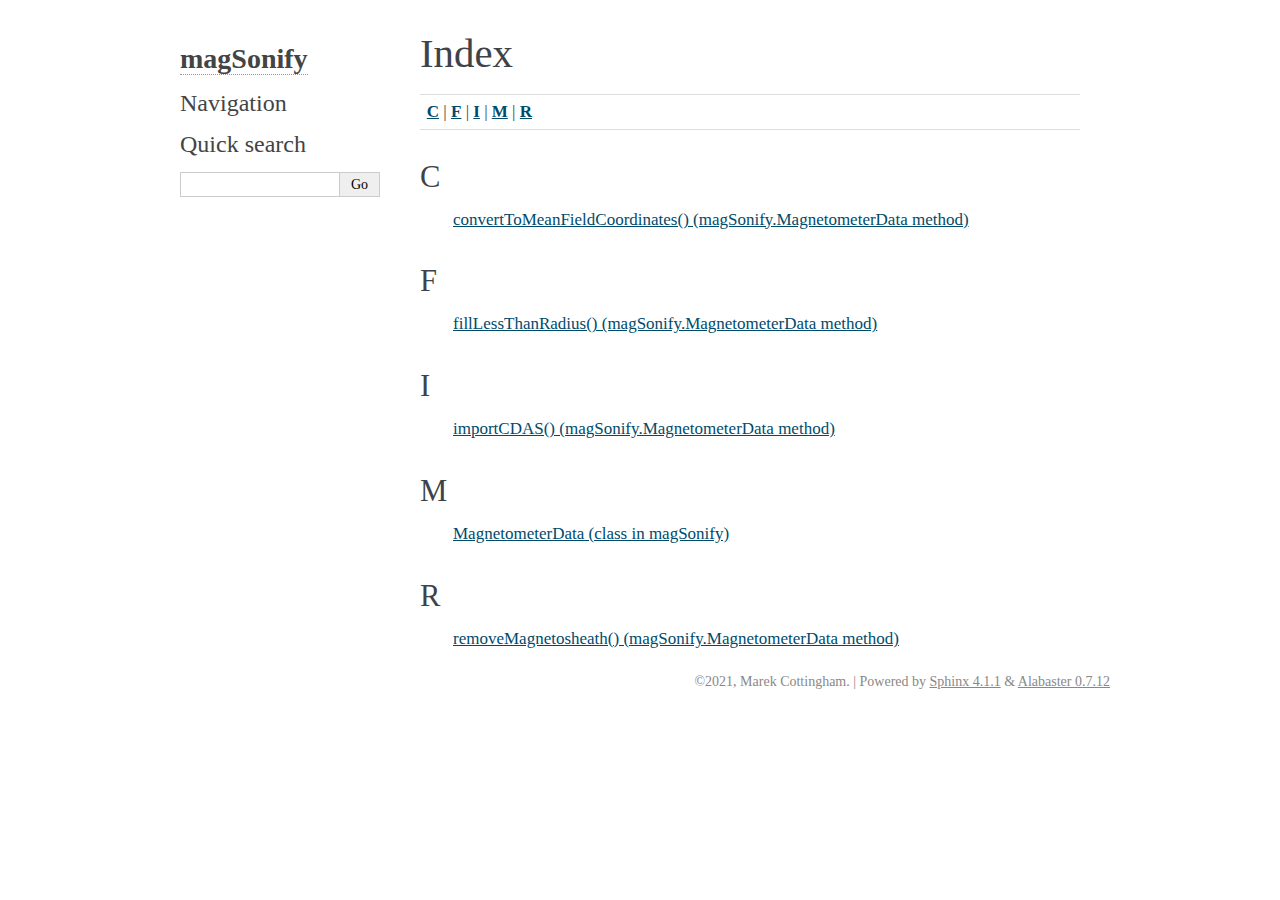
==== docs/_build/html/genindex.html @ c2c1c915 "Added sphinx documentation" ====
<!DOCTYPE html>

<html>
  <head>
    <meta charset="utf-8" />
    <meta name="viewport" content="width=device-width, initial-scale=1.0" />
    <title>Index &#8212; magSonify 0.1dev documentation</title>
    <link rel="stylesheet" type="text/css" href="_static/pygments.css" />
    <link rel="stylesheet" type="text/css" href="_static/alabaster.css" />
    <script data-url_root="./" id="documentation_options" src="_static/documentation_options.js"></script>
    <script src="_static/jquery.js"></script>
    <script src="_static/underscore.js"></script>
    <script src="_static/doctools.js"></script>
    <link rel="index" title="Index" href="#" />
    <link rel="search" title="Search" href="search.html" />
   
  <link rel="stylesheet" href="_static/custom.css" type="text/css" />
  
  
  <meta name="viewport" content="width=device-width, initial-scale=0.9, maximum-scale=0.9" />

  </head><body>
  

    <div class="document">
      <div class="documentwrapper">
        <div class="bodywrapper">
          

          <div class="body" role="main">
            

<h1 id="index">Index</h1>

<div class="genindex-jumpbox">
 <a href="#C"><strong>C</strong></a>
 | <a href="#F"><strong>F</strong></a>
 | <a href="#I"><strong>I</strong></a>
 | <a href="#M"><strong>M</strong></a>
 | <a href="#R"><strong>R</strong></a>
 
</div>
<h2 id="C">C</h2>
<table style="width: 100%" class="indextable genindextable"><tr>
  <td style="width: 33%; vertical-align: top;"><ul>
      <li><a href="index.html#magSonify.MagnetometerData.convertToMeanFieldCoordinates">convertToMeanFieldCoordinates() (magSonify.MagnetometerData method)</a>
</li>
  </ul></td>
</tr></table>

<h2 id="F">F</h2>
<table style="width: 100%" class="indextable genindextable"><tr>
  <td style="width: 33%; vertical-align: top;"><ul>
      <li><a href="index.html#magSonify.MagnetometerData.fillLessThanRadius">fillLessThanRadius() (magSonify.MagnetometerData method)</a>
</li>
  </ul></td>
</tr></table>

<h2 id="I">I</h2>
<table style="width: 100%" class="indextable genindextable"><tr>
  <td style="width: 33%; vertical-align: top;"><ul>
      <li><a href="index.html#magSonify.MagnetometerData.importCDAS">importCDAS() (magSonify.MagnetometerData method)</a>
</li>
  </ul></td>
</tr></table>

<h2 id="M">M</h2>
<table style="width: 100%" class="indextable genindextable"><tr>
  <td style="width: 33%; vertical-align: top;"><ul>
      <li><a href="index.html#magSonify.MagnetometerData">MagnetometerData (class in magSonify)</a>
</li>
  </ul></td>
</tr></table>

<h2 id="R">R</h2>
<table style="width: 100%" class="indextable genindextable"><tr>
  <td style="width: 33%; vertical-align: top;"><ul>
      <li><a href="index.html#magSonify.MagnetometerData.removeMagnetosheath">removeMagnetosheath() (magSonify.MagnetometerData method)</a>
</li>
  </ul></td>
</tr></table>



          </div>
          
        </div>
      </div>
      <div class="sphinxsidebar" role="navigation" aria-label="main navigation">
        <div class="sphinxsidebarwrapper">
<h1 class="logo"><a href="index.html">magSonify</a></h1>








<h3>Navigation</h3>

<div class="relations">
<h3>Related Topics</h3>
<ul>
  <li><a href="index.html">Documentation overview</a><ul>
  </ul></li>
</ul>
</div>
<div id="searchbox" style="display: none" role="search">
  <h3 id="searchlabel">Quick search</h3>
    <div class="searchformwrapper">
    <form class="search" action="search.html" method="get">
      <input type="text" name="q" aria-labelledby="searchlabel" autocomplete="off" autocorrect="off" autocapitalize="off" spellcheck="false"/>
      <input type="submit" value="Go" />
    </form>
    </div>
</div>
<script>$('#searchbox').show(0);</script>








        </div>
      </div>
      <div class="clearer"></div>
    </div>
    <div class="footer">
      &copy;2021, Marek Cottingham.
      
      |
      Powered by <a href="http://sphinx-doc.org/">Sphinx 4.1.1</a>
      &amp; <a href="https://github.com/bitprophet/alabaster">Alabaster 0.7.12</a>
      
    </div>

    

    
  </body>
</html>
---- docs/_build/html/_static/pygments.css ----
pre { line-height: 125%; }
td.linenos .normal { color: inherit; background-color: transparent; padding-left: 5px; padding-right: 5px; }
span.linenos { color: inherit; background-color: transparent; padding-left: 5px; padding-right: 5px; }
td.linenos .special { color: #000000; background-color: #ffffc0; padding-left: 5px; padding-right: 5px; }
span.linenos.special { color: #000000; background-color: #ffffc0; padding-left: 5px; padding-right: 5px; }
.highlight .hll { background-color: #ffffcc }
.highlight { background: #f8f8f8; }
.highlight .c { color: #8f5902; font-style: italic } /* Comment */
.highlight .err { color: #a40000; border: 1px solid #ef2929 } /* Error */
.highlight .g { color: #000000 } /* Generic */
.highlight .k { color: #004461; font-weight: bold } /* Keyword */
.highlight .l { color: #000000 } /* Literal */
.highlight .n { color: #000000 } /* Name */
.highlight .o { color: #582800 } /* Operator */
.highlight .x { color: #000000 } /* Other */
.highlight .p { color: #000000; font-weight: bold } /* Punctuation */
.highlight .ch { color: #8f5902; font-style: italic } /* Comment.Hashbang */
.highlight .cm { color: #8f5902; font-style: italic } /* Comment.Multiline */
.highlight .cp { color: #8f5902 } /* Comment.Preproc */
.highlight .cpf { color: #8f5902; font-style: italic } /* Comment.PreprocFile */
.highlight .c1 { color: #8f5902; font-style: italic } /* Comment.Single */
.highlight .cs { color: #8f5902; font-style: italic } /* Comment.Special */
.highlight .gd { color: #a40000 } /* Generic.Deleted */
.highlight .ge { color: #000000; font-style: italic } /* Generic.Emph */
.highlight .gr { color: #ef2929 } /* Generic.Error */
.highlight .gh { color: #000080; font-weight: bold } /* Generic.Heading */
.highlight .gi { color: #00A000 } /* Generic.Inserted */
.highlight .go { color: #888888 } /* Generic.Output */
.highlight .gp { color: #745334 } /* Generic.Prompt */
.highlight .gs { color: #000000; font-weight: bold } /* Generic.Strong */
.highlight .gu { color: #800080; font-weight: bold } /* Generic.Subheading */
.highlight .gt { color: #a40000; font-weight: bold } /* Generic.Traceback */
.highlight .kc { color: #004461; font-weight: bold } /* Keyword.Constant */
.highlight .kd { color: #004461; font-weight: bold } /* Keyword.Declaration */
.highlight .kn { color: #004461; font-weight: bold } /* Keyword.Namespace */
.highlight .kp { color: #004461; font-weight: bold } /* Keyword.Pseudo */
.highlight .kr { color: #004461; font-weight: bold } /* Keyword.Reserved */
.highlight .kt { color: #004461; font-weight: bold } /* Keyword.Type */
.highlight .ld { color: #000000 } /* Literal.Date */
.highlight .m { color: #990000 } /* Literal.Number */
.highlight .s { color: #4e9a06 } /* Literal.String */
.highlight .na { color: #c4a000 } /* Name.Attribute */
.highlight .nb { color: #004461 } /* Name.Builtin */
.highlight .nc { color: #000000 } /* Name.Class */
.highlight .no { color: #000000 } /* Name.Constant */
.highlight .nd { color: #888888 } /* Name.Decorator */
.highlight .ni { color: #ce5c00 } /* Name.Entity */
.highlight .ne { color: #cc0000; font-weight: bold } /* Name.Exception */
.highlight .nf { color: #000000 } /* Name.Function */
.highlight .nl { color: #f57900 } /* Name.Label */
.highlight .nn { color: #000000 } /* Name.Namespace */
.highlight .nx { color: #000000 } /* Name.Other */
.highlight .py { color: #000000 } /* Name.Property */
.highlight .nt { color: #004461; font-weight: bold } /* Name.Tag */
.highlight .nv { color: #000000 } /* Name.Variable */
.highlight .ow { color: #004461; font-weight: bold } /* Operator.Word */
.highlight .w { color: #f8f8f8; text-decoration: underline } /* Text.Whitespace */
.highlight .mb { color: #990000 } /* Literal.Number.Bin */
.highlight .mf { color: #990000 } /* Literal.Number.Float */
.highlight .mh { color: #990000 } /* Literal.Number.Hex */
.highlight .mi { color: #990000 } /* Literal.Number.Integer */
.highlight .mo { color: #990000 } /* Literal.Number.Oct */
.highlight .sa { color: #4e9a06 } /* Literal.String.Affix */
.highlight .sb { color: #4e9a06 } /* Literal.String.Backtick */
.highlight .sc { color: #4e9a06 } /* Literal.String.Char */
.highlight .dl { color: #4e9a06 } /* Literal.String.Delimiter */
.highlight .sd { color: #8f5902; font-style: italic } /* Literal.String.Doc */
.highlight .s2 { color: #4e9a06 } /* Literal.String.Double */
.highlight .se { color: #4e9a06 } /* Literal.String.Escape */
.highlight .sh { color: #4e9a06 } /* Literal.String.Heredoc */
.highlight .si { color: #4e9a06 } /* Literal.String.Interpol */
.highlight .sx { color: #4e9a06 } /* Literal.String.Other */
.highlight .sr { color: #4e9a06 } /* Literal.String.Regex */
.highlight .s1 { color: #4e9a06 } /* Literal.String.Single */
.highlight .ss { color: #4e9a06 } /* Literal.String.Symbol */
.highlight .bp { color: #3465a4 } /* Name.Builtin.Pseudo */
.highlight .fm { color: #000000 } /* Name.Function.Magic */
.highlight .vc { color: #000000 } /* Name.Variable.Class */
.highlight .vg { color: #000000 } /* Name.Variable.Global */
.highlight .vi { color: #000000 } /* Name.Variable.Instance */
.highlight .vm { color: #000000 } /* Name.Variable.Magic */
.highlight .il { color: #990000 } /* Literal.Number.Integer.Long */
---- docs/_build/html/_static/alabaster.css ----
@import url("basic.css");

/* -- page layout ----------------------------------------------------------- */

body {
    font-family: Georgia, serif;
    font-size: 17px;
    background-color: #fff;
    color: #000;
    margin: 0;
    padding: 0;
}


div.document {
    width: 940px;
    margin: 30px auto 0 auto;
}

div.documentwrapper {
    float: left;
    width: 100%;
}

div.bodywrapper {
    margin: 0 0 0 220px;
}

div.sphinxsidebar {
    width: 220px;
    font-size: 14px;
    line-height: 1.5;
}

hr {
    border: 1px solid #B1B4B6;
}

div.body {
    background-color: #fff;
    color: #3E4349;
    padding: 0 30px 0 30px;
}

div.body > .section {
    text-align: left;
}

div.footer {
    width: 940px;
    margin: 20px auto 30px auto;
    font-size: 14px;
    color: #888;
    text-align: right;
}

div.footer a {
    color: #888;
}

p.caption {
    font-family: inherit;
    font-size: inherit;
}


div.relations {
    display: none;
}


div.sphinxsidebar a {
    color: #444;
    text-decoration: none;
    border-bottom: 1px dotted #999;
}

div.sphinxsidebar a:hover {
    border-bottom: 1px solid #999;
}

div.sphinxsidebarwrapper {
    padding: 18px 10px;
}

div.sphinxsidebarwrapper p.logo {
    padding: 0;
    margin: -10px 0 0 0px;
    text-align: center;
}

div.sphinxsidebarwrapper h1.logo {
    margin-top: -10px;
    text-align: center;
    margin-bottom: 5px;
    text-align: left;
}

div.sphinxsidebarwrapper h1.logo-name {
    margin-top: 0px;
}

div.sphinxsidebarwrapper p.blurb {
    margin-top: 0;
    font-style: normal;
}

div.sphinxsidebar h3,
div.sphinxsidebar h4 {
    font-family: Georgia, serif;
    color: #444;
    font-size: 24px;
    font-weight: normal;
    margin: 0 0 5px 0;
    padding: 0;
}

div.sphinxsidebar h4 {
    font-size: 20px;
}

div.sphinxsidebar h3 a {
    color: #444;
}

div.sphinxsidebar p.logo a,
div.sphinxsidebar h3 a,
div.sphinxsidebar p.logo a:hover,
div.sphinxsidebar h3 a:hover {
    border: none;
}

div.sphinxsidebar p {
    color: #555;
    margin: 10px 0;
}

div.sphinxsidebar ul {
    margin: 10px 0;
    padding: 0;
    color: #000;
}

div.sphinxsidebar ul li.toctree-l1 > a {
    font-size: 120%;
}

div.sphinxsidebar ul li.toctree-l2 > a {
    font-size: 110%;
}

div.sphinxsidebar input {
    border: 1px solid #CCC;
    font-family: Georgia, serif;
    font-size: 1em;
}

div.sphinxsidebar hr {
    border: none;
    height: 1px;
    color: #AAA;
    background: #AAA;

    text-align: left;
    margin-left: 0;
    width: 50%;
}

div.sphinxsidebar .badge {
    border-bottom: none;
}

div.sphinxsidebar .badge:hover {
    border-bottom: none;
}

/* To address an issue with donation coming after search */
div.sphinxsidebar h3.donation {
    margin-top: 10px;
}

/* -- body styles ----------------------------------------------------------- */

a {
    color: #004B6B;
    text-decoration: underline;
}

a:hover {
    color: #6D4100;
    text-decoration: underline;
}

div.body h1,
div.body h2,
div.body h3,
div.body h4,
div.body h5,
div.body h6 {
    font-family: Georgia, serif;
    font-weight: normal;
    margin: 30px 0px 10px 0px;
    padding: 0;
}

div.body h1 { margin-top: 0; padding-top: 0; font-size: 240%; }
div.body h2 { font-size: 180%; }
div.body h3 { font-size: 150%; }
div.body h4 { font-size: 130%; }
div.body h5 { font-size: 100%; }
div.body h6 { font-size: 100%; }

a.headerlink {
    color: #DDD;
    padding: 0 4px;
    text-decoration: none;
}

a.headerlink:hover {
    color: #444;
    background: #EAEAEA;
}

div.body p, div.body dd, div.body li {
    line-height: 1.4em;
}

div.admonition {
    margin: 20px 0px;
    padding: 10px 30px;
    background-color: #EEE;
    border: 1px solid #CCC;
}

div.admonition tt.xref, div.admonition code.xref, div.admonition a tt {
    background-color: #FBFBFB;
    border-bottom: 1px solid #fafafa;
}

div.admonition p.admonition-title {
    font-family: Georgia, serif;
    font-weight: normal;
    font-size: 24px;
    margin: 0 0 10px 0;
    padding: 0;
    line-height: 1;
}

div.admonition p.last {
    margin-bottom: 0;
}

div.highlight {
    background-color: #fff;
}

dt:target, .highlight {
    background: #FAF3E8;
}

div.warning {
    background-color: #FCC;
    border: 1px solid #FAA;
}

div.danger {
    background-color: #FCC;
    border: 1px solid #FAA;
    -moz-box-shadow: 2px 2px 4px #D52C2C;
    -webkit-box-shadow: 2px 2px 4px #D52C2C;
    box-shadow: 2px 2px 4px #D52C2C;
}

div.error {
    background-color: #FCC;
    border: 1px solid #FAA;
    -moz-box-shadow: 2px 2px 4px #D52C2C;
    -webkit-box-shadow: 2px 2px 4px #D52C2C;
    box-shadow: 2px 2px 4px #D52C2C;
}

div.caution {
    background-color: #FCC;
    border: 1px solid #FAA;
}

div.attention {
    background-color: #FCC;
    border: 1px solid #FAA;
}

div.important {
    background-color: #EEE;
    border: 1px solid #CCC;
}

div.note {
    background-color: #EEE;
    border: 1px solid #CCC;
}

div.tip {
    background-color: #EEE;
    border: 1px solid #CCC;
}

div.hint {
    background-color: #EEE;
    border: 1px solid #CCC;
}

div.seealso {
    background-color: #EEE;
    border: 1px solid #CCC;
}

div.topic {
    background-color: #EEE;
}

p.admonition-title {
    display: inline;
}

p.admonition-title:after {
    content: ":";
}

pre, tt, code {
    font-family: 'Consolas', 'Menlo', 'DejaVu Sans Mono', 'Bitstream Vera Sans Mono', monospace;
    font-size: 0.9em;
}

.hll {
    background-color: #FFC;
    margin: 0 -12px;
    padding: 0 12px;
    display: block;
}

img.screenshot {
}

tt.descname, tt.descclassname, code.descname, code.descclassname {
    font-size: 0.95em;
}

tt.descname, code.descname {
    padding-right: 0.08em;
}

img.screenshot {
    -moz-box-shadow: 2px 2px 4px #EEE;
    -webkit-box-shadow: 2px 2px 4px #EEE;
    box-shadow: 2px 2px 4px #EEE;
}

table.docutils {
    border: 1px solid #888;
    -moz-box-shadow: 2px 2px 4px #EEE;
    -webkit-box-shadow: 2px 2px 4px #EEE;
    box-shadow: 2px 2px 4px #EEE;
}

table.docutils td, table.docutils th {
    border: 1px solid #888;
    padding: 0.25em 0.7em;
}

table.field-list, table.footnote {
    border: none;
    -moz-box-shadow: none;
    -webkit-box-shadow: none;
    box-shadow: none;
}

table.footnote {
    margin: 15px 0;
    width: 100%;
    border: 1px solid #EEE;
    background: #FDFDFD;
    font-size: 0.9em;
}

table.footnote + table.footnote {
    margin-top: -15px;
    border-top: none;
}

table.field-list th {
    padding: 0 0.8em 0 0;
}

table.field-list td {
    padding: 0;
}

table.field-list p {
    margin-bottom: 0.8em;
}

/* Cloned from
 * https://github.com/sphinx-doc/sphinx/commit/ef60dbfce09286b20b7385333d63a60321784e68
 */
.field-name {
    -moz-hyphens: manual;
    -ms-hyphens: manual;
    -webkit-hyphens: manual;
    hyphens: manual;
}

table.footnote td.label {
    width: .1px;
    padding: 0.3em 0 0.3em 0.5em;
}

table.footnote td {
    padding: 0.3em 0.5em;
}

dl {
    margin: 0;
    padding: 0;
}

dl dd {
    margin-left: 30px;
}

blockquote {
    margin: 0 0 0 30px;
    padding: 0;
}

ul, ol {
    /* Matches the 30px from the narrow-screen "li > ul" selector below */
    margin: 10px 0 10px 30px;
    padding: 0;
}

pre {
    background: #EEE;
    padding: 7px 30px;
    margin: 15px 0px;
    line-height: 1.3em;
}

div.viewcode-block:target {
    background: #ffd;
}

dl pre, blockquote pre, li pre {
    margin-left: 0;
    padding-left: 30px;
}

tt, code {
    background-color: #ecf0f3;
    color: #222;
    /* padding: 1px 2px; */
}

tt.xref, code.xref, a tt {
    background-color: #FBFBFB;
    border-bottom: 1px solid #fff;
}

a.reference {
    text-decoration: none;
    border-bottom: 1px dotted #004B6B;
}

/* Don't put an underline on images */
a.image-reference, a.image-reference:hover {
    border-bottom: none;
}

a.reference:hover {
    border-bottom: 1px solid #6D4100;
}

a.footnote-reference {
    text-decoration: none;
    font-size: 0.7em;
    vertical-align: top;
    border-bottom: 1px dotted #004B6B;
}

a.footnote-reference:hover {
    border-bottom: 1px solid #6D4100;
}

a:hover tt, a:hover code {
    background: #EEE;
}


@media screen and (max-width: 870px) {

    div.sphinxsidebar {
    	display: none;
    }

    div.document {
       width: 100%;

    }

    div.documentwrapper {
    	margin-left: 0;
    	margin-top: 0;
    	margin-right: 0;
    	margin-bottom: 0;
    }

    div.bodywrapper {
    	margin-top: 0;
    	margin-right: 0;
    	margin-bottom: 0;
    	margin-left: 0;
    }

    ul {
    	margin-left: 0;
    }

	li > ul {
        /* Matches the 30px from the "ul, ol" selector above */
		margin-left: 30px;
	}

    .document {
    	width: auto;
    }

    .footer {
    	width: auto;
    }

    .bodywrapper {
    	margin: 0;
    }

    .footer {
    	width: auto;
    }

    .github {
        display: none;
    }



}



@media screen and (max-width: 875px) {

    body {
        margin: 0;
        padding: 20px 30px;
    }

    div.documentwrapper {
        float: none;
        background: #fff;
    }

    div.sphinxsidebar {
        display: block;
        float: none;
        width: 102.5%;
        margin: 50px -30px -20px -30px;
        padding: 10px 20px;
        background: #333;
        color: #FFF;
    }

    div.sphinxsidebar h3, div.sphinxsidebar h4, div.sphinxsidebar p,
    div.sphinxsidebar h3 a {
        color: #fff;
    }

    div.sphinxsidebar a {
        color: #AAA;
    }

    div.sphinxsidebar p.logo {
        display: none;
    }

    div.document {
        width: 100%;
        margin: 0;
    }

    div.footer {
        display: none;
    }

    div.bodywrapper {
        margin: 0;
    }

    div.body {
        min-height: 0;
        padding: 0;
    }

    .rtd_doc_footer {
        display: none;
    }

    .document {
        width: auto;
    }

    .footer {
        width: auto;
    }

    .footer {
        width: auto;
    }

    .github {
        display: none;
    }
}


/* misc. */

.revsys-inline {
    display: none!important;
}

/* Make nested-list/multi-paragraph items look better in Releases changelog
 * pages. Without this, docutils' magical list fuckery causes inconsistent
 * formatting between different release sub-lists.
 */
div#changelog > div.section > ul > li > p:only-child {
    margin-bottom: 0;
}

/* Hide fugly table cell borders in ..bibliography:: directive output */
table.docutils.citation, table.docutils.citation td, table.docutils.citation th {
  border: none;
  /* Below needed in some edge cases; if not applied, bottom shadows appear */
  -moz-box-shadow: none;
  -webkit-box-shadow: none;
  box-shadow: none;
}


/* relbar */

.related {
    line-height: 30px;
    width: 100%;
    font-size: 0.9rem;
}

.related.top {
    border-bottom: 1px solid #EEE;
    margin-bottom: 20px;
}

.related.bottom {
    border-top: 1px solid #EEE;
}

.related ul {
    padding: 0;
    margin: 0;
    list-style: none;
}

.related li {
    display: inline;
}

nav#rellinks {
    float: right;
}

nav#rellinks li+li:before {
    content: "|";
}

nav#breadcrumbs li+li:before {
    content: "\00BB";
}

/* Hide certain items when printing */
@media print {
    div.related {
        display: none;
    }
}
---- docs/_build/html/_static/custom.css ----
/* This file intentionally left blank. */
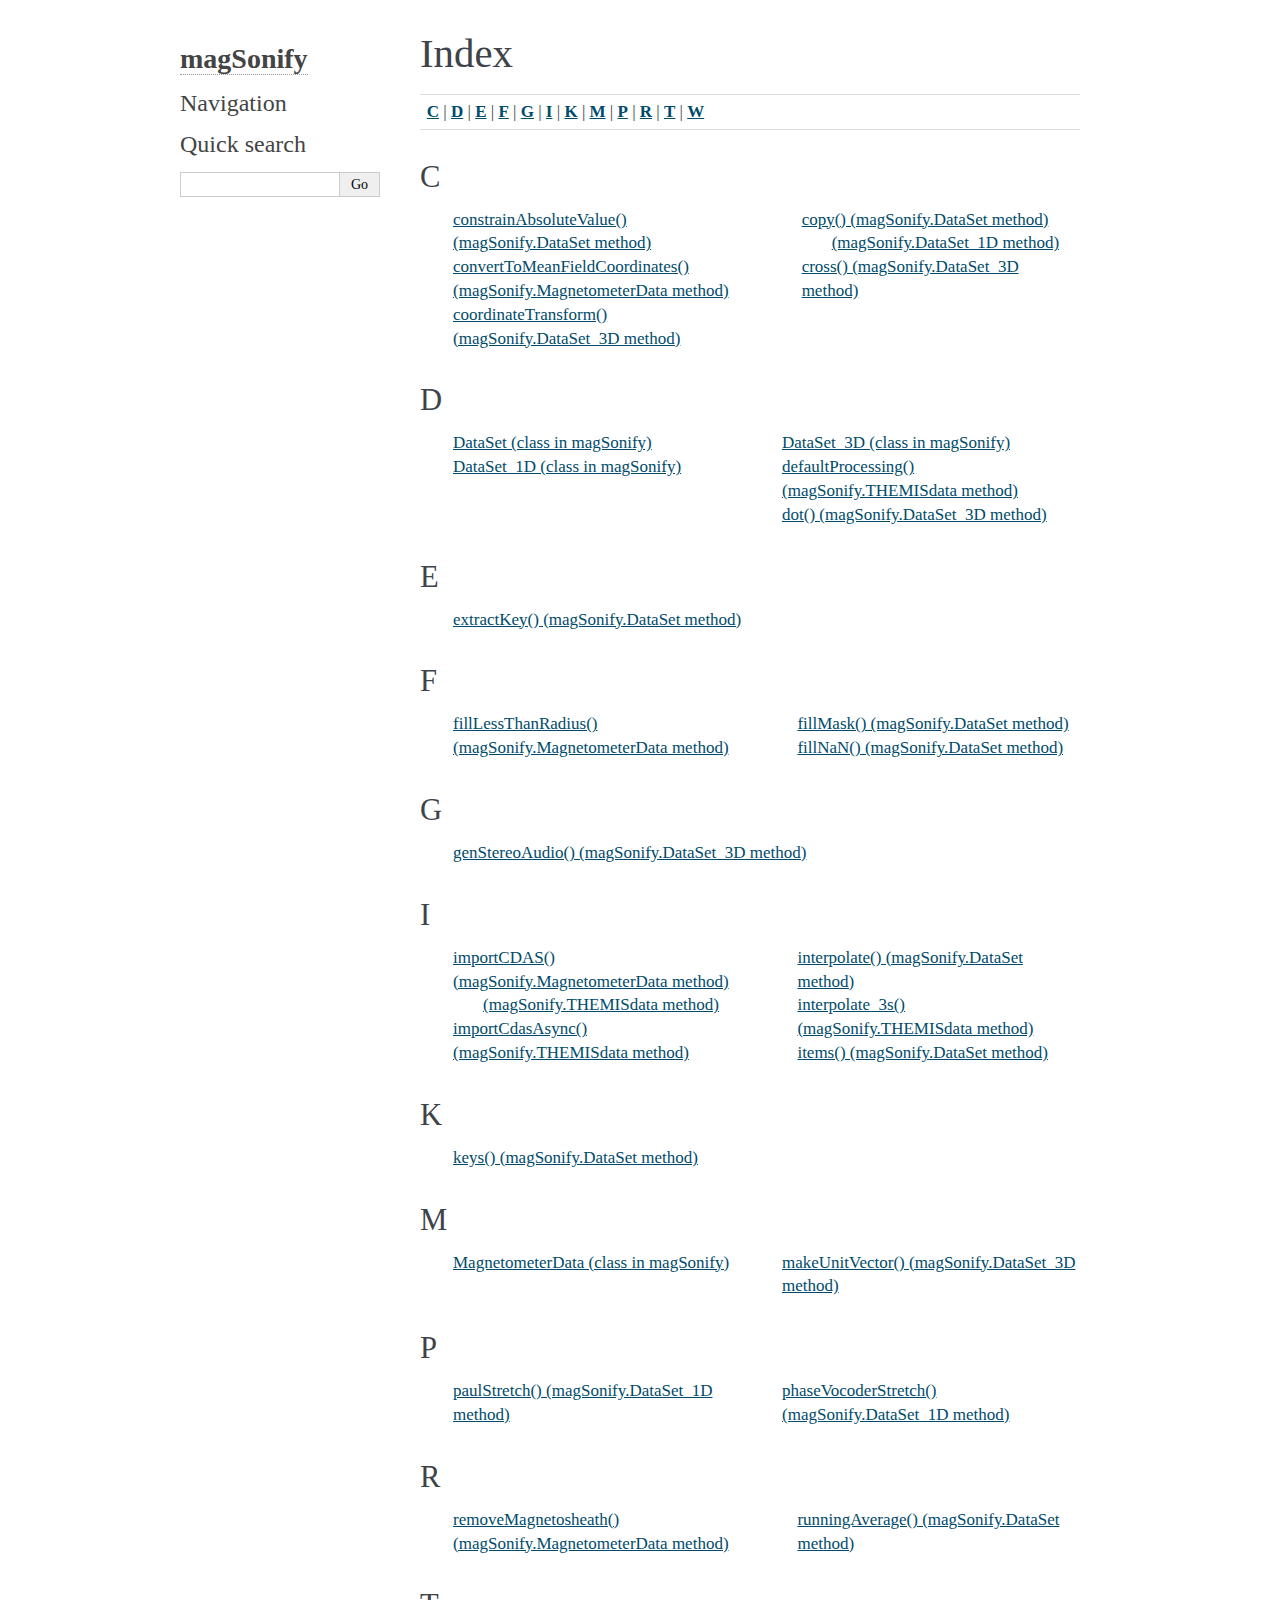
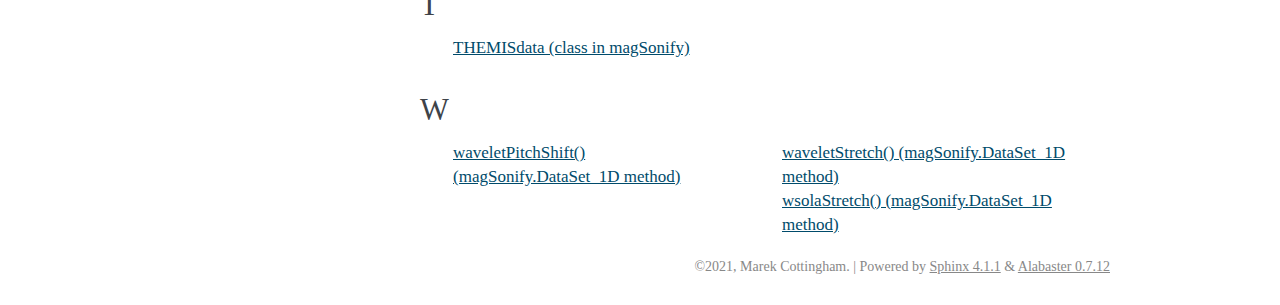
==== commit 017b729a: "Updated documentation" ====
--- a/docs/_build/html/genindex.html
+++ b/docs/_build/html/genindex.html
@@ -35,17 +35,64 @@
 
 <div class="genindex-jumpbox">
  <a href="#C"><strong>C</strong></a>
+ | <a href="#D"><strong>D</strong></a>
+ | <a href="#E"><strong>E</strong></a>
  | <a href="#F"><strong>F</strong></a>
+ | <a href="#G"><strong>G</strong></a>
  | <a href="#I"><strong>I</strong></a>
+ | <a href="#K"><strong>K</strong></a>
  | <a href="#M"><strong>M</strong></a>
+ | <a href="#P"><strong>P</strong></a>
  | <a href="#R"><strong>R</strong></a>
+ | <a href="#T"><strong>T</strong></a>
+ | <a href="#W"><strong>W</strong></a>
  
 </div>
 <h2 id="C">C</h2>
 <table style="width: 100%" class="indextable genindextable"><tr>
   <td style="width: 33%; vertical-align: top;"><ul>
+      <li><a href="index.html#magSonify.DataSet.constrainAbsoluteValue">constrainAbsoluteValue() (magSonify.DataSet method)</a>
+</li>
       <li><a href="index.html#magSonify.MagnetometerData.convertToMeanFieldCoordinates">convertToMeanFieldCoordinates() (magSonify.MagnetometerData method)</a>
 </li>
+      <li><a href="index.html#magSonify.DataSet_3D.coordinateTransform">coordinateTransform() (magSonify.DataSet_3D method)</a>
+</li>
+  </ul></td>
+  <td style="width: 33%; vertical-align: top;"><ul>
+      <li><a href="index.html#magSonify.DataSet.copy">copy() (magSonify.DataSet method)</a>
+
+      <ul>
+        <li><a href="index.html#magSonify.DataSet_1D.copy">(magSonify.DataSet_1D method)</a>
+</li>
+      </ul></li>
+      <li><a href="index.html#magSonify.DataSet_3D.cross">cross() (magSonify.DataSet_3D method)</a>
+</li>
+  </ul></td>
+</tr></table>
+
+<h2 id="D">D</h2>
+<table style="width: 100%" class="indextable genindextable"><tr>
+  <td style="width: 33%; vertical-align: top;"><ul>
+      <li><a href="index.html#magSonify.DataSet">DataSet (class in magSonify)</a>
+</li>
+      <li><a href="index.html#magSonify.DataSet_1D">DataSet_1D (class in magSonify)</a>
+</li>
+  </ul></td>
+  <td style="width: 33%; vertical-align: top;"><ul>
+      <li><a href="index.html#magSonify.DataSet_3D">DataSet_3D (class in magSonify)</a>
+</li>
+      <li><a href="index.html#magSonify.THEMISdata.defaultProcessing">defaultProcessing() (magSonify.THEMISdata method)</a>
+</li>
+      <li><a href="index.html#magSonify.DataSet_3D.dot">dot() (magSonify.DataSet_3D method)</a>
+</li>
+  </ul></td>
+</tr></table>
+
+<h2 id="E">E</h2>
+<table style="width: 100%" class="indextable genindextable"><tr>
+  <td style="width: 33%; vertical-align: top;"><ul>
+      <li><a href="index.html#magSonify.DataSet.extractKey">extractKey() (magSonify.DataSet method)</a>
+</li>
   </ul></td>
 </tr></table>
 
@@ -55,12 +102,48 @@
       <li><a href="index.html#magSonify.MagnetometerData.fillLessThanRadius">fillLessThanRadius() (magSonify.MagnetometerData method)</a>
 </li>
   </ul></td>
+  <td style="width: 33%; vertical-align: top;"><ul>
+      <li><a href="index.html#magSonify.DataSet.fillMask">fillMask() (magSonify.DataSet method)</a>
+</li>
+      <li><a href="index.html#magSonify.DataSet.fillNaN">fillNaN() (magSonify.DataSet method)</a>
+</li>
+  </ul></td>
+</tr></table>
+
+<h2 id="G">G</h2>
+<table style="width: 100%" class="indextable genindextable"><tr>
+  <td style="width: 33%; vertical-align: top;"><ul>
+      <li><a href="index.html#magSonify.DataSet_3D.genStereoAudio">genStereoAudio() (magSonify.DataSet_3D method)</a>
+</li>
+  </ul></td>
 </tr></table>
 
 <h2 id="I">I</h2>
 <table style="width: 100%" class="indextable genindextable"><tr>
   <td style="width: 33%; vertical-align: top;"><ul>
       <li><a href="index.html#magSonify.MagnetometerData.importCDAS">importCDAS() (magSonify.MagnetometerData method)</a>
+
+      <ul>
+        <li><a href="index.html#magSonify.THEMISdata.importCDAS">(magSonify.THEMISdata method)</a>
+</li>
+      </ul></li>
+      <li><a href="index.html#magSonify.THEMISdata.importCdasAsync">importCdasAsync() (magSonify.THEMISdata method)</a>
+</li>
+  </ul></td>
+  <td style="width: 33%; vertical-align: top;"><ul>
+      <li><a href="index.html#magSonify.DataSet.interpolate">interpolate() (magSonify.DataSet method)</a>
+</li>
+      <li><a href="index.html#magSonify.THEMISdata.interpolate_3s">interpolate_3s() (magSonify.THEMISdata method)</a>
+</li>
+      <li><a href="index.html#magSonify.DataSet.items">items() (magSonify.DataSet method)</a>
+</li>
+  </ul></td>
+</tr></table>
+
+<h2 id="K">K</h2>
+<table style="width: 100%" class="indextable genindextable"><tr>
+  <td style="width: 33%; vertical-align: top;"><ul>
+      <li><a href="index.html#magSonify.DataSet.keys">keys() (magSonify.DataSet method)</a>
 </li>
   </ul></td>
 </tr></table>
@@ -71,12 +154,54 @@
       <li><a href="index.html#magSonify.MagnetometerData">MagnetometerData (class in magSonify)</a>
 </li>
   </ul></td>
+  <td style="width: 33%; vertical-align: top;"><ul>
+      <li><a href="index.html#magSonify.DataSet_3D.makeUnitVector">makeUnitVector() (magSonify.DataSet_3D method)</a>
+</li>
+  </ul></td>
+</tr></table>
+
+<h2 id="P">P</h2>
+<table style="width: 100%" class="indextable genindextable"><tr>
+  <td style="width: 33%; vertical-align: top;"><ul>
+      <li><a href="index.html#magSonify.DataSet_1D.paulStretch">paulStretch() (magSonify.DataSet_1D method)</a>
+</li>
+  </ul></td>
+  <td style="width: 33%; vertical-align: top;"><ul>
+      <li><a href="index.html#magSonify.DataSet_1D.phaseVocoderStretch">phaseVocoderStretch() (magSonify.DataSet_1D method)</a>
+</li>
+  </ul></td>
 </tr></table>
 
 <h2 id="R">R</h2>
 <table style="width: 100%" class="indextable genindextable"><tr>
   <td style="width: 33%; vertical-align: top;"><ul>
       <li><a href="index.html#magSonify.MagnetometerData.removeMagnetosheath">removeMagnetosheath() (magSonify.MagnetometerData method)</a>
+</li>
+  </ul></td>
+  <td style="width: 33%; vertical-align: top;"><ul>
+      <li><a href="index.html#magSonify.DataSet.runningAverage">runningAverage() (magSonify.DataSet method)</a>
+</li>
+  </ul></td>
+</tr></table>
+
+<h2 id="T">T</h2>
+<table style="width: 100%" class="indextable genindextable"><tr>
+  <td style="width: 33%; vertical-align: top;"><ul>
+      <li><a href="index.html#magSonify.THEMISdata">THEMISdata (class in magSonify)</a>
+</li>
+  </ul></td>
+</tr></table>
+
+<h2 id="W">W</h2>
+<table style="width: 100%" class="indextable genindextable"><tr>
+  <td style="width: 33%; vertical-align: top;"><ul>
+      <li><a href="index.html#magSonify.DataSet_1D.waveletPitchShift">waveletPitchShift() (magSonify.DataSet_1D method)</a>
+</li>
+  </ul></td>
+  <td style="width: 33%; vertical-align: top;"><ul>
+      <li><a href="index.html#magSonify.DataSet_1D.waveletStretch">waveletStretch() (magSonify.DataSet_1D method)</a>
+</li>
+      <li><a href="index.html#magSonify.DataSet_1D.wsolaStretch">wsolaStretch() (magSonify.DataSet_1D method)</a>
 </li>
   </ul></td>
 </tr></table>
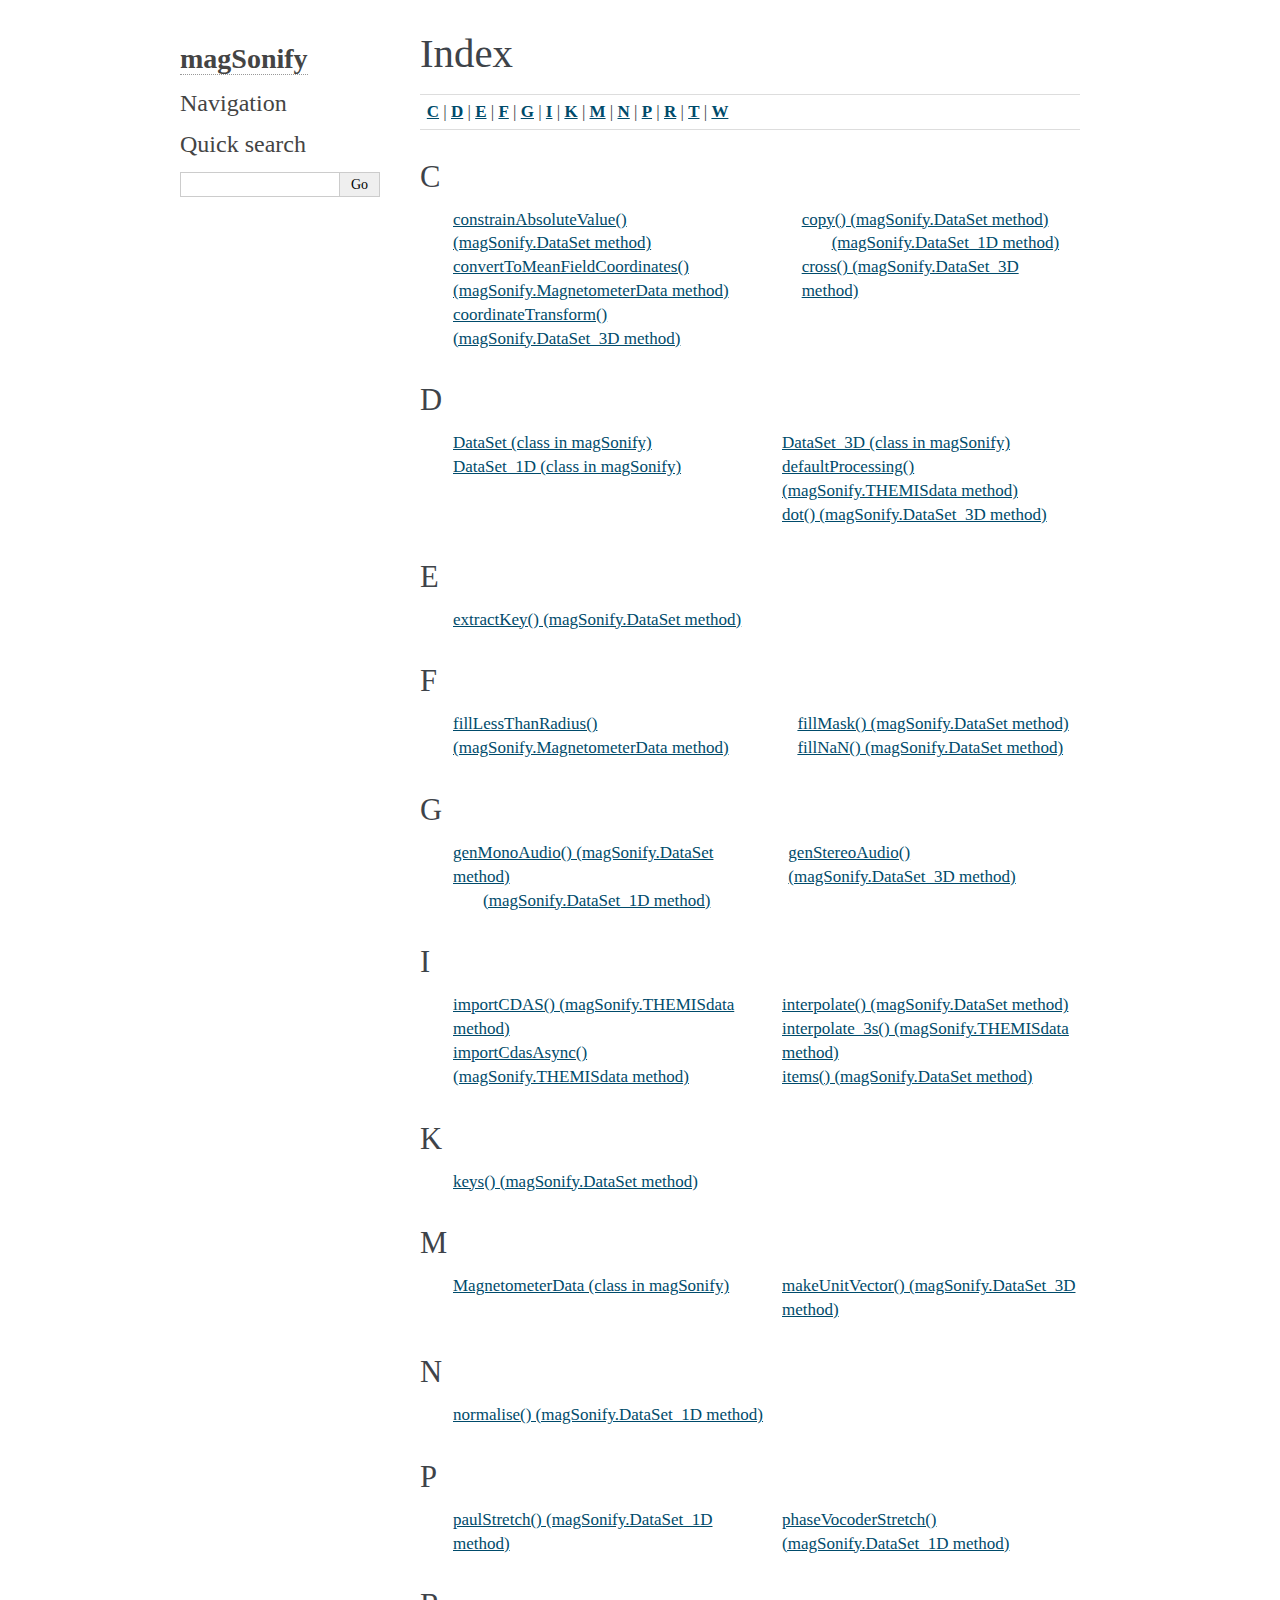
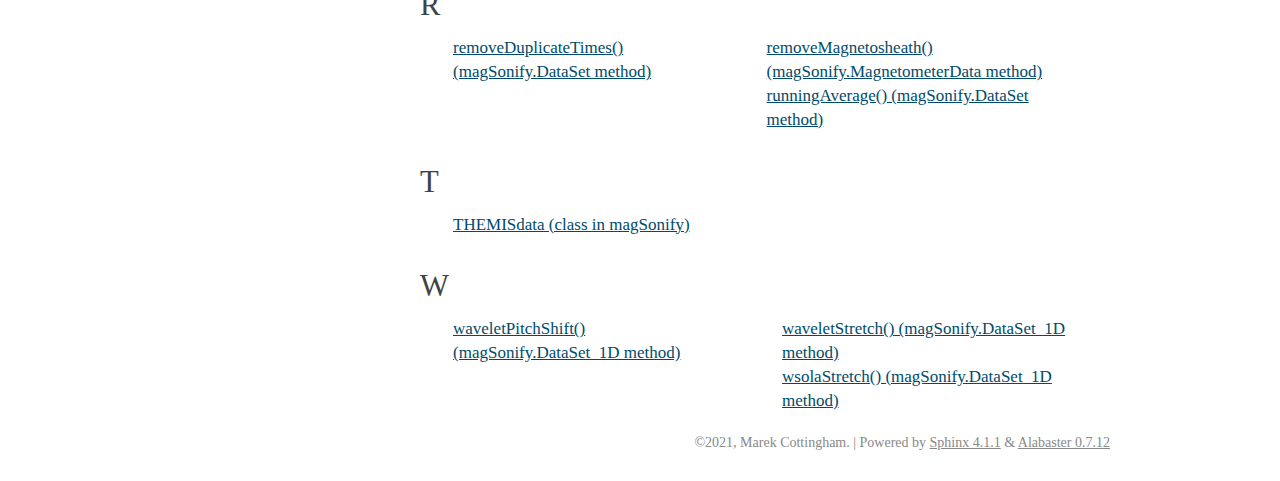
==== commit 9bfb3e33: "Updated documentation" ====
--- a/docs/_build/html/genindex.html
+++ b/docs/_build/html/genindex.html
@@ -42,6 +42,7 @@
  | <a href="#I"><strong>I</strong></a>
  | <a href="#K"><strong>K</strong></a>
  | <a href="#M"><strong>M</strong></a>
+ | <a href="#N"><strong>N</strong></a>
  | <a href="#P"><strong>P</strong></a>
  | <a href="#R"><strong>R</strong></a>
  | <a href="#T"><strong>T</strong></a>
@@ -113,6 +114,14 @@
 <h2 id="G">G</h2>
 <table style="width: 100%" class="indextable genindextable"><tr>
   <td style="width: 33%; vertical-align: top;"><ul>
+      <li><a href="index.html#magSonify.DataSet.genMonoAudio">genMonoAudio() (magSonify.DataSet method)</a>
+
+      <ul>
+        <li><a href="index.html#magSonify.DataSet_1D.genMonoAudio">(magSonify.DataSet_1D method)</a>
+</li>
+      </ul></li>
+  </ul></td>
+  <td style="width: 33%; vertical-align: top;"><ul>
       <li><a href="index.html#magSonify.DataSet_3D.genStereoAudio">genStereoAudio() (magSonify.DataSet_3D method)</a>
 </li>
   </ul></td>
@@ -121,12 +130,8 @@
 <h2 id="I">I</h2>
 <table style="width: 100%" class="indextable genindextable"><tr>
   <td style="width: 33%; vertical-align: top;"><ul>
-      <li><a href="index.html#magSonify.MagnetometerData.importCDAS">importCDAS() (magSonify.MagnetometerData method)</a>
-
-      <ul>
-        <li><a href="index.html#magSonify.THEMISdata.importCDAS">(magSonify.THEMISdata method)</a>
-</li>
-      </ul></li>
+      <li><a href="index.html#magSonify.THEMISdata.importCDAS">importCDAS() (magSonify.THEMISdata method)</a>
+</li>
       <li><a href="index.html#magSonify.THEMISdata.importCdasAsync">importCdasAsync() (magSonify.THEMISdata method)</a>
 </li>
   </ul></td>
@@ -160,6 +165,14 @@
   </ul></td>
 </tr></table>
 
+<h2 id="N">N</h2>
+<table style="width: 100%" class="indextable genindextable"><tr>
+  <td style="width: 33%; vertical-align: top;"><ul>
+      <li><a href="index.html#magSonify.DataSet_1D.normalise">normalise() (magSonify.DataSet_1D method)</a>
+</li>
+  </ul></td>
+</tr></table>
+
 <h2 id="P">P</h2>
 <table style="width: 100%" class="indextable genindextable"><tr>
   <td style="width: 33%; vertical-align: top;"><ul>
@@ -175,10 +188,12 @@
 <h2 id="R">R</h2>
 <table style="width: 100%" class="indextable genindextable"><tr>
   <td style="width: 33%; vertical-align: top;"><ul>
+      <li><a href="index.html#magSonify.DataSet.removeDuplicateTimes">removeDuplicateTimes() (magSonify.DataSet method)</a>
+</li>
+  </ul></td>
+  <td style="width: 33%; vertical-align: top;"><ul>
       <li><a href="index.html#magSonify.MagnetometerData.removeMagnetosheath">removeMagnetosheath() (magSonify.MagnetometerData method)</a>
 </li>
-  </ul></td>
-  <td style="width: 33%; vertical-align: top;"><ul>
       <li><a href="index.html#magSonify.DataSet.runningAverage">runningAverage() (magSonify.DataSet method)</a>
 </li>
   </ul></td>
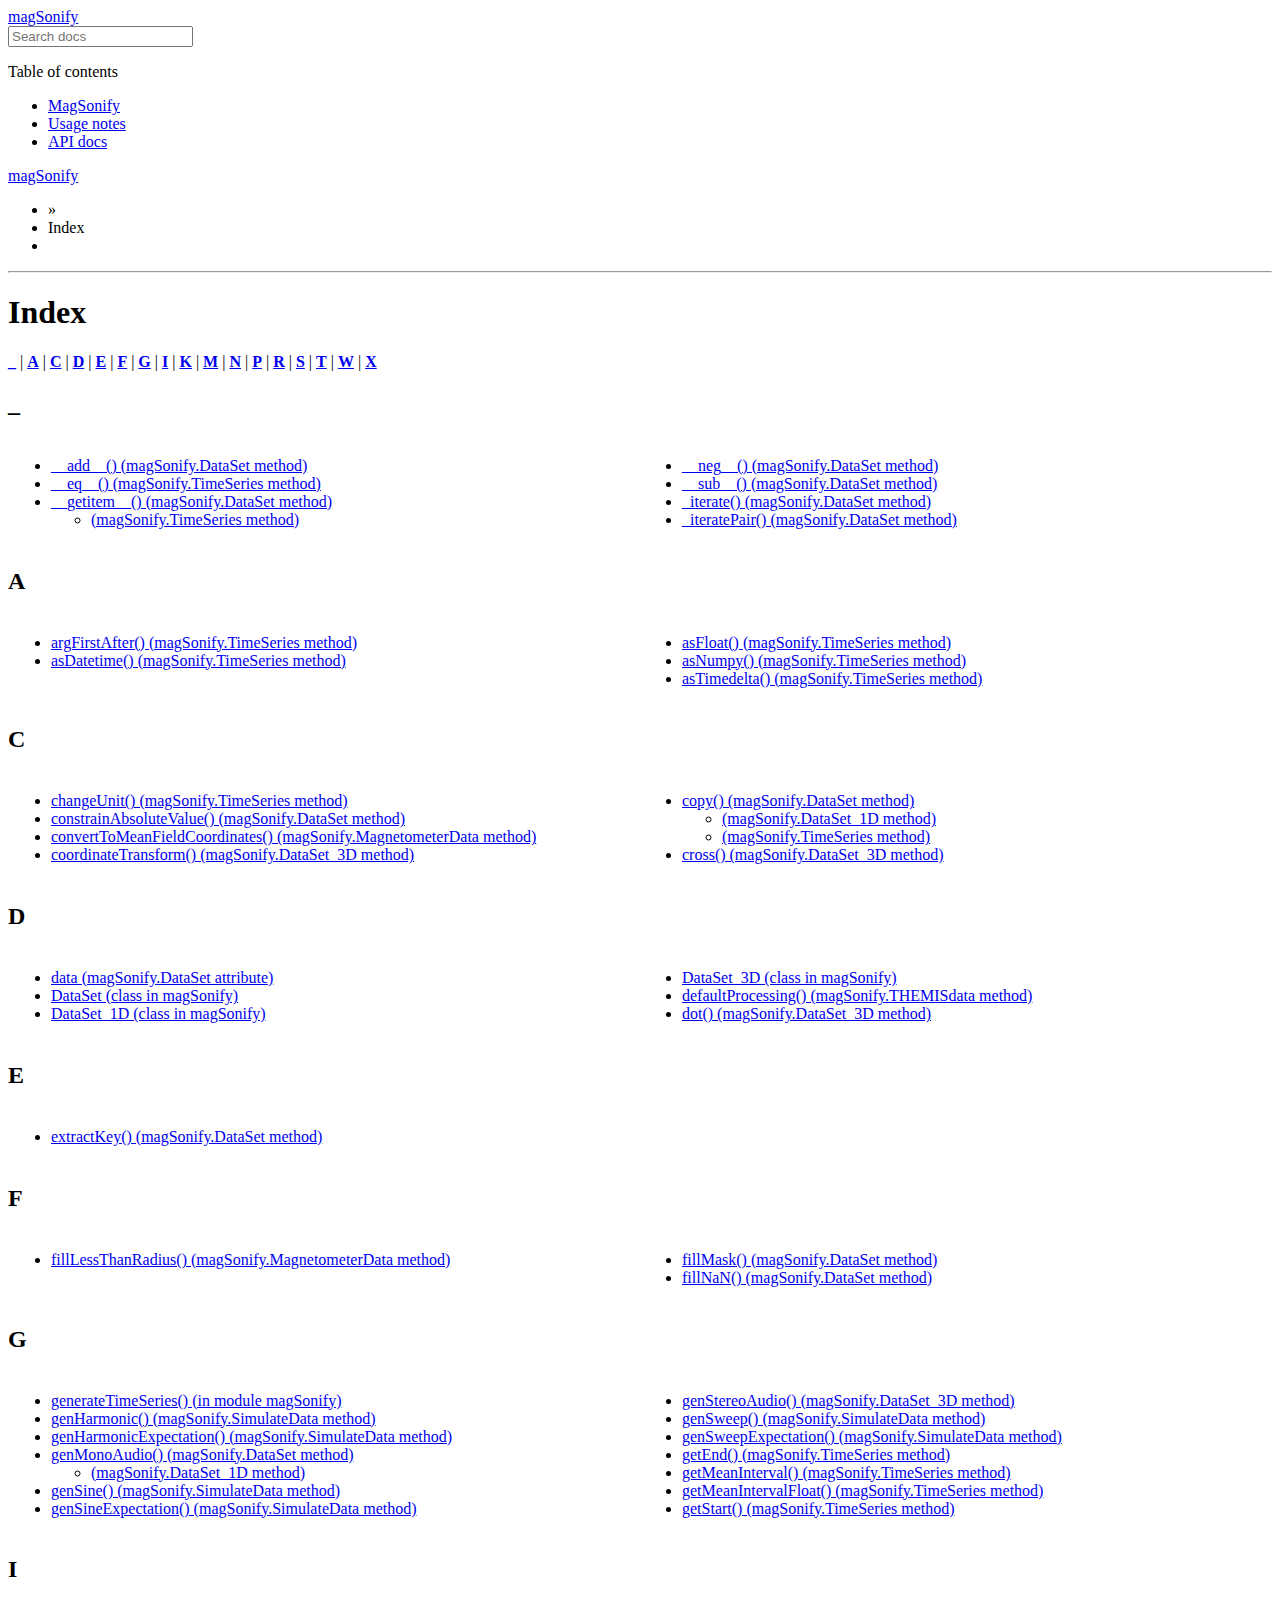
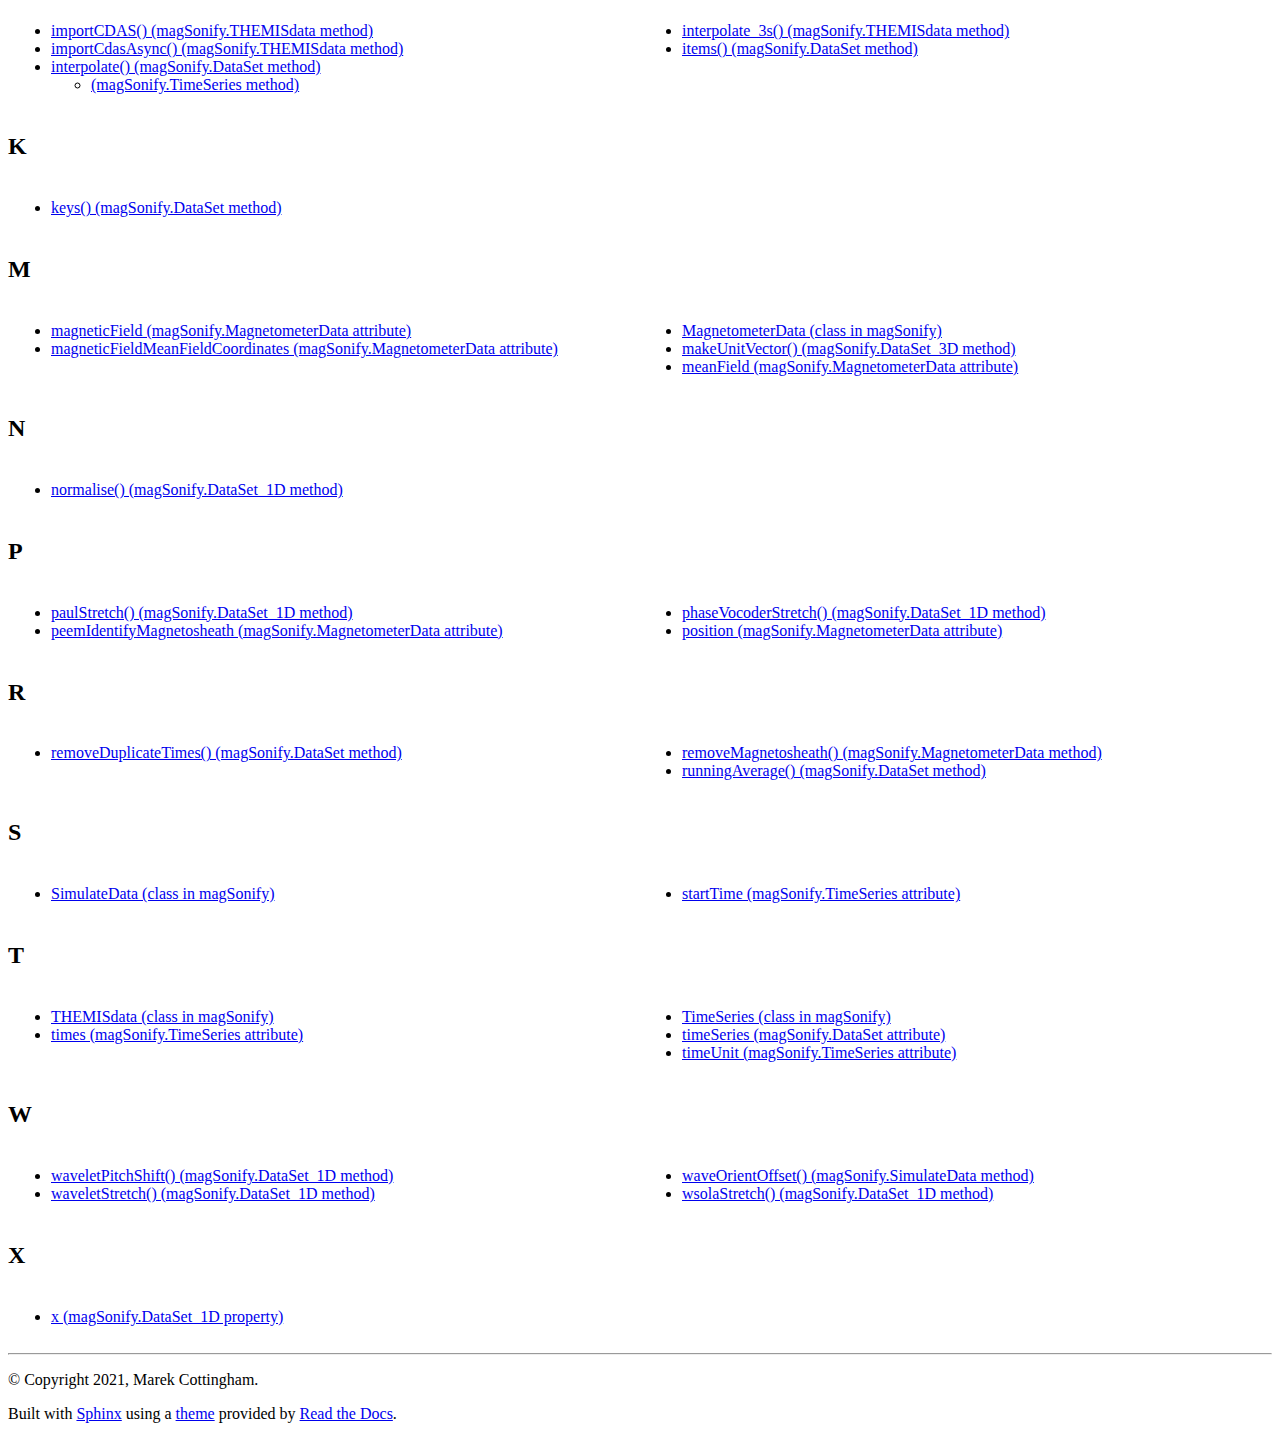
==== commit 237f2f92: "Updated soundfile mock" ====
--- a/docs/_build/html/genindex.html
+++ b/docs/_build/html/genindex.html
@@ -1,40 +1,167 @@
+
 
 <!DOCTYPE html>
-
-<html>
-  <head>
-    <meta charset="utf-8" />
-    <meta name="viewport" content="width=device-width, initial-scale=1.0" />
-    <title>Index &#8212; magSonify 0.1dev documentation</title>
-    <link rel="stylesheet" type="text/css" href="_static/pygments.css" />
-    <link rel="stylesheet" type="text/css" href="_static/alabaster.css" />
-    <script data-url_root="./" id="documentation_options" src="_static/documentation_options.js"></script>
-    <script src="_static/jquery.js"></script>
-    <script src="_static/underscore.js"></script>
-    <script src="_static/doctools.js"></script>
+<html class="writer-html5" lang="en" >
+<head>
+  <meta charset="utf-8" />
+  
+  <meta name="viewport" content="width=device-width, initial-scale=1.0" />
+  
+  <title>Index &mdash; magSonify 0.1dev documentation</title>
+  
+
+  
+  <link rel="stylesheet" href="_static/css/theme.css" type="text/css" />
+  <link rel="stylesheet" href="_static/pygments.css" type="text/css" />
+  <link rel="stylesheet" href="_static/pygments.css" type="text/css" />
+  <link rel="stylesheet" href="_static/css/theme.css" type="text/css" />
+
+  
+  
+
+  
+  
+
+  
+
+  
+  <!--[if lt IE 9]>
+    <script src="_static/js/html5shiv.min.js"></script>
+  <![endif]-->
+  
+    
+      <script type="text/javascript" id="documentation_options" data-url_root="./" src="_static/documentation_options.js"></script>
+        <script data-url_root="./" id="documentation_options" src="_static/documentation_options.js"></script>
+        <script src="_static/jquery.js"></script>
+        <script src="_static/underscore.js"></script>
+        <script src="_static/doctools.js"></script>
+    
+    <script type="text/javascript" src="_static/js/theme.js"></script>
+
+    
     <link rel="index" title="Index" href="#" />
-    <link rel="search" title="Search" href="search.html" />
+    <link rel="search" title="Search" href="search.html" /> 
+</head>
+
+<body class="wy-body-for-nav">
+
    
-  <link rel="stylesheet" href="_static/custom.css" type="text/css" />
-  
-  
-  <meta name="viewport" content="width=device-width, initial-scale=0.9, maximum-scale=0.9" />
-
-  </head><body>
-  
-
-    <div class="document">
-      <div class="documentwrapper">
-        <div class="bodywrapper">
-          
-
-          <div class="body" role="main">
+  <div class="wy-grid-for-nav">
+    
+    <nav data-toggle="wy-nav-shift" class="wy-nav-side">
+      <div class="wy-side-scroll">
+        <div class="wy-side-nav-search" >
+          
+
+          
+            <a href="index.html" class="icon icon-home"> magSonify
+          
+
+          
+          </a>
+
+          
+            
+            
+          
+
+          
+<div role="search">
+  <form id="rtd-search-form" class="wy-form" action="search.html" method="get">
+    <input type="text" name="q" placeholder="Search docs" />
+    <input type="hidden" name="check_keywords" value="yes" />
+    <input type="hidden" name="area" value="default" />
+  </form>
+</div>
+
+          
+        </div>
+
+        
+        <div class="wy-menu wy-menu-vertical" data-spy="affix" role="navigation" aria-label="main navigation">
+          
+            
+            
+              
+            
+            
+              <p class="caption" role="heading"><span class="caption-text">Table of contents</span></p>
+<ul>
+<li class="toctree-l1"><a class="reference internal" href="src/introduction.html">MagSonify</a></li>
+<li class="toctree-l1"><a class="reference internal" href="src/usage_notes.html">Usage notes</a></li>
+<li class="toctree-l1"><a class="reference internal" href="src/apidocs.html">API docs</a></li>
+</ul>
+
+            
+          
+        </div>
+        
+      </div>
+    </nav>
+
+    <section data-toggle="wy-nav-shift" class="wy-nav-content-wrap">
+
+      
+      <nav class="wy-nav-top" aria-label="top navigation">
+        
+          <i data-toggle="wy-nav-top" class="fa fa-bars"></i>
+          <a href="index.html">magSonify</a>
+        
+      </nav>
+
+
+      <div class="wy-nav-content">
+        
+        <div class="rst-content">
+        
+          
+
+
+
+
+
+
+
+
+
+
+
+
+
+
+
+
+
+<div role="navigation" aria-label="breadcrumbs navigation">
+
+  <ul class="wy-breadcrumbs">
+    
+      <li><a href="index.html" class="icon icon-home"></a> &raquo;</li>
+        
+      <li>Index</li>
+    
+    
+      <li class="wy-breadcrumbs-aside">
+        
+          
+        
+      </li>
+    
+  </ul>
+
+  
+  <hr/>
+</div>
+          <div role="main" class="document" itemscope="itemscope" itemtype="http://schema.org/Article">
+           <div itemprop="articleBody">
             
 
 <h1 id="index">Index</h1>
 
 <div class="genindex-jumpbox">
- <a href="#C"><strong>C</strong></a>
+ <a href="#_"><strong>_</strong></a>
+ | <a href="#A"><strong>A</strong></a>
+ | <a href="#C"><strong>C</strong></a>
  | <a href="#D"><strong>D</strong></a>
  | <a href="#E"><strong>E</strong></a>
  | <a href="#F"><strong>F</strong></a>
@@ -45,28 +172,78 @@
  | <a href="#N"><strong>N</strong></a>
  | <a href="#P"><strong>P</strong></a>
  | <a href="#R"><strong>R</strong></a>
+ | <a href="#S"><strong>S</strong></a>
  | <a href="#T"><strong>T</strong></a>
  | <a href="#W"><strong>W</strong></a>
+ | <a href="#X"><strong>X</strong></a>
  
 </div>
+<h2 id="_">_</h2>
+<table style="width: 100%" class="indextable genindextable"><tr>
+  <td style="width: 33%; vertical-align: top;"><ul>
+      <li><a href="src/apidocs.html#magSonify.DataSet.__add__">__add__() (magSonify.DataSet method)</a>
+</li>
+      <li><a href="src/apidocs.html#magSonify.TimeSeries.__eq__">__eq__() (magSonify.TimeSeries method)</a>
+</li>
+      <li><a href="src/apidocs.html#magSonify.DataSet.__getitem__">__getitem__() (magSonify.DataSet method)</a>
+
+      <ul>
+        <li><a href="src/apidocs.html#magSonify.TimeSeries.__getitem__">(magSonify.TimeSeries method)</a>
+</li>
+      </ul></li>
+  </ul></td>
+  <td style="width: 33%; vertical-align: top;"><ul>
+      <li><a href="src/apidocs.html#magSonify.DataSet.__neg__">__neg__() (magSonify.DataSet method)</a>
+</li>
+      <li><a href="src/apidocs.html#magSonify.DataSet.__sub__">__sub__() (magSonify.DataSet method)</a>
+</li>
+      <li><a href="src/apidocs.html#magSonify.DataSet._iterate">_iterate() (magSonify.DataSet method)</a>
+</li>
+      <li><a href="src/apidocs.html#magSonify.DataSet._iteratePair">_iteratePair() (magSonify.DataSet method)</a>
+</li>
+  </ul></td>
+</tr></table>
+
+<h2 id="A">A</h2>
+<table style="width: 100%" class="indextable genindextable"><tr>
+  <td style="width: 33%; vertical-align: top;"><ul>
+      <li><a href="src/apidocs.html#magSonify.TimeSeries.argFirstAfter">argFirstAfter() (magSonify.TimeSeries method)</a>
+</li>
+      <li><a href="src/apidocs.html#magSonify.TimeSeries.asDatetime">asDatetime() (magSonify.TimeSeries method)</a>
+</li>
+  </ul></td>
+  <td style="width: 33%; vertical-align: top;"><ul>
+      <li><a href="src/apidocs.html#magSonify.TimeSeries.asFloat">asFloat() (magSonify.TimeSeries method)</a>
+</li>
+      <li><a href="src/apidocs.html#magSonify.TimeSeries.asNumpy">asNumpy() (magSonify.TimeSeries method)</a>
+</li>
+      <li><a href="src/apidocs.html#magSonify.TimeSeries.asTimedelta">asTimedelta() (magSonify.TimeSeries method)</a>
+</li>
+  </ul></td>
+</tr></table>
+
 <h2 id="C">C</h2>
 <table style="width: 100%" class="indextable genindextable"><tr>
   <td style="width: 33%; vertical-align: top;"><ul>
-      <li><a href="index.html#magSonify.DataSet.constrainAbsoluteValue">constrainAbsoluteValue() (magSonify.DataSet method)</a>
-</li>
-      <li><a href="index.html#magSonify.MagnetometerData.convertToMeanFieldCoordinates">convertToMeanFieldCoordinates() (magSonify.MagnetometerData method)</a>
-</li>
-      <li><a href="index.html#magSonify.DataSet_3D.coordinateTransform">coordinateTransform() (magSonify.DataSet_3D method)</a>
-</li>
-  </ul></td>
-  <td style="width: 33%; vertical-align: top;"><ul>
-      <li><a href="index.html#magSonify.DataSet.copy">copy() (magSonify.DataSet method)</a>
+      <li><a href="src/apidocs.html#magSonify.TimeSeries.changeUnit">changeUnit() (magSonify.TimeSeries method)</a>
+</li>
+      <li><a href="src/apidocs.html#magSonify.DataSet.constrainAbsoluteValue">constrainAbsoluteValue() (magSonify.DataSet method)</a>
+</li>
+      <li><a href="src/apidocs.html#magSonify.MagnetometerData.convertToMeanFieldCoordinates">convertToMeanFieldCoordinates() (magSonify.MagnetometerData method)</a>
+</li>
+      <li><a href="src/apidocs.html#magSonify.DataSet_3D.coordinateTransform">coordinateTransform() (magSonify.DataSet_3D method)</a>
+</li>
+  </ul></td>
+  <td style="width: 33%; vertical-align: top;"><ul>
+      <li><a href="src/apidocs.html#magSonify.DataSet.copy">copy() (magSonify.DataSet method)</a>
 
       <ul>
-        <li><a href="index.html#magSonify.DataSet_1D.copy">(magSonify.DataSet_1D method)</a>
+        <li><a href="src/apidocs.html#magSonify.DataSet_1D.copy">(magSonify.DataSet_1D method)</a>
+</li>
+        <li><a href="src/apidocs.html#magSonify.TimeSeries.copy">(magSonify.TimeSeries method)</a>
 </li>
       </ul></li>
-      <li><a href="index.html#magSonify.DataSet_3D.cross">cross() (magSonify.DataSet_3D method)</a>
+      <li><a href="src/apidocs.html#magSonify.DataSet_3D.cross">cross() (magSonify.DataSet_3D method)</a>
 </li>
   </ul></td>
 </tr></table>
@@ -74,17 +251,19 @@
 <h2 id="D">D</h2>
 <table style="width: 100%" class="indextable genindextable"><tr>
   <td style="width: 33%; vertical-align: top;"><ul>
-      <li><a href="index.html#magSonify.DataSet">DataSet (class in magSonify)</a>
-</li>
-      <li><a href="index.html#magSonify.DataSet_1D">DataSet_1D (class in magSonify)</a>
-</li>
-  </ul></td>
-  <td style="width: 33%; vertical-align: top;"><ul>
-      <li><a href="index.html#magSonify.DataSet_3D">DataSet_3D (class in magSonify)</a>
-</li>
-      <li><a href="index.html#magSonify.THEMISdata.defaultProcessing">defaultProcessing() (magSonify.THEMISdata method)</a>
-</li>
-      <li><a href="index.html#magSonify.DataSet_3D.dot">dot() (magSonify.DataSet_3D method)</a>
+      <li><a href="src/apidocs.html#magSonify.DataSet.data">data (magSonify.DataSet attribute)</a>
+</li>
+      <li><a href="src/apidocs.html#magSonify.DataSet">DataSet (class in magSonify)</a>
+</li>
+      <li><a href="src/apidocs.html#magSonify.DataSet_1D">DataSet_1D (class in magSonify)</a>
+</li>
+  </ul></td>
+  <td style="width: 33%; vertical-align: top;"><ul>
+      <li><a href="src/apidocs.html#magSonify.DataSet_3D">DataSet_3D (class in magSonify)</a>
+</li>
+      <li><a href="src/apidocs.html#magSonify.THEMISdata.defaultProcessing">defaultProcessing() (magSonify.THEMISdata method)</a>
+</li>
+      <li><a href="src/apidocs.html#magSonify.DataSet_3D.dot">dot() (magSonify.DataSet_3D method)</a>
 </li>
   </ul></td>
 </tr></table>
@@ -92,7 +271,7 @@
 <h2 id="E">E</h2>
 <table style="width: 100%" class="indextable genindextable"><tr>
   <td style="width: 33%; vertical-align: top;"><ul>
-      <li><a href="index.html#magSonify.DataSet.extractKey">extractKey() (magSonify.DataSet method)</a>
+      <li><a href="src/apidocs.html#magSonify.DataSet.extractKey">extractKey() (magSonify.DataSet method)</a>
 </li>
   </ul></td>
 </tr></table>
@@ -100,13 +279,13 @@
 <h2 id="F">F</h2>
 <table style="width: 100%" class="indextable genindextable"><tr>
   <td style="width: 33%; vertical-align: top;"><ul>
-      <li><a href="index.html#magSonify.MagnetometerData.fillLessThanRadius">fillLessThanRadius() (magSonify.MagnetometerData method)</a>
-</li>
-  </ul></td>
-  <td style="width: 33%; vertical-align: top;"><ul>
-      <li><a href="index.html#magSonify.DataSet.fillMask">fillMask() (magSonify.DataSet method)</a>
-</li>
-      <li><a href="index.html#magSonify.DataSet.fillNaN">fillNaN() (magSonify.DataSet method)</a>
+      <li><a href="src/apidocs.html#magSonify.MagnetometerData.fillLessThanRadius">fillLessThanRadius() (magSonify.MagnetometerData method)</a>
+</li>
+  </ul></td>
+  <td style="width: 33%; vertical-align: top;"><ul>
+      <li><a href="src/apidocs.html#magSonify.DataSet.fillMask">fillMask() (magSonify.DataSet method)</a>
+</li>
+      <li><a href="src/apidocs.html#magSonify.DataSet.fillNaN">fillNaN() (magSonify.DataSet method)</a>
 </li>
   </ul></td>
 </tr></table>
@@ -114,15 +293,37 @@
 <h2 id="G">G</h2>
 <table style="width: 100%" class="indextable genindextable"><tr>
   <td style="width: 33%; vertical-align: top;"><ul>
-      <li><a href="index.html#magSonify.DataSet.genMonoAudio">genMonoAudio() (magSonify.DataSet method)</a>
+      <li><a href="src/apidocs.html#magSonify.generateTimeSeries">generateTimeSeries() (in module magSonify)</a>
+</li>
+      <li><a href="src/apidocs.html#magSonify.SimulateData.genHarmonic">genHarmonic() (magSonify.SimulateData method)</a>
+</li>
+      <li><a href="src/apidocs.html#magSonify.SimulateData.genHarmonicExpectation">genHarmonicExpectation() (magSonify.SimulateData method)</a>
+</li>
+      <li><a href="src/apidocs.html#magSonify.DataSet.genMonoAudio">genMonoAudio() (magSonify.DataSet method)</a>
 
       <ul>
-        <li><a href="index.html#magSonify.DataSet_1D.genMonoAudio">(magSonify.DataSet_1D method)</a>
+        <li><a href="src/apidocs.html#magSonify.DataSet_1D.genMonoAudio">(magSonify.DataSet_1D method)</a>
 </li>
       </ul></li>
-  </ul></td>
-  <td style="width: 33%; vertical-align: top;"><ul>
-      <li><a href="index.html#magSonify.DataSet_3D.genStereoAudio">genStereoAudio() (magSonify.DataSet_3D method)</a>
+      <li><a href="src/apidocs.html#magSonify.SimulateData.genSine">genSine() (magSonify.SimulateData method)</a>
+</li>
+      <li><a href="src/apidocs.html#magSonify.SimulateData.genSineExpectation">genSineExpectation() (magSonify.SimulateData method)</a>
+</li>
+  </ul></td>
+  <td style="width: 33%; vertical-align: top;"><ul>
+      <li><a href="src/apidocs.html#magSonify.DataSet_3D.genStereoAudio">genStereoAudio() (magSonify.DataSet_3D method)</a>
+</li>
+      <li><a href="src/apidocs.html#magSonify.SimulateData.genSweep">genSweep() (magSonify.SimulateData method)</a>
+</li>
+      <li><a href="src/apidocs.html#magSonify.SimulateData.genSweepExpectation">genSweepExpectation() (magSonify.SimulateData method)</a>
+</li>
+      <li><a href="src/apidocs.html#magSonify.TimeSeries.getEnd">getEnd() (magSonify.TimeSeries method)</a>
+</li>
+      <li><a href="src/apidocs.html#magSonify.TimeSeries.getMeanInterval">getMeanInterval() (magSonify.TimeSeries method)</a>
+</li>
+      <li><a href="src/apidocs.html#magSonify.TimeSeries.getMeanIntervalFloat">getMeanIntervalFloat() (magSonify.TimeSeries method)</a>
+</li>
+      <li><a href="src/apidocs.html#magSonify.TimeSeries.getStart">getStart() (magSonify.TimeSeries method)</a>
 </li>
   </ul></td>
 </tr></table>
@@ -130,17 +331,21 @@
 <h2 id="I">I</h2>
 <table style="width: 100%" class="indextable genindextable"><tr>
   <td style="width: 33%; vertical-align: top;"><ul>
-      <li><a href="index.html#magSonify.THEMISdata.importCDAS">importCDAS() (magSonify.THEMISdata method)</a>
-</li>
-      <li><a href="index.html#magSonify.THEMISdata.importCdasAsync">importCdasAsync() (magSonify.THEMISdata method)</a>
-</li>
-  </ul></td>
-  <td style="width: 33%; vertical-align: top;"><ul>
-      <li><a href="index.html#magSonify.DataSet.interpolate">interpolate() (magSonify.DataSet method)</a>
-</li>
-      <li><a href="index.html#magSonify.THEMISdata.interpolate_3s">interpolate_3s() (magSonify.THEMISdata method)</a>
-</li>
-      <li><a href="index.html#magSonify.DataSet.items">items() (magSonify.DataSet method)</a>
+      <li><a href="src/apidocs.html#magSonify.THEMISdata.importCDAS">importCDAS() (magSonify.THEMISdata method)</a>
+</li>
+      <li><a href="src/apidocs.html#magSonify.THEMISdata.importCdasAsync">importCdasAsync() (magSonify.THEMISdata method)</a>
+</li>
+      <li><a href="src/apidocs.html#magSonify.DataSet.interpolate">interpolate() (magSonify.DataSet method)</a>
+
+      <ul>
+        <li><a href="src/apidocs.html#magSonify.TimeSeries.interpolate">(magSonify.TimeSeries method)</a>
+</li>
+      </ul></li>
+  </ul></td>
+  <td style="width: 33%; vertical-align: top;"><ul>
+      <li><a href="src/apidocs.html#magSonify.THEMISdata.interpolate_3s">interpolate_3s() (magSonify.THEMISdata method)</a>
+</li>
+      <li><a href="src/apidocs.html#magSonify.DataSet.items">items() (magSonify.DataSet method)</a>
 </li>
   </ul></td>
 </tr></table>
@@ -148,7 +353,7 @@
 <h2 id="K">K</h2>
 <table style="width: 100%" class="indextable genindextable"><tr>
   <td style="width: 33%; vertical-align: top;"><ul>
-      <li><a href="index.html#magSonify.DataSet.keys">keys() (magSonify.DataSet method)</a>
+      <li><a href="src/apidocs.html#magSonify.DataSet.keys">keys() (magSonify.DataSet method)</a>
 </li>
   </ul></td>
 </tr></table>
@@ -156,11 +361,17 @@
 <h2 id="M">M</h2>
 <table style="width: 100%" class="indextable genindextable"><tr>
   <td style="width: 33%; vertical-align: top;"><ul>
-      <li><a href="index.html#magSonify.MagnetometerData">MagnetometerData (class in magSonify)</a>
-</li>
-  </ul></td>
-  <td style="width: 33%; vertical-align: top;"><ul>
-      <li><a href="index.html#magSonify.DataSet_3D.makeUnitVector">makeUnitVector() (magSonify.DataSet_3D method)</a>
+      <li><a href="src/apidocs.html#magSonify.MagnetometerData.magneticField">magneticField (magSonify.MagnetometerData attribute)</a>
+</li>
+      <li><a href="src/apidocs.html#magSonify.MagnetometerData.magneticFieldMeanFieldCoordinates">magneticFieldMeanFieldCoordinates (magSonify.MagnetometerData attribute)</a>
+</li>
+  </ul></td>
+  <td style="width: 33%; vertical-align: top;"><ul>
+      <li><a href="src/apidocs.html#magSonify.MagnetometerData">MagnetometerData (class in magSonify)</a>
+</li>
+      <li><a href="src/apidocs.html#magSonify.DataSet_3D.makeUnitVector">makeUnitVector() (magSonify.DataSet_3D method)</a>
+</li>
+      <li><a href="src/apidocs.html#magSonify.MagnetometerData.meanField">meanField (magSonify.MagnetometerData attribute)</a>
 </li>
   </ul></td>
 </tr></table>
@@ -168,7 +379,7 @@
 <h2 id="N">N</h2>
 <table style="width: 100%" class="indextable genindextable"><tr>
   <td style="width: 33%; vertical-align: top;"><ul>
-      <li><a href="index.html#magSonify.DataSet_1D.normalise">normalise() (magSonify.DataSet_1D method)</a>
+      <li><a href="src/apidocs.html#magSonify.DataSet_1D.normalise">normalise() (magSonify.DataSet_1D method)</a>
 </li>
   </ul></td>
 </tr></table>
@@ -176,11 +387,15 @@
 <h2 id="P">P</h2>
 <table style="width: 100%" class="indextable genindextable"><tr>
   <td style="width: 33%; vertical-align: top;"><ul>
-      <li><a href="index.html#magSonify.DataSet_1D.paulStretch">paulStretch() (magSonify.DataSet_1D method)</a>
-</li>
-  </ul></td>
-  <td style="width: 33%; vertical-align: top;"><ul>
-      <li><a href="index.html#magSonify.DataSet_1D.phaseVocoderStretch">phaseVocoderStretch() (magSonify.DataSet_1D method)</a>
+      <li><a href="src/apidocs.html#magSonify.DataSet_1D.paulStretch">paulStretch() (magSonify.DataSet_1D method)</a>
+</li>
+      <li><a href="src/apidocs.html#magSonify.MagnetometerData.peemIdentifyMagnetosheath">peemIdentifyMagnetosheath (magSonify.MagnetometerData attribute)</a>
+</li>
+  </ul></td>
+  <td style="width: 33%; vertical-align: top;"><ul>
+      <li><a href="src/apidocs.html#magSonify.DataSet_1D.phaseVocoderStretch">phaseVocoderStretch() (magSonify.DataSet_1D method)</a>
+</li>
+      <li><a href="src/apidocs.html#magSonify.MagnetometerData.position">position (magSonify.MagnetometerData attribute)</a>
 </li>
   </ul></td>
 </tr></table>
@@ -188,13 +403,25 @@
 <h2 id="R">R</h2>
 <table style="width: 100%" class="indextable genindextable"><tr>
   <td style="width: 33%; vertical-align: top;"><ul>
-      <li><a href="index.html#magSonify.DataSet.removeDuplicateTimes">removeDuplicateTimes() (magSonify.DataSet method)</a>
-</li>
-  </ul></td>
-  <td style="width: 33%; vertical-align: top;"><ul>
-      <li><a href="index.html#magSonify.MagnetometerData.removeMagnetosheath">removeMagnetosheath() (magSonify.MagnetometerData method)</a>
-</li>
-      <li><a href="index.html#magSonify.DataSet.runningAverage">runningAverage() (magSonify.DataSet method)</a>
+      <li><a href="src/apidocs.html#magSonify.DataSet.removeDuplicateTimes">removeDuplicateTimes() (magSonify.DataSet method)</a>
+</li>
+  </ul></td>
+  <td style="width: 33%; vertical-align: top;"><ul>
+      <li><a href="src/apidocs.html#magSonify.MagnetometerData.removeMagnetosheath">removeMagnetosheath() (magSonify.MagnetometerData method)</a>
+</li>
+      <li><a href="src/apidocs.html#magSonify.DataSet.runningAverage">runningAverage() (magSonify.DataSet method)</a>
+</li>
+  </ul></td>
+</tr></table>
+
+<h2 id="S">S</h2>
+<table style="width: 100%" class="indextable genindextable"><tr>
+  <td style="width: 33%; vertical-align: top;"><ul>
+      <li><a href="src/apidocs.html#magSonify.SimulateData">SimulateData (class in magSonify)</a>
+</li>
+  </ul></td>
+  <td style="width: 33%; vertical-align: top;"><ul>
+      <li><a href="src/apidocs.html#magSonify.TimeSeries.startTime">startTime (magSonify.TimeSeries attribute)</a>
 </li>
   </ul></td>
 </tr></table>
@@ -202,7 +429,17 @@
 <h2 id="T">T</h2>
 <table style="width: 100%" class="indextable genindextable"><tr>
   <td style="width: 33%; vertical-align: top;"><ul>
-      <li><a href="index.html#magSonify.THEMISdata">THEMISdata (class in magSonify)</a>
+      <li><a href="src/apidocs.html#magSonify.THEMISdata">THEMISdata (class in magSonify)</a>
+</li>
+      <li><a href="src/apidocs.html#magSonify.TimeSeries.times">times (magSonify.TimeSeries attribute)</a>
+</li>
+  </ul></td>
+  <td style="width: 33%; vertical-align: top;"><ul>
+      <li><a href="src/apidocs.html#magSonify.TimeSeries">TimeSeries (class in magSonify)</a>
+</li>
+      <li><a href="src/apidocs.html#magSonify.DataSet.timeSeries">timeSeries (magSonify.DataSet attribute)</a>
+</li>
+      <li><a href="src/apidocs.html#magSonify.TimeSeries.timeUnit">timeUnit (magSonify.TimeSeries attribute)</a>
 </li>
   </ul></td>
 </tr></table>
@@ -210,76 +447,70 @@
 <h2 id="W">W</h2>
 <table style="width: 100%" class="indextable genindextable"><tr>
   <td style="width: 33%; vertical-align: top;"><ul>
-      <li><a href="index.html#magSonify.DataSet_1D.waveletPitchShift">waveletPitchShift() (magSonify.DataSet_1D method)</a>
-</li>
-  </ul></td>
-  <td style="width: 33%; vertical-align: top;"><ul>
-      <li><a href="index.html#magSonify.DataSet_1D.waveletStretch">waveletStretch() (magSonify.DataSet_1D method)</a>
-</li>
-      <li><a href="index.html#magSonify.DataSet_1D.wsolaStretch">wsolaStretch() (magSonify.DataSet_1D method)</a>
-</li>
-  </ul></td>
-</tr></table>
-
-
-
+      <li><a href="src/apidocs.html#magSonify.DataSet_1D.waveletPitchShift">waveletPitchShift() (magSonify.DataSet_1D method)</a>
+</li>
+      <li><a href="src/apidocs.html#magSonify.DataSet_1D.waveletStretch">waveletStretch() (magSonify.DataSet_1D method)</a>
+</li>
+  </ul></td>
+  <td style="width: 33%; vertical-align: top;"><ul>
+      <li><a href="src/apidocs.html#magSonify.SimulateData.waveOrientOffset">waveOrientOffset() (magSonify.SimulateData method)</a>
+</li>
+      <li><a href="src/apidocs.html#magSonify.DataSet_1D.wsolaStretch">wsolaStretch() (magSonify.DataSet_1D method)</a>
+</li>
+  </ul></td>
+</tr></table>
+
+<h2 id="X">X</h2>
+<table style="width: 100%" class="indextable genindextable"><tr>
+  <td style="width: 33%; vertical-align: top;"><ul>
+      <li><a href="src/apidocs.html#magSonify.DataSet_1D.x">x (magSonify.DataSet_1D property)</a>
+</li>
+  </ul></td>
+</tr></table>
+
+
+
+           </div>
+           
           </div>
-          
+          <footer>
+
+  <hr/>
+
+  <div role="contentinfo">
+    <p>
+        &#169; Copyright 2021, Marek Cottingham.
+
+    </p>
+  </div>
+    
+    
+    
+    Built with <a href="https://www.sphinx-doc.org/">Sphinx</a> using a
+    
+    <a href="https://github.com/readthedocs/sphinx_rtd_theme">theme</a>
+    
+    provided by <a href="https://readthedocs.org">Read the Docs</a>. 
+
+</footer>
         </div>
       </div>
-      <div class="sphinxsidebar" role="navigation" aria-label="main navigation">
-        <div class="sphinxsidebarwrapper">
-<h1 class="logo"><a href="index.html">magSonify</a></h1>
-
-
-
-
-
-
-
-
-<h3>Navigation</h3>
-
-<div class="relations">
-<h3>Related Topics</h3>
-<ul>
-  <li><a href="index.html">Documentation overview</a><ul>
-  </ul></li>
-</ul>
-</div>
-<div id="searchbox" style="display: none" role="search">
-  <h3 id="searchlabel">Quick search</h3>
-    <div class="searchformwrapper">
-    <form class="search" action="search.html" method="get">
-      <input type="text" name="q" aria-labelledby="searchlabel" autocomplete="off" autocorrect="off" autocapitalize="off" spellcheck="false"/>
-      <input type="submit" value="Go" />
-    </form>
-    </div>
-</div>
-<script>$('#searchbox').show(0);</script>
-
-
-
-
-
-
-
-
-        </div>
-      </div>
-      <div class="clearer"></div>
-    </div>
-    <div class="footer">
-      &copy;2021, Marek Cottingham.
-      
-      |
-      Powered by <a href="http://sphinx-doc.org/">Sphinx 4.1.1</a>
-      &amp; <a href="https://github.com/bitprophet/alabaster">Alabaster 0.7.12</a>
-      
-    </div>
-
-    
-
-    
-  </body>
+
+    </section>
+
+  </div>
+  
+
+  <script type="text/javascript">
+      jQuery(function () {
+          SphinxRtdTheme.Navigation.enable(true);
+      });
+  </script>
+
+  
+  
+    
+   
+
+</body>
 </html>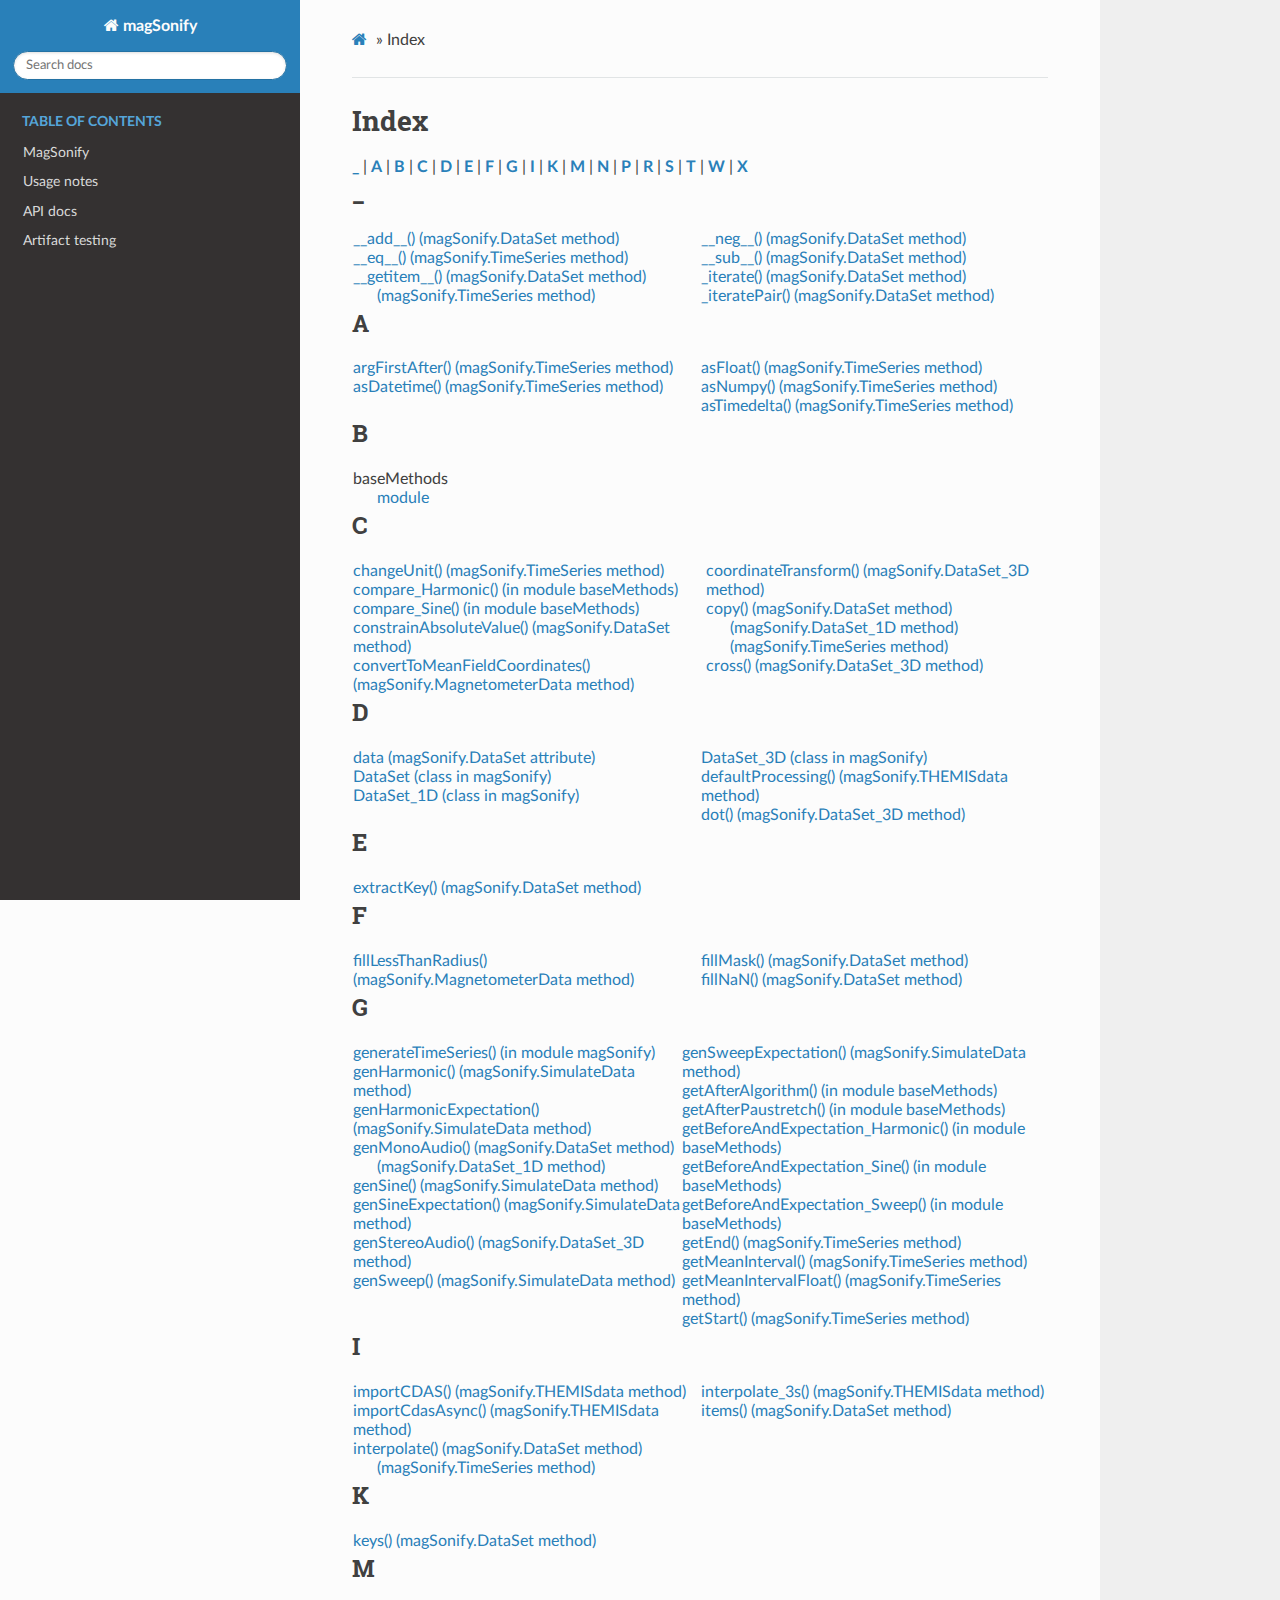
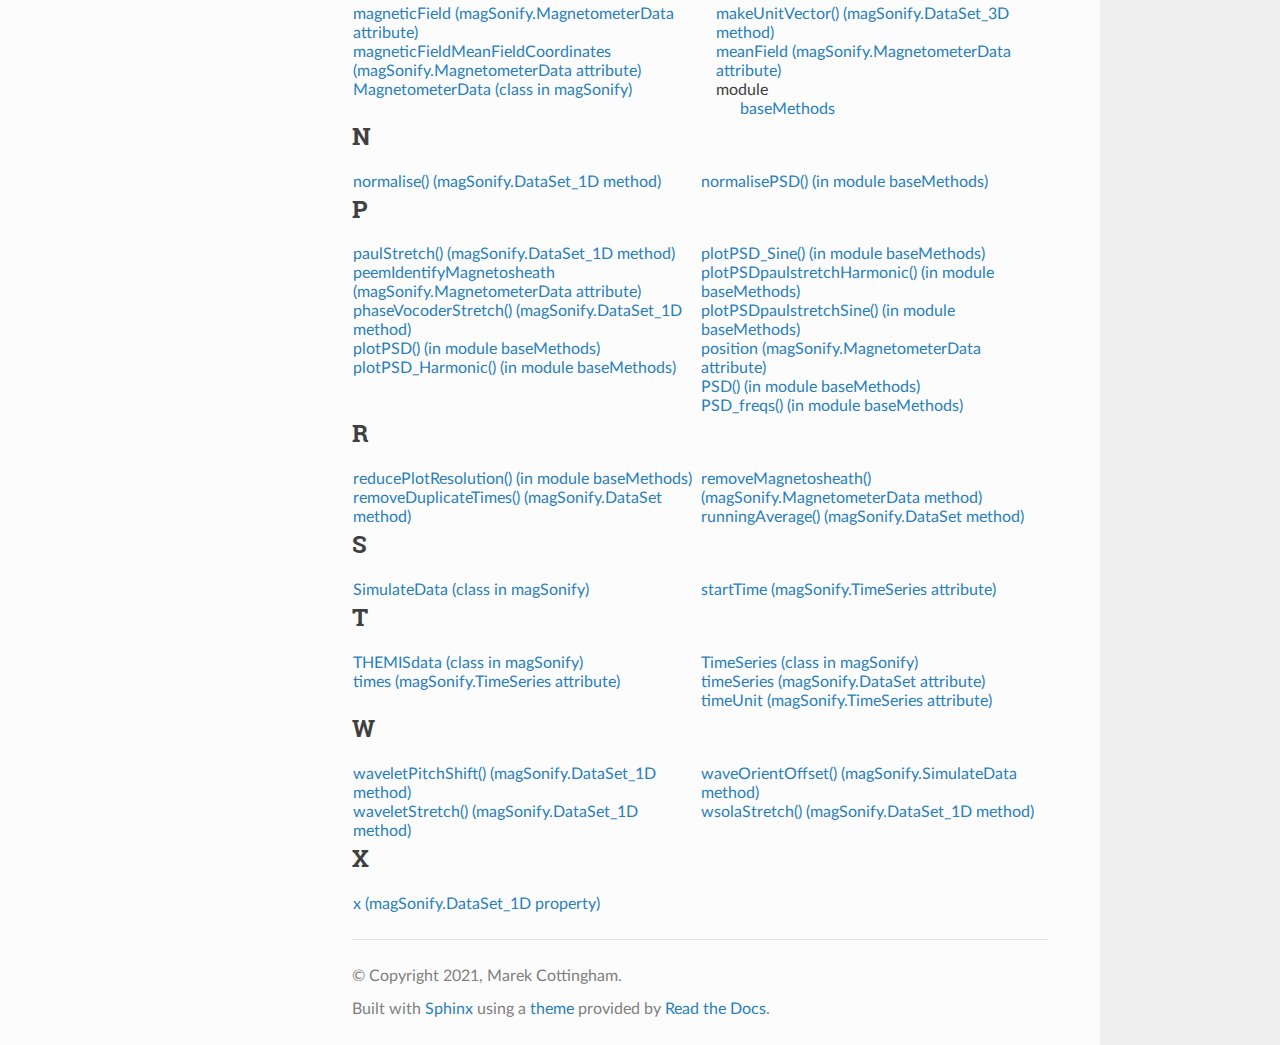
==== commit 66d73812: "Generating artifact testing docs" ====
--- a/docs/_build/html/genindex.html
+++ b/docs/_build/html/genindex.html
@@ -90,6 +90,7 @@
 <li class="toctree-l1"><a class="reference internal" href="src/introduction.html">MagSonify</a></li>
 <li class="toctree-l1"><a class="reference internal" href="src/usage_notes.html">Usage notes</a></li>
 <li class="toctree-l1"><a class="reference internal" href="src/apidocs.html">API docs</a></li>
+<li class="toctree-l1"><a class="reference internal" href="src/artifactTesting.html">Artifact testing</a></li>
 </ul>
 
             
@@ -161,6 +162,7 @@
 <div class="genindex-jumpbox">
  <a href="#_"><strong>_</strong></a>
  | <a href="#A"><strong>A</strong></a>
+ | <a href="#B"><strong>B</strong></a>
  | <a href="#C"><strong>C</strong></a>
  | <a href="#D"><strong>D</strong></a>
  | <a href="#E"><strong>E</strong></a>
@@ -222,19 +224,36 @@
   </ul></td>
 </tr></table>
 
+<h2 id="B">B</h2>
+<table style="width: 100%" class="indextable genindextable"><tr>
+  <td style="width: 33%; vertical-align: top;"><ul>
+      <li>
+    baseMethods
+
+      <ul>
+        <li><a href="src/artifactTesting.html#module-baseMethods">module</a>
+</li>
+      </ul></li>
+  </ul></td>
+</tr></table>
+
 <h2 id="C">C</h2>
 <table style="width: 100%" class="indextable genindextable"><tr>
   <td style="width: 33%; vertical-align: top;"><ul>
       <li><a href="src/apidocs.html#magSonify.TimeSeries.changeUnit">changeUnit() (magSonify.TimeSeries method)</a>
 </li>
+      <li><a href="src/artifactTesting.html#baseMethods.compare_Harmonic">compare_Harmonic() (in module baseMethods)</a>
+</li>
+      <li><a href="src/artifactTesting.html#baseMethods.compare_Sine">compare_Sine() (in module baseMethods)</a>
+</li>
       <li><a href="src/apidocs.html#magSonify.DataSet.constrainAbsoluteValue">constrainAbsoluteValue() (magSonify.DataSet method)</a>
 </li>
       <li><a href="src/apidocs.html#magSonify.MagnetometerData.convertToMeanFieldCoordinates">convertToMeanFieldCoordinates() (magSonify.MagnetometerData method)</a>
 </li>
+  </ul></td>
+  <td style="width: 33%; vertical-align: top;"><ul>
       <li><a href="src/apidocs.html#magSonify.DataSet_3D.coordinateTransform">coordinateTransform() (magSonify.DataSet_3D method)</a>
 </li>
-  </ul></td>
-  <td style="width: 33%; vertical-align: top;"><ul>
       <li><a href="src/apidocs.html#magSonify.DataSet.copy">copy() (magSonify.DataSet method)</a>
 
       <ul>
@@ -309,13 +328,23 @@
 </li>
       <li><a href="src/apidocs.html#magSonify.SimulateData.genSineExpectation">genSineExpectation() (magSonify.SimulateData method)</a>
 </li>
-  </ul></td>
-  <td style="width: 33%; vertical-align: top;"><ul>
       <li><a href="src/apidocs.html#magSonify.DataSet_3D.genStereoAudio">genStereoAudio() (magSonify.DataSet_3D method)</a>
 </li>
       <li><a href="src/apidocs.html#magSonify.SimulateData.genSweep">genSweep() (magSonify.SimulateData method)</a>
 </li>
+  </ul></td>
+  <td style="width: 33%; vertical-align: top;"><ul>
       <li><a href="src/apidocs.html#magSonify.SimulateData.genSweepExpectation">genSweepExpectation() (magSonify.SimulateData method)</a>
+</li>
+      <li><a href="src/artifactTesting.html#baseMethods.getAfterAlgorithm">getAfterAlgorithm() (in module baseMethods)</a>
+</li>
+      <li><a href="src/artifactTesting.html#baseMethods.getAfterPaustretch">getAfterPaustretch() (in module baseMethods)</a>
+</li>
+      <li><a href="src/artifactTesting.html#baseMethods.getBeforeAndExpectation_Harmonic">getBeforeAndExpectation_Harmonic() (in module baseMethods)</a>
+</li>
+      <li><a href="src/artifactTesting.html#baseMethods.getBeforeAndExpectation_Sine">getBeforeAndExpectation_Sine() (in module baseMethods)</a>
+</li>
+      <li><a href="src/artifactTesting.html#baseMethods.getBeforeAndExpectation_Sweep">getBeforeAndExpectation_Sweep() (in module baseMethods)</a>
 </li>
       <li><a href="src/apidocs.html#magSonify.TimeSeries.getEnd">getEnd() (magSonify.TimeSeries method)</a>
 </li>
@@ -365,14 +394,21 @@
 </li>
       <li><a href="src/apidocs.html#magSonify.MagnetometerData.magneticFieldMeanFieldCoordinates">magneticFieldMeanFieldCoordinates (magSonify.MagnetometerData attribute)</a>
 </li>
-  </ul></td>
-  <td style="width: 33%; vertical-align: top;"><ul>
       <li><a href="src/apidocs.html#magSonify.MagnetometerData">MagnetometerData (class in magSonify)</a>
 </li>
+  </ul></td>
+  <td style="width: 33%; vertical-align: top;"><ul>
       <li><a href="src/apidocs.html#magSonify.DataSet_3D.makeUnitVector">makeUnitVector() (magSonify.DataSet_3D method)</a>
 </li>
       <li><a href="src/apidocs.html#magSonify.MagnetometerData.meanField">meanField (magSonify.MagnetometerData attribute)</a>
 </li>
+      <li>
+    module
+
+      <ul>
+        <li><a href="src/artifactTesting.html#module-baseMethods">baseMethods</a>
+</li>
+      </ul></li>
   </ul></td>
 </tr></table>
 
@@ -382,6 +418,10 @@
       <li><a href="src/apidocs.html#magSonify.DataSet_1D.normalise">normalise() (magSonify.DataSet_1D method)</a>
 </li>
   </ul></td>
+  <td style="width: 33%; vertical-align: top;"><ul>
+      <li><a href="src/artifactTesting.html#baseMethods.normalisePSD">normalisePSD() (in module baseMethods)</a>
+</li>
+  </ul></td>
 </tr></table>
 
 <h2 id="P">P</h2>
@@ -391,18 +431,34 @@
 </li>
       <li><a href="src/apidocs.html#magSonify.MagnetometerData.peemIdentifyMagnetosheath">peemIdentifyMagnetosheath (magSonify.MagnetometerData attribute)</a>
 </li>
-  </ul></td>
-  <td style="width: 33%; vertical-align: top;"><ul>
       <li><a href="src/apidocs.html#magSonify.DataSet_1D.phaseVocoderStretch">phaseVocoderStretch() (magSonify.DataSet_1D method)</a>
 </li>
+      <li><a href="src/artifactTesting.html#baseMethods.plotPSD">plotPSD() (in module baseMethods)</a>
+</li>
+      <li><a href="src/artifactTesting.html#baseMethods.plotPSD_Harmonic">plotPSD_Harmonic() (in module baseMethods)</a>
+</li>
+  </ul></td>
+  <td style="width: 33%; vertical-align: top;"><ul>
+      <li><a href="src/artifactTesting.html#baseMethods.plotPSD_Sine">plotPSD_Sine() (in module baseMethods)</a>
+</li>
+      <li><a href="src/artifactTesting.html#baseMethods.plotPSDpaulstretchHarmonic">plotPSDpaulstretchHarmonic() (in module baseMethods)</a>
+</li>
+      <li><a href="src/artifactTesting.html#baseMethods.plotPSDpaulstretchSine">plotPSDpaulstretchSine() (in module baseMethods)</a>
+</li>
       <li><a href="src/apidocs.html#magSonify.MagnetometerData.position">position (magSonify.MagnetometerData attribute)</a>
 </li>
+      <li><a href="src/artifactTesting.html#baseMethods.PSD">PSD() (in module baseMethods)</a>
+</li>
+      <li><a href="src/artifactTesting.html#baseMethods.PSD_freqs">PSD_freqs() (in module baseMethods)</a>
+</li>
   </ul></td>
 </tr></table>
 
 <h2 id="R">R</h2>
 <table style="width: 100%" class="indextable genindextable"><tr>
   <td style="width: 33%; vertical-align: top;"><ul>
+      <li><a href="src/artifactTesting.html#baseMethods.reducePlotResolution">reducePlotResolution() (in module baseMethods)</a>
+</li>
       <li><a href="src/apidocs.html#magSonify.DataSet.removeDuplicateTimes">removeDuplicateTimes() (magSonify.DataSet method)</a>
 </li>
   </ul></td>
--- a/docs/_build/html/_static/css/theme.css
+++ b/docs/_build/html/_static/css/theme.css
@@ -0,0 +1,4 @@
+html{box-sizing:border-box}*,:after,:before{box-sizing:inherit}article,aside,details,figcaption,figure,footer,header,hgroup,nav,section{display:block}audio,canvas,video{display:inline-block;*display:inline;*zoom:1}[hidden],audio:not([controls]){display:none}*{-webkit-box-sizing:border-box;-moz-box-sizing:border-box;box-sizing:border-box}html{font-size:100%;-webkit-text-size-adjust:100%;-ms-text-size-adjust:100%}body{margin:0}a:active,a:hover{outline:0}abbr[title]{border-bottom:1px dotted}b,strong{font-weight:700}blockquote{margin:0}dfn{font-style:italic}ins{background:#ff9;text-decoration:none}ins,mark{color:#000}mark{background:#ff0;font-style:italic;font-weight:700}.rst-content code,.rst-content tt,code,kbd,pre,samp{font-family:monospace,serif;_font-family:courier new,monospace;font-size:1em}pre{white-space:pre}q{quotes:none}q:after,q:before{content:"";content:none}small{font-size:85%}sub,sup{font-size:75%;line-height:0;position:relative;vertical-align:baseline}sup{top:-.5em}sub{bottom:-.25em}dl,ol,ul{margin:0;padding:0;list-style:none;list-style-image:none}li{list-style:none}dd{margin:0}img{border:0;-ms-interpolation-mode:bicubic;vertical-align:middle;max-width:100%}svg:not(:root){overflow:hidden}figure,form{margin:0}label{cursor:pointer}button,input,select,textarea{font-size:100%;margin:0;vertical-align:baseline;*vertical-align:middle}button,input{line-height:normal}button,input[type=button],input[type=reset],input[type=submit]{cursor:pointer;-webkit-appearance:button;*overflow:visible}button[disabled],input[disabled]{cursor:default}input[type=search]{-webkit-appearance:textfield;-moz-box-sizing:content-box;-webkit-box-sizing:content-box;box-sizing:content-box}textarea{resize:vertical}table{border-collapse:collapse;border-spacing:0}td{vertical-align:top}.chromeframe{margin:.2em 0;background:#ccc;color:#000;padding:.2em 0}.ir{display:block;border:0;text-indent:-999em;overflow:hidden;background-color:transparent;background-repeat:no-repeat;text-align:left;direction:ltr;*line-height:0}.ir br{display:none}.hidden{display:none!important;visibility:hidden}.visuallyhidden{border:0;clip:rect(0 0 0 0);height:1px;margin:-1px;overflow:hidden;padding:0;position:absolute;width:1px}.visuallyhidden.focusable:active,.visuallyhidden.focusable:focus{clip:auto;height:auto;margin:0;overflow:visible;position:static;width:auto}.invisible{visibility:hidden}.relative{position:relative}big,small{font-size:100%}@media print{body,html,section{background:none!important}*{box-shadow:none!important;text-shadow:none!important;filter:none!important;-ms-filter:none!important}a,a:visited{text-decoration:underline}.ir a:after,a[href^="#"]:after,a[href^="javascript:"]:after{content:""}blockquote,pre{page-break-inside:avoid}thead{display:table-header-group}img,tr{page-break-inside:avoid}img{max-width:100%!important}@page{margin:.5cm}.rst-content .toctree-wrapper>p.caption,h2,h3,p{orphans:3;widows:3}.rst-content .toctree-wrapper>p.caption,h2,h3{page-break-after:avoid}}.btn,.fa:before,.icon:before,.rst-content .admonition,.rst-content .admonition-title:before,.rst-content .admonition-todo,.rst-content .attention,.rst-content .caution,.rst-content .code-block-caption .headerlink:before,.rst-content .danger,.rst-content .error,.rst-content .hint,.rst-content .important,.rst-content .note,.rst-content .seealso,.rst-content .tip,.rst-content .warning,.rst-content code.download span:first-child:before,.rst-content dl dt .headerlink:before,.rst-content h1 .headerlink:before,.rst-content h2 .headerlink:before,.rst-content h3 .headerlink:before,.rst-content h4 .headerlink:before,.rst-content h5 .headerlink:before,.rst-content h6 .headerlink:before,.rst-content p.caption .headerlink:before,.rst-content table>caption .headerlink:before,.rst-content tt.download span:first-child:before,.wy-alert,.wy-dropdown .caret:before,.wy-inline-validate.wy-inline-validate-danger .wy-input-context:before,.wy-inline-validate.wy-inline-validate-info .wy-input-context:before,.wy-inline-validate.wy-inline-validate-success .wy-input-context:before,.wy-inline-validate.wy-inline-validate-warning .wy-input-context:before,.wy-menu-vertical li.current>a,.wy-menu-vertical li.current>a span.toctree-expand:before,.wy-menu-vertical li.on a,.wy-menu-vertical li.on a span.toctree-expand:before,.wy-menu-vertical li span.toctree-expand:before,.wy-nav-top a,.wy-side-nav-search .wy-dropdown>a,.wy-side-nav-search>a,input[type=color],input[type=date],input[type=datetime-local],input[type=datetime],input[type=email],input[type=month],input[type=number],input[type=password],input[type=search],input[type=tel],input[type=text],input[type=time],input[type=url],input[type=week],select,textarea{-webkit-font-smoothing:antialiased}.clearfix{*zoom:1}.clearfix:after,.clearfix:before{display:table;content:""}.clearfix:after{clear:both}/*!
+ *  Font Awesome 4.7.0 by @davegandy - http://fontawesome.io - @fontawesome
+ *  License - http://fontawesome.io/license (Font: SIL OFL 1.1, CSS: MIT License)
+ */@font-face{font-family:FontAwesome;src:url(fonts/fontawesome-webfont.eot?674f50d287a8c48dc19ba404d20fe713);src:url(fonts/fontawesome-webfont.eot?674f50d287a8c48dc19ba404d20fe713?#iefix&v=4.7.0) format("embedded-opentype"),url(fonts/fontawesome-webfont.woff2?af7ae505a9eed503f8b8e6982036873e) format("woff2"),url(fonts/fontawesome-webfont.woff?fee66e712a8a08eef5805a46892932ad) format("woff"),url(fonts/fontawesome-webfont.ttf?b06871f281fee6b241d60582ae9369b9) format("truetype"),url(fonts/fontawesome-webfont.svg?912ec66d7572ff821749319396470bde#fontawesomeregular) format("svg");font-weight:400;font-style:normal}.fa,.icon,.rst-content .admonition-title,.rst-content .code-block-caption .headerlink,.rst-content code.download span:first-child,.rst-content dl dt .headerlink,.rst-content h1 .headerlink,.rst-content h2 .headerlink,.rst-content h3 .headerlink,.rst-content h4 .headerlink,.rst-content h5 .headerlink,.rst-content h6 .headerlink,.rst-content p.caption .headerlink,.rst-content table>caption .headerlink,.rst-content tt.download span:first-child,.wy-menu-vertical li.current>a span.toctree-expand,.wy-menu-vertical li.on a span.toctree-expand,.wy-menu-vertical li span.toctree-expand{display:inline-block;font:normal normal normal 14px/1 FontAwesome;font-size:inherit;text-rendering:auto;-webkit-font-smoothing:antialiased;-moz-osx-font-smoothing:grayscale}.fa-lg{font-size:1.33333em;line-height:.75em;vertical-align:-15%}.fa-2x{font-size:2em}.fa-3x{font-size:3em}.fa-4x{font-size:4em}.fa-5x{font-size:5em}.fa-fw{width:1.28571em;text-align:center}.fa-ul{padding-left:0;margin-left:2.14286em;list-style-type:none}.fa-ul>li{position:relative}.fa-li{position:absolute;left:-2.14286em;width:2.14286em;top:.14286em;text-align:center}.fa-li.fa-lg{left:-1.85714em}.fa-border{padding:.2em .25em .15em;border:.08em solid #eee;border-radius:.1em}.fa-pull-left{float:left}.fa-pull-right{float:right}.fa-pull-left.icon,.fa.fa-pull-left,.rst-content .code-block-caption .fa-pull-left.headerlink,.rst-content .fa-pull-left.admonition-title,.rst-content code.download span.fa-pull-left:first-child,.rst-content dl dt .fa-pull-left.headerlink,.rst-content h1 .fa-pull-left.headerlink,.rst-content h2 .fa-pull-left.headerlink,.rst-content h3 .fa-pull-left.headerlink,.rst-content h4 .fa-pull-left.headerlink,.rst-content h5 .fa-pull-left.headerlink,.rst-content h6 .fa-pull-left.headerlink,.rst-content p.caption .fa-pull-left.headerlink,.rst-content table>caption .fa-pull-left.headerlink,.rst-content tt.download span.fa-pull-left:first-child,.wy-menu-vertical li.current>a span.fa-pull-left.toctree-expand,.wy-menu-vertical li.on a span.fa-pull-left.toctree-expand,.wy-menu-vertical li span.fa-pull-left.toctree-expand{margin-right:.3em}.fa-pull-right.icon,.fa.fa-pull-right,.rst-content .code-block-caption .fa-pull-right.headerlink,.rst-content .fa-pull-right.admonition-title,.rst-content code.download span.fa-pull-right:first-child,.rst-content dl dt .fa-pull-right.headerlink,.rst-content h1 .fa-pull-right.headerlink,.rst-content h2 .fa-pull-right.headerlink,.rst-content h3 .fa-pull-right.headerlink,.rst-content h4 .fa-pull-right.headerlink,.rst-content h5 .fa-pull-right.headerlink,.rst-content h6 .fa-pull-right.headerlink,.rst-content p.caption .fa-pull-right.headerlink,.rst-content table>caption .fa-pull-right.headerlink,.rst-content tt.download span.fa-pull-right:first-child,.wy-menu-vertical li.current>a span.fa-pull-right.toctree-expand,.wy-menu-vertical li.on a span.fa-pull-right.toctree-expand,.wy-menu-vertical li span.fa-pull-right.toctree-expand{margin-left:.3em}.pull-right{float:right}.pull-left{float:left}.fa.pull-left,.pull-left.icon,.rst-content .code-block-caption .pull-left.headerlink,.rst-content .pull-left.admonition-title,.rst-content code.download span.pull-left:first-child,.rst-content dl dt .pull-left.headerlink,.rst-content h1 .pull-left.headerlink,.rst-content h2 .pull-left.headerlink,.rst-content h3 .pull-left.headerlink,.rst-content h4 .pull-left.headerlink,.rst-content h5 .pull-left.headerlink,.rst-content h6 .pull-left.headerlink,.rst-content p.caption .pull-left.headerlink,.rst-content table>caption .pull-left.headerlink,.rst-content tt.download span.pull-left:first-child,.wy-menu-vertical li.current>a span.pull-left.toctree-expand,.wy-menu-vertical li.on a span.pull-left.toctree-expand,.wy-menu-vertical li span.pull-left.toctree-expand{margin-right:.3em}.fa.pull-right,.pull-right.icon,.rst-content .code-block-caption .pull-right.headerlink,.rst-content .pull-right.admonition-title,.rst-content code.download span.pull-right:first-child,.rst-content dl dt .pull-right.headerlink,.rst-content h1 .pull-right.headerlink,.rst-content h2 .pull-right.headerlink,.rst-content h3 .pull-right.headerlink,.rst-content h4 .pull-right.headerlink,.rst-content h5 .pull-right.headerlink,.rst-content h6 .pull-right.headerlink,.rst-content p.caption .pull-right.headerlink,.rst-content table>caption .pull-right.headerlink,.rst-content tt.download span.pull-right:first-child,.wy-menu-vertical li.current>a span.pull-right.toctree-expand,.wy-menu-vertical li.on a span.pull-right.toctree-expand,.wy-menu-vertical li span.pull-right.toctree-expand{margin-left:.3em}.fa-spin{-webkit-animation:fa-spin 2s linear infinite;animation:fa-spin 2s linear infinite}.fa-pulse{-webkit-animation:fa-spin 1s steps(8) infinite;animation:fa-spin 1s steps(8) infinite}@-webkit-keyframes fa-spin{0%{-webkit-transform:rotate(0deg);transform:rotate(0deg)}to{-webkit-transform:rotate(359deg);transform:rotate(359deg)}}@keyframes fa-spin{0%{-webkit-transform:rotate(0deg);transform:rotate(0deg)}to{-webkit-transform:rotate(359deg);transform:rotate(359deg)}}.fa-rotate-90{-ms-filter:"progid:DXImageTransform.Microsoft.BasicImage(rotation=1)";-webkit-transform:rotate(90deg);-ms-transform:rotate(90deg);transform:rotate(90deg)}.fa-rotate-180{-ms-filter:"progid:DXImageTransform.Microsoft.BasicImage(rotation=2)";-webkit-transform:rotate(180deg);-ms-transform:rotate(180deg);transform:rotate(180deg)}.fa-rotate-270{-ms-filter:"progid:DXImageTransform.Microsoft.BasicImage(rotation=3)";-webkit-transform:rotate(270deg);-ms-transform:rotate(270deg);transform:rotate(270deg)}.fa-flip-horizontal{-ms-filter:"progid:DXImageTransform.Microsoft.BasicImage(rotation=0, mirror=1)";-webkit-transform:scaleX(-1);-ms-transform:scaleX(-1);transform:scaleX(-1)}.fa-flip-vertical{-ms-filter:"progid:DXImageTransform.Microsoft.BasicImage(rotation=2, mirror=1)";-webkit-transform:scaleY(-1);-ms-transform:scaleY(-1);transform:scaleY(-1)}:root .fa-flip-horizontal,:root .fa-flip-vertical,:root .fa-rotate-90,:root .fa-rotate-180,:root .fa-rotate-270{filter:none}.fa-stack{position:relative;display:inline-block;width:2em;height:2em;line-height:2em;vertical-align:middle}.fa-stack-1x,.fa-stack-2x{position:absolute;left:0;width:100%;text-align:center}.fa-stack-1x{line-height:inherit}.fa-stack-2x{font-size:2em}.fa-inverse{color:#fff}.fa-glass:before{content:""}.fa-music:before{content:""}.fa-search:before,.icon-search:before{content:""}.fa-envelope-o:before{content:""}.fa-heart:before{content:""}.fa-star:before{content:""}.fa-star-o:before{content:""}.fa-user:before{content:""}.fa-film:before{content:""}.fa-th-large:before{content:""}.fa-th:before{content:""}.fa-th-list:before{content:""}.fa-check:before{content:""}.fa-close:before,.fa-remove:before,.fa-times:before{content:""}.fa-search-plus:before{content:""}.fa-search-minus:before{content:""}.fa-power-off:before{content:""}.fa-signal:before{content:""}.fa-cog:before,.fa-gear:before{content:""}.fa-trash-o:before{content:""}.fa-home:before,.icon-home:before{content:""}.fa-file-o:before{content:""}.fa-clock-o:before{content:""}.fa-road:before{content:""}.fa-download:before,.rst-content code.download span:first-child:before,.rst-content tt.download span:first-child:before{content:""}.fa-arrow-circle-o-down:before{content:""}.fa-arrow-circle-o-up:before{content:""}.fa-inbox:before{content:""}.fa-play-circle-o:before{content:""}.fa-repeat:before,.fa-rotate-right:before{content:""}.fa-refresh:before{content:""}.fa-list-alt:before{content:""}.fa-lock:before{content:""}.fa-flag:before{content:""}.fa-headphones:before{content:""}.fa-volume-off:before{content:""}.fa-volume-down:before{content:""}.fa-volume-up:before{content:""}.fa-qrcode:before{content:""}.fa-barcode:before{content:""}.fa-tag:before{content:""}.fa-tags:before{content:""}.fa-book:before,.icon-book:before{content:""}.fa-bookmark:before{content:""}.fa-print:before{content:""}.fa-camera:before{content:""}.fa-font:before{content:""}.fa-bold:before{content:""}.fa-italic:before{content:""}.fa-text-height:before{content:""}.fa-text-width:before{content:""}.fa-align-left:before{content:""}.fa-align-center:before{content:""}.fa-align-right:before{content:""}.fa-align-justify:before{content:""}.fa-list:before{content:""}.fa-dedent:before,.fa-outdent:before{content:""}.fa-indent:before{content:""}.fa-video-camera:before{content:""}.fa-image:before,.fa-photo:before,.fa-picture-o:before{content:""}.fa-pencil:before{content:""}.fa-map-marker:before{content:""}.fa-adjust:before{content:""}.fa-tint:before{content:""}.fa-edit:before,.fa-pencil-square-o:before{content:""}.fa-share-square-o:before{content:""}.fa-check-square-o:before{content:""}.fa-arrows:before{content:""}.fa-step-backward:before{content:""}.fa-fast-backward:before{content:""}.fa-backward:before{content:""}.fa-play:before{content:""}.fa-pause:before{content:""}.fa-stop:before{content:""}.fa-forward:before{content:""}.fa-fast-forward:before{content:""}.fa-step-forward:before{content:""}.fa-eject:before{content:""}.fa-chevron-left:before{content:""}.fa-chevron-right:before{content:""}.fa-plus-circle:before{content:""}.fa-minus-circle:before{content:""}.fa-times-circle:before,.wy-inline-validate.wy-inline-validate-danger .wy-input-context:before{content:""}.fa-check-circle:before,.wy-inline-validate.wy-inline-validate-success .wy-input-context:before{content:""}.fa-question-circle:before{content:""}.fa-info-circle:before{content:""}.fa-crosshairs:before{content:""}.fa-times-circle-o:before{content:""}.fa-check-circle-o:before{content:""}.fa-ban:before{content:""}.fa-arrow-left:before{content:""}.fa-arrow-right:before{content:""}.fa-arrow-up:before{content:""}.fa-arrow-down:before{content:""}.fa-mail-forward:before,.fa-share:before{content:""}.fa-expand:before{content:""}.fa-compress:before{content:""}.fa-plus:before{content:""}.fa-minus:before{content:""}.fa-asterisk:before{content:""}.fa-exclamation-circle:before,.rst-content .admonition-title:before,.wy-inline-validate.wy-inline-validate-info .wy-input-context:before,.wy-inline-validate.wy-inline-validate-warning .wy-input-context:before{content:""}.fa-gift:before{content:""}.fa-leaf:before{content:""}.fa-fire:before,.icon-fire:before{content:""}.fa-eye:before{content:""}.fa-eye-slash:before{content:""}.fa-exclamation-triangle:before,.fa-warning:before{content:""}.fa-plane:before{content:""}.fa-calendar:before{content:""}.fa-random:before{content:""}.fa-comment:before{content:""}.fa-magnet:before{content:""}.fa-chevron-up:before{content:""}.fa-chevron-down:before{content:""}.fa-retweet:before{content:""}.fa-shopping-cart:before{content:""}.fa-folder:before{content:""}.fa-folder-open:before{content:""}.fa-arrows-v:before{content:""}.fa-arrows-h:before{content:""}.fa-bar-chart-o:before,.fa-bar-chart:before{content:""}.fa-twitter-square:before{content:""}.fa-facebook-square:before{content:""}.fa-camera-retro:before{content:""}.fa-key:before{content:""}.fa-cogs:before,.fa-gears:before{content:""}.fa-comments:before{content:""}.fa-thumbs-o-up:before{content:""}.fa-thumbs-o-down:before{content:""}.fa-star-half:before{content:""}.fa-heart-o:before{content:""}.fa-sign-out:before{content:""}.fa-linkedin-square:before{content:""}.fa-thumb-tack:before{content:""}.fa-external-link:before{content:""}.fa-sign-in:before{content:""}.fa-trophy:before{content:""}.fa-github-square:before{content:""}.fa-upload:before{content:""}.fa-lemon-o:before{content:""}.fa-phone:before{content:""}.fa-square-o:before{content:""}.fa-bookmark-o:before{content:""}.fa-phone-square:before{content:""}.fa-twitter:before{content:""}.fa-facebook-f:before,.fa-facebook:before{content:""}.fa-github:before,.icon-github:before{content:""}.fa-unlock:before{content:""}.fa-credit-card:before{content:""}.fa-feed:before,.fa-rss:before{content:""}.fa-hdd-o:before{content:""}.fa-bullhorn:before{content:""}.fa-bell:before{content:""}.fa-certificate:before{content:""}.fa-hand-o-right:before{content:""}.fa-hand-o-left:before{content:""}.fa-hand-o-up:before{content:""}.fa-hand-o-down:before{content:""}.fa-arrow-circle-left:before,.icon-circle-arrow-left:before{content:""}.fa-arrow-circle-right:before,.icon-circle-arrow-right:before{content:""}.fa-arrow-circle-up:before{content:""}.fa-arrow-circle-down:before{content:""}.fa-globe:before{content:""}.fa-wrench:before{content:""}.fa-tasks:before{content:""}.fa-filter:before{content:""}.fa-briefcase:before{content:""}.fa-arrows-alt:before{content:""}.fa-group:before,.fa-users:before{content:""}.fa-chain:before,.fa-link:before,.icon-link:before{content:""}.fa-cloud:before{content:""}.fa-flask:before{content:""}.fa-cut:before,.fa-scissors:before{content:""}.fa-copy:before,.fa-files-o:before{content:""}.fa-paperclip:before{content:""}.fa-floppy-o:before,.fa-save:before{content:""}.fa-square:before{content:""}.fa-bars:before,.fa-navicon:before,.fa-reorder:before{content:""}.fa-list-ul:before{content:""}.fa-list-ol:before{content:""}.fa-strikethrough:before{content:""}.fa-underline:before{content:""}.fa-table:before{content:""}.fa-magic:before{content:""}.fa-truck:before{content:""}.fa-pinterest:before{content:""}.fa-pinterest-square:before{content:""}.fa-google-plus-square:before{content:""}.fa-google-plus:before{content:""}.fa-money:before{content:""}.fa-caret-down:before,.icon-caret-down:before,.wy-dropdown .caret:before{content:""}.fa-caret-up:before{content:""}.fa-caret-left:before{content:""}.fa-caret-right:before{content:""}.fa-columns:before{content:""}.fa-sort:before,.fa-unsorted:before{content:""}.fa-sort-desc:before,.fa-sort-down:before{content:""}.fa-sort-asc:before,.fa-sort-up:before{content:""}.fa-envelope:before{content:""}.fa-linkedin:before{content:""}.fa-rotate-left:before,.fa-undo:before{content:""}.fa-gavel:before,.fa-legal:before{content:""}.fa-dashboard:before,.fa-tachometer:before{content:""}.fa-comment-o:before{content:""}.fa-comments-o:before{content:""}.fa-bolt:before,.fa-flash:before{content:""}.fa-sitemap:before{content:""}.fa-umbrella:before{content:""}.fa-clipboard:before,.fa-paste:before{content:""}.fa-lightbulb-o:before{content:""}.fa-exchange:before{content:""}.fa-cloud-download:before{content:""}.fa-cloud-upload:before{content:""}.fa-user-md:before{content:""}.fa-stethoscope:before{content:""}.fa-suitcase:before{content:""}.fa-bell-o:before{content:""}.fa-coffee:before{content:""}.fa-cutlery:before{content:""}.fa-file-text-o:before{content:""}.fa-building-o:before{content:""}.fa-hospital-o:before{content:""}.fa-ambulance:before{content:""}.fa-medkit:before{content:""}.fa-fighter-jet:before{content:""}.fa-beer:before{content:""}.fa-h-square:before{content:""}.fa-plus-square:before{content:""}.fa-angle-double-left:before{content:""}.fa-angle-double-right:before{content:""}.fa-angle-double-up:before{content:""}.fa-angle-double-down:before{content:""}.fa-angle-left:before{content:""}.fa-angle-right:before{content:""}.fa-angle-up:before{content:""}.fa-angle-down:before{content:""}.fa-desktop:before{content:""}.fa-laptop:before{content:""}.fa-tablet:before{content:""}.fa-mobile-phone:before,.fa-mobile:before{content:""}.fa-circle-o:before{content:""}.fa-quote-left:before{content:""}.fa-quote-right:before{content:""}.fa-spinner:before{content:""}.fa-circle:before{content:""}.fa-mail-reply:before,.fa-reply:before{content:""}.fa-github-alt:before{content:""}.fa-folder-o:before{content:""}.fa-folder-open-o:before{content:""}.fa-smile-o:before{content:""}.fa-frown-o:before{content:""}.fa-meh-o:before{content:""}.fa-gamepad:before{content:""}.fa-keyboard-o:before{content:""}.fa-flag-o:before{content:""}.fa-flag-checkered:before{content:""}.fa-terminal:before{content:""}.fa-code:before{content:""}.fa-mail-reply-all:before,.fa-reply-all:before{content:""}.fa-star-half-empty:before,.fa-star-half-full:before,.fa-star-half-o:before{content:""}.fa-location-arrow:before{content:""}.fa-crop:before{content:""}.fa-code-fork:before{content:""}.fa-chain-broken:before,.fa-unlink:before{content:""}.fa-question:before{content:""}.fa-info:before{content:""}.fa-exclamation:before{content:""}.fa-superscript:before{content:""}.fa-subscript:before{content:""}.fa-eraser:before{content:""}.fa-puzzle-piece:before{content:""}.fa-microphone:before{content:""}.fa-microphone-slash:before{content:""}.fa-shield:before{content:""}.fa-calendar-o:before{content:""}.fa-fire-extinguisher:before{content:""}.fa-rocket:before{content:""}.fa-maxcdn:before{content:""}.fa-chevron-circle-left:before{content:""}.fa-chevron-circle-right:before{content:""}.fa-chevron-circle-up:before{content:""}.fa-chevron-circle-down:before{content:""}.fa-html5:before{content:""}.fa-css3:before{content:""}.fa-anchor:before{content:""}.fa-unlock-alt:before{content:""}.fa-bullseye:before{content:""}.fa-ellipsis-h:before{content:""}.fa-ellipsis-v:before{content:""}.fa-rss-square:before{content:""}.fa-play-circle:before{content:""}.fa-ticket:before{content:""}.fa-minus-square:before{content:""}.fa-minus-square-o:before,.wy-menu-vertical li.current>a span.toctree-expand:before,.wy-menu-vertical li.on a span.toctree-expand:before{content:""}.fa-level-up:before{content:""}.fa-level-down:before{content:""}.fa-check-square:before{content:""}.fa-pencil-square:before{content:""}.fa-external-link-square:before{content:""}.fa-share-square:before{content:""}.fa-compass:before{content:""}.fa-caret-square-o-down:before,.fa-toggle-down:before{content:""}.fa-caret-square-o-up:before,.fa-toggle-up:before{content:""}.fa-caret-square-o-right:before,.fa-toggle-right:before{content:""}.fa-eur:before,.fa-euro:before{content:""}.fa-gbp:before{content:""}.fa-dollar:before,.fa-usd:before{content:""}.fa-inr:before,.fa-rupee:before{content:""}.fa-cny:before,.fa-jpy:before,.fa-rmb:before,.fa-yen:before{content:""}.fa-rouble:before,.fa-rub:before,.fa-ruble:before{content:""}.fa-krw:before,.fa-won:before{content:""}.fa-bitcoin:before,.fa-btc:before{content:""}.fa-file:before{content:""}.fa-file-text:before{content:""}.fa-sort-alpha-asc:before{content:""}.fa-sort-alpha-desc:before{content:""}.fa-sort-amount-asc:before{content:""}.fa-sort-amount-desc:before{content:""}.fa-sort-numeric-asc:before{content:""}.fa-sort-numeric-desc:before{content:""}.fa-thumbs-up:before{content:""}.fa-thumbs-down:before{content:""}.fa-youtube-square:before{content:""}.fa-youtube:before{content:""}.fa-xing:before{content:""}.fa-xing-square:before{content:""}.fa-youtube-play:before{content:""}.fa-dropbox:before{content:""}.fa-stack-overflow:before{content:""}.fa-instagram:before{content:""}.fa-flickr:before{content:""}.fa-adn:before{content:""}.fa-bitbucket:before,.icon-bitbucket:before{content:""}.fa-bitbucket-square:before{content:""}.fa-tumblr:before{content:""}.fa-tumblr-square:before{content:""}.fa-long-arrow-down:before{content:""}.fa-long-arrow-up:before{content:""}.fa-long-arrow-left:before{content:""}.fa-long-arrow-right:before{content:""}.fa-apple:before{content:""}.fa-windows:before{content:""}.fa-android:before{content:""}.fa-linux:before{content:""}.fa-dribbble:before{content:""}.fa-skype:before{content:""}.fa-foursquare:before{content:""}.fa-trello:before{content:""}.fa-female:before{content:""}.fa-male:before{content:""}.fa-gittip:before,.fa-gratipay:before{content:""}.fa-sun-o:before{content:""}.fa-moon-o:before{content:""}.fa-archive:before{content:""}.fa-bug:before{content:""}.fa-vk:before{content:""}.fa-weibo:before{content:""}.fa-renren:before{content:""}.fa-pagelines:before{content:""}.fa-stack-exchange:before{content:""}.fa-arrow-circle-o-right:before{content:""}.fa-arrow-circle-o-left:before{content:""}.fa-caret-square-o-left:before,.fa-toggle-left:before{content:""}.fa-dot-circle-o:before{content:""}.fa-wheelchair:before{content:""}.fa-vimeo-square:before{content:""}.fa-try:before,.fa-turkish-lira:before{content:""}.fa-plus-square-o:before,.wy-menu-vertical li span.toctree-expand:before{content:""}.fa-space-shuttle:before{content:""}.fa-slack:before{content:""}.fa-envelope-square:before{content:""}.fa-wordpress:before{content:""}.fa-openid:before{content:""}.fa-bank:before,.fa-institution:before,.fa-university:before{content:""}.fa-graduation-cap:before,.fa-mortar-board:before{content:""}.fa-yahoo:before{content:""}.fa-google:before{content:""}.fa-reddit:before{content:""}.fa-reddit-square:before{content:""}.fa-stumbleupon-circle:before{content:""}.fa-stumbleupon:before{content:""}.fa-delicious:before{content:""}.fa-digg:before{content:""}.fa-pied-piper-pp:before{content:""}.fa-pied-piper-alt:before{content:""}.fa-drupal:before{content:""}.fa-joomla:before{content:""}.fa-language:before{content:""}.fa-fax:before{content:""}.fa-building:before{content:""}.fa-child:before{content:""}.fa-paw:before{content:""}.fa-spoon:before{content:""}.fa-cube:before{content:""}.fa-cubes:before{content:""}.fa-behance:before{content:""}.fa-behance-square:before{content:""}.fa-steam:before{content:""}.fa-steam-square:before{content:""}.fa-recycle:before{content:""}.fa-automobile:before,.fa-car:before{content:""}.fa-cab:before,.fa-taxi:before{content:""}.fa-tree:before{content:""}.fa-spotify:before{content:""}.fa-deviantart:before{content:""}.fa-soundcloud:before{content:""}.fa-database:before{content:""}.fa-file-pdf-o:before{content:""}.fa-file-word-o:before{content:""}.fa-file-excel-o:before{content:""}.fa-file-powerpoint-o:before{content:""}.fa-file-image-o:before,.fa-file-photo-o:before,.fa-file-picture-o:before{content:""}.fa-file-archive-o:before,.fa-file-zip-o:before{content:""}.fa-file-audio-o:before,.fa-file-sound-o:before{content:""}.fa-file-movie-o:before,.fa-file-video-o:before{content:""}.fa-file-code-o:before{content:""}.fa-vine:before{content:""}.fa-codepen:before{content:""}.fa-jsfiddle:before{content:""}.fa-life-bouy:before,.fa-life-buoy:before,.fa-life-ring:before,.fa-life-saver:before,.fa-support:before{content:""}.fa-circle-o-notch:before{content:""}.fa-ra:before,.fa-rebel:before,.fa-resistance:before{content:""}.fa-empire:before,.fa-ge:before{content:""}.fa-git-square:before{content:""}.fa-git:before{content:""}.fa-hacker-news:before,.fa-y-combinator-square:before,.fa-yc-square:before{content:""}.fa-tencent-weibo:before{content:""}.fa-qq:before{content:""}.fa-wechat:before,.fa-weixin:before{content:""}.fa-paper-plane:before,.fa-send:before{content:""}.fa-paper-plane-o:before,.fa-send-o:before{content:""}.fa-history:before{content:""}.fa-circle-thin:before{content:""}.fa-header:before{content:""}.fa-paragraph:before{content:""}.fa-sliders:before{content:""}.fa-share-alt:before{content:""}.fa-share-alt-square:before{content:""}.fa-bomb:before{content:""}.fa-futbol-o:before,.fa-soccer-ball-o:before{content:""}.fa-tty:before{content:""}.fa-binoculars:before{content:""}.fa-plug:before{content:""}.fa-slideshare:before{content:""}.fa-twitch:before{content:""}.fa-yelp:before{content:""}.fa-newspaper-o:before{content:""}.fa-wifi:before{content:""}.fa-calculator:before{content:""}.fa-paypal:before{content:""}.fa-google-wallet:before{content:""}.fa-cc-visa:before{content:""}.fa-cc-mastercard:before{content:""}.fa-cc-discover:before{content:""}.fa-cc-amex:before{content:""}.fa-cc-paypal:before{content:""}.fa-cc-stripe:before{content:""}.fa-bell-slash:before{content:""}.fa-bell-slash-o:before{content:""}.fa-trash:before{content:""}.fa-copyright:before{content:""}.fa-at:before{content:""}.fa-eyedropper:before{content:""}.fa-paint-brush:before{content:""}.fa-birthday-cake:before{content:""}.fa-area-chart:before{content:""}.fa-pie-chart:before{content:""}.fa-line-chart:before{content:""}.fa-lastfm:before{content:""}.fa-lastfm-square:before{content:""}.fa-toggle-off:before{content:""}.fa-toggle-on:before{content:""}.fa-bicycle:before{content:""}.fa-bus:before{content:""}.fa-ioxhost:before{content:""}.fa-angellist:before{content:""}.fa-cc:before{content:""}.fa-ils:before,.fa-shekel:before,.fa-sheqel:before{content:""}.fa-meanpath:before{content:""}.fa-buysellads:before{content:""}.fa-connectdevelop:before{content:""}.fa-dashcube:before{content:""}.fa-forumbee:before{content:""}.fa-leanpub:before{content:""}.fa-sellsy:before{content:""}.fa-shirtsinbulk:before{content:""}.fa-simplybuilt:before{content:""}.fa-skyatlas:before{content:""}.fa-cart-plus:before{content:""}.fa-cart-arrow-down:before{content:""}.fa-diamond:before{content:""}.fa-ship:before{content:""}.fa-user-secret:before{content:""}.fa-motorcycle:before{content:""}.fa-street-view:before{content:""}.fa-heartbeat:before{content:""}.fa-venus:before{content:""}.fa-mars:before{content:""}.fa-mercury:before{content:""}.fa-intersex:before,.fa-transgender:before{content:""}.fa-transgender-alt:before{content:""}.fa-venus-double:before{content:""}.fa-mars-double:before{content:""}.fa-venus-mars:before{content:""}.fa-mars-stroke:before{content:""}.fa-mars-stroke-v:before{content:""}.fa-mars-stroke-h:before{content:""}.fa-neuter:before{content:""}.fa-genderless:before{content:""}.fa-facebook-official:before{content:""}.fa-pinterest-p:before{content:""}.fa-whatsapp:before{content:""}.fa-server:before{content:""}.fa-user-plus:before{content:""}.fa-user-times:before{content:""}.fa-bed:before,.fa-hotel:before{content:""}.fa-viacoin:before{content:""}.fa-train:before{content:""}.fa-subway:before{content:""}.fa-medium:before{content:""}.fa-y-combinator:before,.fa-yc:before{content:""}.fa-optin-monster:before{content:""}.fa-opencart:before{content:""}.fa-expeditedssl:before{content:""}.fa-battery-4:before,.fa-battery-full:before,.fa-battery:before{content:""}.fa-battery-3:before,.fa-battery-three-quarters:before{content:""}.fa-battery-2:before,.fa-battery-half:before{content:""}.fa-battery-1:before,.fa-battery-quarter:before{content:""}.fa-battery-0:before,.fa-battery-empty:before{content:""}.fa-mouse-pointer:before{content:""}.fa-i-cursor:before{content:""}.fa-object-group:before{content:""}.fa-object-ungroup:before{content:""}.fa-sticky-note:before{content:""}.fa-sticky-note-o:before{content:""}.fa-cc-jcb:before{content:""}.fa-cc-diners-club:before{content:""}.fa-clone:before{content:""}.fa-balance-scale:before{content:""}.fa-hourglass-o:before{content:""}.fa-hourglass-1:before,.fa-hourglass-start:before{content:""}.fa-hourglass-2:before,.fa-hourglass-half:before{content:""}.fa-hourglass-3:before,.fa-hourglass-end:before{content:""}.fa-hourglass:before{content:""}.fa-hand-grab-o:before,.fa-hand-rock-o:before{content:""}.fa-hand-paper-o:before,.fa-hand-stop-o:before{content:""}.fa-hand-scissors-o:before{content:""}.fa-hand-lizard-o:before{content:""}.fa-hand-spock-o:before{content:""}.fa-hand-pointer-o:before{content:""}.fa-hand-peace-o:before{content:""}.fa-trademark:before{content:""}.fa-registered:before{content:""}.fa-creative-commons:before{content:""}.fa-gg:before{content:""}.fa-gg-circle:before{content:""}.fa-tripadvisor:before{content:""}.fa-odnoklassniki:before{content:""}.fa-odnoklassniki-square:before{content:""}.fa-get-pocket:before{content:""}.fa-wikipedia-w:before{content:""}.fa-safari:before{content:""}.fa-chrome:before{content:""}.fa-firefox:before{content:""}.fa-opera:before{content:""}.fa-internet-explorer:before{content:""}.fa-television:before,.fa-tv:before{content:""}.fa-contao:before{content:""}.fa-500px:before{content:""}.fa-amazon:before{content:""}.fa-calendar-plus-o:before{content:""}.fa-calendar-minus-o:before{content:""}.fa-calendar-times-o:before{content:""}.fa-calendar-check-o:before{content:""}.fa-industry:before{content:""}.fa-map-pin:before{content:""}.fa-map-signs:before{content:""}.fa-map-o:before{content:""}.fa-map:before{content:""}.fa-commenting:before{content:""}.fa-commenting-o:before{content:""}.fa-houzz:before{content:""}.fa-vimeo:before{content:""}.fa-black-tie:before{content:""}.fa-fonticons:before{content:""}.fa-reddit-alien:before{content:""}.fa-edge:before{content:""}.fa-credit-card-alt:before{content:""}.fa-codiepie:before{content:""}.fa-modx:before{content:""}.fa-fort-awesome:before{content:""}.fa-usb:before{content:""}.fa-product-hunt:before{content:""}.fa-mixcloud:before{content:""}.fa-scribd:before{content:""}.fa-pause-circle:before{content:""}.fa-pause-circle-o:before{content:""}.fa-stop-circle:before{content:""}.fa-stop-circle-o:before{content:""}.fa-shopping-bag:before{content:""}.fa-shopping-basket:before{content:""}.fa-hashtag:before{content:""}.fa-bluetooth:before{content:""}.fa-bluetooth-b:before{content:""}.fa-percent:before{content:""}.fa-gitlab:before,.icon-gitlab:before{content:""}.fa-wpbeginner:before{content:""}.fa-wpforms:before{content:""}.fa-envira:before{content:""}.fa-universal-access:before{content:""}.fa-wheelchair-alt:before{content:""}.fa-question-circle-o:before{content:""}.fa-blind:before{content:""}.fa-audio-description:before{content:""}.fa-volume-control-phone:before{content:""}.fa-braille:before{content:""}.fa-assistive-listening-systems:before{content:""}.fa-american-sign-language-interpreting:before,.fa-asl-interpreting:before{content:""}.fa-deaf:before,.fa-deafness:before,.fa-hard-of-hearing:before{content:""}.fa-glide:before{content:""}.fa-glide-g:before{content:""}.fa-sign-language:before,.fa-signing:before{content:""}.fa-low-vision:before{content:""}.fa-viadeo:before{content:""}.fa-viadeo-square:before{content:""}.fa-snapchat:before{content:""}.fa-snapchat-ghost:before{content:""}.fa-snapchat-square:before{content:""}.fa-pied-piper:before{content:""}.fa-first-order:before{content:""}.fa-yoast:before{content:""}.fa-themeisle:before{content:""}.fa-google-plus-circle:before,.fa-google-plus-official:before{content:""}.fa-fa:before,.fa-font-awesome:before{content:""}.fa-handshake-o:before{content:""}.fa-envelope-open:before{content:""}.fa-envelope-open-o:before{content:""}.fa-linode:before{content:""}.fa-address-book:before{content:""}.fa-address-book-o:before{content:""}.fa-address-card:before,.fa-vcard:before{content:""}.fa-address-card-o:before,.fa-vcard-o:before{content:""}.fa-user-circle:before{content:""}.fa-user-circle-o:before{content:""}.fa-user-o:before{content:""}.fa-id-badge:before{content:""}.fa-drivers-license:before,.fa-id-card:before{content:""}.fa-drivers-license-o:before,.fa-id-card-o:before{content:""}.fa-quora:before{content:""}.fa-free-code-camp:before{content:""}.fa-telegram:before{content:""}.fa-thermometer-4:before,.fa-thermometer-full:before,.fa-thermometer:before{content:""}.fa-thermometer-3:before,.fa-thermometer-three-quarters:before{content:""}.fa-thermometer-2:before,.fa-thermometer-half:before{content:""}.fa-thermometer-1:before,.fa-thermometer-quarter:before{content:""}.fa-thermometer-0:before,.fa-thermometer-empty:before{content:""}.fa-shower:before{content:""}.fa-bath:before,.fa-bathtub:before,.fa-s15:before{content:""}.fa-podcast:before{content:""}.fa-window-maximize:before{content:""}.fa-window-minimize:before{content:""}.fa-window-restore:before{content:""}.fa-times-rectangle:before,.fa-window-close:before{content:""}.fa-times-rectangle-o:before,.fa-window-close-o:before{content:""}.fa-bandcamp:before{content:""}.fa-grav:before{content:""}.fa-etsy:before{content:""}.fa-imdb:before{content:""}.fa-ravelry:before{content:""}.fa-eercast:before{content:""}.fa-microchip:before{content:""}.fa-snowflake-o:before{content:""}.fa-superpowers:before{content:""}.fa-wpexplorer:before{content:""}.fa-meetup:before{content:""}.sr-only{position:absolute;width:1px;height:1px;padding:0;margin:-1px;overflow:hidden;clip:rect(0,0,0,0);border:0}.sr-only-focusable:active,.sr-only-focusable:focus{position:static;width:auto;height:auto;margin:0;overflow:visible;clip:auto}.fa,.icon,.rst-content .admonition-title,.rst-content .code-block-caption .headerlink,.rst-content code.download span:first-child,.rst-content dl dt .headerlink,.rst-content h1 .headerlink,.rst-content h2 .headerlink,.rst-content h3 .headerlink,.rst-content h4 .headerlink,.rst-content h5 .headerlink,.rst-content h6 .headerlink,.rst-content p.caption .headerlink,.rst-content table>caption .headerlink,.rst-content tt.download span:first-child,.wy-dropdown .caret,.wy-inline-validate.wy-inline-validate-danger .wy-input-context,.wy-inline-validate.wy-inline-validate-info .wy-input-context,.wy-inline-validate.wy-inline-validate-success .wy-input-context,.wy-inline-validate.wy-inline-validate-warning .wy-input-context,.wy-menu-vertical li.current>a span.toctree-expand,.wy-menu-vertical li.on a span.toctree-expand,.wy-menu-vertical li span.toctree-expand{font-family:inherit}.fa:before,.icon:before,.rst-content .admonition-title:before,.rst-content .code-block-caption .headerlink:before,.rst-content code.download span:first-child:before,.rst-content dl dt .headerlink:before,.rst-content h1 .headerlink:before,.rst-content h2 .headerlink:before,.rst-content h3 .headerlink:before,.rst-content h4 .headerlink:before,.rst-content h5 .headerlink:before,.rst-content h6 .headerlink:before,.rst-content p.caption .headerlink:before,.rst-content table>caption .headerlink:before,.rst-content tt.download span:first-child:before,.wy-dropdown .caret:before,.wy-inline-validate.wy-inline-validate-danger .wy-input-context:before,.wy-inline-validate.wy-inline-validate-info .wy-input-context:before,.wy-inline-validate.wy-inline-validate-success .wy-input-context:before,.wy-inline-validate.wy-inline-validate-warning .wy-input-context:before,.wy-menu-vertical li.current>a span.toctree-expand:before,.wy-menu-vertical li.on a span.toctree-expand:before,.wy-menu-vertical li span.toctree-expand:before{font-family:FontAwesome;display:inline-block;font-style:normal;font-weight:400;line-height:1;text-decoration:inherit}.rst-content .code-block-caption a .headerlink,.rst-content a .admonition-title,.rst-content code.download a span:first-child,.rst-content dl dt a .headerlink,.rst-content h1 a .headerlink,.rst-content h2 a .headerlink,.rst-content h3 a .headerlink,.rst-content h4 a .headerlink,.rst-content h5 a .headerlink,.rst-content h6 a .headerlink,.rst-content p.caption a .headerlink,.rst-content table>caption a .headerlink,.rst-content tt.download a span:first-child,.wy-menu-vertical li.current>a span.toctree-expand,.wy-menu-vertical li.on a span.toctree-expand,.wy-menu-vertical li a span.toctree-expand,a .fa,a .icon,a .rst-content .admonition-title,a .rst-content .code-block-caption .headerlink,a .rst-content code.download span:first-child,a .rst-content dl dt .headerlink,a .rst-content h1 .headerlink,a .rst-content h2 .headerlink,a .rst-content h3 .headerlink,a .rst-content h4 .headerlink,a .rst-content h5 .headerlink,a .rst-content h6 .headerlink,a .rst-content p.caption .headerlink,a .rst-content table>caption .headerlink,a .rst-content tt.download span:first-child,a .wy-menu-vertical li span.toctree-expand{display:inline-block;text-decoration:inherit}.btn .fa,.btn .icon,.btn .rst-content .admonition-title,.btn .rst-content .code-block-caption .headerlink,.btn .rst-content code.download span:first-child,.btn .rst-content dl dt .headerlink,.btn .rst-content h1 .headerlink,.btn .rst-content h2 .headerlink,.btn .rst-content h3 .headerlink,.btn .rst-content h4 .headerlink,.btn .rst-content h5 .headerlink,.btn .rst-content h6 .headerlink,.btn .rst-content p.caption .headerlink,.btn .rst-content table>caption .headerlink,.btn .rst-content tt.download span:first-child,.btn .wy-menu-vertical li.current>a span.toctree-expand,.btn .wy-menu-vertical li.on a span.toctree-expand,.btn .wy-menu-vertical li span.toctree-expand,.nav .fa,.nav .icon,.nav .rst-content .admonition-title,.nav .rst-content .code-block-caption .headerlink,.nav .rst-content code.download span:first-child,.nav .rst-content dl dt .headerlink,.nav .rst-content h1 .headerlink,.nav .rst-content h2 .headerlink,.nav .rst-content h3 .headerlink,.nav .rst-content h4 .headerlink,.nav .rst-content h5 .headerlink,.nav .rst-content h6 .headerlink,.nav .rst-content p.caption .headerlink,.nav .rst-content table>caption .headerlink,.nav .rst-content tt.download span:first-child,.nav .wy-menu-vertical li.current>a span.toctree-expand,.nav .wy-menu-vertical li.on a span.toctree-expand,.nav .wy-menu-vertical li span.toctree-expand,.rst-content .btn .admonition-title,.rst-content .code-block-caption .btn .headerlink,.rst-content .code-block-caption .nav .headerlink,.rst-content .nav .admonition-title,.rst-content code.download .btn span:first-child,.rst-content code.download .nav span:first-child,.rst-content dl dt .btn .headerlink,.rst-content dl dt .nav .headerlink,.rst-content h1 .btn .headerlink,.rst-content h1 .nav .headerlink,.rst-content h2 .btn .headerlink,.rst-content h2 .nav .headerlink,.rst-content h3 .btn .headerlink,.rst-content h3 .nav .headerlink,.rst-content h4 .btn .headerlink,.rst-content h4 .nav .headerlink,.rst-content h5 .btn .headerlink,.rst-content h5 .nav .headerlink,.rst-content h6 .btn .headerlink,.rst-content h6 .nav .headerlink,.rst-content p.caption .btn .headerlink,.rst-content p.caption .nav .headerlink,.rst-content table>caption .btn .headerlink,.rst-content table>caption .nav .headerlink,.rst-content tt.download .btn span:first-child,.rst-content tt.download .nav span:first-child,.wy-menu-vertical li .btn span.toctree-expand,.wy-menu-vertical li.current>a .btn span.toctree-expand,.wy-menu-vertical li.current>a .nav span.toctree-expand,.wy-menu-vertical li .nav span.toctree-expand,.wy-menu-vertical li.on a .btn span.toctree-expand,.wy-menu-vertical li.on a .nav span.toctree-expand{display:inline}.btn .fa-large.icon,.btn .fa.fa-large,.btn .rst-content .code-block-caption .fa-large.headerlink,.btn .rst-content .fa-large.admonition-title,.btn .rst-content code.download span.fa-large:first-child,.btn .rst-content dl dt .fa-large.headerlink,.btn .rst-content h1 .fa-large.headerlink,.btn .rst-content h2 .fa-large.headerlink,.btn .rst-content h3 .fa-large.headerlink,.btn .rst-content h4 .fa-large.headerlink,.btn .rst-content h5 .fa-large.headerlink,.btn .rst-content h6 .fa-large.headerlink,.btn .rst-content p.caption .fa-large.headerlink,.btn .rst-content table>caption .fa-large.headerlink,.btn .rst-content tt.download span.fa-large:first-child,.btn .wy-menu-vertical li span.fa-large.toctree-expand,.nav .fa-large.icon,.nav .fa.fa-large,.nav .rst-content .code-block-caption .fa-large.headerlink,.nav .rst-content .fa-large.admonition-title,.nav .rst-content code.download span.fa-large:first-child,.nav .rst-content dl dt .fa-large.headerlink,.nav .rst-content h1 .fa-large.headerlink,.nav .rst-content h2 .fa-large.headerlink,.nav .rst-content h3 .fa-large.headerlink,.nav .rst-content h4 .fa-large.headerlink,.nav .rst-content h5 .fa-large.headerlink,.nav .rst-content h6 .fa-large.headerlink,.nav .rst-content p.caption .fa-large.headerlink,.nav .rst-content table>caption .fa-large.headerlink,.nav .rst-content tt.download span.fa-large:first-child,.nav .wy-menu-vertical li span.fa-large.toctree-expand,.rst-content .btn .fa-large.admonition-title,.rst-content .code-block-caption .btn .fa-large.headerlink,.rst-content .code-block-caption .nav .fa-large.headerlink,.rst-content .nav .fa-large.admonition-title,.rst-content code.download .btn span.fa-large:first-child,.rst-content code.download .nav span.fa-large:first-child,.rst-content dl dt .btn .fa-large.headerlink,.rst-content dl dt .nav .fa-large.headerlink,.rst-content h1 .btn .fa-large.headerlink,.rst-content h1 .nav .fa-large.headerlink,.rst-content h2 .btn .fa-large.headerlink,.rst-content h2 .nav .fa-large.headerlink,.rst-content h3 .btn .fa-large.headerlink,.rst-content h3 .nav .fa-large.headerlink,.rst-content h4 .btn .fa-large.headerlink,.rst-content h4 .nav .fa-large.headerlink,.rst-content h5 .btn .fa-large.headerlink,.rst-content h5 .nav .fa-large.headerlink,.rst-content h6 .btn .fa-large.headerlink,.rst-content h6 .nav .fa-large.headerlink,.rst-content p.caption .btn .fa-large.headerlink,.rst-content p.caption .nav .fa-large.headerlink,.rst-content table>caption .btn .fa-large.headerlink,.rst-content table>caption .nav .fa-large.headerlink,.rst-content tt.download .btn span.fa-large:first-child,.rst-content tt.download .nav span.fa-large:first-child,.wy-menu-vertical li .btn span.fa-large.toctree-expand,.wy-menu-vertical li .nav span.fa-large.toctree-expand{line-height:.9em}.btn .fa-spin.icon,.btn .fa.fa-spin,.btn .rst-content .code-block-caption .fa-spin.headerlink,.btn .rst-content .fa-spin.admonition-title,.btn .rst-content code.download span.fa-spin:first-child,.btn .rst-content dl dt .fa-spin.headerlink,.btn .rst-content h1 .fa-spin.headerlink,.btn .rst-content h2 .fa-spin.headerlink,.btn .rst-content h3 .fa-spin.headerlink,.btn .rst-content h4 .fa-spin.headerlink,.btn .rst-content h5 .fa-spin.headerlink,.btn .rst-content h6 .fa-spin.headerlink,.btn .rst-content p.caption .fa-spin.headerlink,.btn .rst-content table>caption .fa-spin.headerlink,.btn .rst-content tt.download span.fa-spin:first-child,.btn .wy-menu-vertical li span.fa-spin.toctree-expand,.nav .fa-spin.icon,.nav .fa.fa-spin,.nav .rst-content .code-block-caption .fa-spin.headerlink,.nav .rst-content .fa-spin.admonition-title,.nav .rst-content code.download span.fa-spin:first-child,.nav .rst-content dl dt .fa-spin.headerlink,.nav .rst-content h1 .fa-spin.headerlink,.nav .rst-content h2 .fa-spin.headerlink,.nav .rst-content h3 .fa-spin.headerlink,.nav .rst-content h4 .fa-spin.headerlink,.nav .rst-content h5 .fa-spin.headerlink,.nav .rst-content h6 .fa-spin.headerlink,.nav .rst-content p.caption .fa-spin.headerlink,.nav .rst-content table>caption .fa-spin.headerlink,.nav .rst-content tt.download span.fa-spin:first-child,.nav .wy-menu-vertical li span.fa-spin.toctree-expand,.rst-content .btn .fa-spin.admonition-title,.rst-content .code-block-caption .btn .fa-spin.headerlink,.rst-content .code-block-caption .nav .fa-spin.headerlink,.rst-content .nav .fa-spin.admonition-title,.rst-content code.download .btn span.fa-spin:first-child,.rst-content code.download .nav span.fa-spin:first-child,.rst-content dl dt .btn .fa-spin.headerlink,.rst-content dl dt .nav .fa-spin.headerlink,.rst-content h1 .btn .fa-spin.headerlink,.rst-content h1 .nav .fa-spin.headerlink,.rst-content h2 .btn .fa-spin.headerlink,.rst-content h2 .nav .fa-spin.headerlink,.rst-content h3 .btn .fa-spin.headerlink,.rst-content h3 .nav .fa-spin.headerlink,.rst-content h4 .btn .fa-spin.headerlink,.rst-content h4 .nav .fa-spin.headerlink,.rst-content h5 .btn .fa-spin.headerlink,.rst-content h5 .nav .fa-spin.headerlink,.rst-content h6 .btn .fa-spin.headerlink,.rst-content h6 .nav .fa-spin.headerlink,.rst-content p.caption .btn .fa-spin.headerlink,.rst-content p.caption .nav .fa-spin.headerlink,.rst-content table>caption .btn .fa-spin.headerlink,.rst-content table>caption .nav .fa-spin.headerlink,.rst-content tt.download .btn span.fa-spin:first-child,.rst-content tt.download .nav span.fa-spin:first-child,.wy-menu-vertical li .btn span.fa-spin.toctree-expand,.wy-menu-vertical li .nav span.fa-spin.toctree-expand{display:inline-block}.btn.fa:before,.btn.icon:before,.rst-content .btn.admonition-title:before,.rst-content .code-block-caption .btn.headerlink:before,.rst-content code.download span.btn:first-child:before,.rst-content dl dt .btn.headerlink:before,.rst-content h1 .btn.headerlink:before,.rst-content h2 .btn.headerlink:before,.rst-content h3 .btn.headerlink:before,.rst-content h4 .btn.headerlink:before,.rst-content h5 .btn.headerlink:before,.rst-content h6 .btn.headerlink:before,.rst-content p.caption .btn.headerlink:before,.rst-content table>caption .btn.headerlink:before,.rst-content tt.download span.btn:first-child:before,.wy-menu-vertical li span.btn.toctree-expand:before{opacity:.5;-webkit-transition:opacity .05s ease-in;-moz-transition:opacity .05s ease-in;transition:opacity .05s ease-in}.btn.fa:hover:before,.btn.icon:hover:before,.rst-content .btn.admonition-title:hover:before,.rst-content .code-block-caption .btn.headerlink:hover:before,.rst-content code.download span.btn:first-child:hover:before,.rst-content dl dt .btn.headerlink:hover:before,.rst-content h1 .btn.headerlink:hover:before,.rst-content h2 .btn.headerlink:hover:before,.rst-content h3 .btn.headerlink:hover:before,.rst-content h4 .btn.headerlink:hover:before,.rst-content h5 .btn.headerlink:hover:before,.rst-content h6 .btn.headerlink:hover:before,.rst-content p.caption .btn.headerlink:hover:before,.rst-content table>caption .btn.headerlink:hover:before,.rst-content tt.download span.btn:first-child:hover:before,.wy-menu-vertical li span.btn.toctree-expand:hover:before{opacity:1}.btn-mini .fa:before,.btn-mini .icon:before,.btn-mini .rst-content .admonition-title:before,.btn-mini .rst-content .code-block-caption .headerlink:before,.btn-mini .rst-content code.download span:first-child:before,.btn-mini .rst-content dl dt .headerlink:before,.btn-mini .rst-content h1 .headerlink:before,.btn-mini .rst-content h2 .headerlink:before,.btn-mini .rst-content h3 .headerlink:before,.btn-mini .rst-content h4 .headerlink:before,.btn-mini .rst-content h5 .headerlink:before,.btn-mini .rst-content h6 .headerlink:before,.btn-mini .rst-content p.caption .headerlink:before,.btn-mini .rst-content table>caption .headerlink:before,.btn-mini .rst-content tt.download span:first-child:before,.btn-mini .wy-menu-vertical li span.toctree-expand:before,.rst-content .btn-mini .admonition-title:before,.rst-content .code-block-caption .btn-mini .headerlink:before,.rst-content code.download .btn-mini span:first-child:before,.rst-content dl dt .btn-mini .headerlink:before,.rst-content h1 .btn-mini .headerlink:before,.rst-content h2 .btn-mini .headerlink:before,.rst-content h3 .btn-mini .headerlink:before,.rst-content h4 .btn-mini .headerlink:before,.rst-content h5 .btn-mini .headerlink:before,.rst-content h6 .btn-mini .headerlink:before,.rst-content p.caption .btn-mini .headerlink:before,.rst-content table>caption .btn-mini .headerlink:before,.rst-content tt.download .btn-mini span:first-child:before,.wy-menu-vertical li .btn-mini span.toctree-expand:before{font-size:14px;vertical-align:-15%}.rst-content .admonition,.rst-content .admonition-todo,.rst-content .attention,.rst-content .caution,.rst-content .danger,.rst-content .error,.rst-content .hint,.rst-content .important,.rst-content .note,.rst-content .seealso,.rst-content .tip,.rst-content .warning,.wy-alert{padding:12px;line-height:24px;margin-bottom:24px;background:#e7f2fa}.rst-content .admonition-title,.wy-alert-title{font-weight:700;display:block;color:#fff;background:#6ab0de;padding:6px 12px;margin:-12px -12px 12px}.rst-content .danger,.rst-content .error,.rst-content .wy-alert-danger.admonition,.rst-content .wy-alert-danger.admonition-todo,.rst-content .wy-alert-danger.attention,.rst-content .wy-alert-danger.caution,.rst-content .wy-alert-danger.hint,.rst-content .wy-alert-danger.important,.rst-content .wy-alert-danger.note,.rst-content .wy-alert-danger.seealso,.rst-content .wy-alert-danger.tip,.rst-content .wy-alert-danger.warning,.wy-alert.wy-alert-danger{background:#fdf3f2}.rst-content .danger .admonition-title,.rst-content .danger .wy-alert-title,.rst-content .error .admonition-title,.rst-content .error .wy-alert-title,.rst-content .wy-alert-danger.admonition-todo .admonition-title,.rst-content .wy-alert-danger.admonition-todo .wy-alert-title,.rst-content .wy-alert-danger.admonition .admonition-title,.rst-content .wy-alert-danger.admonition .wy-alert-title,.rst-content .wy-alert-danger.attention .admonition-title,.rst-content .wy-alert-danger.attention .wy-alert-title,.rst-content .wy-alert-danger.caution .admonition-title,.rst-content .wy-alert-danger.caution .wy-alert-title,.rst-content .wy-alert-danger.hint .admonition-title,.rst-content .wy-alert-danger.hint .wy-alert-title,.rst-content .wy-alert-danger.important .admonition-title,.rst-content .wy-alert-danger.important .wy-alert-title,.rst-content .wy-alert-danger.note .admonition-title,.rst-content .wy-alert-danger.note .wy-alert-title,.rst-content .wy-alert-danger.seealso .admonition-title,.rst-content .wy-alert-danger.seealso .wy-alert-title,.rst-content .wy-alert-danger.tip .admonition-title,.rst-content .wy-alert-danger.tip .wy-alert-title,.rst-content .wy-alert-danger.warning .admonition-title,.rst-content .wy-alert-danger.warning .wy-alert-title,.rst-content .wy-alert.wy-alert-danger .admonition-title,.wy-alert.wy-alert-danger .rst-content .admonition-title,.wy-alert.wy-alert-danger .wy-alert-title{background:#f29f97}.rst-content .admonition-todo,.rst-content .attention,.rst-content .caution,.rst-content .warning,.rst-content .wy-alert-warning.admonition,.rst-content .wy-alert-warning.danger,.rst-content .wy-alert-warning.error,.rst-content .wy-alert-warning.hint,.rst-content .wy-alert-warning.important,.rst-content .wy-alert-warning.note,.rst-content .wy-alert-warning.seealso,.rst-content .wy-alert-warning.tip,.wy-alert.wy-alert-warning{background:#ffedcc}.rst-content .admonition-todo .admonition-title,.rst-content .admonition-todo .wy-alert-title,.rst-content .attention .admonition-title,.rst-content .attention .wy-alert-title,.rst-content .caution .admonition-title,.rst-content .caution .wy-alert-title,.rst-content .warning .admonition-title,.rst-content .warning .wy-alert-title,.rst-content .wy-alert-warning.admonition .admonition-title,.rst-content .wy-alert-warning.admonition .wy-alert-title,.rst-content .wy-alert-warning.danger .admonition-title,.rst-content .wy-alert-warning.danger .wy-alert-title,.rst-content .wy-alert-warning.error .admonition-title,.rst-content .wy-alert-warning.error .wy-alert-title,.rst-content .wy-alert-warning.hint .admonition-title,.rst-content .wy-alert-warning.hint .wy-alert-title,.rst-content .wy-alert-warning.important .admonition-title,.rst-content .wy-alert-warning.important .wy-alert-title,.rst-content .wy-alert-warning.note .admonition-title,.rst-content .wy-alert-warning.note .wy-alert-title,.rst-content .wy-alert-warning.seealso .admonition-title,.rst-content .wy-alert-warning.seealso .wy-alert-title,.rst-content .wy-alert-warning.tip .admonition-title,.rst-content .wy-alert-warning.tip .wy-alert-title,.rst-content .wy-alert.wy-alert-warning .admonition-title,.wy-alert.wy-alert-warning .rst-content .admonition-title,.wy-alert.wy-alert-warning .wy-alert-title{background:#f0b37e}.rst-content .note,.rst-content .seealso,.rst-content .wy-alert-info.admonition,.rst-content .wy-alert-info.admonition-todo,.rst-content .wy-alert-info.attention,.rst-content .wy-alert-info.caution,.rst-content .wy-alert-info.danger,.rst-content .wy-alert-info.error,.rst-content .wy-alert-info.hint,.rst-content .wy-alert-info.important,.rst-content .wy-alert-info.tip,.rst-content .wy-alert-info.warning,.wy-alert.wy-alert-info{background:#e7f2fa}.rst-content .note .admonition-title,.rst-content .note .wy-alert-title,.rst-content .seealso .admonition-title,.rst-content .seealso .wy-alert-title,.rst-content .wy-alert-info.admonition-todo .admonition-title,.rst-content .wy-alert-info.admonition-todo .wy-alert-title,.rst-content .wy-alert-info.admonition .admonition-title,.rst-content .wy-alert-info.admonition .wy-alert-title,.rst-content .wy-alert-info.attention .admonition-title,.rst-content .wy-alert-info.attention .wy-alert-title,.rst-content .wy-alert-info.caution .admonition-title,.rst-content .wy-alert-info.caution .wy-alert-title,.rst-content .wy-alert-info.danger .admonition-title,.rst-content .wy-alert-info.danger .wy-alert-title,.rst-content .wy-alert-info.error .admonition-title,.rst-content .wy-alert-info.error .wy-alert-title,.rst-content .wy-alert-info.hint .admonition-title,.rst-content .wy-alert-info.hint .wy-alert-title,.rst-content .wy-alert-info.important .admonition-title,.rst-content .wy-alert-info.important .wy-alert-title,.rst-content .wy-alert-info.tip .admonition-title,.rst-content .wy-alert-info.tip .wy-alert-title,.rst-content .wy-alert-info.warning .admonition-title,.rst-content .wy-alert-info.warning .wy-alert-title,.rst-content .wy-alert.wy-alert-info .admonition-title,.wy-alert.wy-alert-info .rst-content .admonition-title,.wy-alert.wy-alert-info .wy-alert-title{background:#6ab0de}.rst-content .hint,.rst-content .important,.rst-content .tip,.rst-content .wy-alert-success.admonition,.rst-content .wy-alert-success.admonition-todo,.rst-content .wy-alert-success.attention,.rst-content .wy-alert-success.caution,.rst-content .wy-alert-success.danger,.rst-content .wy-alert-success.error,.rst-content .wy-alert-success.note,.rst-content .wy-alert-success.seealso,.rst-content .wy-alert-success.warning,.wy-alert.wy-alert-success{background:#dbfaf4}.rst-content .hint .admonition-title,.rst-content .hint .wy-alert-title,.rst-content .important .admonition-title,.rst-content .important .wy-alert-title,.rst-content .tip .admonition-title,.rst-content .tip .wy-alert-title,.rst-content .wy-alert-success.admonition-todo .admonition-title,.rst-content .wy-alert-success.admonition-todo .wy-alert-title,.rst-content .wy-alert-success.admonition .admonition-title,.rst-content .wy-alert-success.admonition .wy-alert-title,.rst-content .wy-alert-success.attention .admonition-title,.rst-content .wy-alert-success.attention .wy-alert-title,.rst-content .wy-alert-success.caution .admonition-title,.rst-content .wy-alert-success.caution .wy-alert-title,.rst-content .wy-alert-success.danger .admonition-title,.rst-content .wy-alert-success.danger .wy-alert-title,.rst-content .wy-alert-success.error .admonition-title,.rst-content .wy-alert-success.error .wy-alert-title,.rst-content .wy-alert-success.note .admonition-title,.rst-content .wy-alert-success.note .wy-alert-title,.rst-content .wy-alert-success.seealso .admonition-title,.rst-content .wy-alert-success.seealso .wy-alert-title,.rst-content .wy-alert-success.warning .admonition-title,.rst-content .wy-alert-success.warning .wy-alert-title,.rst-content .wy-alert.wy-alert-success .admonition-title,.wy-alert.wy-alert-success .rst-content .admonition-title,.wy-alert.wy-alert-success .wy-alert-title{background:#1abc9c}.rst-content .wy-alert-neutral.admonition,.rst-content .wy-alert-neutral.admonition-todo,.rst-content .wy-alert-neutral.attention,.rst-content .wy-alert-neutral.caution,.rst-content .wy-alert-neutral.danger,.rst-content .wy-alert-neutral.error,.rst-content .wy-alert-neutral.hint,.rst-content .wy-alert-neutral.important,.rst-content .wy-alert-neutral.note,.rst-content .wy-alert-neutral.seealso,.rst-content .wy-alert-neutral.tip,.rst-content .wy-alert-neutral.warning,.wy-alert.wy-alert-neutral{background:#f3f6f6}.rst-content .wy-alert-neutral.admonition-todo .admonition-title,.rst-content .wy-alert-neutral.admonition-todo .wy-alert-title,.rst-content .wy-alert-neutral.admonition .admonition-title,.rst-content .wy-alert-neutral.admonition .wy-alert-title,.rst-content .wy-alert-neutral.attention .admonition-title,.rst-content .wy-alert-neutral.attention .wy-alert-title,.rst-content .wy-alert-neutral.caution .admonition-title,.rst-content .wy-alert-neutral.caution .wy-alert-title,.rst-content .wy-alert-neutral.danger .admonition-title,.rst-content .wy-alert-neutral.danger .wy-alert-title,.rst-content .wy-alert-neutral.error .admonition-title,.rst-content .wy-alert-neutral.error .wy-alert-title,.rst-content .wy-alert-neutral.hint .admonition-title,.rst-content .wy-alert-neutral.hint .wy-alert-title,.rst-content .wy-alert-neutral.important .admonition-title,.rst-content .wy-alert-neutral.important .wy-alert-title,.rst-content .wy-alert-neutral.note .admonition-title,.rst-content .wy-alert-neutral.note .wy-alert-title,.rst-content .wy-alert-neutral.seealso .admonition-title,.rst-content .wy-alert-neutral.seealso .wy-alert-title,.rst-content .wy-alert-neutral.tip .admonition-title,.rst-content .wy-alert-neutral.tip .wy-alert-title,.rst-content .wy-alert-neutral.warning .admonition-title,.rst-content .wy-alert-neutral.warning .wy-alert-title,.rst-content .wy-alert.wy-alert-neutral .admonition-title,.wy-alert.wy-alert-neutral .rst-content .admonition-title,.wy-alert.wy-alert-neutral .wy-alert-title{color:#404040;background:#e1e4e5}.rst-content .wy-alert-neutral.admonition-todo a,.rst-content .wy-alert-neutral.admonition a,.rst-content .wy-alert-neutral.attention a,.rst-content .wy-alert-neutral.caution a,.rst-content .wy-alert-neutral.danger a,.rst-content .wy-alert-neutral.error a,.rst-content .wy-alert-neutral.hint a,.rst-content .wy-alert-neutral.important a,.rst-content .wy-alert-neutral.note a,.rst-content .wy-alert-neutral.seealso a,.rst-content .wy-alert-neutral.tip a,.rst-content .wy-alert-neutral.warning a,.wy-alert.wy-alert-neutral a{color:#2980b9}.rst-content .admonition-todo p:last-child,.rst-content .admonition p:last-child,.rst-content .attention p:last-child,.rst-content .caution p:last-child,.rst-content .danger p:last-child,.rst-content .error p:last-child,.rst-content .hint p:last-child,.rst-content .important p:last-child,.rst-content .note p:last-child,.rst-content .seealso p:last-child,.rst-content .tip p:last-child,.rst-content .warning p:last-child,.wy-alert p:last-child{margin-bottom:0}.wy-tray-container{position:fixed;bottom:0;left:0;z-index:600}.wy-tray-container li{display:block;width:300px;background:transparent;color:#fff;text-align:center;box-shadow:0 5px 5px 0 rgba(0,0,0,.1);padding:0 24px;min-width:20%;opacity:0;height:0;line-height:56px;overflow:hidden;-webkit-transition:all .3s ease-in;-moz-transition:all .3s ease-in;transition:all .3s ease-in}.wy-tray-container li.wy-tray-item-success{background:#27ae60}.wy-tray-container li.wy-tray-item-info{background:#2980b9}.wy-tray-container li.wy-tray-item-warning{background:#e67e22}.wy-tray-container li.wy-tray-item-danger{background:#e74c3c}.wy-tray-container li.on{opacity:1;height:56px}@media screen and (max-width:768px){.wy-tray-container{bottom:auto;top:0;width:100%}.wy-tray-container li{width:100%}}button{font-size:100%;margin:0;vertical-align:baseline;*vertical-align:middle;cursor:pointer;line-height:normal;-webkit-appearance:button;*overflow:visible}button::-moz-focus-inner,input::-moz-focus-inner{border:0;padding:0}button[disabled]{cursor:default}.btn{display:inline-block;border-radius:2px;line-height:normal;white-space:nowrap;text-align:center;cursor:pointer;font-size:100%;padding:6px 12px 8px;color:#fff;border:1px solid rgba(0,0,0,.1);background-color:#27ae60;text-decoration:none;font-weight:400;font-family:Lato,proxima-nova,Helvetica Neue,Arial,sans-serif;box-shadow:inset 0 1px 2px -1px hsla(0,0%,100%,.5),inset 0 -2px 0 0 rgba(0,0,0,.1);outline-none:false;vertical-align:middle;*display:inline;zoom:1;-webkit-user-drag:none;-webkit-user-select:none;-moz-user-select:none;-ms-user-select:none;user-select:none;-webkit-transition:all .1s linear;-moz-transition:all .1s linear;transition:all .1s linear}.btn-hover{background:#2e8ece;color:#fff}.btn:hover{background:#2cc36b;color:#fff}.btn:focus{background:#2cc36b;outline:0}.btn:active{box-shadow:inset 0 -1px 0 0 rgba(0,0,0,.05),inset 0 2px 0 0 rgba(0,0,0,.1);padding:8px 12px 6px}.btn:visited{color:#fff}.btn-disabled,.btn-disabled:active,.btn-disabled:focus,.btn-disabled:hover,.btn:disabled{background-image:none;filter:progid:DXImageTransform.Microsoft.gradient(enabled = false);filter:alpha(opacity=40);opacity:.4;cursor:not-allowed;box-shadow:none}.btn::-moz-focus-inner{padding:0;border:0}.btn-small{font-size:80%}.btn-info{background-color:#2980b9!important}.btn-info:hover{background-color:#2e8ece!important}.btn-neutral{background-color:#f3f6f6!important;color:#404040!important}.btn-neutral:hover{background-color:#e5ebeb!important;color:#404040}.btn-neutral:visited{color:#404040!important}.btn-success{background-color:#27ae60!important}.btn-success:hover{background-color:#295!important}.btn-danger{background-color:#e74c3c!important}.btn-danger:hover{background-color:#ea6153!important}.btn-warning{background-color:#e67e22!important}.btn-warning:hover{background-color:#e98b39!important}.btn-invert{background-color:#222}.btn-invert:hover{background-color:#2f2f2f!important}.btn-link{background-color:transparent!important;color:#2980b9;box-shadow:none;border-color:transparent!important}.btn-link:active,.btn-link:hover{background-color:transparent!important;color:#409ad5!important;box-shadow:none}.btn-link:visited{color:#9b59b6}.wy-btn-group .btn,.wy-control .btn{vertical-align:middle}.wy-btn-group{margin-bottom:24px;*zoom:1}.wy-btn-group:after,.wy-btn-group:before{display:table;content:""}.wy-btn-group:after{clear:both}.wy-dropdown{position:relative;display:inline-block}.wy-dropdown-active .wy-dropdown-menu{display:block}.wy-dropdown-menu{position:absolute;left:0;display:none;float:left;top:100%;min-width:100%;background:#fcfcfc;z-index:100;border:1px solid #cfd7dd;box-shadow:0 2px 2px 0 rgba(0,0,0,.1);padding:12px}.wy-dropdown-menu>dd>a{display:block;clear:both;color:#404040;white-space:nowrap;font-size:90%;padding:0 12px;cursor:pointer}.wy-dropdown-menu>dd>a:hover{background:#2980b9;color:#fff}.wy-dropdown-menu>dd.divider{border-top:1px solid #cfd7dd;margin:6px 0}.wy-dropdown-menu>dd.search{padding-bottom:12px}.wy-dropdown-menu>dd.search input[type=search]{width:100%}.wy-dropdown-menu>dd.call-to-action{background:#e3e3e3;text-transform:uppercase;font-weight:500;font-size:80%}.wy-dropdown-menu>dd.call-to-action:hover{background:#e3e3e3}.wy-dropdown-menu>dd.call-to-action .btn{color:#fff}.wy-dropdown.wy-dropdown-up .wy-dropdown-menu{bottom:100%;top:auto;left:auto;right:0}.wy-dropdown.wy-dropdown-bubble .wy-dropdown-menu{background:#fcfcfc;margin-top:2px}.wy-dropdown.wy-dropdown-bubble .wy-dropdown-menu a{padding:6px 12px}.wy-dropdown.wy-dropdown-bubble .wy-dropdown-menu a:hover{background:#2980b9;color:#fff}.wy-dropdown.wy-dropdown-left .wy-dropdown-menu{right:0;left:auto;text-align:right}.wy-dropdown-arrow:before{content:" ";border-bottom:5px solid #f5f5f5;border-left:5px solid transparent;border-right:5px solid transparent;position:absolute;display:block;top:-4px;left:50%;margin-left:-3px}.wy-dropdown-arrow.wy-dropdown-arrow-left:before{left:11px}.wy-form-stacked select{display:block}.wy-form-aligned .wy-help-inline,.wy-form-aligned input,.wy-form-aligned label,.wy-form-aligned select,.wy-form-aligned textarea{display:inline-block;*display:inline;*zoom:1;vertical-align:middle}.wy-form-aligned .wy-control-group>label{display:inline-block;vertical-align:middle;width:10em;margin:6px 12px 0 0;float:left}.wy-form-aligned .wy-control{float:left}.wy-form-aligned .wy-control label{display:block}.wy-form-aligned .wy-control select{margin-top:6px}fieldset{margin:0}fieldset,legend{border:0;padding:0}legend{width:100%;white-space:normal;margin-bottom:24px;font-size:150%;*margin-left:-7px}label,legend{display:block}label{margin:0 0 .3125em;color:#333;font-size:90%}input,select,textarea{font-size:100%;margin:0;vertical-align:baseline;*vertical-align:middle}.wy-control-group{margin-bottom:24px;max-width:1200px;margin-left:auto;margin-right:auto;*zoom:1}.wy-control-group:after,.wy-control-group:before{display:table;content:""}.wy-control-group:after{clear:both}.wy-control-group.wy-control-group-required>label:after{content:" *";color:#e74c3c}.wy-control-group .wy-form-full,.wy-control-group .wy-form-halves,.wy-control-group .wy-form-thirds{padding-bottom:12px}.wy-control-group .wy-form-full input[type=color],.wy-control-group .wy-form-full input[type=date],.wy-control-group .wy-form-full input[type=datetime-local],.wy-control-group .wy-form-full input[type=datetime],.wy-control-group .wy-form-full input[type=email],.wy-control-group .wy-form-full input[type=month],.wy-control-group .wy-form-full input[type=number],.wy-control-group .wy-form-full input[type=password],.wy-control-group .wy-form-full input[type=search],.wy-control-group .wy-form-full input[type=tel],.wy-control-group .wy-form-full input[type=text],.wy-control-group .wy-form-full input[type=time],.wy-control-group .wy-form-full input[type=url],.wy-control-group .wy-form-full input[type=week],.wy-control-group .wy-form-full select,.wy-control-group .wy-form-halves input[type=color],.wy-control-group .wy-form-halves input[type=date],.wy-control-group .wy-form-halves input[type=datetime-local],.wy-control-group .wy-form-halves input[type=datetime],.wy-control-group .wy-form-halves input[type=email],.wy-control-group .wy-form-halves input[type=month],.wy-control-group .wy-form-halves input[type=number],.wy-control-group .wy-form-halves input[type=password],.wy-control-group .wy-form-halves input[type=search],.wy-control-group .wy-form-halves input[type=tel],.wy-control-group .wy-form-halves input[type=text],.wy-control-group .wy-form-halves input[type=time],.wy-control-group .wy-form-halves input[type=url],.wy-control-group .wy-form-halves input[type=week],.wy-control-group .wy-form-halves select,.wy-control-group .wy-form-thirds input[type=color],.wy-control-group .wy-form-thirds input[type=date],.wy-control-group .wy-form-thirds input[type=datetime-local],.wy-control-group .wy-form-thirds input[type=datetime],.wy-control-group .wy-form-thirds input[type=email],.wy-control-group .wy-form-thirds input[type=month],.wy-control-group .wy-form-thirds input[type=number],.wy-control-group .wy-form-thirds input[type=password],.wy-control-group .wy-form-thirds input[type=search],.wy-control-group .wy-form-thirds input[type=tel],.wy-control-group .wy-form-thirds input[type=text],.wy-control-group .wy-form-thirds input[type=time],.wy-control-group .wy-form-thirds input[type=url],.wy-control-group .wy-form-thirds input[type=week],.wy-control-group .wy-form-thirds select{width:100%}.wy-control-group .wy-form-full{float:left;display:block;width:100%;margin-right:0}.wy-control-group .wy-form-full:last-child{margin-right:0}.wy-control-group .wy-form-halves{float:left;display:block;margin-right:2.35765%;width:48.82117%}.wy-control-group .wy-form-halves:last-child,.wy-control-group .wy-form-halves:nth-of-type(2n){margin-right:0}.wy-control-group .wy-form-halves:nth-of-type(odd){clear:left}.wy-control-group .wy-form-thirds{float:left;display:block;margin-right:2.35765%;width:31.76157%}.wy-control-group .wy-form-thirds:last-child,.wy-control-group .wy-form-thirds:nth-of-type(3n){margin-right:0}.wy-control-group .wy-form-thirds:nth-of-type(3n+1){clear:left}.wy-control-group.wy-control-group-no-input .wy-control,.wy-control-no-input{margin:6px 0 0;font-size:90%}.wy-control-no-input{display:inline-block}.wy-control-group.fluid-input input[type=color],.wy-control-group.fluid-input input[type=date],.wy-control-group.fluid-input input[type=datetime-local],.wy-control-group.fluid-input input[type=datetime],.wy-control-group.fluid-input input[type=email],.wy-control-group.fluid-input input[type=month],.wy-control-group.fluid-input input[type=number],.wy-control-group.fluid-input input[type=password],.wy-control-group.fluid-input input[type=search],.wy-control-group.fluid-input input[type=tel],.wy-control-group.fluid-input input[type=text],.wy-control-group.fluid-input input[type=time],.wy-control-group.fluid-input input[type=url],.wy-control-group.fluid-input input[type=week]{width:100%}.wy-form-message-inline{padding-left:.3em;color:#666;font-size:90%}.wy-form-message{display:block;color:#999;font-size:70%;margin-top:.3125em;font-style:italic}.wy-form-message p{font-size:inherit;font-style:italic;margin-bottom:6px}.wy-form-message p:last-child{margin-bottom:0}input{line-height:normal}input[type=button],input[type=reset],input[type=submit]{-webkit-appearance:button;cursor:pointer;font-family:Lato,proxima-nova,Helvetica Neue,Arial,sans-serif;*overflow:visible}input[type=color],input[type=date],input[type=datetime-local],input[type=datetime],input[type=email],input[type=month],input[type=number],input[type=password],input[type=search],input[type=tel],input[type=text],input[type=time],input[type=url],input[type=week]{-webkit-appearance:none;padding:6px;display:inline-block;border:1px solid #ccc;font-size:80%;font-family:Lato,proxima-nova,Helvetica Neue,Arial,sans-serif;box-shadow:inset 0 1px 3px #ddd;border-radius:0;-webkit-transition:border .3s linear;-moz-transition:border .3s linear;transition:border .3s linear}input[type=datetime-local]{padding:.34375em .625em}input[disabled]{cursor:default}input[type=checkbox],input[type=radio]{padding:0;margin-right:.3125em;*height:13px;*width:13px}input[type=checkbox],input[type=radio],input[type=search]{-webkit-box-sizing:border-box;-moz-box-sizing:border-box;box-sizing:border-box}input[type=search]::-webkit-search-cancel-button,input[type=search]::-webkit-search-decoration{-webkit-appearance:none}input[type=color]:focus,input[type=date]:focus,input[type=datetime-local]:focus,input[type=datetime]:focus,input[type=email]:focus,input[type=month]:focus,input[type=number]:focus,input[type=password]:focus,input[type=search]:focus,input[type=tel]:focus,input[type=text]:focus,input[type=time]:focus,input[type=url]:focus,input[type=week]:focus{outline:0;outline:thin dotted\9;border-color:#333}input.no-focus:focus{border-color:#ccc!important}input[type=checkbox]:focus,input[type=file]:focus,input[type=radio]:focus{outline:thin dotted #333;outline:1px auto #129fea}input[type=color][disabled],input[type=date][disabled],input[type=datetime-local][disabled],input[type=datetime][disabled],input[type=email][disabled],input[type=month][disabled],input[type=number][disabled],input[type=password][disabled],input[type=search][disabled],input[type=tel][disabled],input[type=text][disabled],input[type=time][disabled],input[type=url][disabled],input[type=week][disabled]{cursor:not-allowed;background-color:#fafafa}input:focus:invalid,select:focus:invalid,textarea:focus:invalid{color:#e74c3c;border:1px solid #e74c3c}input:focus:invalid:focus,select:focus:invalid:focus,textarea:focus:invalid:focus{border-color:#e74c3c}input[type=checkbox]:focus:invalid:focus,input[type=file]:focus:invalid:focus,input[type=radio]:focus:invalid:focus{outline-color:#e74c3c}input.wy-input-large{padding:12px;font-size:100%}textarea{overflow:auto;vertical-align:top;width:100%;font-family:Lato,proxima-nova,Helvetica Neue,Arial,sans-serif}select,textarea{padding:.5em .625em;display:inline-block;border:1px solid #ccc;font-size:80%;box-shadow:inset 0 1px 3px #ddd;-webkit-transition:border .3s linear;-moz-transition:border .3s linear;transition:border .3s linear}select{border:1px solid #ccc;background-color:#fff}select[multiple]{height:auto}select:focus,textarea:focus{outline:0}input[readonly],select[disabled],select[readonly],textarea[disabled],textarea[readonly]{cursor:not-allowed;background-color:#fafafa}input[type=checkbox][disabled],input[type=radio][disabled]{cursor:not-allowed}.wy-checkbox,.wy-radio{margin:6px 0;color:#404040;display:block}.wy-checkbox input,.wy-radio input{vertical-align:baseline}.wy-form-message-inline{display:inline-block;*display:inline;*zoom:1;vertical-align:middle}.wy-input-prefix,.wy-input-suffix{white-space:nowrap;padding:6px}.wy-input-prefix .wy-input-context,.wy-input-suffix .wy-input-context{line-height:27px;padding:0 8px;display:inline-block;font-size:80%;background-color:#f3f6f6;border:1px solid #ccc;color:#999}.wy-input-suffix .wy-input-context{border-left:0}.wy-input-prefix .wy-input-context{border-right:0}.wy-switch{position:relative;display:block;height:24px;margin-top:12px;cursor:pointer}.wy-switch:before{left:0;top:0;width:36px;height:12px;background:#ccc}.wy-switch:after,.wy-switch:before{position:absolute;content:"";display:block;border-radius:4px;-webkit-transition:all .2s ease-in-out;-moz-transition:all .2s ease-in-out;transition:all .2s ease-in-out}.wy-switch:after{width:18px;height:18px;background:#999;left:-3px;top:-3px}.wy-switch span{position:absolute;left:48px;display:block;font-size:12px;color:#ccc;line-height:1}.wy-switch.active:before{background:#1e8449}.wy-switch.active:after{left:24px;background:#27ae60}.wy-switch.disabled{cursor:not-allowed;opacity:.8}.wy-control-group.wy-control-group-error .wy-form-message,.wy-control-group.wy-control-group-error>label{color:#e74c3c}.wy-control-group.wy-control-group-error input[type=color],.wy-control-group.wy-control-group-error input[type=date],.wy-control-group.wy-control-group-error input[type=datetime-local],.wy-control-group.wy-control-group-error input[type=datetime],.wy-control-group.wy-control-group-error input[type=email],.wy-control-group.wy-control-group-error input[type=month],.wy-control-group.wy-control-group-error input[type=number],.wy-control-group.wy-control-group-error input[type=password],.wy-control-group.wy-control-group-error input[type=search],.wy-control-group.wy-control-group-error input[type=tel],.wy-control-group.wy-control-group-error input[type=text],.wy-control-group.wy-control-group-error input[type=time],.wy-control-group.wy-control-group-error input[type=url],.wy-control-group.wy-control-group-error input[type=week],.wy-control-group.wy-control-group-error textarea{border:1px solid #e74c3c}.wy-inline-validate{white-space:nowrap}.wy-inline-validate .wy-input-context{padding:.5em .625em;display:inline-block;font-size:80%}.wy-inline-validate.wy-inline-validate-success .wy-input-context{color:#27ae60}.wy-inline-validate.wy-inline-validate-danger .wy-input-context{color:#e74c3c}.wy-inline-validate.wy-inline-validate-warning .wy-input-context{color:#e67e22}.wy-inline-validate.wy-inline-validate-info .wy-input-context{color:#2980b9}.rotate-90{-webkit-transform:rotate(90deg);-moz-transform:rotate(90deg);-ms-transform:rotate(90deg);-o-transform:rotate(90deg);transform:rotate(90deg)}.rotate-180{-webkit-transform:rotate(180deg);-moz-transform:rotate(180deg);-ms-transform:rotate(180deg);-o-transform:rotate(180deg);transform:rotate(180deg)}.rotate-270{-webkit-transform:rotate(270deg);-moz-transform:rotate(270deg);-ms-transform:rotate(270deg);-o-transform:rotate(270deg);transform:rotate(270deg)}.mirror{-webkit-transform:scaleX(-1);-moz-transform:scaleX(-1);-ms-transform:scaleX(-1);-o-transform:scaleX(-1);transform:scaleX(-1)}.mirror.rotate-90{-webkit-transform:scaleX(-1) rotate(90deg);-moz-transform:scaleX(-1) rotate(90deg);-ms-transform:scaleX(-1) rotate(90deg);-o-transform:scaleX(-1) rotate(90deg);transform:scaleX(-1) rotate(90deg)}.mirror.rotate-180{-webkit-transform:scaleX(-1) rotate(180deg);-moz-transform:scaleX(-1) rotate(180deg);-ms-transform:scaleX(-1) rotate(180deg);-o-transform:scaleX(-1) rotate(180deg);transform:scaleX(-1) rotate(180deg)}.mirror.rotate-270{-webkit-transform:scaleX(-1) rotate(270deg);-moz-transform:scaleX(-1) rotate(270deg);-ms-transform:scaleX(-1) rotate(270deg);-o-transform:scaleX(-1) rotate(270deg);transform:scaleX(-1) rotate(270deg)}@media only screen and (max-width:480px){.wy-form button[type=submit]{margin:.7em 0 0}.wy-form input[type=color],.wy-form input[type=date],.wy-form input[type=datetime-local],.wy-form input[type=datetime],.wy-form input[type=email],.wy-form input[type=month],.wy-form input[type=number],.wy-form input[type=password],.wy-form input[type=search],.wy-form input[type=tel],.wy-form input[type=text],.wy-form input[type=time],.wy-form input[type=url],.wy-form input[type=week],.wy-form label{margin-bottom:.3em;display:block}.wy-form input[type=color],.wy-form input[type=date],.wy-form input[type=datetime-local],.wy-form input[type=datetime],.wy-form input[type=email],.wy-form input[type=month],.wy-form input[type=number],.wy-form input[type=password],.wy-form input[type=search],.wy-form input[type=tel],.wy-form input[type=time],.wy-form input[type=url],.wy-form input[type=week]{margin-bottom:0}.wy-form-aligned .wy-control-group label{margin-bottom:.3em;text-align:left;display:block;width:100%}.wy-form-aligned .wy-control{margin:1.5em 0 0}.wy-form-message,.wy-form-message-inline,.wy-form .wy-help-inline{display:block;font-size:80%;padding:6px 0}}@media screen and (max-width:768px){.tablet-hide{display:none}}@media screen and (max-width:480px){.mobile-hide{display:none}}.float-left{float:left}.float-right{float:right}.full-width{width:100%}.rst-content table.docutils,.rst-content table.field-list,.wy-table{border-collapse:collapse;border-spacing:0;empty-cells:show;margin-bottom:24px}.rst-content table.docutils caption,.rst-content table.field-list caption,.wy-table caption{color:#000;font:italic 85%/1 arial,sans-serif;padding:1em 0;text-align:center}.rst-content table.docutils td,.rst-content table.docutils th,.rst-content table.field-list td,.rst-content table.field-list th,.wy-table td,.wy-table th{font-size:90%;margin:0;overflow:visible;padding:8px 16px}.rst-content table.docutils td:first-child,.rst-content table.docutils th:first-child,.rst-content table.field-list td:first-child,.rst-content table.field-list th:first-child,.wy-table td:first-child,.wy-table th:first-child{border-left-width:0}.rst-content table.docutils thead,.rst-content table.field-list thead,.wy-table thead{color:#000;text-align:left;vertical-align:bottom;white-space:nowrap}.rst-content table.docutils thead th,.rst-content table.field-list thead th,.wy-table thead th{font-weight:700;border-bottom:2px solid #e1e4e5}.rst-content table.docutils td,.rst-content table.field-list td,.wy-table td{background-color:transparent;vertical-align:middle}.rst-content table.docutils td p,.rst-content table.field-list td p,.wy-table td p{line-height:18px}.rst-content table.docutils td p:last-child,.rst-content table.field-list td p:last-child,.wy-table td p:last-child{margin-bottom:0}.rst-content table.docutils .wy-table-cell-min,.rst-content table.field-list .wy-table-cell-min,.wy-table .wy-table-cell-min{width:1%;padding-right:0}.rst-content table.docutils .wy-table-cell-min input[type=checkbox],.rst-content table.field-list .wy-table-cell-min input[type=checkbox],.wy-table .wy-table-cell-min input[type=checkbox]{margin:0}.wy-table-secondary{color:grey;font-size:90%}.wy-table-tertiary{color:grey;font-size:80%}.rst-content table.docutils:not(.field-list) tr:nth-child(2n-1) td,.wy-table-backed,.wy-table-odd td,.wy-table-striped tr:nth-child(2n-1) td{background-color:#f3f6f6}.rst-content table.docutils,.wy-table-bordered-all{border:1px solid #e1e4e5}.rst-content table.docutils td,.wy-table-bordered-all td{border-bottom:1px solid #e1e4e5;border-left:1px solid #e1e4e5}.rst-content table.docutils tbody>tr:last-child td,.wy-table-bordered-all tbody>tr:last-child td{border-bottom-width:0}.wy-table-bordered{border:1px solid #e1e4e5}.wy-table-bordered-rows td{border-bottom:1px solid #e1e4e5}.wy-table-bordered-rows tbody>tr:last-child td{border-bottom-width:0}.wy-table-horizontal td,.wy-table-horizontal th{border-width:0 0 1px;border-bottom:1px solid #e1e4e5}.wy-table-horizontal tbody>tr:last-child td{border-bottom-width:0}.wy-table-responsive{margin-bottom:24px;max-width:100%;overflow:auto}.wy-table-responsive table{margin-bottom:0!important}.wy-table-responsive table td,.wy-table-responsive table th{white-space:nowrap}a{color:#2980b9;text-decoration:none;cursor:pointer}a:hover{color:#3091d1}a:visited{color:#9b59b6}html{height:100%}body,html{overflow-x:hidden}body{font-family:Lato,proxima-nova,Helvetica Neue,Arial,sans-serif;font-weight:400;color:#404040;min-height:100%;background:#edf0f2}.wy-text-left{text-align:left}.wy-text-center{text-align:center}.wy-text-right{text-align:right}.wy-text-large{font-size:120%}.wy-text-normal{font-size:100%}.wy-text-small,small{font-size:80%}.wy-text-strike{text-decoration:line-through}.wy-text-warning{color:#e67e22!important}a.wy-text-warning:hover{color:#eb9950!important}.wy-text-info{color:#2980b9!important}a.wy-text-info:hover{color:#409ad5!important}.wy-text-success{color:#27ae60!important}a.wy-text-success:hover{color:#36d278!important}.wy-text-danger{color:#e74c3c!important}a.wy-text-danger:hover{color:#ed7669!important}.wy-text-neutral{color:#404040!important}a.wy-text-neutral:hover{color:#595959!important}.rst-content .toctree-wrapper>p.caption,h1,h2,h3,h4,h5,h6,legend{margin-top:0;font-weight:700;font-family:Roboto Slab,ff-tisa-web-pro,Georgia,Arial,sans-serif}p{line-height:24px;font-size:16px;margin:0 0 24px}h1{font-size:175%}.rst-content .toctree-wrapper>p.caption,h2{font-size:150%}h3{font-size:125%}h4{font-size:115%}h5{font-size:110%}h6{font-size:100%}hr{display:block;height:1px;border:0;border-top:1px solid #e1e4e5;margin:24px 0;padding:0}.rst-content code,.rst-content tt,code{white-space:nowrap;max-width:100%;background:#fff;border:1px solid #e1e4e5;font-size:75%;padding:0 5px;font-family:SFMono-Regular,Menlo,Monaco,Consolas,Liberation Mono,Courier New,Courier,monospace;color:#e74c3c;overflow-x:auto}.rst-content tt.code-large,code.code-large{font-size:90%}.rst-content .section ul,.rst-content .toctree-wrapper ul,.wy-plain-list-disc,article ul{list-style:disc;line-height:24px;margin-bottom:24px}.rst-content .section ul li,.rst-content .toctree-wrapper ul li,.wy-plain-list-disc li,article ul li{list-style:disc;margin-left:24px}.rst-content .section ul li p:last-child,.rst-content .section ul li ul,.rst-content .toctree-wrapper ul li p:last-child,.rst-content .toctree-wrapper ul li ul,.wy-plain-list-disc li p:last-child,.wy-plain-list-disc li ul,article ul li p:last-child,article ul li ul{margin-bottom:0}.rst-content .section ul li li,.rst-content .toctree-wrapper ul li li,.wy-plain-list-disc li li,article ul li li{list-style:circle}.rst-content .section ul li li li,.rst-content .toctree-wrapper ul li li li,.wy-plain-list-disc li li li,article ul li li li{list-style:square}.rst-content .section ul li ol li,.rst-content .toctree-wrapper ul li ol li,.wy-plain-list-disc li ol li,article ul li ol li{list-style:decimal}.rst-content .section ol,.rst-content ol.arabic,.wy-plain-list-decimal,article ol{list-style:decimal;line-height:24px;margin-bottom:24px}.rst-content .section ol li,.rst-content ol.arabic li,.wy-plain-list-decimal li,article ol li{list-style:decimal;margin-left:24px}.rst-content .section ol li p:last-child,.rst-content .section ol li ul,.rst-content ol.arabic li p:last-child,.rst-content ol.arabic li ul,.wy-plain-list-decimal li p:last-child,.wy-plain-list-decimal li ul,article ol li p:last-child,article ol li ul{margin-bottom:0}.rst-content .section ol li ul li,.rst-content ol.arabic li ul li,.wy-plain-list-decimal li ul li,article ol li ul li{list-style:disc}.wy-breadcrumbs{*zoom:1}.wy-breadcrumbs:after,.wy-breadcrumbs:before{display:table;content:""}.wy-breadcrumbs:after{clear:both}.wy-breadcrumbs li{display:inline-block}.wy-breadcrumbs li.wy-breadcrumbs-aside{float:right}.wy-breadcrumbs li a{display:inline-block;padding:5px}.wy-breadcrumbs li a:first-child{padding-left:0}.rst-content .wy-breadcrumbs li tt,.wy-breadcrumbs li .rst-content tt,.wy-breadcrumbs li code{padding:5px;border:none;background:none}.rst-content .wy-breadcrumbs li tt.literal,.wy-breadcrumbs li .rst-content tt.literal,.wy-breadcrumbs li code.literal{color:#404040}.wy-breadcrumbs-extra{margin-bottom:0;color:#b3b3b3;font-size:80%;display:inline-block}@media screen and (max-width:480px){.wy-breadcrumbs-extra,.wy-breadcrumbs li.wy-breadcrumbs-aside{display:none}}@media print{.wy-breadcrumbs li.wy-breadcrumbs-aside{display:none}}html{font-size:16px}.wy-affix{position:fixed;top:1.618em}.wy-menu a:hover{text-decoration:none}.wy-menu-horiz{*zoom:1}.wy-menu-horiz:after,.wy-menu-horiz:before{display:table;content:""}.wy-menu-horiz:after{clear:both}.wy-menu-horiz li,.wy-menu-horiz ul{display:inline-block}.wy-menu-horiz li:hover{background:hsla(0,0%,100%,.1)}.wy-menu-horiz li.divide-left{border-left:1px solid #404040}.wy-menu-horiz li.divide-right{border-right:1px solid #404040}.wy-menu-horiz a{height:32px;display:inline-block;line-height:32px;padding:0 16px}.wy-menu-vertical{width:300px}.wy-menu-vertical header,.wy-menu-vertical p.caption{color:#55a5d9;height:32px;line-height:32px;padding:0 1.618em;margin:12px 0 0;display:block;font-weight:700;text-transform:uppercase;font-size:85%;white-space:nowrap}.wy-menu-vertical ul{margin-bottom:0}.wy-menu-vertical li.divide-top{border-top:1px solid #404040}.wy-menu-vertical li.divide-bottom{border-bottom:1px solid #404040}.wy-menu-vertical li.current{background:#e3e3e3}.wy-menu-vertical li.current a{color:grey;border-right:1px solid #c9c9c9;padding:.4045em 2.427em}.wy-menu-vertical li.current a:hover{background:#d6d6d6}.rst-content .wy-menu-vertical li tt,.wy-menu-vertical li .rst-content tt,.wy-menu-vertical li code{border:none;background:inherit;color:inherit;padding-left:0;padding-right:0}.wy-menu-vertical li span.toctree-expand{display:block;float:left;margin-left:-1.2em;font-size:.8em;line-height:1.6em;color:#4d4d4d}.wy-menu-vertical li.current>a,.wy-menu-vertical li.on a{color:#404040;font-weight:700;position:relative;background:#fcfcfc;border:none;padding:.4045em 1.618em}.wy-menu-vertical li.current>a:hover,.wy-menu-vertical li.on a:hover{background:#fcfcfc}.wy-menu-vertical li.current>a:hover span.toctree-expand,.wy-menu-vertical li.on a:hover span.toctree-expand{color:grey}.wy-menu-vertical li.current>a span.toctree-expand,.wy-menu-vertical li.on a span.toctree-expand{display:block;font-size:.8em;line-height:1.6em;color:#333}.wy-menu-vertical li.toctree-l1.current>a{border-bottom:1px solid #c9c9c9;border-top:1px solid #c9c9c9}.wy-menu-vertical .toctree-l1.current .toctree-l2>ul,.wy-menu-vertical .toctree-l2.current .toctree-l3>ul,.wy-menu-vertical .toctree-l3.current .toctree-l4>ul,.wy-menu-vertical .toctree-l4.current .toctree-l5>ul,.wy-menu-vertical .toctree-l5.current .toctree-l6>ul,.wy-menu-vertical .toctree-l6.current .toctree-l7>ul,.wy-menu-vertical .toctree-l7.current .toctree-l8>ul,.wy-menu-vertical .toctree-l8.current .toctree-l9>ul,.wy-menu-vertical .toctree-l9.current .toctree-l10>ul,.wy-menu-vertical .toctree-l10.current .toctree-l11>ul{display:none}.wy-menu-vertical .toctree-l1.current .current.toctree-l2>ul,.wy-menu-vertical .toctree-l2.current .current.toctree-l3>ul,.wy-menu-vertical .toctree-l3.current .current.toctree-l4>ul,.wy-menu-vertical .toctree-l4.current .current.toctree-l5>ul,.wy-menu-vertical .toctree-l5.current .current.toctree-l6>ul,.wy-menu-vertical .toctree-l6.current .current.toctree-l7>ul,.wy-menu-vertical .toctree-l7.current .current.toctree-l8>ul,.wy-menu-vertical .toctree-l8.current .current.toctree-l9>ul,.wy-menu-vertical .toctree-l9.current .current.toctree-l10>ul,.wy-menu-vertical .toctree-l10.current .current.toctree-l11>ul{display:block}.wy-menu-vertical li.toctree-l3,.wy-menu-vertical li.toctree-l4{font-size:.9em}.wy-menu-vertical li.toctree-l2 a,.wy-menu-vertical li.toctree-l3 a,.wy-menu-vertical li.toctree-l4 a,.wy-menu-vertical li.toctree-l5 a,.wy-menu-vertical li.toctree-l6 a,.wy-menu-vertical li.toctree-l7 a,.wy-menu-vertical li.toctree-l8 a,.wy-menu-vertical li.toctree-l9 a,.wy-menu-vertical li.toctree-l10 a{color:#404040}.wy-menu-vertical li.toctree-l2 a:hover span.toctree-expand,.wy-menu-vertical li.toctree-l3 a:hover span.toctree-expand,.wy-menu-vertical li.toctree-l4 a:hover span.toctree-expand,.wy-menu-vertical li.toctree-l5 a:hover span.toctree-expand,.wy-menu-vertical li.toctree-l6 a:hover span.toctree-expand,.wy-menu-vertical li.toctree-l7 a:hover span.toctree-expand,.wy-menu-vertical li.toctree-l8 a:hover span.toctree-expand,.wy-menu-vertical li.toctree-l9 a:hover span.toctree-expand,.wy-menu-vertical li.toctree-l10 a:hover span.toctree-expand{color:grey}.wy-menu-vertical li.toctree-l2.current li.toctree-l3>a,.wy-menu-vertical li.toctree-l3.current li.toctree-l4>a,.wy-menu-vertical li.toctree-l4.current li.toctree-l5>a,.wy-menu-vertical li.toctree-l5.current li.toctree-l6>a,.wy-menu-vertical li.toctree-l6.current li.toctree-l7>a,.wy-menu-vertical li.toctree-l7.current li.toctree-l8>a,.wy-menu-vertical li.toctree-l8.current li.toctree-l9>a,.wy-menu-vertical li.toctree-l9.current li.toctree-l10>a,.wy-menu-vertical li.toctree-l10.current li.toctree-l11>a{display:block}.wy-menu-vertical li.toctree-l2.current>a{padding:.4045em 2.427em}.wy-menu-vertical li.toctree-l2.current li.toctree-l3>a,.wy-menu-vertical li.toctree-l3.current>a{padding:.4045em 4.045em}.wy-menu-vertical li.toctree-l3.current li.toctree-l4>a,.wy-menu-vertical li.toctree-l4.current>a{padding:.4045em 5.663em}.wy-menu-vertical li.toctree-l4.current li.toctree-l5>a,.wy-menu-vertical li.toctree-l5.current>a{padding:.4045em 7.281em}.wy-menu-vertical li.toctree-l5.current li.toctree-l6>a,.wy-menu-vertical li.toctree-l6.current>a{padding:.4045em 8.899em}.wy-menu-vertical li.toctree-l6.current li.toctree-l7>a,.wy-menu-vertical li.toctree-l7.current>a{padding:.4045em 10.517em}.wy-menu-vertical li.toctree-l7.current li.toctree-l8>a,.wy-menu-vertical li.toctree-l8.current>a{padding:.4045em 12.135em}.wy-menu-vertical li.toctree-l8.current li.toctree-l9>a,.wy-menu-vertical li.toctree-l9.current>a{padding:.4045em 13.753em}.wy-menu-vertical li.toctree-l9.current li.toctree-l10>a,.wy-menu-vertical li.toctree-l10.current>a{padding:.4045em 15.371em}.wy-menu-vertical li.toctree-l10.current li.toctree-l11>a{padding:.4045em 16.989em}.wy-menu-vertical li.toctree-l2.current>a,.wy-menu-vertical li.toctree-l2.current li.toctree-l3>a{background:#c9c9c9}.wy-menu-vertical li.toctree-l2 span.toctree-expand{color:#a3a3a3}.wy-menu-vertical li.toctree-l3.current>a,.wy-menu-vertical li.toctree-l3.current li.toctree-l4>a{background:#bdbdbd}.wy-menu-vertical li.toctree-l3 span.toctree-expand{color:#969696}.wy-menu-vertical li.current ul{display:block}.wy-menu-vertical li ul{margin-bottom:0;display:none}.wy-menu-vertical li ul li a{margin-bottom:0;color:#d9d9d9;font-weight:400}.wy-menu-vertical a{line-height:18px;padding:.4045em 1.618em;display:block;position:relative;font-size:90%;color:#d9d9d9}.wy-menu-vertical a:hover{background-color:#4e4a4a;cursor:pointer}.wy-menu-vertical a:hover span.toctree-expand{color:#d9d9d9}.wy-menu-vertical a:active{background-color:#2980b9;cursor:pointer;color:#fff}.wy-menu-vertical a:active span.toctree-expand{color:#fff}.wy-side-nav-search{display:block;width:300px;padding:.809em;margin-bottom:.809em;z-index:200;background-color:#2980b9;text-align:center;color:#fcfcfc}.wy-side-nav-search input[type=text]{width:100%;border-radius:50px;padding:6px 12px;border-color:#2472a4}.wy-side-nav-search img{display:block;margin:auto auto .809em;height:45px;width:45px;background-color:#2980b9;padding:5px;border-radius:100%}.wy-side-nav-search .wy-dropdown>a,.wy-side-nav-search>a{color:#fcfcfc;font-size:100%;font-weight:700;display:inline-block;padding:4px 6px;margin-bottom:.809em}.wy-side-nav-search .wy-dropdown>a:hover,.wy-side-nav-search>a:hover{background:hsla(0,0%,100%,.1)}.wy-side-nav-search .wy-dropdown>a img.logo,.wy-side-nav-search>a img.logo{display:block;margin:0 auto;height:auto;width:auto;border-radius:0;max-width:100%;background:transparent}.wy-side-nav-search .wy-dropdown>a.icon img.logo,.wy-side-nav-search>a.icon img.logo{margin-top:.85em}.wy-side-nav-search>div.version{margin-top:-.4045em;margin-bottom:.809em;font-weight:400;color:hsla(0,0%,100%,.3)}.wy-nav .wy-menu-vertical header{color:#2980b9}.wy-nav .wy-menu-vertical a{color:#b3b3b3}.wy-nav .wy-menu-vertical a:hover{background-color:#2980b9;color:#fff}[data-menu-wrap]{-webkit-transition:all .2s ease-in;-moz-transition:all .2s ease-in;transition:all .2s ease-in;position:absolute;opacity:1;width:100%;opacity:0}[data-menu-wrap].move-center{left:0;right:auto;opacity:1}[data-menu-wrap].move-left{right:auto;left:-100%;opacity:0}[data-menu-wrap].move-right{right:-100%;left:auto;opacity:0}.wy-body-for-nav{background:#fcfcfc}.wy-grid-for-nav{position:absolute;width:100%;height:100%}.wy-nav-side{position:fixed;top:0;bottom:0;left:0;padding-bottom:2em;width:300px;overflow-x:hidden;overflow-y:hidden;min-height:100%;color:#9b9b9b;background:#343131;z-index:200}.wy-side-scroll{width:320px;position:relative;overflow-x:hidden;overflow-y:scroll;height:100%}.wy-nav-top{display:none;background:#2980b9;color:#fff;padding:.4045em .809em;position:relative;line-height:50px;text-align:center;font-size:100%;*zoom:1}.wy-nav-top:after,.wy-nav-top:before{display:table;content:""}.wy-nav-top:after{clear:both}.wy-nav-top a{color:#fff;font-weight:700}.wy-nav-top img{margin-right:12px;height:45px;width:45px;background-color:#2980b9;padding:5px;border-radius:100%}.wy-nav-top i{font-size:30px;float:left;cursor:pointer;padding-top:inherit}.wy-nav-content-wrap{margin-left:300px;background:#fcfcfc;min-height:100%}.wy-nav-content{padding:1.618em 3.236em;height:100%;max-width:800px;margin:auto}.wy-body-mask{position:fixed;width:100%;height:100%;background:rgba(0,0,0,.2);display:none;z-index:499}.wy-body-mask.on{display:block}footer{color:grey}footer p{margin-bottom:12px}.rst-content footer span.commit tt,footer span.commit .rst-content tt,footer span.commit code{padding:0;font-family:SFMono-Regular,Menlo,Monaco,Consolas,Liberation Mono,Courier New,Courier,monospace;font-size:1em;background:none;border:none;color:grey}.rst-footer-buttons{*zoom:1}.rst-footer-buttons:after,.rst-footer-buttons:before{width:100%;display:table;content:""}.rst-footer-buttons:after{clear:both}.rst-breadcrumbs-buttons{margin-top:12px;*zoom:1}.rst-breadcrumbs-buttons:after,.rst-breadcrumbs-buttons:before{display:table;content:""}.rst-breadcrumbs-buttons:after{clear:both}#search-results .search li{margin-bottom:24px;border-bottom:1px solid #e1e4e5;padding-bottom:24px}#search-results .search li:first-child{border-top:1px solid #e1e4e5;padding-top:24px}#search-results .search li a{font-size:120%;margin-bottom:12px;display:inline-block}#search-results .context{color:grey;font-size:90%}.genindextable li>ul{margin-left:24px}@media screen and (max-width:768px){.wy-body-for-nav{background:#fcfcfc}.wy-nav-top{display:block}.wy-nav-side{left:-300px}.wy-nav-side.shift{width:85%;left:0}.wy-menu.wy-menu-vertical,.wy-side-nav-search,.wy-side-scroll{width:auto}.wy-nav-content-wrap{margin-left:0}.wy-nav-content-wrap .wy-nav-content{padding:1.618em}.wy-nav-content-wrap.shift{position:fixed;min-width:100%;left:85%;top:0;height:100%;overflow:hidden}}@media screen and (min-width:1100px){.wy-nav-content-wrap{background:rgba(0,0,0,.05)}.wy-nav-content{margin:0;background:#fcfcfc}}@media print{.rst-versions,.wy-nav-side,footer{display:none}.wy-nav-content-wrap{margin-left:0}}.rst-versions{position:fixed;bottom:0;left:0;width:300px;color:#fcfcfc;background:#1f1d1d;font-family:Lato,proxima-nova,Helvetica Neue,Arial,sans-serif;z-index:400}.rst-versions a{color:#2980b9;text-decoration:none}.rst-versions .rst-badge-small{display:none}.rst-versions .rst-current-version{padding:12px;background-color:#272525;display:block;text-align:right;font-size:90%;cursor:pointer;color:#27ae60;*zoom:1}.rst-versions .rst-current-version:after,.rst-versions .rst-current-version:before{display:table;content:""}.rst-versions .rst-current-version:after{clear:both}.rst-content .code-block-caption .rst-versions .rst-current-version .headerlink,.rst-content .rst-versions .rst-current-version .admonition-title,.rst-content code.download .rst-versions .rst-current-version span:first-child,.rst-content dl dt .rst-versions .rst-current-version .headerlink,.rst-content h1 .rst-versions .rst-current-version .headerlink,.rst-content h2 .rst-versions .rst-current-version .headerlink,.rst-content h3 .rst-versions .rst-current-version .headerlink,.rst-content h4 .rst-versions .rst-current-version .headerlink,.rst-content h5 .rst-versions .rst-current-version .headerlink,.rst-content h6 .rst-versions .rst-current-version .headerlink,.rst-content p.caption .rst-versions .rst-current-version .headerlink,.rst-content table>caption .rst-versions .rst-current-version .headerlink,.rst-content tt.download .rst-versions .rst-current-version span:first-child,.rst-versions .rst-current-version .fa,.rst-versions .rst-current-version .icon,.rst-versions .rst-current-version .rst-content .admonition-title,.rst-versions .rst-current-version .rst-content .code-block-caption .headerlink,.rst-versions .rst-current-version .rst-content code.download span:first-child,.rst-versions .rst-current-version .rst-content dl dt .headerlink,.rst-versions .rst-current-version .rst-content h1 .headerlink,.rst-versions .rst-current-version .rst-content h2 .headerlink,.rst-versions .rst-current-version .rst-content h3 .headerlink,.rst-versions .rst-current-version .rst-content h4 .headerlink,.rst-versions .rst-current-version .rst-content h5 .headerlink,.rst-versions .rst-current-version .rst-content h6 .headerlink,.rst-versions .rst-current-version .rst-content p.caption .headerlink,.rst-versions .rst-current-version .rst-content table>caption .headerlink,.rst-versions .rst-current-version .rst-content tt.download span:first-child,.rst-versions .rst-current-version .wy-menu-vertical li span.toctree-expand,.wy-menu-vertical li .rst-versions .rst-current-version span.toctree-expand{color:#fcfcfc}.rst-versions .rst-current-version .fa-book,.rst-versions .rst-current-version .icon-book{float:left}.rst-versions .rst-current-version.rst-out-of-date{background-color:#e74c3c;color:#fff}.rst-versions .rst-current-version.rst-active-old-version{background-color:#f1c40f;color:#000}.rst-versions.shift-up{height:auto;max-height:100%;overflow-y:scroll}.rst-versions.shift-up .rst-other-versions{display:block}.rst-versions .rst-other-versions{font-size:90%;padding:12px;color:grey;display:none}.rst-versions .rst-other-versions hr{display:block;height:1px;border:0;margin:20px 0;padding:0;border-top:1px solid #413d3d}.rst-versions .rst-other-versions dd{display:inline-block;margin:0}.rst-versions .rst-other-versions dd a{display:inline-block;padding:6px;color:#fcfcfc}.rst-versions.rst-badge{width:auto;bottom:20px;right:20px;left:auto;border:none;max-width:300px;max-height:90%}.rst-versions.rst-badge .fa-book,.rst-versions.rst-badge .icon-book{float:none;line-height:30px}.rst-versions.rst-badge.shift-up .rst-current-version{text-align:right}.rst-versions.rst-badge.shift-up .rst-current-version .fa-book,.rst-versions.rst-badge.shift-up .rst-current-version .icon-book{float:left}.rst-versions.rst-badge>.rst-current-version{width:auto;height:30px;line-height:30px;padding:0 6px;display:block;text-align:center}@media screen and (max-width:768px){.rst-versions{width:85%;display:none}.rst-versions.shift{display:block}}.rst-content img{max-width:100%;height:auto}.rst-content div.figure{margin-bottom:24px}.rst-content div.figure p.caption{font-style:italic}.rst-content div.figure p:last-child.caption{margin-bottom:0}.rst-content div.figure.align-center{text-align:center}.rst-content .section>a>img,.rst-content .section>img{margin-bottom:24px}.rst-content abbr[title]{text-decoration:none}.rst-content.style-external-links a.reference.external:after{font-family:FontAwesome;content:"\f08e";color:#b3b3b3;vertical-align:super;font-size:60%;margin:0 .2em}.rst-content blockquote{margin-left:24px;line-height:24px;margin-bottom:24px}.rst-content pre.literal-block{white-space:pre;margin:0;padding:12px;font-family:SFMono-Regular,Menlo,Monaco,Consolas,Liberation Mono,Courier New,Courier,monospace;display:block;overflow:auto}.rst-content div[class^=highlight],.rst-content pre.literal-block{border:1px solid #e1e4e5;overflow-x:auto;margin:1px 0 24px}.rst-content div[class^=highlight] div[class^=highlight],.rst-content pre.literal-block div[class^=highlight]{padding:0;border:none;margin:0}.rst-content div[class^=highlight] td.code{width:100%}.rst-content .linenodiv pre{border-right:1px solid #e6e9ea;margin:0;padding:12px;font-family:SFMono-Regular,Menlo,Monaco,Consolas,Liberation Mono,Courier New,Courier,monospace;user-select:none;pointer-events:none}.rst-content div[class^=highlight] pre{white-space:pre;margin:0;padding:12px;display:block;overflow:auto}.rst-content div[class^=highlight] pre .hll{display:block;margin:0 -12px;padding:0 12px}.rst-content .linenodiv pre,.rst-content div[class^=highlight] pre,.rst-content pre.literal-block{font-family:SFMono-Regular,Menlo,Monaco,Consolas,Liberation Mono,Courier New,Courier,monospace;font-size:12px;line-height:1.4}.rst-content div.highlight .gp{user-select:none;pointer-events:none}.rst-content .code-block-caption{font-style:italic;font-size:85%;line-height:1;padding:1em 0;text-align:center}@media print{.rst-content .codeblock,.rst-content div[class^=highlight],.rst-content div[class^=highlight] pre{white-space:pre-wrap}}.rst-content .admonition,.rst-content .admonition-todo,.rst-content .attention,.rst-content .caution,.rst-content .danger,.rst-content .error,.rst-content .hint,.rst-content .important,.rst-content .note,.rst-content .seealso,.rst-content .tip,.rst-content .warning{clear:both}.rst-content .admonition-todo .last,.rst-content .admonition-todo>:last-child,.rst-content .admonition .last,.rst-content .admonition>:last-child,.rst-content .attention .last,.rst-content .attention>:last-child,.rst-content .caution .last,.rst-content .caution>:last-child,.rst-content .danger .last,.rst-content .danger>:last-child,.rst-content .error .last,.rst-content .error>:last-child,.rst-content .hint .last,.rst-content .hint>:last-child,.rst-content .important .last,.rst-content .important>:last-child,.rst-content .note .last,.rst-content .note>:last-child,.rst-content .seealso .last,.rst-content .seealso>:last-child,.rst-content .tip .last,.rst-content .tip>:last-child,.rst-content .warning .last,.rst-content .warning>:last-child{margin-bottom:0}.rst-content .admonition-title:before{margin-right:4px}.rst-content .admonition table{border-color:rgba(0,0,0,.1)}.rst-content .admonition table td,.rst-content .admonition table th{background:transparent!important;border-color:rgba(0,0,0,.1)!important}.rst-content .section ol.loweralpha,.rst-content .section ol.loweralpha>li{list-style:lower-alpha}.rst-content .section ol.upperalpha,.rst-content .section ol.upperalpha>li{list-style:upper-alpha}.rst-content .section ol li>*,.rst-content .section ul li>*{margin-top:12px;margin-bottom:12px}.rst-content .section ol li>:first-child,.rst-content .section ul li>:first-child{margin-top:0}.rst-content .section ol li>p,.rst-content .section ol li>p:last-child,.rst-content .section ul li>p,.rst-content .section ul li>p:last-child{margin-bottom:12px}.rst-content .section ol li>p:only-child,.rst-content .section ol li>p:only-child:last-child,.rst-content .section ul li>p:only-child,.rst-content .section ul li>p:only-child:last-child{margin-bottom:0}.rst-content .section ol li>ol,.rst-content .section ol li>ul,.rst-content .section ul li>ol,.rst-content .section ul li>ul{margin-bottom:12px}.rst-content .section ol.simple li>*,.rst-content .section ol.simple li ol,.rst-content .section ol.simple li ul,.rst-content .section ul.simple li>*,.rst-content .section ul.simple li ol,.rst-content .section ul.simple li ul{margin-top:0;margin-bottom:0}.rst-content .line-block{margin-left:0;margin-bottom:24px;line-height:24px}.rst-content .line-block .line-block{margin-left:24px;margin-bottom:0}.rst-content .topic-title{font-weight:700;margin-bottom:12px}.rst-content .toc-backref{color:#404040}.rst-content .align-right{float:right;margin:0 0 24px 24px}.rst-content .align-left{float:left;margin:0 24px 24px 0}.rst-content .align-center{margin:auto}.rst-content .align-center:not(table){display:block}.rst-content .code-block-caption .headerlink,.rst-content .toctree-wrapper>p.caption .headerlink,.rst-content dl dt .headerlink,.rst-content h1 .headerlink,.rst-content h2 .headerlink,.rst-content h3 .headerlink,.rst-content h4 .headerlink,.rst-content h5 .headerlink,.rst-content h6 .headerlink,.rst-content p.caption .headerlink,.rst-content table>caption .headerlink{visibility:hidden;font-size:14px}.rst-content .code-block-caption .headerlink:after,.rst-content .toctree-wrapper>p.caption .headerlink:after,.rst-content dl dt .headerlink:after,.rst-content h1 .headerlink:after,.rst-content h2 .headerlink:after,.rst-content h3 .headerlink:after,.rst-content h4 .headerlink:after,.rst-content h5 .headerlink:after,.rst-content h6 .headerlink:after,.rst-content p.caption .headerlink:after,.rst-content table>caption .headerlink:after{content:"\f0c1";font-family:FontAwesome}.rst-content .code-block-caption:hover .headerlink:after,.rst-content .toctree-wrapper>p.caption:hover .headerlink:after,.rst-content dl dt:hover .headerlink:after,.rst-content h1:hover .headerlink:after,.rst-content h2:hover .headerlink:after,.rst-content h3:hover .headerlink:after,.rst-content h4:hover .headerlink:after,.rst-content h5:hover .headerlink:after,.rst-content h6:hover .headerlink:after,.rst-content p.caption:hover .headerlink:after,.rst-content table>caption:hover .headerlink:after{visibility:visible}.rst-content table>caption .headerlink:after{font-size:12px}.rst-content .centered{text-align:center}.rst-content .sidebar{float:right;width:40%;display:block;margin:0 0 24px 24px;padding:24px;background:#f3f6f6;border:1px solid #e1e4e5}.rst-content .sidebar dl,.rst-content .sidebar p,.rst-content .sidebar ul{font-size:90%}.rst-content .sidebar .last,.rst-content .sidebar>:last-child{margin-bottom:0}.rst-content .sidebar .sidebar-title{display:block;font-family:Roboto Slab,ff-tisa-web-pro,Georgia,Arial,sans-serif;font-weight:700;background:#e1e4e5;padding:6px 12px;margin:-24px -24px 24px;font-size:100%}.rst-content .highlighted{background:#f1c40f;box-shadow:0 0 0 2px #f1c40f;display:inline;font-weight:700}.rst-content .citation-reference,.rst-content .footnote-reference{vertical-align:baseline;position:relative;top:-.4em;line-height:0;font-size:90%}.rst-content .hlist{width:100%}html.writer-html4 .rst-content table.docutils.citation,html.writer-html4 .rst-content table.docutils.footnote{background:none;border:none}html.writer-html4 .rst-content table.docutils.citation td,html.writer-html4 .rst-content table.docutils.citation tr,html.writer-html4 .rst-content table.docutils.footnote td,html.writer-html4 .rst-content table.docutils.footnote tr{border:none;background-color:transparent!important;white-space:normal}html.writer-html4 .rst-content table.docutils.citation td.label,html.writer-html4 .rst-content table.docutils.footnote td.label{padding-left:0;padding-right:0;vertical-align:top}html.writer-html5 .rst-content dl dt span.classifier:before{content:" : "}html.writer-html5 .rst-content dl.field-list,html.writer-html5 .rst-content dl.footnote{display:grid;grid-template-columns:max-content auto}html.writer-html5 .rst-content dl.field-list>dt,html.writer-html5 .rst-content dl.footnote>dt{padding-left:1rem}html.writer-html5 .rst-content dl.field-list>dt:after,html.writer-html5 .rst-content dl.footnote>dt:after{content:":"}html.writer-html5 .rst-content dl.field-list>dd,html.writer-html5 .rst-content dl.field-list>dt,html.writer-html5 .rst-content dl.footnote>dd,html.writer-html5 .rst-content dl.footnote>dt{margin-bottom:0}html.writer-html5 .rst-content dl.footnote{font-size:.9rem}html.writer-html5 .rst-content dl.footnote>dt{margin:0 .5rem .5rem 0;line-height:1.2rem;word-break:break-all;font-weight:400}html.writer-html5 .rst-content dl.footnote>dt>span.brackets{margin-right:.5rem}html.writer-html5 .rst-content dl.footnote>dt>span.brackets:before{content:"["}html.writer-html5 .rst-content dl.footnote>dt>span.brackets:after{content:"]"}html.writer-html5 .rst-content dl.footnote>dt>span.fn-backref{font-style:italic}html.writer-html5 .rst-content dl.footnote>dd{margin:0 0 .5rem;line-height:1.2rem}html.writer-html5 .rst-content dl.footnote>dd p,html.writer-html5 .rst-content dl.option-list kbd{font-size:.9rem}.rst-content table.docutils.footnote,html.writer-html4 .rst-content table.docutils.citation,html.writer-html5 .rst-content dl.footnote{color:grey}.rst-content table.docutils.footnote code,.rst-content table.docutils.footnote tt,html.writer-html4 .rst-content table.docutils.citation code,html.writer-html4 .rst-content table.docutils.citation tt,html.writer-html5 .rst-content dl.footnote code,html.writer-html5 .rst-content dl.footnote tt{color:#555}.rst-content .wy-table-responsive.citation,.rst-content .wy-table-responsive.footnote{margin-bottom:0}.rst-content .wy-table-responsive.citation+:not(.citation),.rst-content .wy-table-responsive.footnote+:not(.footnote){margin-top:24px}.rst-content .wy-table-responsive.citation:last-child,.rst-content .wy-table-responsive.footnote:last-child{margin-bottom:24px}.rst-content table.docutils th{border-color:#e1e4e5}html.writer-html5 .rst-content table.docutils th{border:1px solid #e1e4e5}html.writer-html5 .rst-content table.docutils td>p,html.writer-html5 .rst-content table.docutils th>p{line-height:1rem;margin-bottom:0;font-size:.9rem}.rst-content table.docutils td .last,.rst-content table.docutils td .last>:last-child{margin-bottom:0}.rst-content table.field-list,.rst-content table.field-list td{border:none}.rst-content table.field-list td p{font-size:inherit;line-height:inherit}.rst-content table.field-list td>strong{display:inline-block}.rst-content table.field-list .field-name{padding-right:10px;text-align:left;white-space:nowrap}.rst-content table.field-list .field-body{text-align:left}.rst-content code,.rst-content tt{color:#000;font-family:SFMono-Regular,Menlo,Monaco,Consolas,Liberation Mono,Courier New,Courier,monospace;padding:2px 5px}.rst-content code big,.rst-content code em,.rst-content tt big,.rst-content tt em{font-size:100%!important;line-height:normal}.rst-content code.literal,.rst-content tt.literal{color:#e74c3c}.rst-content code.xref,.rst-content tt.xref,a .rst-content code,a .rst-content tt{font-weight:700;color:#404040}.rst-content kbd,.rst-content pre,.rst-content samp{font-family:SFMono-Regular,Menlo,Monaco,Consolas,Liberation Mono,Courier New,Courier,monospace}.rst-content a code,.rst-content a tt{color:#2980b9}.rst-content dl{margin-bottom:24px}.rst-content dl dt{font-weight:700;margin-bottom:12px}.rst-content dl ol,.rst-content dl p,.rst-content dl table,.rst-content dl ul{margin-bottom:12px}.rst-content dl dd{margin:0 0 12px 24px;line-height:24px}html.writer-html4 .rst-content dl:not(.docutils),html.writer-html5 .rst-content dl[class]:not(.option-list):not(.field-list):not(.footnote):not(.glossary):not(.simple){margin-bottom:24px}html.writer-html4 .rst-content dl:not(.docutils)>dt,html.writer-html5 .rst-content dl[class]:not(.option-list):not(.field-list):not(.footnote):not(.glossary):not(.simple)>dt{display:table;margin:6px 0;font-size:90%;line-height:normal;background:#e7f2fa;color:#2980b9;border-top:3px solid #6ab0de;padding:6px;position:relative}html.writer-html4 .rst-content dl:not(.docutils)>dt:before,html.writer-html5 .rst-content dl[class]:not(.option-list):not(.field-list):not(.footnote):not(.glossary):not(.simple)>dt:before{color:#6ab0de}html.writer-html4 .rst-content dl:not(.docutils)>dt .headerlink,html.writer-html5 .rst-content dl[class]:not(.option-list):not(.field-list):not(.footnote):not(.glossary):not(.simple)>dt .headerlink{color:#404040;font-size:100%!important}html.writer-html4 .rst-content dl:not(.docutils) dl:not(.field-list)>dt,html.writer-html5 .rst-content dl[class]:not(.option-list):not(.field-list):not(.footnote):not(.glossary):not(.simple) dl:not(.field-list)>dt{margin-bottom:6px;border:none;border-left:3px solid #ccc;background:#f0f0f0;color:#555}html.writer-html4 .rst-content dl:not(.docutils) dl:not(.field-list)>dt .headerlink,html.writer-html5 .rst-content dl[class]:not(.option-list):not(.field-list):not(.footnote):not(.glossary):not(.simple) dl:not(.field-list)>dt .headerlink{color:#404040;font-size:100%!important}html.writer-html4 .rst-content dl:not(.docutils)>dt:first-child,html.writer-html5 .rst-content dl[class]:not(.option-list):not(.field-list):not(.footnote):not(.glossary):not(.simple)>dt:first-child{margin-top:0}html.writer-html4 .rst-content dl:not(.docutils) code,html.writer-html4 .rst-content dl:not(.docutils) tt,html.writer-html5 .rst-content dl[class]:not(.option-list):not(.field-list):not(.footnote):not(.glossary):not(.simple) code,html.writer-html5 .rst-content dl[class]:not(.option-list):not(.field-list):not(.footnote):not(.glossary):not(.simple) tt{font-weight:700}html.writer-html4 .rst-content dl:not(.docutils) code.descclassname,html.writer-html4 .rst-content dl:not(.docutils) code.descname,html.writer-html4 .rst-content dl:not(.docutils) tt.descclassname,html.writer-html4 .rst-content dl:not(.docutils) tt.descname,html.writer-html5 .rst-content dl[class]:not(.option-list):not(.field-list):not(.footnote):not(.glossary):not(.simple) code.descclassname,html.writer-html5 .rst-content dl[class]:not(.option-list):not(.field-list):not(.footnote):not(.glossary):not(.simple) code.descname,html.writer-html5 .rst-content dl[class]:not(.option-list):not(.field-list):not(.footnote):not(.glossary):not(.simple) tt.descclassname,html.writer-html5 .rst-content dl[class]:not(.option-list):not(.field-list):not(.footnote):not(.glossary):not(.simple) tt.descname{background-color:transparent;border:none;padding:0;font-size:100%!important}html.writer-html4 .rst-content dl:not(.docutils) code.descname,html.writer-html4 .rst-content dl:not(.docutils) tt.descname,html.writer-html5 .rst-content dl[class]:not(.option-list):not(.field-list):not(.footnote):not(.glossary):not(.simple) code.descname,html.writer-html5 .rst-content dl[class]:not(.option-list):not(.field-list):not(.footnote):not(.glossary):not(.simple) tt.descname{font-weight:700}html.writer-html4 .rst-content dl:not(.docutils) .optional,html.writer-html5 .rst-content dl[class]:not(.option-list):not(.field-list):not(.footnote):not(.glossary):not(.simple) .optional{display:inline-block;padding:0 4px;color:#000;font-weight:700}html.writer-html4 .rst-content dl:not(.docutils) .property,html.writer-html5 .rst-content dl[class]:not(.option-list):not(.field-list):not(.footnote):not(.glossary):not(.simple) .property{display:inline-block;padding-right:8px}.rst-content .viewcode-back,.rst-content .viewcode-link{display:inline-block;color:#27ae60;font-size:80%;padding-left:24px}.rst-content .viewcode-back{display:block;float:right}.rst-content p.rubric{margin-bottom:12px;font-weight:700}.rst-content code.download,.rst-content tt.download{background:inherit;padding:inherit;font-weight:400;font-family:inherit;font-size:inherit;color:inherit;border:inherit;white-space:inherit}.rst-content code.download span:first-child,.rst-content tt.download span:first-child{-webkit-font-smoothing:subpixel-antialiased}.rst-content code.download span:first-child:before,.rst-content tt.download span:first-child:before{margin-right:4px}.rst-content .guilabel{border:1px solid #7fbbe3;background:#e7f2fa;font-size:80%;font-weight:700;border-radius:4px;padding:2.4px 6px;margin:auto 2px}.rst-content .versionmodified{font-style:italic}@media screen and (max-width:480px){.rst-content .sidebar{width:100%}}span[id*=MathJax-Span]{color:#404040}.math{text-align:center}@font-face{font-family:Lato;src:url(fonts/lato-normal.woff2?bd03a2cc277bbbc338d464e679fe9942) format("woff2"),url(fonts/lato-normal.woff?27bd77b9162d388cb8d4c4217c7c5e2a) format("woff");font-weight:400;font-style:normal;font-display:block}@font-face{font-family:Lato;src:url(fonts/lato-bold.woff2?cccb897485813c7c256901dbca54ecf2) format("woff2"),url(fonts/lato-bold.woff?d878b6c29b10beca227e9eef4246111b) format("woff");font-weight:700;font-style:normal;font-display:block}@font-face{font-family:Lato;src:url(fonts/lato-bold-italic.woff2?0b6bb6725576b072c5d0b02ecdd1900d) format("woff2"),url(fonts/lato-bold-italic.woff?9c7e4e9eb485b4a121c760e61bc3707c) format("woff");font-weight:700;font-style:italic;font-display:block}@font-face{font-family:Lato;src:url(fonts/lato-normal-italic.woff2?4eb103b4d12be57cb1d040ed5e162e9d) format("woff2"),url(fonts/lato-normal-italic.woff?f28f2d6482446544ef1ea1ccc6dd5892) format("woff");font-weight:400;font-style:italic;font-display:block}@font-face{font-family:Roboto Slab;font-style:normal;font-weight:400;src:url(fonts/Roboto-Slab-Regular.woff2?7abf5b8d04d26a2cafea937019bca958) format("woff2"),url(fonts/Roboto-Slab-Regular.woff?c1be9284088d487c5e3ff0a10a92e58c) format("woff");font-display:block}@font-face{font-family:Roboto Slab;font-style:normal;font-weight:700;src:url(fonts/Roboto-Slab-Bold.woff2?9984f4a9bda09be08e83f2506954adbe) format("woff2"),url(fonts/Roboto-Slab-Bold.woff?bed5564a116b05148e3b3bea6fb1162a) format("woff");font-display:block}--- a/docs/_build/html/_static/pygments.css
+++ b/docs/_build/html/_static/pygments.css
@@ -5,78 +5,70 @@
 span.linenos.special { color: #000000; background-color: #ffffc0; padding-left: 5px; padding-right: 5px; }
 .highlight .hll { background-color: #ffffcc }
 .highlight { background: #f8f8f8; }
-.highlight .c { color: #8f5902; font-style: italic } /* Comment */
-.highlight .err { color: #a40000; border: 1px solid #ef2929 } /* Error */
-.highlight .g { color: #000000 } /* Generic */
-.highlight .k { color: #004461; font-weight: bold } /* Keyword */
-.highlight .l { color: #000000 } /* Literal */
-.highlight .n { color: #000000 } /* Name */
-.highlight .o { color: #582800 } /* Operator */
-.highlight .x { color: #000000 } /* Other */
-.highlight .p { color: #000000; font-weight: bold } /* Punctuation */
-.highlight .ch { color: #8f5902; font-style: italic } /* Comment.Hashbang */
-.highlight .cm { color: #8f5902; font-style: italic } /* Comment.Multiline */
-.highlight .cp { color: #8f5902 } /* Comment.Preproc */
-.highlight .cpf { color: #8f5902; font-style: italic } /* Comment.PreprocFile */
-.highlight .c1 { color: #8f5902; font-style: italic } /* Comment.Single */
-.highlight .cs { color: #8f5902; font-style: italic } /* Comment.Special */
-.highlight .gd { color: #a40000 } /* Generic.Deleted */
-.highlight .ge { color: #000000; font-style: italic } /* Generic.Emph */
-.highlight .gr { color: #ef2929 } /* Generic.Error */
+.highlight .c { color: #408080; font-style: italic } /* Comment */
+.highlight .err { border: 1px solid #FF0000 } /* Error */
+.highlight .k { color: #008000; font-weight: bold } /* Keyword */
+.highlight .o { color: #666666 } /* Operator */
+.highlight .ch { color: #408080; font-style: italic } /* Comment.Hashbang */
+.highlight .cm { color: #408080; font-style: italic } /* Comment.Multiline */
+.highlight .cp { color: #BC7A00 } /* Comment.Preproc */
+.highlight .cpf { color: #408080; font-style: italic } /* Comment.PreprocFile */
+.highlight .c1 { color: #408080; font-style: italic } /* Comment.Single */
+.highlight .cs { color: #408080; font-style: italic } /* Comment.Special */
+.highlight .gd { color: #A00000 } /* Generic.Deleted */
+.highlight .ge { font-style: italic } /* Generic.Emph */
+.highlight .gr { color: #FF0000 } /* Generic.Error */
 .highlight .gh { color: #000080; font-weight: bold } /* Generic.Heading */
 .highlight .gi { color: #00A000 } /* Generic.Inserted */
 .highlight .go { color: #888888 } /* Generic.Output */
-.highlight .gp { color: #745334 } /* Generic.Prompt */
-.highlight .gs { color: #000000; font-weight: bold } /* Generic.Strong */
+.highlight .gp { color: #000080; font-weight: bold } /* Generic.Prompt */
+.highlight .gs { font-weight: bold } /* Generic.Strong */
 .highlight .gu { color: #800080; font-weight: bold } /* Generic.Subheading */
-.highlight .gt { color: #a40000; font-weight: bold } /* Generic.Traceback */
-.highlight .kc { color: #004461; font-weight: bold } /* Keyword.Constant */
-.highlight .kd { color: #004461; font-weight: bold } /* Keyword.Declaration */
-.highlight .kn { color: #004461; font-weight: bold } /* Keyword.Namespace */
-.highlight .kp { color: #004461; font-weight: bold } /* Keyword.Pseudo */
-.highlight .kr { color: #004461; font-weight: bold } /* Keyword.Reserved */
-.highlight .kt { color: #004461; font-weight: bold } /* Keyword.Type */
-.highlight .ld { color: #000000 } /* Literal.Date */
-.highlight .m { color: #990000 } /* Literal.Number */
-.highlight .s { color: #4e9a06 } /* Literal.String */
-.highlight .na { color: #c4a000 } /* Name.Attribute */
-.highlight .nb { color: #004461 } /* Name.Builtin */
-.highlight .nc { color: #000000 } /* Name.Class */
-.highlight .no { color: #000000 } /* Name.Constant */
-.highlight .nd { color: #888888 } /* Name.Decorator */
-.highlight .ni { color: #ce5c00 } /* Name.Entity */
-.highlight .ne { color: #cc0000; font-weight: bold } /* Name.Exception */
-.highlight .nf { color: #000000 } /* Name.Function */
-.highlight .nl { color: #f57900 } /* Name.Label */
-.highlight .nn { color: #000000 } /* Name.Namespace */
-.highlight .nx { color: #000000 } /* Name.Other */
-.highlight .py { color: #000000 } /* Name.Property */
-.highlight .nt { color: #004461; font-weight: bold } /* Name.Tag */
-.highlight .nv { color: #000000 } /* Name.Variable */
-.highlight .ow { color: #004461; font-weight: bold } /* Operator.Word */
-.highlight .w { color: #f8f8f8; text-decoration: underline } /* Text.Whitespace */
-.highlight .mb { color: #990000 } /* Literal.Number.Bin */
-.highlight .mf { color: #990000 } /* Literal.Number.Float */
-.highlight .mh { color: #990000 } /* Literal.Number.Hex */
-.highlight .mi { color: #990000 } /* Literal.Number.Integer */
-.highlight .mo { color: #990000 } /* Literal.Number.Oct */
-.highlight .sa { color: #4e9a06 } /* Literal.String.Affix */
-.highlight .sb { color: #4e9a06 } /* Literal.String.Backtick */
-.highlight .sc { color: #4e9a06 } /* Literal.String.Char */
-.highlight .dl { color: #4e9a06 } /* Literal.String.Delimiter */
-.highlight .sd { color: #8f5902; font-style: italic } /* Literal.String.Doc */
-.highlight .s2 { color: #4e9a06 } /* Literal.String.Double */
-.highlight .se { color: #4e9a06 } /* Literal.String.Escape */
-.highlight .sh { color: #4e9a06 } /* Literal.String.Heredoc */
-.highlight .si { color: #4e9a06 } /* Literal.String.Interpol */
-.highlight .sx { color: #4e9a06 } /* Literal.String.Other */
-.highlight .sr { color: #4e9a06 } /* Literal.String.Regex */
-.highlight .s1 { color: #4e9a06 } /* Literal.String.Single */
-.highlight .ss { color: #4e9a06 } /* Literal.String.Symbol */
-.highlight .bp { color: #3465a4 } /* Name.Builtin.Pseudo */
-.highlight .fm { color: #000000 } /* Name.Function.Magic */
-.highlight .vc { color: #000000 } /* Name.Variable.Class */
-.highlight .vg { color: #000000 } /* Name.Variable.Global */
-.highlight .vi { color: #000000 } /* Name.Variable.Instance */
-.highlight .vm { color: #000000 } /* Name.Variable.Magic */
-.highlight .il { color: #990000 } /* Literal.Number.Integer.Long */+.highlight .gt { color: #0044DD } /* Generic.Traceback */
+.highlight .kc { color: #008000; font-weight: bold } /* Keyword.Constant */
+.highlight .kd { color: #008000; font-weight: bold } /* Keyword.Declaration */
+.highlight .kn { color: #008000; font-weight: bold } /* Keyword.Namespace */
+.highlight .kp { color: #008000 } /* Keyword.Pseudo */
+.highlight .kr { color: #008000; font-weight: bold } /* Keyword.Reserved */
+.highlight .kt { color: #B00040 } /* Keyword.Type */
+.highlight .m { color: #666666 } /* Literal.Number */
+.highlight .s { color: #BA2121 } /* Literal.String */
+.highlight .na { color: #7D9029 } /* Name.Attribute */
+.highlight .nb { color: #008000 } /* Name.Builtin */
+.highlight .nc { color: #0000FF; font-weight: bold } /* Name.Class */
+.highlight .no { color: #880000 } /* Name.Constant */
+.highlight .nd { color: #AA22FF } /* Name.Decorator */
+.highlight .ni { color: #999999; font-weight: bold } /* Name.Entity */
+.highlight .ne { color: #D2413A; font-weight: bold } /* Name.Exception */
+.highlight .nf { color: #0000FF } /* Name.Function */
+.highlight .nl { color: #A0A000 } /* Name.Label */
+.highlight .nn { color: #0000FF; font-weight: bold } /* Name.Namespace */
+.highlight .nt { color: #008000; font-weight: bold } /* Name.Tag */
+.highlight .nv { color: #19177C } /* Name.Variable */
+.highlight .ow { color: #AA22FF; font-weight: bold } /* Operator.Word */
+.highlight .w { color: #bbbbbb } /* Text.Whitespace */
+.highlight .mb { color: #666666 } /* Literal.Number.Bin */
+.highlight .mf { color: #666666 } /* Literal.Number.Float */
+.highlight .mh { color: #666666 } /* Literal.Number.Hex */
+.highlight .mi { color: #666666 } /* Literal.Number.Integer */
+.highlight .mo { color: #666666 } /* Literal.Number.Oct */
+.highlight .sa { color: #BA2121 } /* Literal.String.Affix */
+.highlight .sb { color: #BA2121 } /* Literal.String.Backtick */
+.highlight .sc { color: #BA2121 } /* Literal.String.Char */
+.highlight .dl { color: #BA2121 } /* Literal.String.Delimiter */
+.highlight .sd { color: #BA2121; font-style: italic } /* Literal.String.Doc */
+.highlight .s2 { color: #BA2121 } /* Literal.String.Double */
+.highlight .se { color: #BB6622; font-weight: bold } /* Literal.String.Escape */
+.highlight .sh { color: #BA2121 } /* Literal.String.Heredoc */
+.highlight .si { color: #BB6688; font-weight: bold } /* Literal.String.Interpol */
+.highlight .sx { color: #008000 } /* Literal.String.Other */
+.highlight .sr { color: #BB6688 } /* Literal.String.Regex */
+.highlight .s1 { color: #BA2121 } /* Literal.String.Single */
+.highlight .ss { color: #19177C } /* Literal.String.Symbol */
+.highlight .bp { color: #008000 } /* Name.Builtin.Pseudo */
+.highlight .fm { color: #0000FF } /* Name.Function.Magic */
+.highlight .vc { color: #19177C } /* Name.Variable.Class */
+.highlight .vg { color: #19177C } /* Name.Variable.Global */
+.highlight .vi { color: #19177C } /* Name.Variable.Instance */
+.highlight .vm { color: #19177C } /* Name.Variable.Magic */
+.highlight .il { color: #666666 } /* Literal.Number.Integer.Long */--- a/docs/_build/html/_static/pygments.css
+++ b/docs/_build/html/_static/pygments.css
@@ -5,78 +5,70 @@
 span.linenos.special { color: #000000; background-color: #ffffc0; padding-left: 5px; padding-right: 5px; }
 .highlight .hll { background-color: #ffffcc }
 .highlight { background: #f8f8f8; }
-.highlight .c { color: #8f5902; font-style: italic } /* Comment */
-.highlight .err { color: #a40000; border: 1px solid #ef2929 } /* Error */
-.highlight .g { color: #000000 } /* Generic */
-.highlight .k { color: #004461; font-weight: bold } /* Keyword */
-.highlight .l { color: #000000 } /* Literal */
-.highlight .n { color: #000000 } /* Name */
-.highlight .o { color: #582800 } /* Operator */
-.highlight .x { color: #000000 } /* Other */
-.highlight .p { color: #000000; font-weight: bold } /* Punctuation */
-.highlight .ch { color: #8f5902; font-style: italic } /* Comment.Hashbang */
-.highlight .cm { color: #8f5902; font-style: italic } /* Comment.Multiline */
-.highlight .cp { color: #8f5902 } /* Comment.Preproc */
-.highlight .cpf { color: #8f5902; font-style: italic } /* Comment.PreprocFile */
-.highlight .c1 { color: #8f5902; font-style: italic } /* Comment.Single */
-.highlight .cs { color: #8f5902; font-style: italic } /* Comment.Special */
-.highlight .gd { color: #a40000 } /* Generic.Deleted */
-.highlight .ge { color: #000000; font-style: italic } /* Generic.Emph */
-.highlight .gr { color: #ef2929 } /* Generic.Error */
+.highlight .c { color: #408080; font-style: italic } /* Comment */
+.highlight .err { border: 1px solid #FF0000 } /* Error */
+.highlight .k { color: #008000; font-weight: bold } /* Keyword */
+.highlight .o { color: #666666 } /* Operator */
+.highlight .ch { color: #408080; font-style: italic } /* Comment.Hashbang */
+.highlight .cm { color: #408080; font-style: italic } /* Comment.Multiline */
+.highlight .cp { color: #BC7A00 } /* Comment.Preproc */
+.highlight .cpf { color: #408080; font-style: italic } /* Comment.PreprocFile */
+.highlight .c1 { color: #408080; font-style: italic } /* Comment.Single */
+.highlight .cs { color: #408080; font-style: italic } /* Comment.Special */
+.highlight .gd { color: #A00000 } /* Generic.Deleted */
+.highlight .ge { font-style: italic } /* Generic.Emph */
+.highlight .gr { color: #FF0000 } /* Generic.Error */
 .highlight .gh { color: #000080; font-weight: bold } /* Generic.Heading */
 .highlight .gi { color: #00A000 } /* Generic.Inserted */
 .highlight .go { color: #888888 } /* Generic.Output */
-.highlight .gp { color: #745334 } /* Generic.Prompt */
-.highlight .gs { color: #000000; font-weight: bold } /* Generic.Strong */
+.highlight .gp { color: #000080; font-weight: bold } /* Generic.Prompt */
+.highlight .gs { font-weight: bold } /* Generic.Strong */
 .highlight .gu { color: #800080; font-weight: bold } /* Generic.Subheading */
-.highlight .gt { color: #a40000; font-weight: bold } /* Generic.Traceback */
-.highlight .kc { color: #004461; font-weight: bold } /* Keyword.Constant */
-.highlight .kd { color: #004461; font-weight: bold } /* Keyword.Declaration */
-.highlight .kn { color: #004461; font-weight: bold } /* Keyword.Namespace */
-.highlight .kp { color: #004461; font-weight: bold } /* Keyword.Pseudo */
-.highlight .kr { color: #004461; font-weight: bold } /* Keyword.Reserved */
-.highlight .kt { color: #004461; font-weight: bold } /* Keyword.Type */
-.highlight .ld { color: #000000 } /* Literal.Date */
-.highlight .m { color: #990000 } /* Literal.Number */
-.highlight .s { color: #4e9a06 } /* Literal.String */
-.highlight .na { color: #c4a000 } /* Name.Attribute */
-.highlight .nb { color: #004461 } /* Name.Builtin */
-.highlight .nc { color: #000000 } /* Name.Class */
-.highlight .no { color: #000000 } /* Name.Constant */
-.highlight .nd { color: #888888 } /* Name.Decorator */
-.highlight .ni { color: #ce5c00 } /* Name.Entity */
-.highlight .ne { color: #cc0000; font-weight: bold } /* Name.Exception */
-.highlight .nf { color: #000000 } /* Name.Function */
-.highlight .nl { color: #f57900 } /* Name.Label */
-.highlight .nn { color: #000000 } /* Name.Namespace */
-.highlight .nx { color: #000000 } /* Name.Other */
-.highlight .py { color: #000000 } /* Name.Property */
-.highlight .nt { color: #004461; font-weight: bold } /* Name.Tag */
-.highlight .nv { color: #000000 } /* Name.Variable */
-.highlight .ow { color: #004461; font-weight: bold } /* Operator.Word */
-.highlight .w { color: #f8f8f8; text-decoration: underline } /* Text.Whitespace */
-.highlight .mb { color: #990000 } /* Literal.Number.Bin */
-.highlight .mf { color: #990000 } /* Literal.Number.Float */
-.highlight .mh { color: #990000 } /* Literal.Number.Hex */
-.highlight .mi { color: #990000 } /* Literal.Number.Integer */
-.highlight .mo { color: #990000 } /* Literal.Number.Oct */
-.highlight .sa { color: #4e9a06 } /* Literal.String.Affix */
-.highlight .sb { color: #4e9a06 } /* Literal.String.Backtick */
-.highlight .sc { color: #4e9a06 } /* Literal.String.Char */
-.highlight .dl { color: #4e9a06 } /* Literal.String.Delimiter */
-.highlight .sd { color: #8f5902; font-style: italic } /* Literal.String.Doc */
-.highlight .s2 { color: #4e9a06 } /* Literal.String.Double */
-.highlight .se { color: #4e9a06 } /* Literal.String.Escape */
-.highlight .sh { color: #4e9a06 } /* Literal.String.Heredoc */
-.highlight .si { color: #4e9a06 } /* Literal.String.Interpol */
-.highlight .sx { color: #4e9a06 } /* Literal.String.Other */
-.highlight .sr { color: #4e9a06 } /* Literal.String.Regex */
-.highlight .s1 { color: #4e9a06 } /* Literal.String.Single */
-.highlight .ss { color: #4e9a06 } /* Literal.String.Symbol */
-.highlight .bp { color: #3465a4 } /* Name.Builtin.Pseudo */
-.highlight .fm { color: #000000 } /* Name.Function.Magic */
-.highlight .vc { color: #000000 } /* Name.Variable.Class */
-.highlight .vg { color: #000000 } /* Name.Variable.Global */
-.highlight .vi { color: #000000 } /* Name.Variable.Instance */
-.highlight .vm { color: #000000 } /* Name.Variable.Magic */
-.highlight .il { color: #990000 } /* Literal.Number.Integer.Long */+.highlight .gt { color: #0044DD } /* Generic.Traceback */
+.highlight .kc { color: #008000; font-weight: bold } /* Keyword.Constant */
+.highlight .kd { color: #008000; font-weight: bold } /* Keyword.Declaration */
+.highlight .kn { color: #008000; font-weight: bold } /* Keyword.Namespace */
+.highlight .kp { color: #008000 } /* Keyword.Pseudo */
+.highlight .kr { color: #008000; font-weight: bold } /* Keyword.Reserved */
+.highlight .kt { color: #B00040 } /* Keyword.Type */
+.highlight .m { color: #666666 } /* Literal.Number */
+.highlight .s { color: #BA2121 } /* Literal.String */
+.highlight .na { color: #7D9029 } /* Name.Attribute */
+.highlight .nb { color: #008000 } /* Name.Builtin */
+.highlight .nc { color: #0000FF; font-weight: bold } /* Name.Class */
+.highlight .no { color: #880000 } /* Name.Constant */
+.highlight .nd { color: #AA22FF } /* Name.Decorator */
+.highlight .ni { color: #999999; font-weight: bold } /* Name.Entity */
+.highlight .ne { color: #D2413A; font-weight: bold } /* Name.Exception */
+.highlight .nf { color: #0000FF } /* Name.Function */
+.highlight .nl { color: #A0A000 } /* Name.Label */
+.highlight .nn { color: #0000FF; font-weight: bold } /* Name.Namespace */
+.highlight .nt { color: #008000; font-weight: bold } /* Name.Tag */
+.highlight .nv { color: #19177C } /* Name.Variable */
+.highlight .ow { color: #AA22FF; font-weight: bold } /* Operator.Word */
+.highlight .w { color: #bbbbbb } /* Text.Whitespace */
+.highlight .mb { color: #666666 } /* Literal.Number.Bin */
+.highlight .mf { color: #666666 } /* Literal.Number.Float */
+.highlight .mh { color: #666666 } /* Literal.Number.Hex */
+.highlight .mi { color: #666666 } /* Literal.Number.Integer */
+.highlight .mo { color: #666666 } /* Literal.Number.Oct */
+.highlight .sa { color: #BA2121 } /* Literal.String.Affix */
+.highlight .sb { color: #BA2121 } /* Literal.String.Backtick */
+.highlight .sc { color: #BA2121 } /* Literal.String.Char */
+.highlight .dl { color: #BA2121 } /* Literal.String.Delimiter */
+.highlight .sd { color: #BA2121; font-style: italic } /* Literal.String.Doc */
+.highlight .s2 { color: #BA2121 } /* Literal.String.Double */
+.highlight .se { color: #BB6622; font-weight: bold } /* Literal.String.Escape */
+.highlight .sh { color: #BA2121 } /* Literal.String.Heredoc */
+.highlight .si { color: #BB6688; font-weight: bold } /* Literal.String.Interpol */
+.highlight .sx { color: #008000 } /* Literal.String.Other */
+.highlight .sr { color: #BB6688 } /* Literal.String.Regex */
+.highlight .s1 { color: #BA2121 } /* Literal.String.Single */
+.highlight .ss { color: #19177C } /* Literal.String.Symbol */
+.highlight .bp { color: #008000 } /* Name.Builtin.Pseudo */
+.highlight .fm { color: #0000FF } /* Name.Function.Magic */
+.highlight .vc { color: #19177C } /* Name.Variable.Class */
+.highlight .vg { color: #19177C } /* Name.Variable.Global */
+.highlight .vi { color: #19177C } /* Name.Variable.Instance */
+.highlight .vm { color: #19177C } /* Name.Variable.Magic */
+.highlight .il { color: #666666 } /* Literal.Number.Integer.Long */--- a/docs/_build/html/_static/css/theme.css
+++ b/docs/_build/html/_static/css/theme.css
@@ -0,0 +1,4 @@
+html{box-sizing:border-box}*,:after,:before{box-sizing:inherit}article,aside,details,figcaption,figure,footer,header,hgroup,nav,section{display:block}audio,canvas,video{display:inline-block;*display:inline;*zoom:1}[hidden],audio:not([controls]){display:none}*{-webkit-box-sizing:border-box;-moz-box-sizing:border-box;box-sizing:border-box}html{font-size:100%;-webkit-text-size-adjust:100%;-ms-text-size-adjust:100%}body{margin:0}a:active,a:hover{outline:0}abbr[title]{border-bottom:1px dotted}b,strong{font-weight:700}blockquote{margin:0}dfn{font-style:italic}ins{background:#ff9;text-decoration:none}ins,mark{color:#000}mark{background:#ff0;font-style:italic;font-weight:700}.rst-content code,.rst-content tt,code,kbd,pre,samp{font-family:monospace,serif;_font-family:courier new,monospace;font-size:1em}pre{white-space:pre}q{quotes:none}q:after,q:before{content:"";content:none}small{font-size:85%}sub,sup{font-size:75%;line-height:0;position:relative;vertical-align:baseline}sup{top:-.5em}sub{bottom:-.25em}dl,ol,ul{margin:0;padding:0;list-style:none;list-style-image:none}li{list-style:none}dd{margin:0}img{border:0;-ms-interpolation-mode:bicubic;vertical-align:middle;max-width:100%}svg:not(:root){overflow:hidden}figure,form{margin:0}label{cursor:pointer}button,input,select,textarea{font-size:100%;margin:0;vertical-align:baseline;*vertical-align:middle}button,input{line-height:normal}button,input[type=button],input[type=reset],input[type=submit]{cursor:pointer;-webkit-appearance:button;*overflow:visible}button[disabled],input[disabled]{cursor:default}input[type=search]{-webkit-appearance:textfield;-moz-box-sizing:content-box;-webkit-box-sizing:content-box;box-sizing:content-box}textarea{resize:vertical}table{border-collapse:collapse;border-spacing:0}td{vertical-align:top}.chromeframe{margin:.2em 0;background:#ccc;color:#000;padding:.2em 0}.ir{display:block;border:0;text-indent:-999em;overflow:hidden;background-color:transparent;background-repeat:no-repeat;text-align:left;direction:ltr;*line-height:0}.ir br{display:none}.hidden{display:none!important;visibility:hidden}.visuallyhidden{border:0;clip:rect(0 0 0 0);height:1px;margin:-1px;overflow:hidden;padding:0;position:absolute;width:1px}.visuallyhidden.focusable:active,.visuallyhidden.focusable:focus{clip:auto;height:auto;margin:0;overflow:visible;position:static;width:auto}.invisible{visibility:hidden}.relative{position:relative}big,small{font-size:100%}@media print{body,html,section{background:none!important}*{box-shadow:none!important;text-shadow:none!important;filter:none!important;-ms-filter:none!important}a,a:visited{text-decoration:underline}.ir a:after,a[href^="#"]:after,a[href^="javascript:"]:after{content:""}blockquote,pre{page-break-inside:avoid}thead{display:table-header-group}img,tr{page-break-inside:avoid}img{max-width:100%!important}@page{margin:.5cm}.rst-content .toctree-wrapper>p.caption,h2,h3,p{orphans:3;widows:3}.rst-content .toctree-wrapper>p.caption,h2,h3{page-break-after:avoid}}.btn,.fa:before,.icon:before,.rst-content .admonition,.rst-content .admonition-title:before,.rst-content .admonition-todo,.rst-content .attention,.rst-content .caution,.rst-content .code-block-caption .headerlink:before,.rst-content .danger,.rst-content .error,.rst-content .hint,.rst-content .important,.rst-content .note,.rst-content .seealso,.rst-content .tip,.rst-content .warning,.rst-content code.download span:first-child:before,.rst-content dl dt .headerlink:before,.rst-content h1 .headerlink:before,.rst-content h2 .headerlink:before,.rst-content h3 .headerlink:before,.rst-content h4 .headerlink:before,.rst-content h5 .headerlink:before,.rst-content h6 .headerlink:before,.rst-content p.caption .headerlink:before,.rst-content table>caption .headerlink:before,.rst-content tt.download span:first-child:before,.wy-alert,.wy-dropdown .caret:before,.wy-inline-validate.wy-inline-validate-danger .wy-input-context:before,.wy-inline-validate.wy-inline-validate-info .wy-input-context:before,.wy-inline-validate.wy-inline-validate-success .wy-input-context:before,.wy-inline-validate.wy-inline-validate-warning .wy-input-context:before,.wy-menu-vertical li.current>a,.wy-menu-vertical li.current>a span.toctree-expand:before,.wy-menu-vertical li.on a,.wy-menu-vertical li.on a span.toctree-expand:before,.wy-menu-vertical li span.toctree-expand:before,.wy-nav-top a,.wy-side-nav-search .wy-dropdown>a,.wy-side-nav-search>a,input[type=color],input[type=date],input[type=datetime-local],input[type=datetime],input[type=email],input[type=month],input[type=number],input[type=password],input[type=search],input[type=tel],input[type=text],input[type=time],input[type=url],input[type=week],select,textarea{-webkit-font-smoothing:antialiased}.clearfix{*zoom:1}.clearfix:after,.clearfix:before{display:table;content:""}.clearfix:after{clear:both}/*!
+ *  Font Awesome 4.7.0 by @davegandy - http://fontawesome.io - @fontawesome
+ *  License - http://fontawesome.io/license (Font: SIL OFL 1.1, CSS: MIT License)
+ */@font-face{font-family:FontAwesome;src:url(fonts/fontawesome-webfont.eot?674f50d287a8c48dc19ba404d20fe713);src:url(fonts/fontawesome-webfont.eot?674f50d287a8c48dc19ba404d20fe713?#iefix&v=4.7.0) format("embedded-opentype"),url(fonts/fontawesome-webfont.woff2?af7ae505a9eed503f8b8e6982036873e) format("woff2"),url(fonts/fontawesome-webfont.woff?fee66e712a8a08eef5805a46892932ad) format("woff"),url(fonts/fontawesome-webfont.ttf?b06871f281fee6b241d60582ae9369b9) format("truetype"),url(fonts/fontawesome-webfont.svg?912ec66d7572ff821749319396470bde#fontawesomeregular) format("svg");font-weight:400;font-style:normal}.fa,.icon,.rst-content .admonition-title,.rst-content .code-block-caption .headerlink,.rst-content code.download span:first-child,.rst-content dl dt .headerlink,.rst-content h1 .headerlink,.rst-content h2 .headerlink,.rst-content h3 .headerlink,.rst-content h4 .headerlink,.rst-content h5 .headerlink,.rst-content h6 .headerlink,.rst-content p.caption .headerlink,.rst-content table>caption .headerlink,.rst-content tt.download span:first-child,.wy-menu-vertical li.current>a span.toctree-expand,.wy-menu-vertical li.on a span.toctree-expand,.wy-menu-vertical li span.toctree-expand{display:inline-block;font:normal normal normal 14px/1 FontAwesome;font-size:inherit;text-rendering:auto;-webkit-font-smoothing:antialiased;-moz-osx-font-smoothing:grayscale}.fa-lg{font-size:1.33333em;line-height:.75em;vertical-align:-15%}.fa-2x{font-size:2em}.fa-3x{font-size:3em}.fa-4x{font-size:4em}.fa-5x{font-size:5em}.fa-fw{width:1.28571em;text-align:center}.fa-ul{padding-left:0;margin-left:2.14286em;list-style-type:none}.fa-ul>li{position:relative}.fa-li{position:absolute;left:-2.14286em;width:2.14286em;top:.14286em;text-align:center}.fa-li.fa-lg{left:-1.85714em}.fa-border{padding:.2em .25em .15em;border:.08em solid #eee;border-radius:.1em}.fa-pull-left{float:left}.fa-pull-right{float:right}.fa-pull-left.icon,.fa.fa-pull-left,.rst-content .code-block-caption .fa-pull-left.headerlink,.rst-content .fa-pull-left.admonition-title,.rst-content code.download span.fa-pull-left:first-child,.rst-content dl dt .fa-pull-left.headerlink,.rst-content h1 .fa-pull-left.headerlink,.rst-content h2 .fa-pull-left.headerlink,.rst-content h3 .fa-pull-left.headerlink,.rst-content h4 .fa-pull-left.headerlink,.rst-content h5 .fa-pull-left.headerlink,.rst-content h6 .fa-pull-left.headerlink,.rst-content p.caption .fa-pull-left.headerlink,.rst-content table>caption .fa-pull-left.headerlink,.rst-content tt.download span.fa-pull-left:first-child,.wy-menu-vertical li.current>a span.fa-pull-left.toctree-expand,.wy-menu-vertical li.on a span.fa-pull-left.toctree-expand,.wy-menu-vertical li span.fa-pull-left.toctree-expand{margin-right:.3em}.fa-pull-right.icon,.fa.fa-pull-right,.rst-content .code-block-caption .fa-pull-right.headerlink,.rst-content .fa-pull-right.admonition-title,.rst-content code.download span.fa-pull-right:first-child,.rst-content dl dt .fa-pull-right.headerlink,.rst-content h1 .fa-pull-right.headerlink,.rst-content h2 .fa-pull-right.headerlink,.rst-content h3 .fa-pull-right.headerlink,.rst-content h4 .fa-pull-right.headerlink,.rst-content h5 .fa-pull-right.headerlink,.rst-content h6 .fa-pull-right.headerlink,.rst-content p.caption .fa-pull-right.headerlink,.rst-content table>caption .fa-pull-right.headerlink,.rst-content tt.download span.fa-pull-right:first-child,.wy-menu-vertical li.current>a span.fa-pull-right.toctree-expand,.wy-menu-vertical li.on a span.fa-pull-right.toctree-expand,.wy-menu-vertical li span.fa-pull-right.toctree-expand{margin-left:.3em}.pull-right{float:right}.pull-left{float:left}.fa.pull-left,.pull-left.icon,.rst-content .code-block-caption .pull-left.headerlink,.rst-content .pull-left.admonition-title,.rst-content code.download span.pull-left:first-child,.rst-content dl dt .pull-left.headerlink,.rst-content h1 .pull-left.headerlink,.rst-content h2 .pull-left.headerlink,.rst-content h3 .pull-left.headerlink,.rst-content h4 .pull-left.headerlink,.rst-content h5 .pull-left.headerlink,.rst-content h6 .pull-left.headerlink,.rst-content p.caption .pull-left.headerlink,.rst-content table>caption .pull-left.headerlink,.rst-content tt.download span.pull-left:first-child,.wy-menu-vertical li.current>a span.pull-left.toctree-expand,.wy-menu-vertical li.on a span.pull-left.toctree-expand,.wy-menu-vertical li span.pull-left.toctree-expand{margin-right:.3em}.fa.pull-right,.pull-right.icon,.rst-content .code-block-caption .pull-right.headerlink,.rst-content .pull-right.admonition-title,.rst-content code.download span.pull-right:first-child,.rst-content dl dt .pull-right.headerlink,.rst-content h1 .pull-right.headerlink,.rst-content h2 .pull-right.headerlink,.rst-content h3 .pull-right.headerlink,.rst-content h4 .pull-right.headerlink,.rst-content h5 .pull-right.headerlink,.rst-content h6 .pull-right.headerlink,.rst-content p.caption .pull-right.headerlink,.rst-content table>caption .pull-right.headerlink,.rst-content tt.download span.pull-right:first-child,.wy-menu-vertical li.current>a span.pull-right.toctree-expand,.wy-menu-vertical li.on a span.pull-right.toctree-expand,.wy-menu-vertical li span.pull-right.toctree-expand{margin-left:.3em}.fa-spin{-webkit-animation:fa-spin 2s linear infinite;animation:fa-spin 2s linear infinite}.fa-pulse{-webkit-animation:fa-spin 1s steps(8) infinite;animation:fa-spin 1s steps(8) infinite}@-webkit-keyframes fa-spin{0%{-webkit-transform:rotate(0deg);transform:rotate(0deg)}to{-webkit-transform:rotate(359deg);transform:rotate(359deg)}}@keyframes fa-spin{0%{-webkit-transform:rotate(0deg);transform:rotate(0deg)}to{-webkit-transform:rotate(359deg);transform:rotate(359deg)}}.fa-rotate-90{-ms-filter:"progid:DXImageTransform.Microsoft.BasicImage(rotation=1)";-webkit-transform:rotate(90deg);-ms-transform:rotate(90deg);transform:rotate(90deg)}.fa-rotate-180{-ms-filter:"progid:DXImageTransform.Microsoft.BasicImage(rotation=2)";-webkit-transform:rotate(180deg);-ms-transform:rotate(180deg);transform:rotate(180deg)}.fa-rotate-270{-ms-filter:"progid:DXImageTransform.Microsoft.BasicImage(rotation=3)";-webkit-transform:rotate(270deg);-ms-transform:rotate(270deg);transform:rotate(270deg)}.fa-flip-horizontal{-ms-filter:"progid:DXImageTransform.Microsoft.BasicImage(rotation=0, mirror=1)";-webkit-transform:scaleX(-1);-ms-transform:scaleX(-1);transform:scaleX(-1)}.fa-flip-vertical{-ms-filter:"progid:DXImageTransform.Microsoft.BasicImage(rotation=2, mirror=1)";-webkit-transform:scaleY(-1);-ms-transform:scaleY(-1);transform:scaleY(-1)}:root .fa-flip-horizontal,:root .fa-flip-vertical,:root .fa-rotate-90,:root .fa-rotate-180,:root .fa-rotate-270{filter:none}.fa-stack{position:relative;display:inline-block;width:2em;height:2em;line-height:2em;vertical-align:middle}.fa-stack-1x,.fa-stack-2x{position:absolute;left:0;width:100%;text-align:center}.fa-stack-1x{line-height:inherit}.fa-stack-2x{font-size:2em}.fa-inverse{color:#fff}.fa-glass:before{content:""}.fa-music:before{content:""}.fa-search:before,.icon-search:before{content:""}.fa-envelope-o:before{content:""}.fa-heart:before{content:""}.fa-star:before{content:""}.fa-star-o:before{content:""}.fa-user:before{content:""}.fa-film:before{content:""}.fa-th-large:before{content:""}.fa-th:before{content:""}.fa-th-list:before{content:""}.fa-check:before{content:""}.fa-close:before,.fa-remove:before,.fa-times:before{content:""}.fa-search-plus:before{content:""}.fa-search-minus:before{content:""}.fa-power-off:before{content:""}.fa-signal:before{content:""}.fa-cog:before,.fa-gear:before{content:""}.fa-trash-o:before{content:""}.fa-home:before,.icon-home:before{content:""}.fa-file-o:before{content:""}.fa-clock-o:before{content:""}.fa-road:before{content:""}.fa-download:before,.rst-content code.download span:first-child:before,.rst-content tt.download span:first-child:before{content:""}.fa-arrow-circle-o-down:before{content:""}.fa-arrow-circle-o-up:before{content:""}.fa-inbox:before{content:""}.fa-play-circle-o:before{content:""}.fa-repeat:before,.fa-rotate-right:before{content:""}.fa-refresh:before{content:""}.fa-list-alt:before{content:""}.fa-lock:before{content:""}.fa-flag:before{content:""}.fa-headphones:before{content:""}.fa-volume-off:before{content:""}.fa-volume-down:before{content:""}.fa-volume-up:before{content:""}.fa-qrcode:before{content:""}.fa-barcode:before{content:""}.fa-tag:before{content:""}.fa-tags:before{content:""}.fa-book:before,.icon-book:before{content:""}.fa-bookmark:before{content:""}.fa-print:before{content:""}.fa-camera:before{content:""}.fa-font:before{content:""}.fa-bold:before{content:""}.fa-italic:before{content:""}.fa-text-height:before{content:""}.fa-text-width:before{content:""}.fa-align-left:before{content:""}.fa-align-center:before{content:""}.fa-align-right:before{content:""}.fa-align-justify:before{content:""}.fa-list:before{content:""}.fa-dedent:before,.fa-outdent:before{content:""}.fa-indent:before{content:""}.fa-video-camera:before{content:""}.fa-image:before,.fa-photo:before,.fa-picture-o:before{content:""}.fa-pencil:before{content:""}.fa-map-marker:before{content:""}.fa-adjust:before{content:""}.fa-tint:before{content:""}.fa-edit:before,.fa-pencil-square-o:before{content:""}.fa-share-square-o:before{content:""}.fa-check-square-o:before{content:""}.fa-arrows:before{content:""}.fa-step-backward:before{content:""}.fa-fast-backward:before{content:""}.fa-backward:before{content:""}.fa-play:before{content:""}.fa-pause:before{content:""}.fa-stop:before{content:""}.fa-forward:before{content:""}.fa-fast-forward:before{content:""}.fa-step-forward:before{content:""}.fa-eject:before{content:""}.fa-chevron-left:before{content:""}.fa-chevron-right:before{content:""}.fa-plus-circle:before{content:""}.fa-minus-circle:before{content:""}.fa-times-circle:before,.wy-inline-validate.wy-inline-validate-danger .wy-input-context:before{content:""}.fa-check-circle:before,.wy-inline-validate.wy-inline-validate-success .wy-input-context:before{content:""}.fa-question-circle:before{content:""}.fa-info-circle:before{content:""}.fa-crosshairs:before{content:""}.fa-times-circle-o:before{content:""}.fa-check-circle-o:before{content:""}.fa-ban:before{content:""}.fa-arrow-left:before{content:""}.fa-arrow-right:before{content:""}.fa-arrow-up:before{content:""}.fa-arrow-down:before{content:""}.fa-mail-forward:before,.fa-share:before{content:""}.fa-expand:before{content:""}.fa-compress:before{content:""}.fa-plus:before{content:""}.fa-minus:before{content:""}.fa-asterisk:before{content:""}.fa-exclamation-circle:before,.rst-content .admonition-title:before,.wy-inline-validate.wy-inline-validate-info .wy-input-context:before,.wy-inline-validate.wy-inline-validate-warning .wy-input-context:before{content:""}.fa-gift:before{content:""}.fa-leaf:before{content:""}.fa-fire:before,.icon-fire:before{content:""}.fa-eye:before{content:""}.fa-eye-slash:before{content:""}.fa-exclamation-triangle:before,.fa-warning:before{content:""}.fa-plane:before{content:""}.fa-calendar:before{content:""}.fa-random:before{content:""}.fa-comment:before{content:""}.fa-magnet:before{content:""}.fa-chevron-up:before{content:""}.fa-chevron-down:before{content:""}.fa-retweet:before{content:""}.fa-shopping-cart:before{content:""}.fa-folder:before{content:""}.fa-folder-open:before{content:""}.fa-arrows-v:before{content:""}.fa-arrows-h:before{content:""}.fa-bar-chart-o:before,.fa-bar-chart:before{content:""}.fa-twitter-square:before{content:""}.fa-facebook-square:before{content:""}.fa-camera-retro:before{content:""}.fa-key:before{content:""}.fa-cogs:before,.fa-gears:before{content:""}.fa-comments:before{content:""}.fa-thumbs-o-up:before{content:""}.fa-thumbs-o-down:before{content:""}.fa-star-half:before{content:""}.fa-heart-o:before{content:""}.fa-sign-out:before{content:""}.fa-linkedin-square:before{content:""}.fa-thumb-tack:before{content:""}.fa-external-link:before{content:""}.fa-sign-in:before{content:""}.fa-trophy:before{content:""}.fa-github-square:before{content:""}.fa-upload:before{content:""}.fa-lemon-o:before{content:""}.fa-phone:before{content:""}.fa-square-o:before{content:""}.fa-bookmark-o:before{content:""}.fa-phone-square:before{content:""}.fa-twitter:before{content:""}.fa-facebook-f:before,.fa-facebook:before{content:""}.fa-github:before,.icon-github:before{content:""}.fa-unlock:before{content:""}.fa-credit-card:before{content:""}.fa-feed:before,.fa-rss:before{content:""}.fa-hdd-o:before{content:""}.fa-bullhorn:before{content:""}.fa-bell:before{content:""}.fa-certificate:before{content:""}.fa-hand-o-right:before{content:""}.fa-hand-o-left:before{content:""}.fa-hand-o-up:before{content:""}.fa-hand-o-down:before{content:""}.fa-arrow-circle-left:before,.icon-circle-arrow-left:before{content:""}.fa-arrow-circle-right:before,.icon-circle-arrow-right:before{content:""}.fa-arrow-circle-up:before{content:""}.fa-arrow-circle-down:before{content:""}.fa-globe:before{content:""}.fa-wrench:before{content:""}.fa-tasks:before{content:""}.fa-filter:before{content:""}.fa-briefcase:before{content:""}.fa-arrows-alt:before{content:""}.fa-group:before,.fa-users:before{content:""}.fa-chain:before,.fa-link:before,.icon-link:before{content:""}.fa-cloud:before{content:""}.fa-flask:before{content:""}.fa-cut:before,.fa-scissors:before{content:""}.fa-copy:before,.fa-files-o:before{content:""}.fa-paperclip:before{content:""}.fa-floppy-o:before,.fa-save:before{content:""}.fa-square:before{content:""}.fa-bars:before,.fa-navicon:before,.fa-reorder:before{content:""}.fa-list-ul:before{content:""}.fa-list-ol:before{content:""}.fa-strikethrough:before{content:""}.fa-underline:before{content:""}.fa-table:before{content:""}.fa-magic:before{content:""}.fa-truck:before{content:""}.fa-pinterest:before{content:""}.fa-pinterest-square:before{content:""}.fa-google-plus-square:before{content:""}.fa-google-plus:before{content:""}.fa-money:before{content:""}.fa-caret-down:before,.icon-caret-down:before,.wy-dropdown .caret:before{content:""}.fa-caret-up:before{content:""}.fa-caret-left:before{content:""}.fa-caret-right:before{content:""}.fa-columns:before{content:""}.fa-sort:before,.fa-unsorted:before{content:""}.fa-sort-desc:before,.fa-sort-down:before{content:""}.fa-sort-asc:before,.fa-sort-up:before{content:""}.fa-envelope:before{content:""}.fa-linkedin:before{content:""}.fa-rotate-left:before,.fa-undo:before{content:""}.fa-gavel:before,.fa-legal:before{content:""}.fa-dashboard:before,.fa-tachometer:before{content:""}.fa-comment-o:before{content:""}.fa-comments-o:before{content:""}.fa-bolt:before,.fa-flash:before{content:""}.fa-sitemap:before{content:""}.fa-umbrella:before{content:""}.fa-clipboard:before,.fa-paste:before{content:""}.fa-lightbulb-o:before{content:""}.fa-exchange:before{content:""}.fa-cloud-download:before{content:""}.fa-cloud-upload:before{content:""}.fa-user-md:before{content:""}.fa-stethoscope:before{content:""}.fa-suitcase:before{content:""}.fa-bell-o:before{content:""}.fa-coffee:before{content:""}.fa-cutlery:before{content:""}.fa-file-text-o:before{content:""}.fa-building-o:before{content:""}.fa-hospital-o:before{content:""}.fa-ambulance:before{content:""}.fa-medkit:before{content:""}.fa-fighter-jet:before{content:""}.fa-beer:before{content:""}.fa-h-square:before{content:""}.fa-plus-square:before{content:""}.fa-angle-double-left:before{content:""}.fa-angle-double-right:before{content:""}.fa-angle-double-up:before{content:""}.fa-angle-double-down:before{content:""}.fa-angle-left:before{content:""}.fa-angle-right:before{content:""}.fa-angle-up:before{content:""}.fa-angle-down:before{content:""}.fa-desktop:before{content:""}.fa-laptop:before{content:""}.fa-tablet:before{content:""}.fa-mobile-phone:before,.fa-mobile:before{content:""}.fa-circle-o:before{content:""}.fa-quote-left:before{content:""}.fa-quote-right:before{content:""}.fa-spinner:before{content:""}.fa-circle:before{content:""}.fa-mail-reply:before,.fa-reply:before{content:""}.fa-github-alt:before{content:""}.fa-folder-o:before{content:""}.fa-folder-open-o:before{content:""}.fa-smile-o:before{content:""}.fa-frown-o:before{content:""}.fa-meh-o:before{content:""}.fa-gamepad:before{content:""}.fa-keyboard-o:before{content:""}.fa-flag-o:before{content:""}.fa-flag-checkered:before{content:""}.fa-terminal:before{content:""}.fa-code:before{content:""}.fa-mail-reply-all:before,.fa-reply-all:before{content:""}.fa-star-half-empty:before,.fa-star-half-full:before,.fa-star-half-o:before{content:""}.fa-location-arrow:before{content:""}.fa-crop:before{content:""}.fa-code-fork:before{content:""}.fa-chain-broken:before,.fa-unlink:before{content:""}.fa-question:before{content:""}.fa-info:before{content:""}.fa-exclamation:before{content:""}.fa-superscript:before{content:""}.fa-subscript:before{content:""}.fa-eraser:before{content:""}.fa-puzzle-piece:before{content:""}.fa-microphone:before{content:""}.fa-microphone-slash:before{content:""}.fa-shield:before{content:""}.fa-calendar-o:before{content:""}.fa-fire-extinguisher:before{content:""}.fa-rocket:before{content:""}.fa-maxcdn:before{content:""}.fa-chevron-circle-left:before{content:""}.fa-chevron-circle-right:before{content:""}.fa-chevron-circle-up:before{content:""}.fa-chevron-circle-down:before{content:""}.fa-html5:before{content:""}.fa-css3:before{content:""}.fa-anchor:before{content:""}.fa-unlock-alt:before{content:""}.fa-bullseye:before{content:""}.fa-ellipsis-h:before{content:""}.fa-ellipsis-v:before{content:""}.fa-rss-square:before{content:""}.fa-play-circle:before{content:""}.fa-ticket:before{content:""}.fa-minus-square:before{content:""}.fa-minus-square-o:before,.wy-menu-vertical li.current>a span.toctree-expand:before,.wy-menu-vertical li.on a span.toctree-expand:before{content:""}.fa-level-up:before{content:""}.fa-level-down:before{content:""}.fa-check-square:before{content:""}.fa-pencil-square:before{content:""}.fa-external-link-square:before{content:""}.fa-share-square:before{content:""}.fa-compass:before{content:""}.fa-caret-square-o-down:before,.fa-toggle-down:before{content:""}.fa-caret-square-o-up:before,.fa-toggle-up:before{content:""}.fa-caret-square-o-right:before,.fa-toggle-right:before{content:""}.fa-eur:before,.fa-euro:before{content:""}.fa-gbp:before{content:""}.fa-dollar:before,.fa-usd:before{content:""}.fa-inr:before,.fa-rupee:before{content:""}.fa-cny:before,.fa-jpy:before,.fa-rmb:before,.fa-yen:before{content:""}.fa-rouble:before,.fa-rub:before,.fa-ruble:before{content:""}.fa-krw:before,.fa-won:before{content:""}.fa-bitcoin:before,.fa-btc:before{content:""}.fa-file:before{content:""}.fa-file-text:before{content:""}.fa-sort-alpha-asc:before{content:""}.fa-sort-alpha-desc:before{content:""}.fa-sort-amount-asc:before{content:""}.fa-sort-amount-desc:before{content:""}.fa-sort-numeric-asc:before{content:""}.fa-sort-numeric-desc:before{content:""}.fa-thumbs-up:before{content:""}.fa-thumbs-down:before{content:""}.fa-youtube-square:before{content:""}.fa-youtube:before{content:""}.fa-xing:before{content:""}.fa-xing-square:before{content:""}.fa-youtube-play:before{content:""}.fa-dropbox:before{content:""}.fa-stack-overflow:before{content:""}.fa-instagram:before{content:""}.fa-flickr:before{content:""}.fa-adn:before{content:""}.fa-bitbucket:before,.icon-bitbucket:before{content:""}.fa-bitbucket-square:before{content:""}.fa-tumblr:before{content:""}.fa-tumblr-square:before{content:""}.fa-long-arrow-down:before{content:""}.fa-long-arrow-up:before{content:""}.fa-long-arrow-left:before{content:""}.fa-long-arrow-right:before{content:""}.fa-apple:before{content:""}.fa-windows:before{content:""}.fa-android:before{content:""}.fa-linux:before{content:""}.fa-dribbble:before{content:""}.fa-skype:before{content:""}.fa-foursquare:before{content:""}.fa-trello:before{content:""}.fa-female:before{content:""}.fa-male:before{content:""}.fa-gittip:before,.fa-gratipay:before{content:""}.fa-sun-o:before{content:""}.fa-moon-o:before{content:""}.fa-archive:before{content:""}.fa-bug:before{content:""}.fa-vk:before{content:""}.fa-weibo:before{content:""}.fa-renren:before{content:""}.fa-pagelines:before{content:""}.fa-stack-exchange:before{content:""}.fa-arrow-circle-o-right:before{content:""}.fa-arrow-circle-o-left:before{content:""}.fa-caret-square-o-left:before,.fa-toggle-left:before{content:""}.fa-dot-circle-o:before{content:""}.fa-wheelchair:before{content:""}.fa-vimeo-square:before{content:""}.fa-try:before,.fa-turkish-lira:before{content:""}.fa-plus-square-o:before,.wy-menu-vertical li span.toctree-expand:before{content:""}.fa-space-shuttle:before{content:""}.fa-slack:before{content:""}.fa-envelope-square:before{content:""}.fa-wordpress:before{content:""}.fa-openid:before{content:""}.fa-bank:before,.fa-institution:before,.fa-university:before{content:""}.fa-graduation-cap:before,.fa-mortar-board:before{content:""}.fa-yahoo:before{content:""}.fa-google:before{content:""}.fa-reddit:before{content:""}.fa-reddit-square:before{content:""}.fa-stumbleupon-circle:before{content:""}.fa-stumbleupon:before{content:""}.fa-delicious:before{content:""}.fa-digg:before{content:""}.fa-pied-piper-pp:before{content:""}.fa-pied-piper-alt:before{content:""}.fa-drupal:before{content:""}.fa-joomla:before{content:""}.fa-language:before{content:""}.fa-fax:before{content:""}.fa-building:before{content:""}.fa-child:before{content:""}.fa-paw:before{content:""}.fa-spoon:before{content:""}.fa-cube:before{content:""}.fa-cubes:before{content:""}.fa-behance:before{content:""}.fa-behance-square:before{content:""}.fa-steam:before{content:""}.fa-steam-square:before{content:""}.fa-recycle:before{content:""}.fa-automobile:before,.fa-car:before{content:""}.fa-cab:before,.fa-taxi:before{content:""}.fa-tree:before{content:""}.fa-spotify:before{content:""}.fa-deviantart:before{content:""}.fa-soundcloud:before{content:""}.fa-database:before{content:""}.fa-file-pdf-o:before{content:""}.fa-file-word-o:before{content:""}.fa-file-excel-o:before{content:""}.fa-file-powerpoint-o:before{content:""}.fa-file-image-o:before,.fa-file-photo-o:before,.fa-file-picture-o:before{content:""}.fa-file-archive-o:before,.fa-file-zip-o:before{content:""}.fa-file-audio-o:before,.fa-file-sound-o:before{content:""}.fa-file-movie-o:before,.fa-file-video-o:before{content:""}.fa-file-code-o:before{content:""}.fa-vine:before{content:""}.fa-codepen:before{content:""}.fa-jsfiddle:before{content:""}.fa-life-bouy:before,.fa-life-buoy:before,.fa-life-ring:before,.fa-life-saver:before,.fa-support:before{content:""}.fa-circle-o-notch:before{content:""}.fa-ra:before,.fa-rebel:before,.fa-resistance:before{content:""}.fa-empire:before,.fa-ge:before{content:""}.fa-git-square:before{content:""}.fa-git:before{content:""}.fa-hacker-news:before,.fa-y-combinator-square:before,.fa-yc-square:before{content:""}.fa-tencent-weibo:before{content:""}.fa-qq:before{content:""}.fa-wechat:before,.fa-weixin:before{content:""}.fa-paper-plane:before,.fa-send:before{content:""}.fa-paper-plane-o:before,.fa-send-o:before{content:""}.fa-history:before{content:""}.fa-circle-thin:before{content:""}.fa-header:before{content:""}.fa-paragraph:before{content:""}.fa-sliders:before{content:""}.fa-share-alt:before{content:""}.fa-share-alt-square:before{content:""}.fa-bomb:before{content:""}.fa-futbol-o:before,.fa-soccer-ball-o:before{content:""}.fa-tty:before{content:""}.fa-binoculars:before{content:""}.fa-plug:before{content:""}.fa-slideshare:before{content:""}.fa-twitch:before{content:""}.fa-yelp:before{content:""}.fa-newspaper-o:before{content:""}.fa-wifi:before{content:""}.fa-calculator:before{content:""}.fa-paypal:before{content:""}.fa-google-wallet:before{content:""}.fa-cc-visa:before{content:""}.fa-cc-mastercard:before{content:""}.fa-cc-discover:before{content:""}.fa-cc-amex:before{content:""}.fa-cc-paypal:before{content:""}.fa-cc-stripe:before{content:""}.fa-bell-slash:before{content:""}.fa-bell-slash-o:before{content:""}.fa-trash:before{content:""}.fa-copyright:before{content:""}.fa-at:before{content:""}.fa-eyedropper:before{content:""}.fa-paint-brush:before{content:""}.fa-birthday-cake:before{content:""}.fa-area-chart:before{content:""}.fa-pie-chart:before{content:""}.fa-line-chart:before{content:""}.fa-lastfm:before{content:""}.fa-lastfm-square:before{content:""}.fa-toggle-off:before{content:""}.fa-toggle-on:before{content:""}.fa-bicycle:before{content:""}.fa-bus:before{content:""}.fa-ioxhost:before{content:""}.fa-angellist:before{content:""}.fa-cc:before{content:""}.fa-ils:before,.fa-shekel:before,.fa-sheqel:before{content:""}.fa-meanpath:before{content:""}.fa-buysellads:before{content:""}.fa-connectdevelop:before{content:""}.fa-dashcube:before{content:""}.fa-forumbee:before{content:""}.fa-leanpub:before{content:""}.fa-sellsy:before{content:""}.fa-shirtsinbulk:before{content:""}.fa-simplybuilt:before{content:""}.fa-skyatlas:before{content:""}.fa-cart-plus:before{content:""}.fa-cart-arrow-down:before{content:""}.fa-diamond:before{content:""}.fa-ship:before{content:""}.fa-user-secret:before{content:""}.fa-motorcycle:before{content:""}.fa-street-view:before{content:""}.fa-heartbeat:before{content:""}.fa-venus:before{content:""}.fa-mars:before{content:""}.fa-mercury:before{content:""}.fa-intersex:before,.fa-transgender:before{content:""}.fa-transgender-alt:before{content:""}.fa-venus-double:before{content:""}.fa-mars-double:before{content:""}.fa-venus-mars:before{content:""}.fa-mars-stroke:before{content:""}.fa-mars-stroke-v:before{content:""}.fa-mars-stroke-h:before{content:""}.fa-neuter:before{content:""}.fa-genderless:before{content:""}.fa-facebook-official:before{content:""}.fa-pinterest-p:before{content:""}.fa-whatsapp:before{content:""}.fa-server:before{content:""}.fa-user-plus:before{content:""}.fa-user-times:before{content:""}.fa-bed:before,.fa-hotel:before{content:""}.fa-viacoin:before{content:""}.fa-train:before{content:""}.fa-subway:before{content:""}.fa-medium:before{content:""}.fa-y-combinator:before,.fa-yc:before{content:""}.fa-optin-monster:before{content:""}.fa-opencart:before{content:""}.fa-expeditedssl:before{content:""}.fa-battery-4:before,.fa-battery-full:before,.fa-battery:before{content:""}.fa-battery-3:before,.fa-battery-three-quarters:before{content:""}.fa-battery-2:before,.fa-battery-half:before{content:""}.fa-battery-1:before,.fa-battery-quarter:before{content:""}.fa-battery-0:before,.fa-battery-empty:before{content:""}.fa-mouse-pointer:before{content:""}.fa-i-cursor:before{content:""}.fa-object-group:before{content:""}.fa-object-ungroup:before{content:""}.fa-sticky-note:before{content:""}.fa-sticky-note-o:before{content:""}.fa-cc-jcb:before{content:""}.fa-cc-diners-club:before{content:""}.fa-clone:before{content:""}.fa-balance-scale:before{content:""}.fa-hourglass-o:before{content:""}.fa-hourglass-1:before,.fa-hourglass-start:before{content:""}.fa-hourglass-2:before,.fa-hourglass-half:before{content:""}.fa-hourglass-3:before,.fa-hourglass-end:before{content:""}.fa-hourglass:before{content:""}.fa-hand-grab-o:before,.fa-hand-rock-o:before{content:""}.fa-hand-paper-o:before,.fa-hand-stop-o:before{content:""}.fa-hand-scissors-o:before{content:""}.fa-hand-lizard-o:before{content:""}.fa-hand-spock-o:before{content:""}.fa-hand-pointer-o:before{content:""}.fa-hand-peace-o:before{content:""}.fa-trademark:before{content:""}.fa-registered:before{content:""}.fa-creative-commons:before{content:""}.fa-gg:before{content:""}.fa-gg-circle:before{content:""}.fa-tripadvisor:before{content:""}.fa-odnoklassniki:before{content:""}.fa-odnoklassniki-square:before{content:""}.fa-get-pocket:before{content:""}.fa-wikipedia-w:before{content:""}.fa-safari:before{content:""}.fa-chrome:before{content:""}.fa-firefox:before{content:""}.fa-opera:before{content:""}.fa-internet-explorer:before{content:""}.fa-television:before,.fa-tv:before{content:""}.fa-contao:before{content:""}.fa-500px:before{content:""}.fa-amazon:before{content:""}.fa-calendar-plus-o:before{content:""}.fa-calendar-minus-o:before{content:""}.fa-calendar-times-o:before{content:""}.fa-calendar-check-o:before{content:""}.fa-industry:before{content:""}.fa-map-pin:before{content:""}.fa-map-signs:before{content:""}.fa-map-o:before{content:""}.fa-map:before{content:""}.fa-commenting:before{content:""}.fa-commenting-o:before{content:""}.fa-houzz:before{content:""}.fa-vimeo:before{content:""}.fa-black-tie:before{content:""}.fa-fonticons:before{content:""}.fa-reddit-alien:before{content:""}.fa-edge:before{content:""}.fa-credit-card-alt:before{content:""}.fa-codiepie:before{content:""}.fa-modx:before{content:""}.fa-fort-awesome:before{content:""}.fa-usb:before{content:""}.fa-product-hunt:before{content:""}.fa-mixcloud:before{content:""}.fa-scribd:before{content:""}.fa-pause-circle:before{content:""}.fa-pause-circle-o:before{content:""}.fa-stop-circle:before{content:""}.fa-stop-circle-o:before{content:""}.fa-shopping-bag:before{content:""}.fa-shopping-basket:before{content:""}.fa-hashtag:before{content:""}.fa-bluetooth:before{content:""}.fa-bluetooth-b:before{content:""}.fa-percent:before{content:""}.fa-gitlab:before,.icon-gitlab:before{content:""}.fa-wpbeginner:before{content:""}.fa-wpforms:before{content:""}.fa-envira:before{content:""}.fa-universal-access:before{content:""}.fa-wheelchair-alt:before{content:""}.fa-question-circle-o:before{content:""}.fa-blind:before{content:""}.fa-audio-description:before{content:""}.fa-volume-control-phone:before{content:""}.fa-braille:before{content:""}.fa-assistive-listening-systems:before{content:""}.fa-american-sign-language-interpreting:before,.fa-asl-interpreting:before{content:""}.fa-deaf:before,.fa-deafness:before,.fa-hard-of-hearing:before{content:""}.fa-glide:before{content:""}.fa-glide-g:before{content:""}.fa-sign-language:before,.fa-signing:before{content:""}.fa-low-vision:before{content:""}.fa-viadeo:before{content:""}.fa-viadeo-square:before{content:""}.fa-snapchat:before{content:""}.fa-snapchat-ghost:before{content:""}.fa-snapchat-square:before{content:""}.fa-pied-piper:before{content:""}.fa-first-order:before{content:""}.fa-yoast:before{content:""}.fa-themeisle:before{content:""}.fa-google-plus-circle:before,.fa-google-plus-official:before{content:""}.fa-fa:before,.fa-font-awesome:before{content:""}.fa-handshake-o:before{content:""}.fa-envelope-open:before{content:""}.fa-envelope-open-o:before{content:""}.fa-linode:before{content:""}.fa-address-book:before{content:""}.fa-address-book-o:before{content:""}.fa-address-card:before,.fa-vcard:before{content:""}.fa-address-card-o:before,.fa-vcard-o:before{content:""}.fa-user-circle:before{content:""}.fa-user-circle-o:before{content:""}.fa-user-o:before{content:""}.fa-id-badge:before{content:""}.fa-drivers-license:before,.fa-id-card:before{content:""}.fa-drivers-license-o:before,.fa-id-card-o:before{content:""}.fa-quora:before{content:""}.fa-free-code-camp:before{content:""}.fa-telegram:before{content:""}.fa-thermometer-4:before,.fa-thermometer-full:before,.fa-thermometer:before{content:""}.fa-thermometer-3:before,.fa-thermometer-three-quarters:before{content:""}.fa-thermometer-2:before,.fa-thermometer-half:before{content:""}.fa-thermometer-1:before,.fa-thermometer-quarter:before{content:""}.fa-thermometer-0:before,.fa-thermometer-empty:before{content:""}.fa-shower:before{content:""}.fa-bath:before,.fa-bathtub:before,.fa-s15:before{content:""}.fa-podcast:before{content:""}.fa-window-maximize:before{content:""}.fa-window-minimize:before{content:""}.fa-window-restore:before{content:""}.fa-times-rectangle:before,.fa-window-close:before{content:""}.fa-times-rectangle-o:before,.fa-window-close-o:before{content:""}.fa-bandcamp:before{content:""}.fa-grav:before{content:""}.fa-etsy:before{content:""}.fa-imdb:before{content:""}.fa-ravelry:before{content:""}.fa-eercast:before{content:""}.fa-microchip:before{content:""}.fa-snowflake-o:before{content:""}.fa-superpowers:before{content:""}.fa-wpexplorer:before{content:""}.fa-meetup:before{content:""}.sr-only{position:absolute;width:1px;height:1px;padding:0;margin:-1px;overflow:hidden;clip:rect(0,0,0,0);border:0}.sr-only-focusable:active,.sr-only-focusable:focus{position:static;width:auto;height:auto;margin:0;overflow:visible;clip:auto}.fa,.icon,.rst-content .admonition-title,.rst-content .code-block-caption .headerlink,.rst-content code.download span:first-child,.rst-content dl dt .headerlink,.rst-content h1 .headerlink,.rst-content h2 .headerlink,.rst-content h3 .headerlink,.rst-content h4 .headerlink,.rst-content h5 .headerlink,.rst-content h6 .headerlink,.rst-content p.caption .headerlink,.rst-content table>caption .headerlink,.rst-content tt.download span:first-child,.wy-dropdown .caret,.wy-inline-validate.wy-inline-validate-danger .wy-input-context,.wy-inline-validate.wy-inline-validate-info .wy-input-context,.wy-inline-validate.wy-inline-validate-success .wy-input-context,.wy-inline-validate.wy-inline-validate-warning .wy-input-context,.wy-menu-vertical li.current>a span.toctree-expand,.wy-menu-vertical li.on a span.toctree-expand,.wy-menu-vertical li span.toctree-expand{font-family:inherit}.fa:before,.icon:before,.rst-content .admonition-title:before,.rst-content .code-block-caption .headerlink:before,.rst-content code.download span:first-child:before,.rst-content dl dt .headerlink:before,.rst-content h1 .headerlink:before,.rst-content h2 .headerlink:before,.rst-content h3 .headerlink:before,.rst-content h4 .headerlink:before,.rst-content h5 .headerlink:before,.rst-content h6 .headerlink:before,.rst-content p.caption .headerlink:before,.rst-content table>caption .headerlink:before,.rst-content tt.download span:first-child:before,.wy-dropdown .caret:before,.wy-inline-validate.wy-inline-validate-danger .wy-input-context:before,.wy-inline-validate.wy-inline-validate-info .wy-input-context:before,.wy-inline-validate.wy-inline-validate-success .wy-input-context:before,.wy-inline-validate.wy-inline-validate-warning .wy-input-context:before,.wy-menu-vertical li.current>a span.toctree-expand:before,.wy-menu-vertical li.on a span.toctree-expand:before,.wy-menu-vertical li span.toctree-expand:before{font-family:FontAwesome;display:inline-block;font-style:normal;font-weight:400;line-height:1;text-decoration:inherit}.rst-content .code-block-caption a .headerlink,.rst-content a .admonition-title,.rst-content code.download a span:first-child,.rst-content dl dt a .headerlink,.rst-content h1 a .headerlink,.rst-content h2 a .headerlink,.rst-content h3 a .headerlink,.rst-content h4 a .headerlink,.rst-content h5 a .headerlink,.rst-content h6 a .headerlink,.rst-content p.caption a .headerlink,.rst-content table>caption a .headerlink,.rst-content tt.download a span:first-child,.wy-menu-vertical li.current>a span.toctree-expand,.wy-menu-vertical li.on a span.toctree-expand,.wy-menu-vertical li a span.toctree-expand,a .fa,a .icon,a .rst-content .admonition-title,a .rst-content .code-block-caption .headerlink,a .rst-content code.download span:first-child,a .rst-content dl dt .headerlink,a .rst-content h1 .headerlink,a .rst-content h2 .headerlink,a .rst-content h3 .headerlink,a .rst-content h4 .headerlink,a .rst-content h5 .headerlink,a .rst-content h6 .headerlink,a .rst-content p.caption .headerlink,a .rst-content table>caption .headerlink,a .rst-content tt.download span:first-child,a .wy-menu-vertical li span.toctree-expand{display:inline-block;text-decoration:inherit}.btn .fa,.btn .icon,.btn .rst-content .admonition-title,.btn .rst-content .code-block-caption .headerlink,.btn .rst-content code.download span:first-child,.btn .rst-content dl dt .headerlink,.btn .rst-content h1 .headerlink,.btn .rst-content h2 .headerlink,.btn .rst-content h3 .headerlink,.btn .rst-content h4 .headerlink,.btn .rst-content h5 .headerlink,.btn .rst-content h6 .headerlink,.btn .rst-content p.caption .headerlink,.btn .rst-content table>caption .headerlink,.btn .rst-content tt.download span:first-child,.btn .wy-menu-vertical li.current>a span.toctree-expand,.btn .wy-menu-vertical li.on a span.toctree-expand,.btn .wy-menu-vertical li span.toctree-expand,.nav .fa,.nav .icon,.nav .rst-content .admonition-title,.nav .rst-content .code-block-caption .headerlink,.nav .rst-content code.download span:first-child,.nav .rst-content dl dt .headerlink,.nav .rst-content h1 .headerlink,.nav .rst-content h2 .headerlink,.nav .rst-content h3 .headerlink,.nav .rst-content h4 .headerlink,.nav .rst-content h5 .headerlink,.nav .rst-content h6 .headerlink,.nav .rst-content p.caption .headerlink,.nav .rst-content table>caption .headerlink,.nav .rst-content tt.download span:first-child,.nav .wy-menu-vertical li.current>a span.toctree-expand,.nav .wy-menu-vertical li.on a span.toctree-expand,.nav .wy-menu-vertical li span.toctree-expand,.rst-content .btn .admonition-title,.rst-content .code-block-caption .btn .headerlink,.rst-content .code-block-caption .nav .headerlink,.rst-content .nav .admonition-title,.rst-content code.download .btn span:first-child,.rst-content code.download .nav span:first-child,.rst-content dl dt .btn .headerlink,.rst-content dl dt .nav .headerlink,.rst-content h1 .btn .headerlink,.rst-content h1 .nav .headerlink,.rst-content h2 .btn .headerlink,.rst-content h2 .nav .headerlink,.rst-content h3 .btn .headerlink,.rst-content h3 .nav .headerlink,.rst-content h4 .btn .headerlink,.rst-content h4 .nav .headerlink,.rst-content h5 .btn .headerlink,.rst-content h5 .nav .headerlink,.rst-content h6 .btn .headerlink,.rst-content h6 .nav .headerlink,.rst-content p.caption .btn .headerlink,.rst-content p.caption .nav .headerlink,.rst-content table>caption .btn .headerlink,.rst-content table>caption .nav .headerlink,.rst-content tt.download .btn span:first-child,.rst-content tt.download .nav span:first-child,.wy-menu-vertical li .btn span.toctree-expand,.wy-menu-vertical li.current>a .btn span.toctree-expand,.wy-menu-vertical li.current>a .nav span.toctree-expand,.wy-menu-vertical li .nav span.toctree-expand,.wy-menu-vertical li.on a .btn span.toctree-expand,.wy-menu-vertical li.on a .nav span.toctree-expand{display:inline}.btn .fa-large.icon,.btn .fa.fa-large,.btn .rst-content .code-block-caption .fa-large.headerlink,.btn .rst-content .fa-large.admonition-title,.btn .rst-content code.download span.fa-large:first-child,.btn .rst-content dl dt .fa-large.headerlink,.btn .rst-content h1 .fa-large.headerlink,.btn .rst-content h2 .fa-large.headerlink,.btn .rst-content h3 .fa-large.headerlink,.btn .rst-content h4 .fa-large.headerlink,.btn .rst-content h5 .fa-large.headerlink,.btn .rst-content h6 .fa-large.headerlink,.btn .rst-content p.caption .fa-large.headerlink,.btn .rst-content table>caption .fa-large.headerlink,.btn .rst-content tt.download span.fa-large:first-child,.btn .wy-menu-vertical li span.fa-large.toctree-expand,.nav .fa-large.icon,.nav .fa.fa-large,.nav .rst-content .code-block-caption .fa-large.headerlink,.nav .rst-content .fa-large.admonition-title,.nav .rst-content code.download span.fa-large:first-child,.nav .rst-content dl dt .fa-large.headerlink,.nav .rst-content h1 .fa-large.headerlink,.nav .rst-content h2 .fa-large.headerlink,.nav .rst-content h3 .fa-large.headerlink,.nav .rst-content h4 .fa-large.headerlink,.nav .rst-content h5 .fa-large.headerlink,.nav .rst-content h6 .fa-large.headerlink,.nav .rst-content p.caption .fa-large.headerlink,.nav .rst-content table>caption .fa-large.headerlink,.nav .rst-content tt.download span.fa-large:first-child,.nav .wy-menu-vertical li span.fa-large.toctree-expand,.rst-content .btn .fa-large.admonition-title,.rst-content .code-block-caption .btn .fa-large.headerlink,.rst-content .code-block-caption .nav .fa-large.headerlink,.rst-content .nav .fa-large.admonition-title,.rst-content code.download .btn span.fa-large:first-child,.rst-content code.download .nav span.fa-large:first-child,.rst-content dl dt .btn .fa-large.headerlink,.rst-content dl dt .nav .fa-large.headerlink,.rst-content h1 .btn .fa-large.headerlink,.rst-content h1 .nav .fa-large.headerlink,.rst-content h2 .btn .fa-large.headerlink,.rst-content h2 .nav .fa-large.headerlink,.rst-content h3 .btn .fa-large.headerlink,.rst-content h3 .nav .fa-large.headerlink,.rst-content h4 .btn .fa-large.headerlink,.rst-content h4 .nav .fa-large.headerlink,.rst-content h5 .btn .fa-large.headerlink,.rst-content h5 .nav .fa-large.headerlink,.rst-content h6 .btn .fa-large.headerlink,.rst-content h6 .nav .fa-large.headerlink,.rst-content p.caption .btn .fa-large.headerlink,.rst-content p.caption .nav .fa-large.headerlink,.rst-content table>caption .btn .fa-large.headerlink,.rst-content table>caption .nav .fa-large.headerlink,.rst-content tt.download .btn span.fa-large:first-child,.rst-content tt.download .nav span.fa-large:first-child,.wy-menu-vertical li .btn span.fa-large.toctree-expand,.wy-menu-vertical li .nav span.fa-large.toctree-expand{line-height:.9em}.btn .fa-spin.icon,.btn .fa.fa-spin,.btn .rst-content .code-block-caption .fa-spin.headerlink,.btn .rst-content .fa-spin.admonition-title,.btn .rst-content code.download span.fa-spin:first-child,.btn .rst-content dl dt .fa-spin.headerlink,.btn .rst-content h1 .fa-spin.headerlink,.btn .rst-content h2 .fa-spin.headerlink,.btn .rst-content h3 .fa-spin.headerlink,.btn .rst-content h4 .fa-spin.headerlink,.btn .rst-content h5 .fa-spin.headerlink,.btn .rst-content h6 .fa-spin.headerlink,.btn .rst-content p.caption .fa-spin.headerlink,.btn .rst-content table>caption .fa-spin.headerlink,.btn .rst-content tt.download span.fa-spin:first-child,.btn .wy-menu-vertical li span.fa-spin.toctree-expand,.nav .fa-spin.icon,.nav .fa.fa-spin,.nav .rst-content .code-block-caption .fa-spin.headerlink,.nav .rst-content .fa-spin.admonition-title,.nav .rst-content code.download span.fa-spin:first-child,.nav .rst-content dl dt .fa-spin.headerlink,.nav .rst-content h1 .fa-spin.headerlink,.nav .rst-content h2 .fa-spin.headerlink,.nav .rst-content h3 .fa-spin.headerlink,.nav .rst-content h4 .fa-spin.headerlink,.nav .rst-content h5 .fa-spin.headerlink,.nav .rst-content h6 .fa-spin.headerlink,.nav .rst-content p.caption .fa-spin.headerlink,.nav .rst-content table>caption .fa-spin.headerlink,.nav .rst-content tt.download span.fa-spin:first-child,.nav .wy-menu-vertical li span.fa-spin.toctree-expand,.rst-content .btn .fa-spin.admonition-title,.rst-content .code-block-caption .btn .fa-spin.headerlink,.rst-content .code-block-caption .nav .fa-spin.headerlink,.rst-content .nav .fa-spin.admonition-title,.rst-content code.download .btn span.fa-spin:first-child,.rst-content code.download .nav span.fa-spin:first-child,.rst-content dl dt .btn .fa-spin.headerlink,.rst-content dl dt .nav .fa-spin.headerlink,.rst-content h1 .btn .fa-spin.headerlink,.rst-content h1 .nav .fa-spin.headerlink,.rst-content h2 .btn .fa-spin.headerlink,.rst-content h2 .nav .fa-spin.headerlink,.rst-content h3 .btn .fa-spin.headerlink,.rst-content h3 .nav .fa-spin.headerlink,.rst-content h4 .btn .fa-spin.headerlink,.rst-content h4 .nav .fa-spin.headerlink,.rst-content h5 .btn .fa-spin.headerlink,.rst-content h5 .nav .fa-spin.headerlink,.rst-content h6 .btn .fa-spin.headerlink,.rst-content h6 .nav .fa-spin.headerlink,.rst-content p.caption .btn .fa-spin.headerlink,.rst-content p.caption .nav .fa-spin.headerlink,.rst-content table>caption .btn .fa-spin.headerlink,.rst-content table>caption .nav .fa-spin.headerlink,.rst-content tt.download .btn span.fa-spin:first-child,.rst-content tt.download .nav span.fa-spin:first-child,.wy-menu-vertical li .btn span.fa-spin.toctree-expand,.wy-menu-vertical li .nav span.fa-spin.toctree-expand{display:inline-block}.btn.fa:before,.btn.icon:before,.rst-content .btn.admonition-title:before,.rst-content .code-block-caption .btn.headerlink:before,.rst-content code.download span.btn:first-child:before,.rst-content dl dt .btn.headerlink:before,.rst-content h1 .btn.headerlink:before,.rst-content h2 .btn.headerlink:before,.rst-content h3 .btn.headerlink:before,.rst-content h4 .btn.headerlink:before,.rst-content h5 .btn.headerlink:before,.rst-content h6 .btn.headerlink:before,.rst-content p.caption .btn.headerlink:before,.rst-content table>caption .btn.headerlink:before,.rst-content tt.download span.btn:first-child:before,.wy-menu-vertical li span.btn.toctree-expand:before{opacity:.5;-webkit-transition:opacity .05s ease-in;-moz-transition:opacity .05s ease-in;transition:opacity .05s ease-in}.btn.fa:hover:before,.btn.icon:hover:before,.rst-content .btn.admonition-title:hover:before,.rst-content .code-block-caption .btn.headerlink:hover:before,.rst-content code.download span.btn:first-child:hover:before,.rst-content dl dt .btn.headerlink:hover:before,.rst-content h1 .btn.headerlink:hover:before,.rst-content h2 .btn.headerlink:hover:before,.rst-content h3 .btn.headerlink:hover:before,.rst-content h4 .btn.headerlink:hover:before,.rst-content h5 .btn.headerlink:hover:before,.rst-content h6 .btn.headerlink:hover:before,.rst-content p.caption .btn.headerlink:hover:before,.rst-content table>caption .btn.headerlink:hover:before,.rst-content tt.download span.btn:first-child:hover:before,.wy-menu-vertical li span.btn.toctree-expand:hover:before{opacity:1}.btn-mini .fa:before,.btn-mini .icon:before,.btn-mini .rst-content .admonition-title:before,.btn-mini .rst-content .code-block-caption .headerlink:before,.btn-mini .rst-content code.download span:first-child:before,.btn-mini .rst-content dl dt .headerlink:before,.btn-mini .rst-content h1 .headerlink:before,.btn-mini .rst-content h2 .headerlink:before,.btn-mini .rst-content h3 .headerlink:before,.btn-mini .rst-content h4 .headerlink:before,.btn-mini .rst-content h5 .headerlink:before,.btn-mini .rst-content h6 .headerlink:before,.btn-mini .rst-content p.caption .headerlink:before,.btn-mini .rst-content table>caption .headerlink:before,.btn-mini .rst-content tt.download span:first-child:before,.btn-mini .wy-menu-vertical li span.toctree-expand:before,.rst-content .btn-mini .admonition-title:before,.rst-content .code-block-caption .btn-mini .headerlink:before,.rst-content code.download .btn-mini span:first-child:before,.rst-content dl dt .btn-mini .headerlink:before,.rst-content h1 .btn-mini .headerlink:before,.rst-content h2 .btn-mini .headerlink:before,.rst-content h3 .btn-mini .headerlink:before,.rst-content h4 .btn-mini .headerlink:before,.rst-content h5 .btn-mini .headerlink:before,.rst-content h6 .btn-mini .headerlink:before,.rst-content p.caption .btn-mini .headerlink:before,.rst-content table>caption .btn-mini .headerlink:before,.rst-content tt.download .btn-mini span:first-child:before,.wy-menu-vertical li .btn-mini span.toctree-expand:before{font-size:14px;vertical-align:-15%}.rst-content .admonition,.rst-content .admonition-todo,.rst-content .attention,.rst-content .caution,.rst-content .danger,.rst-content .error,.rst-content .hint,.rst-content .important,.rst-content .note,.rst-content .seealso,.rst-content .tip,.rst-content .warning,.wy-alert{padding:12px;line-height:24px;margin-bottom:24px;background:#e7f2fa}.rst-content .admonition-title,.wy-alert-title{font-weight:700;display:block;color:#fff;background:#6ab0de;padding:6px 12px;margin:-12px -12px 12px}.rst-content .danger,.rst-content .error,.rst-content .wy-alert-danger.admonition,.rst-content .wy-alert-danger.admonition-todo,.rst-content .wy-alert-danger.attention,.rst-content .wy-alert-danger.caution,.rst-content .wy-alert-danger.hint,.rst-content .wy-alert-danger.important,.rst-content .wy-alert-danger.note,.rst-content .wy-alert-danger.seealso,.rst-content .wy-alert-danger.tip,.rst-content .wy-alert-danger.warning,.wy-alert.wy-alert-danger{background:#fdf3f2}.rst-content .danger .admonition-title,.rst-content .danger .wy-alert-title,.rst-content .error .admonition-title,.rst-content .error .wy-alert-title,.rst-content .wy-alert-danger.admonition-todo .admonition-title,.rst-content .wy-alert-danger.admonition-todo .wy-alert-title,.rst-content .wy-alert-danger.admonition .admonition-title,.rst-content .wy-alert-danger.admonition .wy-alert-title,.rst-content .wy-alert-danger.attention .admonition-title,.rst-content .wy-alert-danger.attention .wy-alert-title,.rst-content .wy-alert-danger.caution .admonition-title,.rst-content .wy-alert-danger.caution .wy-alert-title,.rst-content .wy-alert-danger.hint .admonition-title,.rst-content .wy-alert-danger.hint .wy-alert-title,.rst-content .wy-alert-danger.important .admonition-title,.rst-content .wy-alert-danger.important .wy-alert-title,.rst-content .wy-alert-danger.note .admonition-title,.rst-content .wy-alert-danger.note .wy-alert-title,.rst-content .wy-alert-danger.seealso .admonition-title,.rst-content .wy-alert-danger.seealso .wy-alert-title,.rst-content .wy-alert-danger.tip .admonition-title,.rst-content .wy-alert-danger.tip .wy-alert-title,.rst-content .wy-alert-danger.warning .admonition-title,.rst-content .wy-alert-danger.warning .wy-alert-title,.rst-content .wy-alert.wy-alert-danger .admonition-title,.wy-alert.wy-alert-danger .rst-content .admonition-title,.wy-alert.wy-alert-danger .wy-alert-title{background:#f29f97}.rst-content .admonition-todo,.rst-content .attention,.rst-content .caution,.rst-content .warning,.rst-content .wy-alert-warning.admonition,.rst-content .wy-alert-warning.danger,.rst-content .wy-alert-warning.error,.rst-content .wy-alert-warning.hint,.rst-content .wy-alert-warning.important,.rst-content .wy-alert-warning.note,.rst-content .wy-alert-warning.seealso,.rst-content .wy-alert-warning.tip,.wy-alert.wy-alert-warning{background:#ffedcc}.rst-content .admonition-todo .admonition-title,.rst-content .admonition-todo .wy-alert-title,.rst-content .attention .admonition-title,.rst-content .attention .wy-alert-title,.rst-content .caution .admonition-title,.rst-content .caution .wy-alert-title,.rst-content .warning .admonition-title,.rst-content .warning .wy-alert-title,.rst-content .wy-alert-warning.admonition .admonition-title,.rst-content .wy-alert-warning.admonition .wy-alert-title,.rst-content .wy-alert-warning.danger .admonition-title,.rst-content .wy-alert-warning.danger .wy-alert-title,.rst-content .wy-alert-warning.error .admonition-title,.rst-content .wy-alert-warning.error .wy-alert-title,.rst-content .wy-alert-warning.hint .admonition-title,.rst-content .wy-alert-warning.hint .wy-alert-title,.rst-content .wy-alert-warning.important .admonition-title,.rst-content .wy-alert-warning.important .wy-alert-title,.rst-content .wy-alert-warning.note .admonition-title,.rst-content .wy-alert-warning.note .wy-alert-title,.rst-content .wy-alert-warning.seealso .admonition-title,.rst-content .wy-alert-warning.seealso .wy-alert-title,.rst-content .wy-alert-warning.tip .admonition-title,.rst-content .wy-alert-warning.tip .wy-alert-title,.rst-content .wy-alert.wy-alert-warning .admonition-title,.wy-alert.wy-alert-warning .rst-content .admonition-title,.wy-alert.wy-alert-warning .wy-alert-title{background:#f0b37e}.rst-content .note,.rst-content .seealso,.rst-content .wy-alert-info.admonition,.rst-content .wy-alert-info.admonition-todo,.rst-content .wy-alert-info.attention,.rst-content .wy-alert-info.caution,.rst-content .wy-alert-info.danger,.rst-content .wy-alert-info.error,.rst-content .wy-alert-info.hint,.rst-content .wy-alert-info.important,.rst-content .wy-alert-info.tip,.rst-content .wy-alert-info.warning,.wy-alert.wy-alert-info{background:#e7f2fa}.rst-content .note .admonition-title,.rst-content .note .wy-alert-title,.rst-content .seealso .admonition-title,.rst-content .seealso .wy-alert-title,.rst-content .wy-alert-info.admonition-todo .admonition-title,.rst-content .wy-alert-info.admonition-todo .wy-alert-title,.rst-content .wy-alert-info.admonition .admonition-title,.rst-content .wy-alert-info.admonition .wy-alert-title,.rst-content .wy-alert-info.attention .admonition-title,.rst-content .wy-alert-info.attention .wy-alert-title,.rst-content .wy-alert-info.caution .admonition-title,.rst-content .wy-alert-info.caution .wy-alert-title,.rst-content .wy-alert-info.danger .admonition-title,.rst-content .wy-alert-info.danger .wy-alert-title,.rst-content .wy-alert-info.error .admonition-title,.rst-content .wy-alert-info.error .wy-alert-title,.rst-content .wy-alert-info.hint .admonition-title,.rst-content .wy-alert-info.hint .wy-alert-title,.rst-content .wy-alert-info.important .admonition-title,.rst-content .wy-alert-info.important .wy-alert-title,.rst-content .wy-alert-info.tip .admonition-title,.rst-content .wy-alert-info.tip .wy-alert-title,.rst-content .wy-alert-info.warning .admonition-title,.rst-content .wy-alert-info.warning .wy-alert-title,.rst-content .wy-alert.wy-alert-info .admonition-title,.wy-alert.wy-alert-info .rst-content .admonition-title,.wy-alert.wy-alert-info .wy-alert-title{background:#6ab0de}.rst-content .hint,.rst-content .important,.rst-content .tip,.rst-content .wy-alert-success.admonition,.rst-content .wy-alert-success.admonition-todo,.rst-content .wy-alert-success.attention,.rst-content .wy-alert-success.caution,.rst-content .wy-alert-success.danger,.rst-content .wy-alert-success.error,.rst-content .wy-alert-success.note,.rst-content .wy-alert-success.seealso,.rst-content .wy-alert-success.warning,.wy-alert.wy-alert-success{background:#dbfaf4}.rst-content .hint .admonition-title,.rst-content .hint .wy-alert-title,.rst-content .important .admonition-title,.rst-content .important .wy-alert-title,.rst-content .tip .admonition-title,.rst-content .tip .wy-alert-title,.rst-content .wy-alert-success.admonition-todo .admonition-title,.rst-content .wy-alert-success.admonition-todo .wy-alert-title,.rst-content .wy-alert-success.admonition .admonition-title,.rst-content .wy-alert-success.admonition .wy-alert-title,.rst-content .wy-alert-success.attention .admonition-title,.rst-content .wy-alert-success.attention .wy-alert-title,.rst-content .wy-alert-success.caution .admonition-title,.rst-content .wy-alert-success.caution .wy-alert-title,.rst-content .wy-alert-success.danger .admonition-title,.rst-content .wy-alert-success.danger .wy-alert-title,.rst-content .wy-alert-success.error .admonition-title,.rst-content .wy-alert-success.error .wy-alert-title,.rst-content .wy-alert-success.note .admonition-title,.rst-content .wy-alert-success.note .wy-alert-title,.rst-content .wy-alert-success.seealso .admonition-title,.rst-content .wy-alert-success.seealso .wy-alert-title,.rst-content .wy-alert-success.warning .admonition-title,.rst-content .wy-alert-success.warning .wy-alert-title,.rst-content .wy-alert.wy-alert-success .admonition-title,.wy-alert.wy-alert-success .rst-content .admonition-title,.wy-alert.wy-alert-success .wy-alert-title{background:#1abc9c}.rst-content .wy-alert-neutral.admonition,.rst-content .wy-alert-neutral.admonition-todo,.rst-content .wy-alert-neutral.attention,.rst-content .wy-alert-neutral.caution,.rst-content .wy-alert-neutral.danger,.rst-content .wy-alert-neutral.error,.rst-content .wy-alert-neutral.hint,.rst-content .wy-alert-neutral.important,.rst-content .wy-alert-neutral.note,.rst-content .wy-alert-neutral.seealso,.rst-content .wy-alert-neutral.tip,.rst-content .wy-alert-neutral.warning,.wy-alert.wy-alert-neutral{background:#f3f6f6}.rst-content .wy-alert-neutral.admonition-todo .admonition-title,.rst-content .wy-alert-neutral.admonition-todo .wy-alert-title,.rst-content .wy-alert-neutral.admonition .admonition-title,.rst-content .wy-alert-neutral.admonition .wy-alert-title,.rst-content .wy-alert-neutral.attention .admonition-title,.rst-content .wy-alert-neutral.attention .wy-alert-title,.rst-content .wy-alert-neutral.caution .admonition-title,.rst-content .wy-alert-neutral.caution .wy-alert-title,.rst-content .wy-alert-neutral.danger .admonition-title,.rst-content .wy-alert-neutral.danger .wy-alert-title,.rst-content .wy-alert-neutral.error .admonition-title,.rst-content .wy-alert-neutral.error .wy-alert-title,.rst-content .wy-alert-neutral.hint .admonition-title,.rst-content .wy-alert-neutral.hint .wy-alert-title,.rst-content .wy-alert-neutral.important .admonition-title,.rst-content .wy-alert-neutral.important .wy-alert-title,.rst-content .wy-alert-neutral.note .admonition-title,.rst-content .wy-alert-neutral.note .wy-alert-title,.rst-content .wy-alert-neutral.seealso .admonition-title,.rst-content .wy-alert-neutral.seealso .wy-alert-title,.rst-content .wy-alert-neutral.tip .admonition-title,.rst-content .wy-alert-neutral.tip .wy-alert-title,.rst-content .wy-alert-neutral.warning .admonition-title,.rst-content .wy-alert-neutral.warning .wy-alert-title,.rst-content .wy-alert.wy-alert-neutral .admonition-title,.wy-alert.wy-alert-neutral .rst-content .admonition-title,.wy-alert.wy-alert-neutral .wy-alert-title{color:#404040;background:#e1e4e5}.rst-content .wy-alert-neutral.admonition-todo a,.rst-content .wy-alert-neutral.admonition a,.rst-content .wy-alert-neutral.attention a,.rst-content .wy-alert-neutral.caution a,.rst-content .wy-alert-neutral.danger a,.rst-content .wy-alert-neutral.error a,.rst-content .wy-alert-neutral.hint a,.rst-content .wy-alert-neutral.important a,.rst-content .wy-alert-neutral.note a,.rst-content .wy-alert-neutral.seealso a,.rst-content .wy-alert-neutral.tip a,.rst-content .wy-alert-neutral.warning a,.wy-alert.wy-alert-neutral a{color:#2980b9}.rst-content .admonition-todo p:last-child,.rst-content .admonition p:last-child,.rst-content .attention p:last-child,.rst-content .caution p:last-child,.rst-content .danger p:last-child,.rst-content .error p:last-child,.rst-content .hint p:last-child,.rst-content .important p:last-child,.rst-content .note p:last-child,.rst-content .seealso p:last-child,.rst-content .tip p:last-child,.rst-content .warning p:last-child,.wy-alert p:last-child{margin-bottom:0}.wy-tray-container{position:fixed;bottom:0;left:0;z-index:600}.wy-tray-container li{display:block;width:300px;background:transparent;color:#fff;text-align:center;box-shadow:0 5px 5px 0 rgba(0,0,0,.1);padding:0 24px;min-width:20%;opacity:0;height:0;line-height:56px;overflow:hidden;-webkit-transition:all .3s ease-in;-moz-transition:all .3s ease-in;transition:all .3s ease-in}.wy-tray-container li.wy-tray-item-success{background:#27ae60}.wy-tray-container li.wy-tray-item-info{background:#2980b9}.wy-tray-container li.wy-tray-item-warning{background:#e67e22}.wy-tray-container li.wy-tray-item-danger{background:#e74c3c}.wy-tray-container li.on{opacity:1;height:56px}@media screen and (max-width:768px){.wy-tray-container{bottom:auto;top:0;width:100%}.wy-tray-container li{width:100%}}button{font-size:100%;margin:0;vertical-align:baseline;*vertical-align:middle;cursor:pointer;line-height:normal;-webkit-appearance:button;*overflow:visible}button::-moz-focus-inner,input::-moz-focus-inner{border:0;padding:0}button[disabled]{cursor:default}.btn{display:inline-block;border-radius:2px;line-height:normal;white-space:nowrap;text-align:center;cursor:pointer;font-size:100%;padding:6px 12px 8px;color:#fff;border:1px solid rgba(0,0,0,.1);background-color:#27ae60;text-decoration:none;font-weight:400;font-family:Lato,proxima-nova,Helvetica Neue,Arial,sans-serif;box-shadow:inset 0 1px 2px -1px hsla(0,0%,100%,.5),inset 0 -2px 0 0 rgba(0,0,0,.1);outline-none:false;vertical-align:middle;*display:inline;zoom:1;-webkit-user-drag:none;-webkit-user-select:none;-moz-user-select:none;-ms-user-select:none;user-select:none;-webkit-transition:all .1s linear;-moz-transition:all .1s linear;transition:all .1s linear}.btn-hover{background:#2e8ece;color:#fff}.btn:hover{background:#2cc36b;color:#fff}.btn:focus{background:#2cc36b;outline:0}.btn:active{box-shadow:inset 0 -1px 0 0 rgba(0,0,0,.05),inset 0 2px 0 0 rgba(0,0,0,.1);padding:8px 12px 6px}.btn:visited{color:#fff}.btn-disabled,.btn-disabled:active,.btn-disabled:focus,.btn-disabled:hover,.btn:disabled{background-image:none;filter:progid:DXImageTransform.Microsoft.gradient(enabled = false);filter:alpha(opacity=40);opacity:.4;cursor:not-allowed;box-shadow:none}.btn::-moz-focus-inner{padding:0;border:0}.btn-small{font-size:80%}.btn-info{background-color:#2980b9!important}.btn-info:hover{background-color:#2e8ece!important}.btn-neutral{background-color:#f3f6f6!important;color:#404040!important}.btn-neutral:hover{background-color:#e5ebeb!important;color:#404040}.btn-neutral:visited{color:#404040!important}.btn-success{background-color:#27ae60!important}.btn-success:hover{background-color:#295!important}.btn-danger{background-color:#e74c3c!important}.btn-danger:hover{background-color:#ea6153!important}.btn-warning{background-color:#e67e22!important}.btn-warning:hover{background-color:#e98b39!important}.btn-invert{background-color:#222}.btn-invert:hover{background-color:#2f2f2f!important}.btn-link{background-color:transparent!important;color:#2980b9;box-shadow:none;border-color:transparent!important}.btn-link:active,.btn-link:hover{background-color:transparent!important;color:#409ad5!important;box-shadow:none}.btn-link:visited{color:#9b59b6}.wy-btn-group .btn,.wy-control .btn{vertical-align:middle}.wy-btn-group{margin-bottom:24px;*zoom:1}.wy-btn-group:after,.wy-btn-group:before{display:table;content:""}.wy-btn-group:after{clear:both}.wy-dropdown{position:relative;display:inline-block}.wy-dropdown-active .wy-dropdown-menu{display:block}.wy-dropdown-menu{position:absolute;left:0;display:none;float:left;top:100%;min-width:100%;background:#fcfcfc;z-index:100;border:1px solid #cfd7dd;box-shadow:0 2px 2px 0 rgba(0,0,0,.1);padding:12px}.wy-dropdown-menu>dd>a{display:block;clear:both;color:#404040;white-space:nowrap;font-size:90%;padding:0 12px;cursor:pointer}.wy-dropdown-menu>dd>a:hover{background:#2980b9;color:#fff}.wy-dropdown-menu>dd.divider{border-top:1px solid #cfd7dd;margin:6px 0}.wy-dropdown-menu>dd.search{padding-bottom:12px}.wy-dropdown-menu>dd.search input[type=search]{width:100%}.wy-dropdown-menu>dd.call-to-action{background:#e3e3e3;text-transform:uppercase;font-weight:500;font-size:80%}.wy-dropdown-menu>dd.call-to-action:hover{background:#e3e3e3}.wy-dropdown-menu>dd.call-to-action .btn{color:#fff}.wy-dropdown.wy-dropdown-up .wy-dropdown-menu{bottom:100%;top:auto;left:auto;right:0}.wy-dropdown.wy-dropdown-bubble .wy-dropdown-menu{background:#fcfcfc;margin-top:2px}.wy-dropdown.wy-dropdown-bubble .wy-dropdown-menu a{padding:6px 12px}.wy-dropdown.wy-dropdown-bubble .wy-dropdown-menu a:hover{background:#2980b9;color:#fff}.wy-dropdown.wy-dropdown-left .wy-dropdown-menu{right:0;left:auto;text-align:right}.wy-dropdown-arrow:before{content:" ";border-bottom:5px solid #f5f5f5;border-left:5px solid transparent;border-right:5px solid transparent;position:absolute;display:block;top:-4px;left:50%;margin-left:-3px}.wy-dropdown-arrow.wy-dropdown-arrow-left:before{left:11px}.wy-form-stacked select{display:block}.wy-form-aligned .wy-help-inline,.wy-form-aligned input,.wy-form-aligned label,.wy-form-aligned select,.wy-form-aligned textarea{display:inline-block;*display:inline;*zoom:1;vertical-align:middle}.wy-form-aligned .wy-control-group>label{display:inline-block;vertical-align:middle;width:10em;margin:6px 12px 0 0;float:left}.wy-form-aligned .wy-control{float:left}.wy-form-aligned .wy-control label{display:block}.wy-form-aligned .wy-control select{margin-top:6px}fieldset{margin:0}fieldset,legend{border:0;padding:0}legend{width:100%;white-space:normal;margin-bottom:24px;font-size:150%;*margin-left:-7px}label,legend{display:block}label{margin:0 0 .3125em;color:#333;font-size:90%}input,select,textarea{font-size:100%;margin:0;vertical-align:baseline;*vertical-align:middle}.wy-control-group{margin-bottom:24px;max-width:1200px;margin-left:auto;margin-right:auto;*zoom:1}.wy-control-group:after,.wy-control-group:before{display:table;content:""}.wy-control-group:after{clear:both}.wy-control-group.wy-control-group-required>label:after{content:" *";color:#e74c3c}.wy-control-group .wy-form-full,.wy-control-group .wy-form-halves,.wy-control-group .wy-form-thirds{padding-bottom:12px}.wy-control-group .wy-form-full input[type=color],.wy-control-group .wy-form-full input[type=date],.wy-control-group .wy-form-full input[type=datetime-local],.wy-control-group .wy-form-full input[type=datetime],.wy-control-group .wy-form-full input[type=email],.wy-control-group .wy-form-full input[type=month],.wy-control-group .wy-form-full input[type=number],.wy-control-group .wy-form-full input[type=password],.wy-control-group .wy-form-full input[type=search],.wy-control-group .wy-form-full input[type=tel],.wy-control-group .wy-form-full input[type=text],.wy-control-group .wy-form-full input[type=time],.wy-control-group .wy-form-full input[type=url],.wy-control-group .wy-form-full input[type=week],.wy-control-group .wy-form-full select,.wy-control-group .wy-form-halves input[type=color],.wy-control-group .wy-form-halves input[type=date],.wy-control-group .wy-form-halves input[type=datetime-local],.wy-control-group .wy-form-halves input[type=datetime],.wy-control-group .wy-form-halves input[type=email],.wy-control-group .wy-form-halves input[type=month],.wy-control-group .wy-form-halves input[type=number],.wy-control-group .wy-form-halves input[type=password],.wy-control-group .wy-form-halves input[type=search],.wy-control-group .wy-form-halves input[type=tel],.wy-control-group .wy-form-halves input[type=text],.wy-control-group .wy-form-halves input[type=time],.wy-control-group .wy-form-halves input[type=url],.wy-control-group .wy-form-halves input[type=week],.wy-control-group .wy-form-halves select,.wy-control-group .wy-form-thirds input[type=color],.wy-control-group .wy-form-thirds input[type=date],.wy-control-group .wy-form-thirds input[type=datetime-local],.wy-control-group .wy-form-thirds input[type=datetime],.wy-control-group .wy-form-thirds input[type=email],.wy-control-group .wy-form-thirds input[type=month],.wy-control-group .wy-form-thirds input[type=number],.wy-control-group .wy-form-thirds input[type=password],.wy-control-group .wy-form-thirds input[type=search],.wy-control-group .wy-form-thirds input[type=tel],.wy-control-group .wy-form-thirds input[type=text],.wy-control-group .wy-form-thirds input[type=time],.wy-control-group .wy-form-thirds input[type=url],.wy-control-group .wy-form-thirds input[type=week],.wy-control-group .wy-form-thirds select{width:100%}.wy-control-group .wy-form-full{float:left;display:block;width:100%;margin-right:0}.wy-control-group .wy-form-full:last-child{margin-right:0}.wy-control-group .wy-form-halves{float:left;display:block;margin-right:2.35765%;width:48.82117%}.wy-control-group .wy-form-halves:last-child,.wy-control-group .wy-form-halves:nth-of-type(2n){margin-right:0}.wy-control-group .wy-form-halves:nth-of-type(odd){clear:left}.wy-control-group .wy-form-thirds{float:left;display:block;margin-right:2.35765%;width:31.76157%}.wy-control-group .wy-form-thirds:last-child,.wy-control-group .wy-form-thirds:nth-of-type(3n){margin-right:0}.wy-control-group .wy-form-thirds:nth-of-type(3n+1){clear:left}.wy-control-group.wy-control-group-no-input .wy-control,.wy-control-no-input{margin:6px 0 0;font-size:90%}.wy-control-no-input{display:inline-block}.wy-control-group.fluid-input input[type=color],.wy-control-group.fluid-input input[type=date],.wy-control-group.fluid-input input[type=datetime-local],.wy-control-group.fluid-input input[type=datetime],.wy-control-group.fluid-input input[type=email],.wy-control-group.fluid-input input[type=month],.wy-control-group.fluid-input input[type=number],.wy-control-group.fluid-input input[type=password],.wy-control-group.fluid-input input[type=search],.wy-control-group.fluid-input input[type=tel],.wy-control-group.fluid-input input[type=text],.wy-control-group.fluid-input input[type=time],.wy-control-group.fluid-input input[type=url],.wy-control-group.fluid-input input[type=week]{width:100%}.wy-form-message-inline{padding-left:.3em;color:#666;font-size:90%}.wy-form-message{display:block;color:#999;font-size:70%;margin-top:.3125em;font-style:italic}.wy-form-message p{font-size:inherit;font-style:italic;margin-bottom:6px}.wy-form-message p:last-child{margin-bottom:0}input{line-height:normal}input[type=button],input[type=reset],input[type=submit]{-webkit-appearance:button;cursor:pointer;font-family:Lato,proxima-nova,Helvetica Neue,Arial,sans-serif;*overflow:visible}input[type=color],input[type=date],input[type=datetime-local],input[type=datetime],input[type=email],input[type=month],input[type=number],input[type=password],input[type=search],input[type=tel],input[type=text],input[type=time],input[type=url],input[type=week]{-webkit-appearance:none;padding:6px;display:inline-block;border:1px solid #ccc;font-size:80%;font-family:Lato,proxima-nova,Helvetica Neue,Arial,sans-serif;box-shadow:inset 0 1px 3px #ddd;border-radius:0;-webkit-transition:border .3s linear;-moz-transition:border .3s linear;transition:border .3s linear}input[type=datetime-local]{padding:.34375em .625em}input[disabled]{cursor:default}input[type=checkbox],input[type=radio]{padding:0;margin-right:.3125em;*height:13px;*width:13px}input[type=checkbox],input[type=radio],input[type=search]{-webkit-box-sizing:border-box;-moz-box-sizing:border-box;box-sizing:border-box}input[type=search]::-webkit-search-cancel-button,input[type=search]::-webkit-search-decoration{-webkit-appearance:none}input[type=color]:focus,input[type=date]:focus,input[type=datetime-local]:focus,input[type=datetime]:focus,input[type=email]:focus,input[type=month]:focus,input[type=number]:focus,input[type=password]:focus,input[type=search]:focus,input[type=tel]:focus,input[type=text]:focus,input[type=time]:focus,input[type=url]:focus,input[type=week]:focus{outline:0;outline:thin dotted\9;border-color:#333}input.no-focus:focus{border-color:#ccc!important}input[type=checkbox]:focus,input[type=file]:focus,input[type=radio]:focus{outline:thin dotted #333;outline:1px auto #129fea}input[type=color][disabled],input[type=date][disabled],input[type=datetime-local][disabled],input[type=datetime][disabled],input[type=email][disabled],input[type=month][disabled],input[type=number][disabled],input[type=password][disabled],input[type=search][disabled],input[type=tel][disabled],input[type=text][disabled],input[type=time][disabled],input[type=url][disabled],input[type=week][disabled]{cursor:not-allowed;background-color:#fafafa}input:focus:invalid,select:focus:invalid,textarea:focus:invalid{color:#e74c3c;border:1px solid #e74c3c}input:focus:invalid:focus,select:focus:invalid:focus,textarea:focus:invalid:focus{border-color:#e74c3c}input[type=checkbox]:focus:invalid:focus,input[type=file]:focus:invalid:focus,input[type=radio]:focus:invalid:focus{outline-color:#e74c3c}input.wy-input-large{padding:12px;font-size:100%}textarea{overflow:auto;vertical-align:top;width:100%;font-family:Lato,proxima-nova,Helvetica Neue,Arial,sans-serif}select,textarea{padding:.5em .625em;display:inline-block;border:1px solid #ccc;font-size:80%;box-shadow:inset 0 1px 3px #ddd;-webkit-transition:border .3s linear;-moz-transition:border .3s linear;transition:border .3s linear}select{border:1px solid #ccc;background-color:#fff}select[multiple]{height:auto}select:focus,textarea:focus{outline:0}input[readonly],select[disabled],select[readonly],textarea[disabled],textarea[readonly]{cursor:not-allowed;background-color:#fafafa}input[type=checkbox][disabled],input[type=radio][disabled]{cursor:not-allowed}.wy-checkbox,.wy-radio{margin:6px 0;color:#404040;display:block}.wy-checkbox input,.wy-radio input{vertical-align:baseline}.wy-form-message-inline{display:inline-block;*display:inline;*zoom:1;vertical-align:middle}.wy-input-prefix,.wy-input-suffix{white-space:nowrap;padding:6px}.wy-input-prefix .wy-input-context,.wy-input-suffix .wy-input-context{line-height:27px;padding:0 8px;display:inline-block;font-size:80%;background-color:#f3f6f6;border:1px solid #ccc;color:#999}.wy-input-suffix .wy-input-context{border-left:0}.wy-input-prefix .wy-input-context{border-right:0}.wy-switch{position:relative;display:block;height:24px;margin-top:12px;cursor:pointer}.wy-switch:before{left:0;top:0;width:36px;height:12px;background:#ccc}.wy-switch:after,.wy-switch:before{position:absolute;content:"";display:block;border-radius:4px;-webkit-transition:all .2s ease-in-out;-moz-transition:all .2s ease-in-out;transition:all .2s ease-in-out}.wy-switch:after{width:18px;height:18px;background:#999;left:-3px;top:-3px}.wy-switch span{position:absolute;left:48px;display:block;font-size:12px;color:#ccc;line-height:1}.wy-switch.active:before{background:#1e8449}.wy-switch.active:after{left:24px;background:#27ae60}.wy-switch.disabled{cursor:not-allowed;opacity:.8}.wy-control-group.wy-control-group-error .wy-form-message,.wy-control-group.wy-control-group-error>label{color:#e74c3c}.wy-control-group.wy-control-group-error input[type=color],.wy-control-group.wy-control-group-error input[type=date],.wy-control-group.wy-control-group-error input[type=datetime-local],.wy-control-group.wy-control-group-error input[type=datetime],.wy-control-group.wy-control-group-error input[type=email],.wy-control-group.wy-control-group-error input[type=month],.wy-control-group.wy-control-group-error input[type=number],.wy-control-group.wy-control-group-error input[type=password],.wy-control-group.wy-control-group-error input[type=search],.wy-control-group.wy-control-group-error input[type=tel],.wy-control-group.wy-control-group-error input[type=text],.wy-control-group.wy-control-group-error input[type=time],.wy-control-group.wy-control-group-error input[type=url],.wy-control-group.wy-control-group-error input[type=week],.wy-control-group.wy-control-group-error textarea{border:1px solid #e74c3c}.wy-inline-validate{white-space:nowrap}.wy-inline-validate .wy-input-context{padding:.5em .625em;display:inline-block;font-size:80%}.wy-inline-validate.wy-inline-validate-success .wy-input-context{color:#27ae60}.wy-inline-validate.wy-inline-validate-danger .wy-input-context{color:#e74c3c}.wy-inline-validate.wy-inline-validate-warning .wy-input-context{color:#e67e22}.wy-inline-validate.wy-inline-validate-info .wy-input-context{color:#2980b9}.rotate-90{-webkit-transform:rotate(90deg);-moz-transform:rotate(90deg);-ms-transform:rotate(90deg);-o-transform:rotate(90deg);transform:rotate(90deg)}.rotate-180{-webkit-transform:rotate(180deg);-moz-transform:rotate(180deg);-ms-transform:rotate(180deg);-o-transform:rotate(180deg);transform:rotate(180deg)}.rotate-270{-webkit-transform:rotate(270deg);-moz-transform:rotate(270deg);-ms-transform:rotate(270deg);-o-transform:rotate(270deg);transform:rotate(270deg)}.mirror{-webkit-transform:scaleX(-1);-moz-transform:scaleX(-1);-ms-transform:scaleX(-1);-o-transform:scaleX(-1);transform:scaleX(-1)}.mirror.rotate-90{-webkit-transform:scaleX(-1) rotate(90deg);-moz-transform:scaleX(-1) rotate(90deg);-ms-transform:scaleX(-1) rotate(90deg);-o-transform:scaleX(-1) rotate(90deg);transform:scaleX(-1) rotate(90deg)}.mirror.rotate-180{-webkit-transform:scaleX(-1) rotate(180deg);-moz-transform:scaleX(-1) rotate(180deg);-ms-transform:scaleX(-1) rotate(180deg);-o-transform:scaleX(-1) rotate(180deg);transform:scaleX(-1) rotate(180deg)}.mirror.rotate-270{-webkit-transform:scaleX(-1) rotate(270deg);-moz-transform:scaleX(-1) rotate(270deg);-ms-transform:scaleX(-1) rotate(270deg);-o-transform:scaleX(-1) rotate(270deg);transform:scaleX(-1) rotate(270deg)}@media only screen and (max-width:480px){.wy-form button[type=submit]{margin:.7em 0 0}.wy-form input[type=color],.wy-form input[type=date],.wy-form input[type=datetime-local],.wy-form input[type=datetime],.wy-form input[type=email],.wy-form input[type=month],.wy-form input[type=number],.wy-form input[type=password],.wy-form input[type=search],.wy-form input[type=tel],.wy-form input[type=text],.wy-form input[type=time],.wy-form input[type=url],.wy-form input[type=week],.wy-form label{margin-bottom:.3em;display:block}.wy-form input[type=color],.wy-form input[type=date],.wy-form input[type=datetime-local],.wy-form input[type=datetime],.wy-form input[type=email],.wy-form input[type=month],.wy-form input[type=number],.wy-form input[type=password],.wy-form input[type=search],.wy-form input[type=tel],.wy-form input[type=time],.wy-form input[type=url],.wy-form input[type=week]{margin-bottom:0}.wy-form-aligned .wy-control-group label{margin-bottom:.3em;text-align:left;display:block;width:100%}.wy-form-aligned .wy-control{margin:1.5em 0 0}.wy-form-message,.wy-form-message-inline,.wy-form .wy-help-inline{display:block;font-size:80%;padding:6px 0}}@media screen and (max-width:768px){.tablet-hide{display:none}}@media screen and (max-width:480px){.mobile-hide{display:none}}.float-left{float:left}.float-right{float:right}.full-width{width:100%}.rst-content table.docutils,.rst-content table.field-list,.wy-table{border-collapse:collapse;border-spacing:0;empty-cells:show;margin-bottom:24px}.rst-content table.docutils caption,.rst-content table.field-list caption,.wy-table caption{color:#000;font:italic 85%/1 arial,sans-serif;padding:1em 0;text-align:center}.rst-content table.docutils td,.rst-content table.docutils th,.rst-content table.field-list td,.rst-content table.field-list th,.wy-table td,.wy-table th{font-size:90%;margin:0;overflow:visible;padding:8px 16px}.rst-content table.docutils td:first-child,.rst-content table.docutils th:first-child,.rst-content table.field-list td:first-child,.rst-content table.field-list th:first-child,.wy-table td:first-child,.wy-table th:first-child{border-left-width:0}.rst-content table.docutils thead,.rst-content table.field-list thead,.wy-table thead{color:#000;text-align:left;vertical-align:bottom;white-space:nowrap}.rst-content table.docutils thead th,.rst-content table.field-list thead th,.wy-table thead th{font-weight:700;border-bottom:2px solid #e1e4e5}.rst-content table.docutils td,.rst-content table.field-list td,.wy-table td{background-color:transparent;vertical-align:middle}.rst-content table.docutils td p,.rst-content table.field-list td p,.wy-table td p{line-height:18px}.rst-content table.docutils td p:last-child,.rst-content table.field-list td p:last-child,.wy-table td p:last-child{margin-bottom:0}.rst-content table.docutils .wy-table-cell-min,.rst-content table.field-list .wy-table-cell-min,.wy-table .wy-table-cell-min{width:1%;padding-right:0}.rst-content table.docutils .wy-table-cell-min input[type=checkbox],.rst-content table.field-list .wy-table-cell-min input[type=checkbox],.wy-table .wy-table-cell-min input[type=checkbox]{margin:0}.wy-table-secondary{color:grey;font-size:90%}.wy-table-tertiary{color:grey;font-size:80%}.rst-content table.docutils:not(.field-list) tr:nth-child(2n-1) td,.wy-table-backed,.wy-table-odd td,.wy-table-striped tr:nth-child(2n-1) td{background-color:#f3f6f6}.rst-content table.docutils,.wy-table-bordered-all{border:1px solid #e1e4e5}.rst-content table.docutils td,.wy-table-bordered-all td{border-bottom:1px solid #e1e4e5;border-left:1px solid #e1e4e5}.rst-content table.docutils tbody>tr:last-child td,.wy-table-bordered-all tbody>tr:last-child td{border-bottom-width:0}.wy-table-bordered{border:1px solid #e1e4e5}.wy-table-bordered-rows td{border-bottom:1px solid #e1e4e5}.wy-table-bordered-rows tbody>tr:last-child td{border-bottom-width:0}.wy-table-horizontal td,.wy-table-horizontal th{border-width:0 0 1px;border-bottom:1px solid #e1e4e5}.wy-table-horizontal tbody>tr:last-child td{border-bottom-width:0}.wy-table-responsive{margin-bottom:24px;max-width:100%;overflow:auto}.wy-table-responsive table{margin-bottom:0!important}.wy-table-responsive table td,.wy-table-responsive table th{white-space:nowrap}a{color:#2980b9;text-decoration:none;cursor:pointer}a:hover{color:#3091d1}a:visited{color:#9b59b6}html{height:100%}body,html{overflow-x:hidden}body{font-family:Lato,proxima-nova,Helvetica Neue,Arial,sans-serif;font-weight:400;color:#404040;min-height:100%;background:#edf0f2}.wy-text-left{text-align:left}.wy-text-center{text-align:center}.wy-text-right{text-align:right}.wy-text-large{font-size:120%}.wy-text-normal{font-size:100%}.wy-text-small,small{font-size:80%}.wy-text-strike{text-decoration:line-through}.wy-text-warning{color:#e67e22!important}a.wy-text-warning:hover{color:#eb9950!important}.wy-text-info{color:#2980b9!important}a.wy-text-info:hover{color:#409ad5!important}.wy-text-success{color:#27ae60!important}a.wy-text-success:hover{color:#36d278!important}.wy-text-danger{color:#e74c3c!important}a.wy-text-danger:hover{color:#ed7669!important}.wy-text-neutral{color:#404040!important}a.wy-text-neutral:hover{color:#595959!important}.rst-content .toctree-wrapper>p.caption,h1,h2,h3,h4,h5,h6,legend{margin-top:0;font-weight:700;font-family:Roboto Slab,ff-tisa-web-pro,Georgia,Arial,sans-serif}p{line-height:24px;font-size:16px;margin:0 0 24px}h1{font-size:175%}.rst-content .toctree-wrapper>p.caption,h2{font-size:150%}h3{font-size:125%}h4{font-size:115%}h5{font-size:110%}h6{font-size:100%}hr{display:block;height:1px;border:0;border-top:1px solid #e1e4e5;margin:24px 0;padding:0}.rst-content code,.rst-content tt,code{white-space:nowrap;max-width:100%;background:#fff;border:1px solid #e1e4e5;font-size:75%;padding:0 5px;font-family:SFMono-Regular,Menlo,Monaco,Consolas,Liberation Mono,Courier New,Courier,monospace;color:#e74c3c;overflow-x:auto}.rst-content tt.code-large,code.code-large{font-size:90%}.rst-content .section ul,.rst-content .toctree-wrapper ul,.wy-plain-list-disc,article ul{list-style:disc;line-height:24px;margin-bottom:24px}.rst-content .section ul li,.rst-content .toctree-wrapper ul li,.wy-plain-list-disc li,article ul li{list-style:disc;margin-left:24px}.rst-content .section ul li p:last-child,.rst-content .section ul li ul,.rst-content .toctree-wrapper ul li p:last-child,.rst-content .toctree-wrapper ul li ul,.wy-plain-list-disc li p:last-child,.wy-plain-list-disc li ul,article ul li p:last-child,article ul li ul{margin-bottom:0}.rst-content .section ul li li,.rst-content .toctree-wrapper ul li li,.wy-plain-list-disc li li,article ul li li{list-style:circle}.rst-content .section ul li li li,.rst-content .toctree-wrapper ul li li li,.wy-plain-list-disc li li li,article ul li li li{list-style:square}.rst-content .section ul li ol li,.rst-content .toctree-wrapper ul li ol li,.wy-plain-list-disc li ol li,article ul li ol li{list-style:decimal}.rst-content .section ol,.rst-content ol.arabic,.wy-plain-list-decimal,article ol{list-style:decimal;line-height:24px;margin-bottom:24px}.rst-content .section ol li,.rst-content ol.arabic li,.wy-plain-list-decimal li,article ol li{list-style:decimal;margin-left:24px}.rst-content .section ol li p:last-child,.rst-content .section ol li ul,.rst-content ol.arabic li p:last-child,.rst-content ol.arabic li ul,.wy-plain-list-decimal li p:last-child,.wy-plain-list-decimal li ul,article ol li p:last-child,article ol li ul{margin-bottom:0}.rst-content .section ol li ul li,.rst-content ol.arabic li ul li,.wy-plain-list-decimal li ul li,article ol li ul li{list-style:disc}.wy-breadcrumbs{*zoom:1}.wy-breadcrumbs:after,.wy-breadcrumbs:before{display:table;content:""}.wy-breadcrumbs:after{clear:both}.wy-breadcrumbs li{display:inline-block}.wy-breadcrumbs li.wy-breadcrumbs-aside{float:right}.wy-breadcrumbs li a{display:inline-block;padding:5px}.wy-breadcrumbs li a:first-child{padding-left:0}.rst-content .wy-breadcrumbs li tt,.wy-breadcrumbs li .rst-content tt,.wy-breadcrumbs li code{padding:5px;border:none;background:none}.rst-content .wy-breadcrumbs li tt.literal,.wy-breadcrumbs li .rst-content tt.literal,.wy-breadcrumbs li code.literal{color:#404040}.wy-breadcrumbs-extra{margin-bottom:0;color:#b3b3b3;font-size:80%;display:inline-block}@media screen and (max-width:480px){.wy-breadcrumbs-extra,.wy-breadcrumbs li.wy-breadcrumbs-aside{display:none}}@media print{.wy-breadcrumbs li.wy-breadcrumbs-aside{display:none}}html{font-size:16px}.wy-affix{position:fixed;top:1.618em}.wy-menu a:hover{text-decoration:none}.wy-menu-horiz{*zoom:1}.wy-menu-horiz:after,.wy-menu-horiz:before{display:table;content:""}.wy-menu-horiz:after{clear:both}.wy-menu-horiz li,.wy-menu-horiz ul{display:inline-block}.wy-menu-horiz li:hover{background:hsla(0,0%,100%,.1)}.wy-menu-horiz li.divide-left{border-left:1px solid #404040}.wy-menu-horiz li.divide-right{border-right:1px solid #404040}.wy-menu-horiz a{height:32px;display:inline-block;line-height:32px;padding:0 16px}.wy-menu-vertical{width:300px}.wy-menu-vertical header,.wy-menu-vertical p.caption{color:#55a5d9;height:32px;line-height:32px;padding:0 1.618em;margin:12px 0 0;display:block;font-weight:700;text-transform:uppercase;font-size:85%;white-space:nowrap}.wy-menu-vertical ul{margin-bottom:0}.wy-menu-vertical li.divide-top{border-top:1px solid #404040}.wy-menu-vertical li.divide-bottom{border-bottom:1px solid #404040}.wy-menu-vertical li.current{background:#e3e3e3}.wy-menu-vertical li.current a{color:grey;border-right:1px solid #c9c9c9;padding:.4045em 2.427em}.wy-menu-vertical li.current a:hover{background:#d6d6d6}.rst-content .wy-menu-vertical li tt,.wy-menu-vertical li .rst-content tt,.wy-menu-vertical li code{border:none;background:inherit;color:inherit;padding-left:0;padding-right:0}.wy-menu-vertical li span.toctree-expand{display:block;float:left;margin-left:-1.2em;font-size:.8em;line-height:1.6em;color:#4d4d4d}.wy-menu-vertical li.current>a,.wy-menu-vertical li.on a{color:#404040;font-weight:700;position:relative;background:#fcfcfc;border:none;padding:.4045em 1.618em}.wy-menu-vertical li.current>a:hover,.wy-menu-vertical li.on a:hover{background:#fcfcfc}.wy-menu-vertical li.current>a:hover span.toctree-expand,.wy-menu-vertical li.on a:hover span.toctree-expand{color:grey}.wy-menu-vertical li.current>a span.toctree-expand,.wy-menu-vertical li.on a span.toctree-expand{display:block;font-size:.8em;line-height:1.6em;color:#333}.wy-menu-vertical li.toctree-l1.current>a{border-bottom:1px solid #c9c9c9;border-top:1px solid #c9c9c9}.wy-menu-vertical .toctree-l1.current .toctree-l2>ul,.wy-menu-vertical .toctree-l2.current .toctree-l3>ul,.wy-menu-vertical .toctree-l3.current .toctree-l4>ul,.wy-menu-vertical .toctree-l4.current .toctree-l5>ul,.wy-menu-vertical .toctree-l5.current .toctree-l6>ul,.wy-menu-vertical .toctree-l6.current .toctree-l7>ul,.wy-menu-vertical .toctree-l7.current .toctree-l8>ul,.wy-menu-vertical .toctree-l8.current .toctree-l9>ul,.wy-menu-vertical .toctree-l9.current .toctree-l10>ul,.wy-menu-vertical .toctree-l10.current .toctree-l11>ul{display:none}.wy-menu-vertical .toctree-l1.current .current.toctree-l2>ul,.wy-menu-vertical .toctree-l2.current .current.toctree-l3>ul,.wy-menu-vertical .toctree-l3.current .current.toctree-l4>ul,.wy-menu-vertical .toctree-l4.current .current.toctree-l5>ul,.wy-menu-vertical .toctree-l5.current .current.toctree-l6>ul,.wy-menu-vertical .toctree-l6.current .current.toctree-l7>ul,.wy-menu-vertical .toctree-l7.current .current.toctree-l8>ul,.wy-menu-vertical .toctree-l8.current .current.toctree-l9>ul,.wy-menu-vertical .toctree-l9.current .current.toctree-l10>ul,.wy-menu-vertical .toctree-l10.current .current.toctree-l11>ul{display:block}.wy-menu-vertical li.toctree-l3,.wy-menu-vertical li.toctree-l4{font-size:.9em}.wy-menu-vertical li.toctree-l2 a,.wy-menu-vertical li.toctree-l3 a,.wy-menu-vertical li.toctree-l4 a,.wy-menu-vertical li.toctree-l5 a,.wy-menu-vertical li.toctree-l6 a,.wy-menu-vertical li.toctree-l7 a,.wy-menu-vertical li.toctree-l8 a,.wy-menu-vertical li.toctree-l9 a,.wy-menu-vertical li.toctree-l10 a{color:#404040}.wy-menu-vertical li.toctree-l2 a:hover span.toctree-expand,.wy-menu-vertical li.toctree-l3 a:hover span.toctree-expand,.wy-menu-vertical li.toctree-l4 a:hover span.toctree-expand,.wy-menu-vertical li.toctree-l5 a:hover span.toctree-expand,.wy-menu-vertical li.toctree-l6 a:hover span.toctree-expand,.wy-menu-vertical li.toctree-l7 a:hover span.toctree-expand,.wy-menu-vertical li.toctree-l8 a:hover span.toctree-expand,.wy-menu-vertical li.toctree-l9 a:hover span.toctree-expand,.wy-menu-vertical li.toctree-l10 a:hover span.toctree-expand{color:grey}.wy-menu-vertical li.toctree-l2.current li.toctree-l3>a,.wy-menu-vertical li.toctree-l3.current li.toctree-l4>a,.wy-menu-vertical li.toctree-l4.current li.toctree-l5>a,.wy-menu-vertical li.toctree-l5.current li.toctree-l6>a,.wy-menu-vertical li.toctree-l6.current li.toctree-l7>a,.wy-menu-vertical li.toctree-l7.current li.toctree-l8>a,.wy-menu-vertical li.toctree-l8.current li.toctree-l9>a,.wy-menu-vertical li.toctree-l9.current li.toctree-l10>a,.wy-menu-vertical li.toctree-l10.current li.toctree-l11>a{display:block}.wy-menu-vertical li.toctree-l2.current>a{padding:.4045em 2.427em}.wy-menu-vertical li.toctree-l2.current li.toctree-l3>a,.wy-menu-vertical li.toctree-l3.current>a{padding:.4045em 4.045em}.wy-menu-vertical li.toctree-l3.current li.toctree-l4>a,.wy-menu-vertical li.toctree-l4.current>a{padding:.4045em 5.663em}.wy-menu-vertical li.toctree-l4.current li.toctree-l5>a,.wy-menu-vertical li.toctree-l5.current>a{padding:.4045em 7.281em}.wy-menu-vertical li.toctree-l5.current li.toctree-l6>a,.wy-menu-vertical li.toctree-l6.current>a{padding:.4045em 8.899em}.wy-menu-vertical li.toctree-l6.current li.toctree-l7>a,.wy-menu-vertical li.toctree-l7.current>a{padding:.4045em 10.517em}.wy-menu-vertical li.toctree-l7.current li.toctree-l8>a,.wy-menu-vertical li.toctree-l8.current>a{padding:.4045em 12.135em}.wy-menu-vertical li.toctree-l8.current li.toctree-l9>a,.wy-menu-vertical li.toctree-l9.current>a{padding:.4045em 13.753em}.wy-menu-vertical li.toctree-l9.current li.toctree-l10>a,.wy-menu-vertical li.toctree-l10.current>a{padding:.4045em 15.371em}.wy-menu-vertical li.toctree-l10.current li.toctree-l11>a{padding:.4045em 16.989em}.wy-menu-vertical li.toctree-l2.current>a,.wy-menu-vertical li.toctree-l2.current li.toctree-l3>a{background:#c9c9c9}.wy-menu-vertical li.toctree-l2 span.toctree-expand{color:#a3a3a3}.wy-menu-vertical li.toctree-l3.current>a,.wy-menu-vertical li.toctree-l3.current li.toctree-l4>a{background:#bdbdbd}.wy-menu-vertical li.toctree-l3 span.toctree-expand{color:#969696}.wy-menu-vertical li.current ul{display:block}.wy-menu-vertical li ul{margin-bottom:0;display:none}.wy-menu-vertical li ul li a{margin-bottom:0;color:#d9d9d9;font-weight:400}.wy-menu-vertical a{line-height:18px;padding:.4045em 1.618em;display:block;position:relative;font-size:90%;color:#d9d9d9}.wy-menu-vertical a:hover{background-color:#4e4a4a;cursor:pointer}.wy-menu-vertical a:hover span.toctree-expand{color:#d9d9d9}.wy-menu-vertical a:active{background-color:#2980b9;cursor:pointer;color:#fff}.wy-menu-vertical a:active span.toctree-expand{color:#fff}.wy-side-nav-search{display:block;width:300px;padding:.809em;margin-bottom:.809em;z-index:200;background-color:#2980b9;text-align:center;color:#fcfcfc}.wy-side-nav-search input[type=text]{width:100%;border-radius:50px;padding:6px 12px;border-color:#2472a4}.wy-side-nav-search img{display:block;margin:auto auto .809em;height:45px;width:45px;background-color:#2980b9;padding:5px;border-radius:100%}.wy-side-nav-search .wy-dropdown>a,.wy-side-nav-search>a{color:#fcfcfc;font-size:100%;font-weight:700;display:inline-block;padding:4px 6px;margin-bottom:.809em}.wy-side-nav-search .wy-dropdown>a:hover,.wy-side-nav-search>a:hover{background:hsla(0,0%,100%,.1)}.wy-side-nav-search .wy-dropdown>a img.logo,.wy-side-nav-search>a img.logo{display:block;margin:0 auto;height:auto;width:auto;border-radius:0;max-width:100%;background:transparent}.wy-side-nav-search .wy-dropdown>a.icon img.logo,.wy-side-nav-search>a.icon img.logo{margin-top:.85em}.wy-side-nav-search>div.version{margin-top:-.4045em;margin-bottom:.809em;font-weight:400;color:hsla(0,0%,100%,.3)}.wy-nav .wy-menu-vertical header{color:#2980b9}.wy-nav .wy-menu-vertical a{color:#b3b3b3}.wy-nav .wy-menu-vertical a:hover{background-color:#2980b9;color:#fff}[data-menu-wrap]{-webkit-transition:all .2s ease-in;-moz-transition:all .2s ease-in;transition:all .2s ease-in;position:absolute;opacity:1;width:100%;opacity:0}[data-menu-wrap].move-center{left:0;right:auto;opacity:1}[data-menu-wrap].move-left{right:auto;left:-100%;opacity:0}[data-menu-wrap].move-right{right:-100%;left:auto;opacity:0}.wy-body-for-nav{background:#fcfcfc}.wy-grid-for-nav{position:absolute;width:100%;height:100%}.wy-nav-side{position:fixed;top:0;bottom:0;left:0;padding-bottom:2em;width:300px;overflow-x:hidden;overflow-y:hidden;min-height:100%;color:#9b9b9b;background:#343131;z-index:200}.wy-side-scroll{width:320px;position:relative;overflow-x:hidden;overflow-y:scroll;height:100%}.wy-nav-top{display:none;background:#2980b9;color:#fff;padding:.4045em .809em;position:relative;line-height:50px;text-align:center;font-size:100%;*zoom:1}.wy-nav-top:after,.wy-nav-top:before{display:table;content:""}.wy-nav-top:after{clear:both}.wy-nav-top a{color:#fff;font-weight:700}.wy-nav-top img{margin-right:12px;height:45px;width:45px;background-color:#2980b9;padding:5px;border-radius:100%}.wy-nav-top i{font-size:30px;float:left;cursor:pointer;padding-top:inherit}.wy-nav-content-wrap{margin-left:300px;background:#fcfcfc;min-height:100%}.wy-nav-content{padding:1.618em 3.236em;height:100%;max-width:800px;margin:auto}.wy-body-mask{position:fixed;width:100%;height:100%;background:rgba(0,0,0,.2);display:none;z-index:499}.wy-body-mask.on{display:block}footer{color:grey}footer p{margin-bottom:12px}.rst-content footer span.commit tt,footer span.commit .rst-content tt,footer span.commit code{padding:0;font-family:SFMono-Regular,Menlo,Monaco,Consolas,Liberation Mono,Courier New,Courier,monospace;font-size:1em;background:none;border:none;color:grey}.rst-footer-buttons{*zoom:1}.rst-footer-buttons:after,.rst-footer-buttons:before{width:100%;display:table;content:""}.rst-footer-buttons:after{clear:both}.rst-breadcrumbs-buttons{margin-top:12px;*zoom:1}.rst-breadcrumbs-buttons:after,.rst-breadcrumbs-buttons:before{display:table;content:""}.rst-breadcrumbs-buttons:after{clear:both}#search-results .search li{margin-bottom:24px;border-bottom:1px solid #e1e4e5;padding-bottom:24px}#search-results .search li:first-child{border-top:1px solid #e1e4e5;padding-top:24px}#search-results .search li a{font-size:120%;margin-bottom:12px;display:inline-block}#search-results .context{color:grey;font-size:90%}.genindextable li>ul{margin-left:24px}@media screen and (max-width:768px){.wy-body-for-nav{background:#fcfcfc}.wy-nav-top{display:block}.wy-nav-side{left:-300px}.wy-nav-side.shift{width:85%;left:0}.wy-menu.wy-menu-vertical,.wy-side-nav-search,.wy-side-scroll{width:auto}.wy-nav-content-wrap{margin-left:0}.wy-nav-content-wrap .wy-nav-content{padding:1.618em}.wy-nav-content-wrap.shift{position:fixed;min-width:100%;left:85%;top:0;height:100%;overflow:hidden}}@media screen and (min-width:1100px){.wy-nav-content-wrap{background:rgba(0,0,0,.05)}.wy-nav-content{margin:0;background:#fcfcfc}}@media print{.rst-versions,.wy-nav-side,footer{display:none}.wy-nav-content-wrap{margin-left:0}}.rst-versions{position:fixed;bottom:0;left:0;width:300px;color:#fcfcfc;background:#1f1d1d;font-family:Lato,proxima-nova,Helvetica Neue,Arial,sans-serif;z-index:400}.rst-versions a{color:#2980b9;text-decoration:none}.rst-versions .rst-badge-small{display:none}.rst-versions .rst-current-version{padding:12px;background-color:#272525;display:block;text-align:right;font-size:90%;cursor:pointer;color:#27ae60;*zoom:1}.rst-versions .rst-current-version:after,.rst-versions .rst-current-version:before{display:table;content:""}.rst-versions .rst-current-version:after{clear:both}.rst-content .code-block-caption .rst-versions .rst-current-version .headerlink,.rst-content .rst-versions .rst-current-version .admonition-title,.rst-content code.download .rst-versions .rst-current-version span:first-child,.rst-content dl dt .rst-versions .rst-current-version .headerlink,.rst-content h1 .rst-versions .rst-current-version .headerlink,.rst-content h2 .rst-versions .rst-current-version .headerlink,.rst-content h3 .rst-versions .rst-current-version .headerlink,.rst-content h4 .rst-versions .rst-current-version .headerlink,.rst-content h5 .rst-versions .rst-current-version .headerlink,.rst-content h6 .rst-versions .rst-current-version .headerlink,.rst-content p.caption .rst-versions .rst-current-version .headerlink,.rst-content table>caption .rst-versions .rst-current-version .headerlink,.rst-content tt.download .rst-versions .rst-current-version span:first-child,.rst-versions .rst-current-version .fa,.rst-versions .rst-current-version .icon,.rst-versions .rst-current-version .rst-content .admonition-title,.rst-versions .rst-current-version .rst-content .code-block-caption .headerlink,.rst-versions .rst-current-version .rst-content code.download span:first-child,.rst-versions .rst-current-version .rst-content dl dt .headerlink,.rst-versions .rst-current-version .rst-content h1 .headerlink,.rst-versions .rst-current-version .rst-content h2 .headerlink,.rst-versions .rst-current-version .rst-content h3 .headerlink,.rst-versions .rst-current-version .rst-content h4 .headerlink,.rst-versions .rst-current-version .rst-content h5 .headerlink,.rst-versions .rst-current-version .rst-content h6 .headerlink,.rst-versions .rst-current-version .rst-content p.caption .headerlink,.rst-versions .rst-current-version .rst-content table>caption .headerlink,.rst-versions .rst-current-version .rst-content tt.download span:first-child,.rst-versions .rst-current-version .wy-menu-vertical li span.toctree-expand,.wy-menu-vertical li .rst-versions .rst-current-version span.toctree-expand{color:#fcfcfc}.rst-versions .rst-current-version .fa-book,.rst-versions .rst-current-version .icon-book{float:left}.rst-versions .rst-current-version.rst-out-of-date{background-color:#e74c3c;color:#fff}.rst-versions .rst-current-version.rst-active-old-version{background-color:#f1c40f;color:#000}.rst-versions.shift-up{height:auto;max-height:100%;overflow-y:scroll}.rst-versions.shift-up .rst-other-versions{display:block}.rst-versions .rst-other-versions{font-size:90%;padding:12px;color:grey;display:none}.rst-versions .rst-other-versions hr{display:block;height:1px;border:0;margin:20px 0;padding:0;border-top:1px solid #413d3d}.rst-versions .rst-other-versions dd{display:inline-block;margin:0}.rst-versions .rst-other-versions dd a{display:inline-block;padding:6px;color:#fcfcfc}.rst-versions.rst-badge{width:auto;bottom:20px;right:20px;left:auto;border:none;max-width:300px;max-height:90%}.rst-versions.rst-badge .fa-book,.rst-versions.rst-badge .icon-book{float:none;line-height:30px}.rst-versions.rst-badge.shift-up .rst-current-version{text-align:right}.rst-versions.rst-badge.shift-up .rst-current-version .fa-book,.rst-versions.rst-badge.shift-up .rst-current-version .icon-book{float:left}.rst-versions.rst-badge>.rst-current-version{width:auto;height:30px;line-height:30px;padding:0 6px;display:block;text-align:center}@media screen and (max-width:768px){.rst-versions{width:85%;display:none}.rst-versions.shift{display:block}}.rst-content img{max-width:100%;height:auto}.rst-content div.figure{margin-bottom:24px}.rst-content div.figure p.caption{font-style:italic}.rst-content div.figure p:last-child.caption{margin-bottom:0}.rst-content div.figure.align-center{text-align:center}.rst-content .section>a>img,.rst-content .section>img{margin-bottom:24px}.rst-content abbr[title]{text-decoration:none}.rst-content.style-external-links a.reference.external:after{font-family:FontAwesome;content:"\f08e";color:#b3b3b3;vertical-align:super;font-size:60%;margin:0 .2em}.rst-content blockquote{margin-left:24px;line-height:24px;margin-bottom:24px}.rst-content pre.literal-block{white-space:pre;margin:0;padding:12px;font-family:SFMono-Regular,Menlo,Monaco,Consolas,Liberation Mono,Courier New,Courier,monospace;display:block;overflow:auto}.rst-content div[class^=highlight],.rst-content pre.literal-block{border:1px solid #e1e4e5;overflow-x:auto;margin:1px 0 24px}.rst-content div[class^=highlight] div[class^=highlight],.rst-content pre.literal-block div[class^=highlight]{padding:0;border:none;margin:0}.rst-content div[class^=highlight] td.code{width:100%}.rst-content .linenodiv pre{border-right:1px solid #e6e9ea;margin:0;padding:12px;font-family:SFMono-Regular,Menlo,Monaco,Consolas,Liberation Mono,Courier New,Courier,monospace;user-select:none;pointer-events:none}.rst-content div[class^=highlight] pre{white-space:pre;margin:0;padding:12px;display:block;overflow:auto}.rst-content div[class^=highlight] pre .hll{display:block;margin:0 -12px;padding:0 12px}.rst-content .linenodiv pre,.rst-content div[class^=highlight] pre,.rst-content pre.literal-block{font-family:SFMono-Regular,Menlo,Monaco,Consolas,Liberation Mono,Courier New,Courier,monospace;font-size:12px;line-height:1.4}.rst-content div.highlight .gp{user-select:none;pointer-events:none}.rst-content .code-block-caption{font-style:italic;font-size:85%;line-height:1;padding:1em 0;text-align:center}@media print{.rst-content .codeblock,.rst-content div[class^=highlight],.rst-content div[class^=highlight] pre{white-space:pre-wrap}}.rst-content .admonition,.rst-content .admonition-todo,.rst-content .attention,.rst-content .caution,.rst-content .danger,.rst-content .error,.rst-content .hint,.rst-content .important,.rst-content .note,.rst-content .seealso,.rst-content .tip,.rst-content .warning{clear:both}.rst-content .admonition-todo .last,.rst-content .admonition-todo>:last-child,.rst-content .admonition .last,.rst-content .admonition>:last-child,.rst-content .attention .last,.rst-content .attention>:last-child,.rst-content .caution .last,.rst-content .caution>:last-child,.rst-content .danger .last,.rst-content .danger>:last-child,.rst-content .error .last,.rst-content .error>:last-child,.rst-content .hint .last,.rst-content .hint>:last-child,.rst-content .important .last,.rst-content .important>:last-child,.rst-content .note .last,.rst-content .note>:last-child,.rst-content .seealso .last,.rst-content .seealso>:last-child,.rst-content .tip .last,.rst-content .tip>:last-child,.rst-content .warning .last,.rst-content .warning>:last-child{margin-bottom:0}.rst-content .admonition-title:before{margin-right:4px}.rst-content .admonition table{border-color:rgba(0,0,0,.1)}.rst-content .admonition table td,.rst-content .admonition table th{background:transparent!important;border-color:rgba(0,0,0,.1)!important}.rst-content .section ol.loweralpha,.rst-content .section ol.loweralpha>li{list-style:lower-alpha}.rst-content .section ol.upperalpha,.rst-content .section ol.upperalpha>li{list-style:upper-alpha}.rst-content .section ol li>*,.rst-content .section ul li>*{margin-top:12px;margin-bottom:12px}.rst-content .section ol li>:first-child,.rst-content .section ul li>:first-child{margin-top:0}.rst-content .section ol li>p,.rst-content .section ol li>p:last-child,.rst-content .section ul li>p,.rst-content .section ul li>p:last-child{margin-bottom:12px}.rst-content .section ol li>p:only-child,.rst-content .section ol li>p:only-child:last-child,.rst-content .section ul li>p:only-child,.rst-content .section ul li>p:only-child:last-child{margin-bottom:0}.rst-content .section ol li>ol,.rst-content .section ol li>ul,.rst-content .section ul li>ol,.rst-content .section ul li>ul{margin-bottom:12px}.rst-content .section ol.simple li>*,.rst-content .section ol.simple li ol,.rst-content .section ol.simple li ul,.rst-content .section ul.simple li>*,.rst-content .section ul.simple li ol,.rst-content .section ul.simple li ul{margin-top:0;margin-bottom:0}.rst-content .line-block{margin-left:0;margin-bottom:24px;line-height:24px}.rst-content .line-block .line-block{margin-left:24px;margin-bottom:0}.rst-content .topic-title{font-weight:700;margin-bottom:12px}.rst-content .toc-backref{color:#404040}.rst-content .align-right{float:right;margin:0 0 24px 24px}.rst-content .align-left{float:left;margin:0 24px 24px 0}.rst-content .align-center{margin:auto}.rst-content .align-center:not(table){display:block}.rst-content .code-block-caption .headerlink,.rst-content .toctree-wrapper>p.caption .headerlink,.rst-content dl dt .headerlink,.rst-content h1 .headerlink,.rst-content h2 .headerlink,.rst-content h3 .headerlink,.rst-content h4 .headerlink,.rst-content h5 .headerlink,.rst-content h6 .headerlink,.rst-content p.caption .headerlink,.rst-content table>caption .headerlink{visibility:hidden;font-size:14px}.rst-content .code-block-caption .headerlink:after,.rst-content .toctree-wrapper>p.caption .headerlink:after,.rst-content dl dt .headerlink:after,.rst-content h1 .headerlink:after,.rst-content h2 .headerlink:after,.rst-content h3 .headerlink:after,.rst-content h4 .headerlink:after,.rst-content h5 .headerlink:after,.rst-content h6 .headerlink:after,.rst-content p.caption .headerlink:after,.rst-content table>caption .headerlink:after{content:"\f0c1";font-family:FontAwesome}.rst-content .code-block-caption:hover .headerlink:after,.rst-content .toctree-wrapper>p.caption:hover .headerlink:after,.rst-content dl dt:hover .headerlink:after,.rst-content h1:hover .headerlink:after,.rst-content h2:hover .headerlink:after,.rst-content h3:hover .headerlink:after,.rst-content h4:hover .headerlink:after,.rst-content h5:hover .headerlink:after,.rst-content h6:hover .headerlink:after,.rst-content p.caption:hover .headerlink:after,.rst-content table>caption:hover .headerlink:after{visibility:visible}.rst-content table>caption .headerlink:after{font-size:12px}.rst-content .centered{text-align:center}.rst-content .sidebar{float:right;width:40%;display:block;margin:0 0 24px 24px;padding:24px;background:#f3f6f6;border:1px solid #e1e4e5}.rst-content .sidebar dl,.rst-content .sidebar p,.rst-content .sidebar ul{font-size:90%}.rst-content .sidebar .last,.rst-content .sidebar>:last-child{margin-bottom:0}.rst-content .sidebar .sidebar-title{display:block;font-family:Roboto Slab,ff-tisa-web-pro,Georgia,Arial,sans-serif;font-weight:700;background:#e1e4e5;padding:6px 12px;margin:-24px -24px 24px;font-size:100%}.rst-content .highlighted{background:#f1c40f;box-shadow:0 0 0 2px #f1c40f;display:inline;font-weight:700}.rst-content .citation-reference,.rst-content .footnote-reference{vertical-align:baseline;position:relative;top:-.4em;line-height:0;font-size:90%}.rst-content .hlist{width:100%}html.writer-html4 .rst-content table.docutils.citation,html.writer-html4 .rst-content table.docutils.footnote{background:none;border:none}html.writer-html4 .rst-content table.docutils.citation td,html.writer-html4 .rst-content table.docutils.citation tr,html.writer-html4 .rst-content table.docutils.footnote td,html.writer-html4 .rst-content table.docutils.footnote tr{border:none;background-color:transparent!important;white-space:normal}html.writer-html4 .rst-content table.docutils.citation td.label,html.writer-html4 .rst-content table.docutils.footnote td.label{padding-left:0;padding-right:0;vertical-align:top}html.writer-html5 .rst-content dl dt span.classifier:before{content:" : "}html.writer-html5 .rst-content dl.field-list,html.writer-html5 .rst-content dl.footnote{display:grid;grid-template-columns:max-content auto}html.writer-html5 .rst-content dl.field-list>dt,html.writer-html5 .rst-content dl.footnote>dt{padding-left:1rem}html.writer-html5 .rst-content dl.field-list>dt:after,html.writer-html5 .rst-content dl.footnote>dt:after{content:":"}html.writer-html5 .rst-content dl.field-list>dd,html.writer-html5 .rst-content dl.field-list>dt,html.writer-html5 .rst-content dl.footnote>dd,html.writer-html5 .rst-content dl.footnote>dt{margin-bottom:0}html.writer-html5 .rst-content dl.footnote{font-size:.9rem}html.writer-html5 .rst-content dl.footnote>dt{margin:0 .5rem .5rem 0;line-height:1.2rem;word-break:break-all;font-weight:400}html.writer-html5 .rst-content dl.footnote>dt>span.brackets{margin-right:.5rem}html.writer-html5 .rst-content dl.footnote>dt>span.brackets:before{content:"["}html.writer-html5 .rst-content dl.footnote>dt>span.brackets:after{content:"]"}html.writer-html5 .rst-content dl.footnote>dt>span.fn-backref{font-style:italic}html.writer-html5 .rst-content dl.footnote>dd{margin:0 0 .5rem;line-height:1.2rem}html.writer-html5 .rst-content dl.footnote>dd p,html.writer-html5 .rst-content dl.option-list kbd{font-size:.9rem}.rst-content table.docutils.footnote,html.writer-html4 .rst-content table.docutils.citation,html.writer-html5 .rst-content dl.footnote{color:grey}.rst-content table.docutils.footnote code,.rst-content table.docutils.footnote tt,html.writer-html4 .rst-content table.docutils.citation code,html.writer-html4 .rst-content table.docutils.citation tt,html.writer-html5 .rst-content dl.footnote code,html.writer-html5 .rst-content dl.footnote tt{color:#555}.rst-content .wy-table-responsive.citation,.rst-content .wy-table-responsive.footnote{margin-bottom:0}.rst-content .wy-table-responsive.citation+:not(.citation),.rst-content .wy-table-responsive.footnote+:not(.footnote){margin-top:24px}.rst-content .wy-table-responsive.citation:last-child,.rst-content .wy-table-responsive.footnote:last-child{margin-bottom:24px}.rst-content table.docutils th{border-color:#e1e4e5}html.writer-html5 .rst-content table.docutils th{border:1px solid #e1e4e5}html.writer-html5 .rst-content table.docutils td>p,html.writer-html5 .rst-content table.docutils th>p{line-height:1rem;margin-bottom:0;font-size:.9rem}.rst-content table.docutils td .last,.rst-content table.docutils td .last>:last-child{margin-bottom:0}.rst-content table.field-list,.rst-content table.field-list td{border:none}.rst-content table.field-list td p{font-size:inherit;line-height:inherit}.rst-content table.field-list td>strong{display:inline-block}.rst-content table.field-list .field-name{padding-right:10px;text-align:left;white-space:nowrap}.rst-content table.field-list .field-body{text-align:left}.rst-content code,.rst-content tt{color:#000;font-family:SFMono-Regular,Menlo,Monaco,Consolas,Liberation Mono,Courier New,Courier,monospace;padding:2px 5px}.rst-content code big,.rst-content code em,.rst-content tt big,.rst-content tt em{font-size:100%!important;line-height:normal}.rst-content code.literal,.rst-content tt.literal{color:#e74c3c}.rst-content code.xref,.rst-content tt.xref,a .rst-content code,a .rst-content tt{font-weight:700;color:#404040}.rst-content kbd,.rst-content pre,.rst-content samp{font-family:SFMono-Regular,Menlo,Monaco,Consolas,Liberation Mono,Courier New,Courier,monospace}.rst-content a code,.rst-content a tt{color:#2980b9}.rst-content dl{margin-bottom:24px}.rst-content dl dt{font-weight:700;margin-bottom:12px}.rst-content dl ol,.rst-content dl p,.rst-content dl table,.rst-content dl ul{margin-bottom:12px}.rst-content dl dd{margin:0 0 12px 24px;line-height:24px}html.writer-html4 .rst-content dl:not(.docutils),html.writer-html5 .rst-content dl[class]:not(.option-list):not(.field-list):not(.footnote):not(.glossary):not(.simple){margin-bottom:24px}html.writer-html4 .rst-content dl:not(.docutils)>dt,html.writer-html5 .rst-content dl[class]:not(.option-list):not(.field-list):not(.footnote):not(.glossary):not(.simple)>dt{display:table;margin:6px 0;font-size:90%;line-height:normal;background:#e7f2fa;color:#2980b9;border-top:3px solid #6ab0de;padding:6px;position:relative}html.writer-html4 .rst-content dl:not(.docutils)>dt:before,html.writer-html5 .rst-content dl[class]:not(.option-list):not(.field-list):not(.footnote):not(.glossary):not(.simple)>dt:before{color:#6ab0de}html.writer-html4 .rst-content dl:not(.docutils)>dt .headerlink,html.writer-html5 .rst-content dl[class]:not(.option-list):not(.field-list):not(.footnote):not(.glossary):not(.simple)>dt .headerlink{color:#404040;font-size:100%!important}html.writer-html4 .rst-content dl:not(.docutils) dl:not(.field-list)>dt,html.writer-html5 .rst-content dl[class]:not(.option-list):not(.field-list):not(.footnote):not(.glossary):not(.simple) dl:not(.field-list)>dt{margin-bottom:6px;border:none;border-left:3px solid #ccc;background:#f0f0f0;color:#555}html.writer-html4 .rst-content dl:not(.docutils) dl:not(.field-list)>dt .headerlink,html.writer-html5 .rst-content dl[class]:not(.option-list):not(.field-list):not(.footnote):not(.glossary):not(.simple) dl:not(.field-list)>dt .headerlink{color:#404040;font-size:100%!important}html.writer-html4 .rst-content dl:not(.docutils)>dt:first-child,html.writer-html5 .rst-content dl[class]:not(.option-list):not(.field-list):not(.footnote):not(.glossary):not(.simple)>dt:first-child{margin-top:0}html.writer-html4 .rst-content dl:not(.docutils) code,html.writer-html4 .rst-content dl:not(.docutils) tt,html.writer-html5 .rst-content dl[class]:not(.option-list):not(.field-list):not(.footnote):not(.glossary):not(.simple) code,html.writer-html5 .rst-content dl[class]:not(.option-list):not(.field-list):not(.footnote):not(.glossary):not(.simple) tt{font-weight:700}html.writer-html4 .rst-content dl:not(.docutils) code.descclassname,html.writer-html4 .rst-content dl:not(.docutils) code.descname,html.writer-html4 .rst-content dl:not(.docutils) tt.descclassname,html.writer-html4 .rst-content dl:not(.docutils) tt.descname,html.writer-html5 .rst-content dl[class]:not(.option-list):not(.field-list):not(.footnote):not(.glossary):not(.simple) code.descclassname,html.writer-html5 .rst-content dl[class]:not(.option-list):not(.field-list):not(.footnote):not(.glossary):not(.simple) code.descname,html.writer-html5 .rst-content dl[class]:not(.option-list):not(.field-list):not(.footnote):not(.glossary):not(.simple) tt.descclassname,html.writer-html5 .rst-content dl[class]:not(.option-list):not(.field-list):not(.footnote):not(.glossary):not(.simple) tt.descname{background-color:transparent;border:none;padding:0;font-size:100%!important}html.writer-html4 .rst-content dl:not(.docutils) code.descname,html.writer-html4 .rst-content dl:not(.docutils) tt.descname,html.writer-html5 .rst-content dl[class]:not(.option-list):not(.field-list):not(.footnote):not(.glossary):not(.simple) code.descname,html.writer-html5 .rst-content dl[class]:not(.option-list):not(.field-list):not(.footnote):not(.glossary):not(.simple) tt.descname{font-weight:700}html.writer-html4 .rst-content dl:not(.docutils) .optional,html.writer-html5 .rst-content dl[class]:not(.option-list):not(.field-list):not(.footnote):not(.glossary):not(.simple) .optional{display:inline-block;padding:0 4px;color:#000;font-weight:700}html.writer-html4 .rst-content dl:not(.docutils) .property,html.writer-html5 .rst-content dl[class]:not(.option-list):not(.field-list):not(.footnote):not(.glossary):not(.simple) .property{display:inline-block;padding-right:8px}.rst-content .viewcode-back,.rst-content .viewcode-link{display:inline-block;color:#27ae60;font-size:80%;padding-left:24px}.rst-content .viewcode-back{display:block;float:right}.rst-content p.rubric{margin-bottom:12px;font-weight:700}.rst-content code.download,.rst-content tt.download{background:inherit;padding:inherit;font-weight:400;font-family:inherit;font-size:inherit;color:inherit;border:inherit;white-space:inherit}.rst-content code.download span:first-child,.rst-content tt.download span:first-child{-webkit-font-smoothing:subpixel-antialiased}.rst-content code.download span:first-child:before,.rst-content tt.download span:first-child:before{margin-right:4px}.rst-content .guilabel{border:1px solid #7fbbe3;background:#e7f2fa;font-size:80%;font-weight:700;border-radius:4px;padding:2.4px 6px;margin:auto 2px}.rst-content .versionmodified{font-style:italic}@media screen and (max-width:480px){.rst-content .sidebar{width:100%}}span[id*=MathJax-Span]{color:#404040}.math{text-align:center}@font-face{font-family:Lato;src:url(fonts/lato-normal.woff2?bd03a2cc277bbbc338d464e679fe9942) format("woff2"),url(fonts/lato-normal.woff?27bd77b9162d388cb8d4c4217c7c5e2a) format("woff");font-weight:400;font-style:normal;font-display:block}@font-face{font-family:Lato;src:url(fonts/lato-bold.woff2?cccb897485813c7c256901dbca54ecf2) format("woff2"),url(fonts/lato-bold.woff?d878b6c29b10beca227e9eef4246111b) format("woff");font-weight:700;font-style:normal;font-display:block}@font-face{font-family:Lato;src:url(fonts/lato-bold-italic.woff2?0b6bb6725576b072c5d0b02ecdd1900d) format("woff2"),url(fonts/lato-bold-italic.woff?9c7e4e9eb485b4a121c760e61bc3707c) format("woff");font-weight:700;font-style:italic;font-display:block}@font-face{font-family:Lato;src:url(fonts/lato-normal-italic.woff2?4eb103b4d12be57cb1d040ed5e162e9d) format("woff2"),url(fonts/lato-normal-italic.woff?f28f2d6482446544ef1ea1ccc6dd5892) format("woff");font-weight:400;font-style:italic;font-display:block}@font-face{font-family:Roboto Slab;font-style:normal;font-weight:400;src:url(fonts/Roboto-Slab-Regular.woff2?7abf5b8d04d26a2cafea937019bca958) format("woff2"),url(fonts/Roboto-Slab-Regular.woff?c1be9284088d487c5e3ff0a10a92e58c) format("woff");font-display:block}@font-face{font-family:Roboto Slab;font-style:normal;font-weight:700;src:url(fonts/Roboto-Slab-Bold.woff2?9984f4a9bda09be08e83f2506954adbe) format("woff2"),url(fonts/Roboto-Slab-Bold.woff?bed5564a116b05148e3b3bea6fb1162a) format("woff");font-display:block}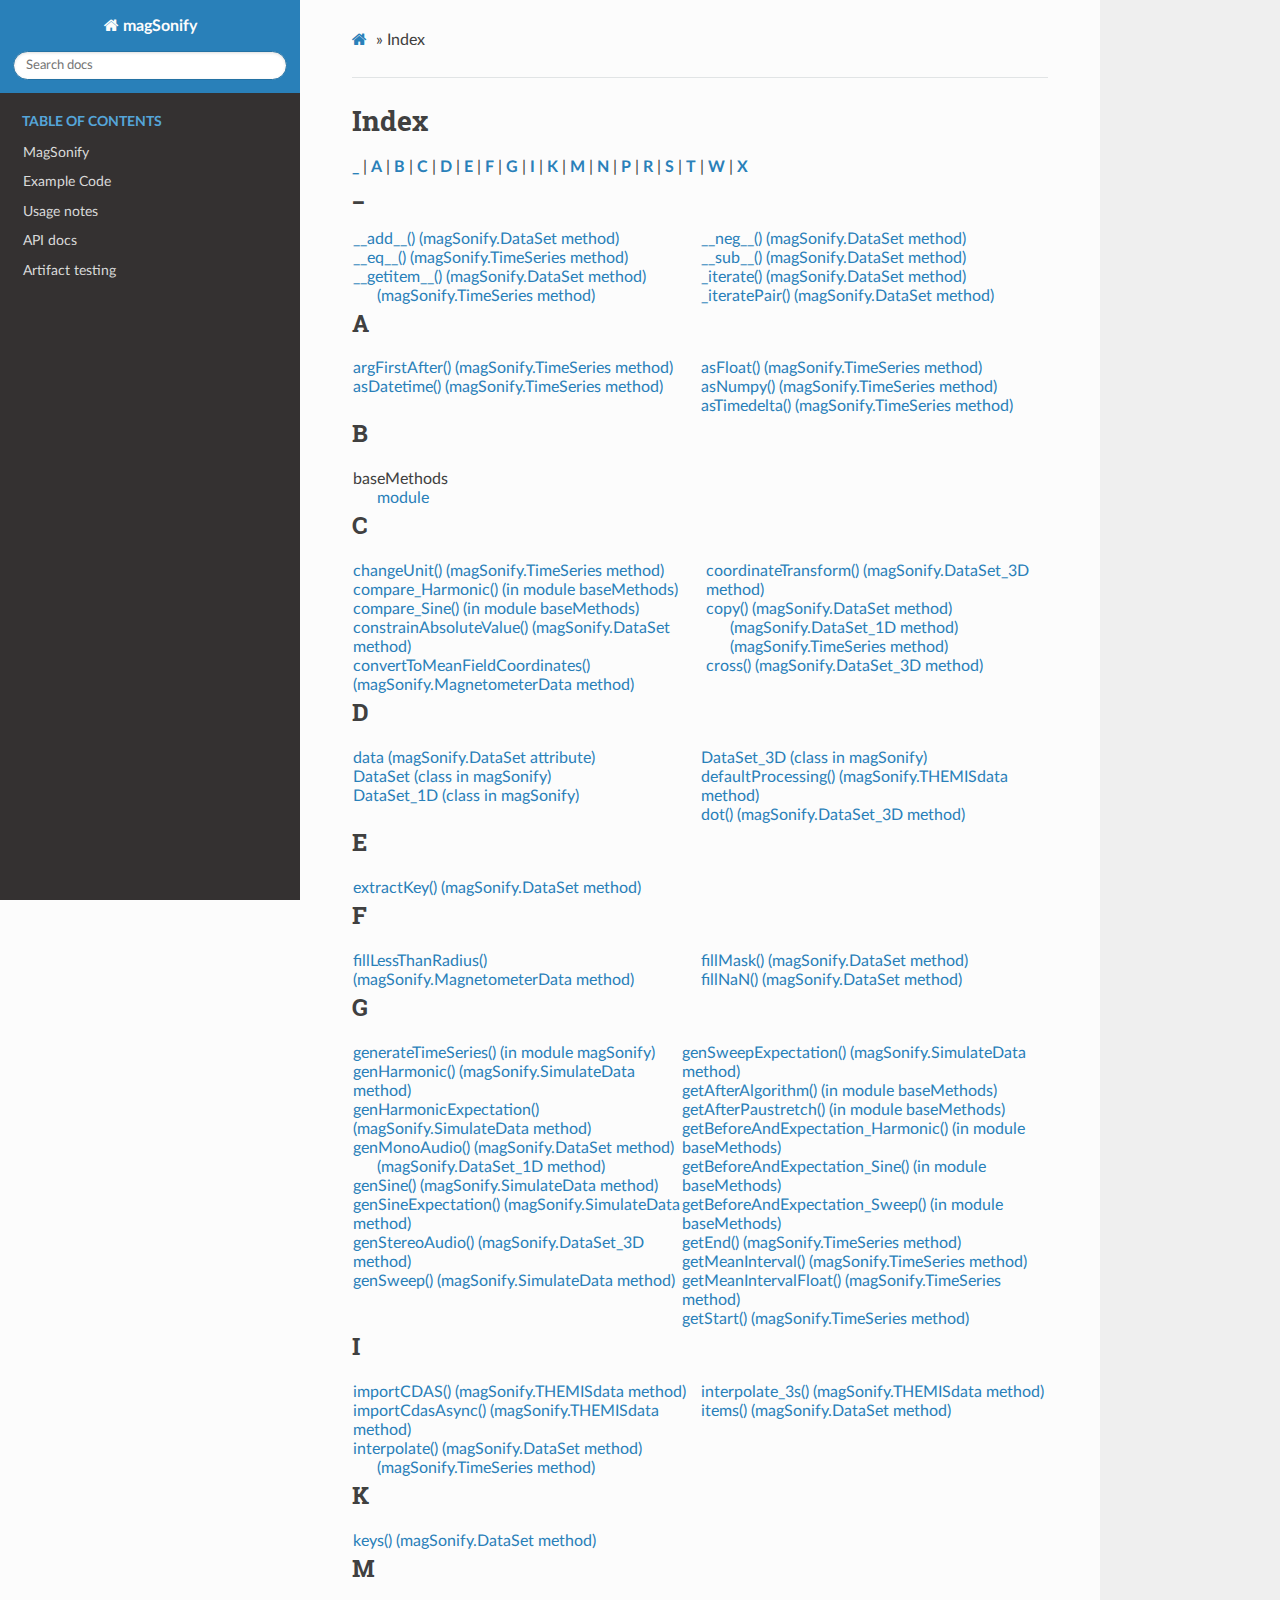
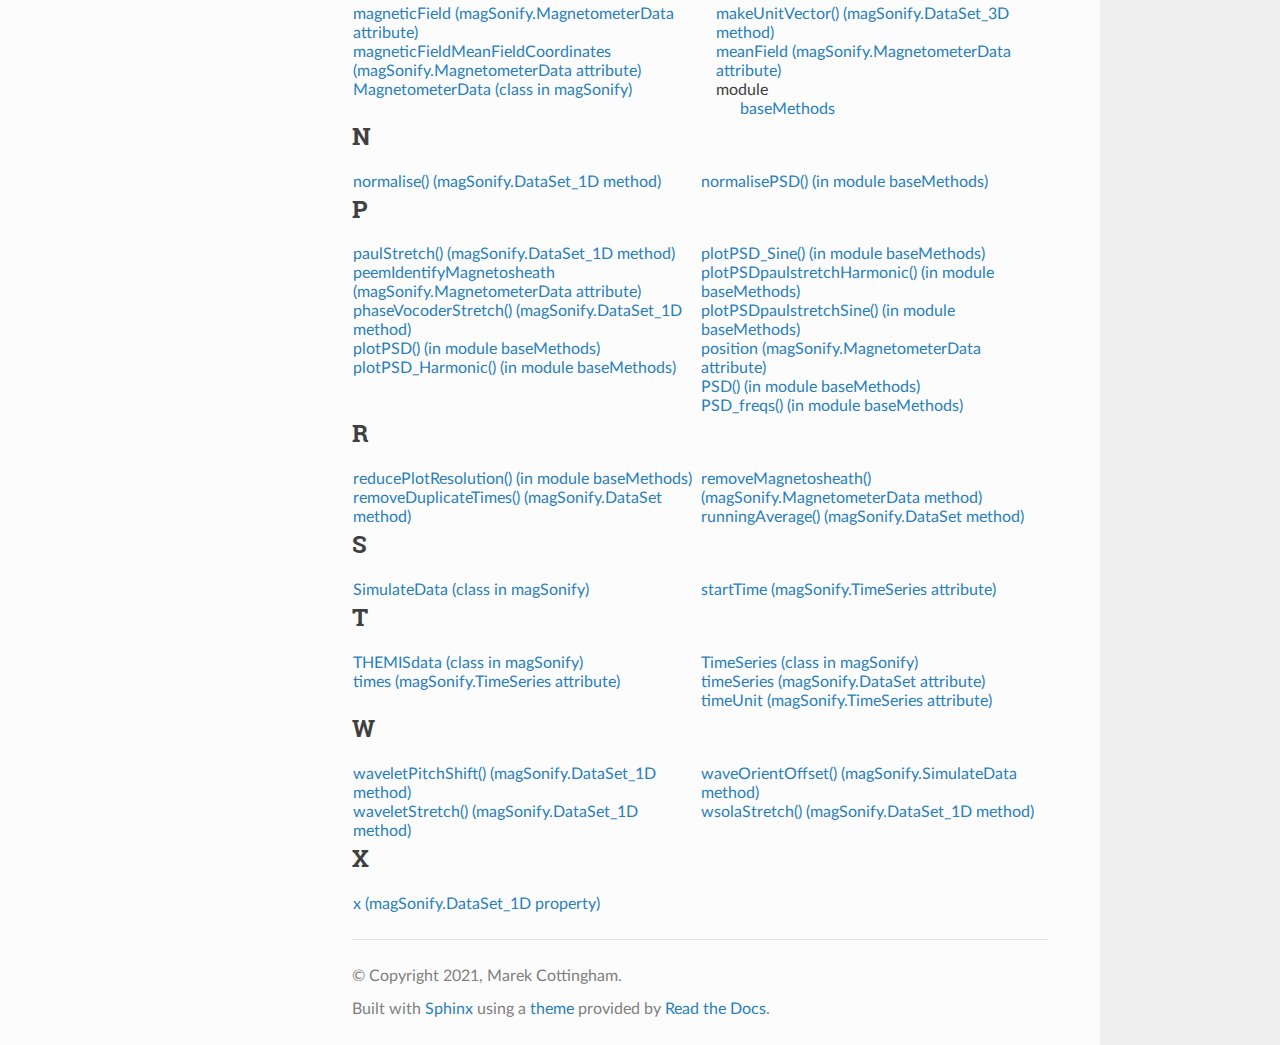
==== commit e0683f9c: "Added processingExample.py to docs" ====
--- a/docs/_build/html/genindex.html
+++ b/docs/_build/html/genindex.html
@@ -88,6 +88,7 @@
               <p class="caption" role="heading"><span class="caption-text">Table of contents</span></p>
 <ul>
 <li class="toctree-l1"><a class="reference internal" href="src/introduction.html">MagSonify</a></li>
+<li class="toctree-l1"><a class="reference internal" href="src/exampleCode.html">Example Code</a></li>
 <li class="toctree-l1"><a class="reference internal" href="src/usage_notes.html">Usage notes</a></li>
 <li class="toctree-l1"><a class="reference internal" href="src/apidocs.html">API docs</a></li>
 <li class="toctree-l1"><a class="reference internal" href="src/artifactTesting.html">Artifact testing</a></li>
